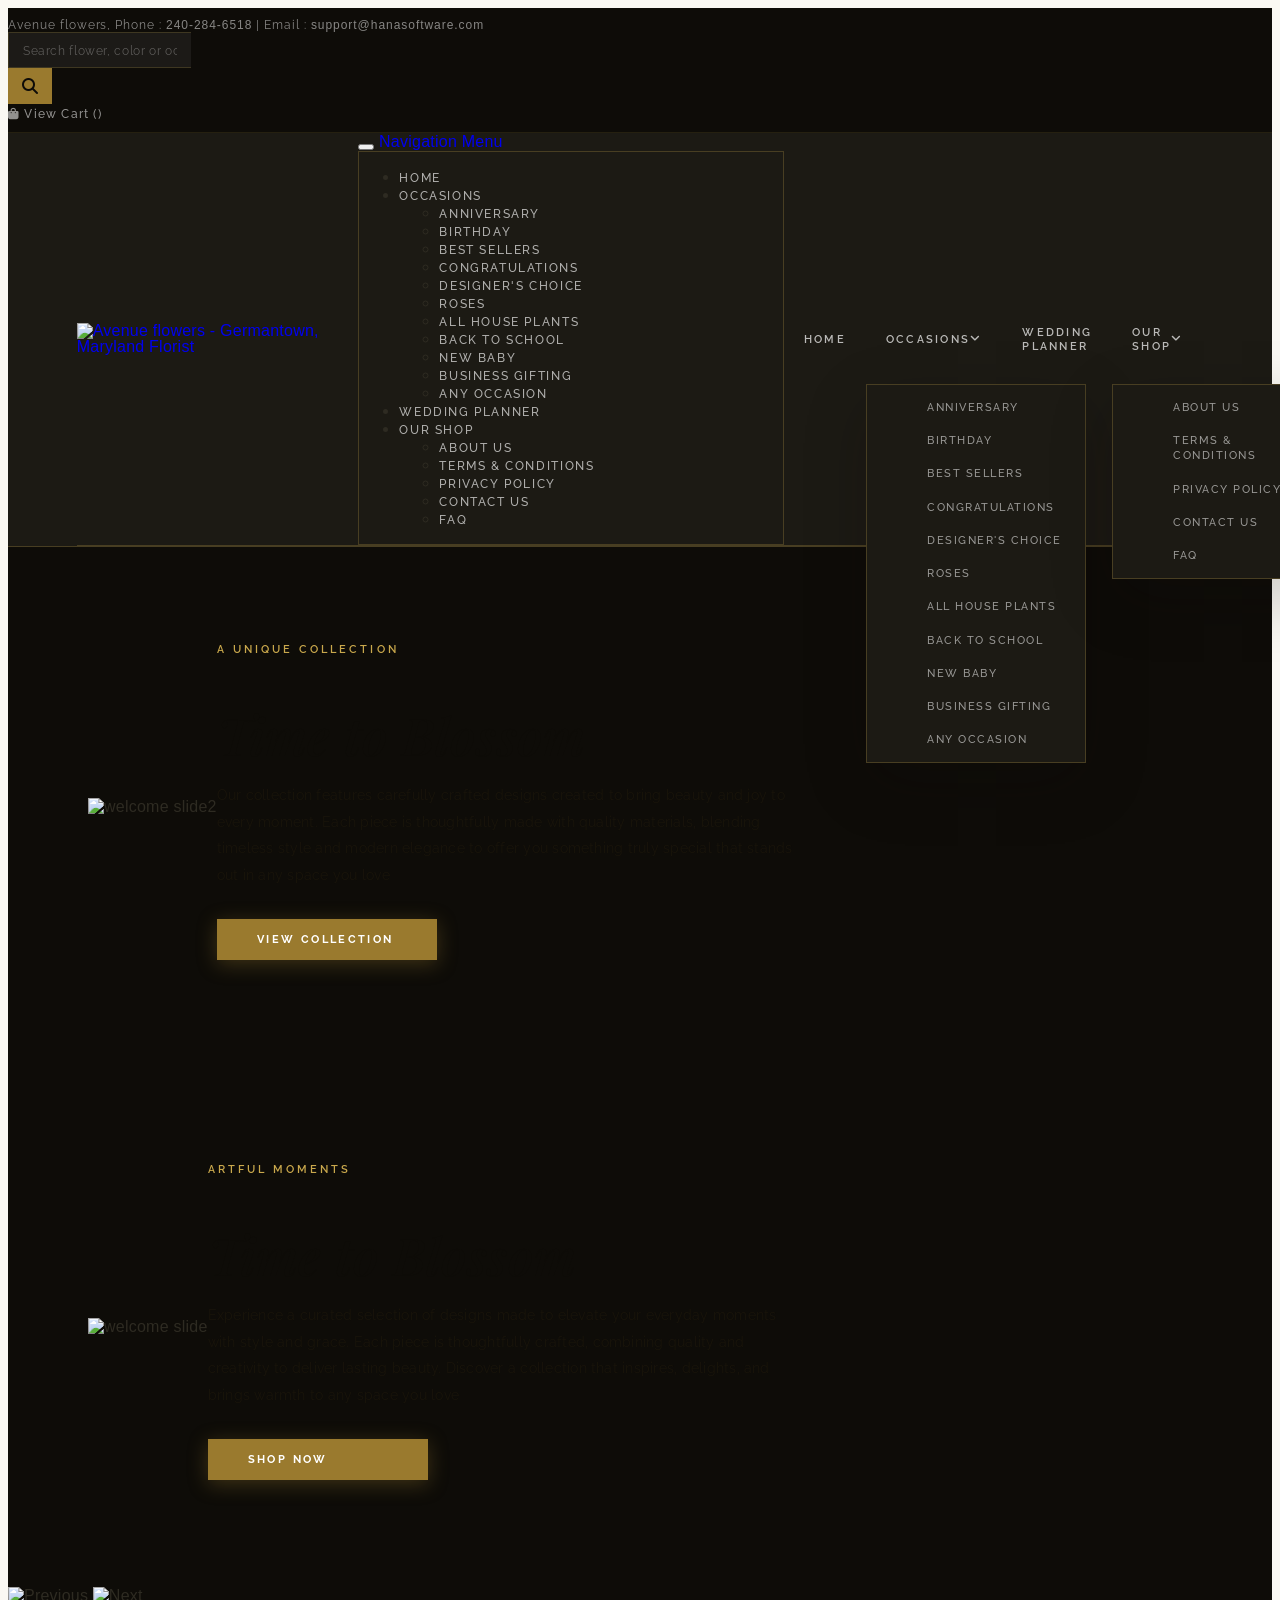
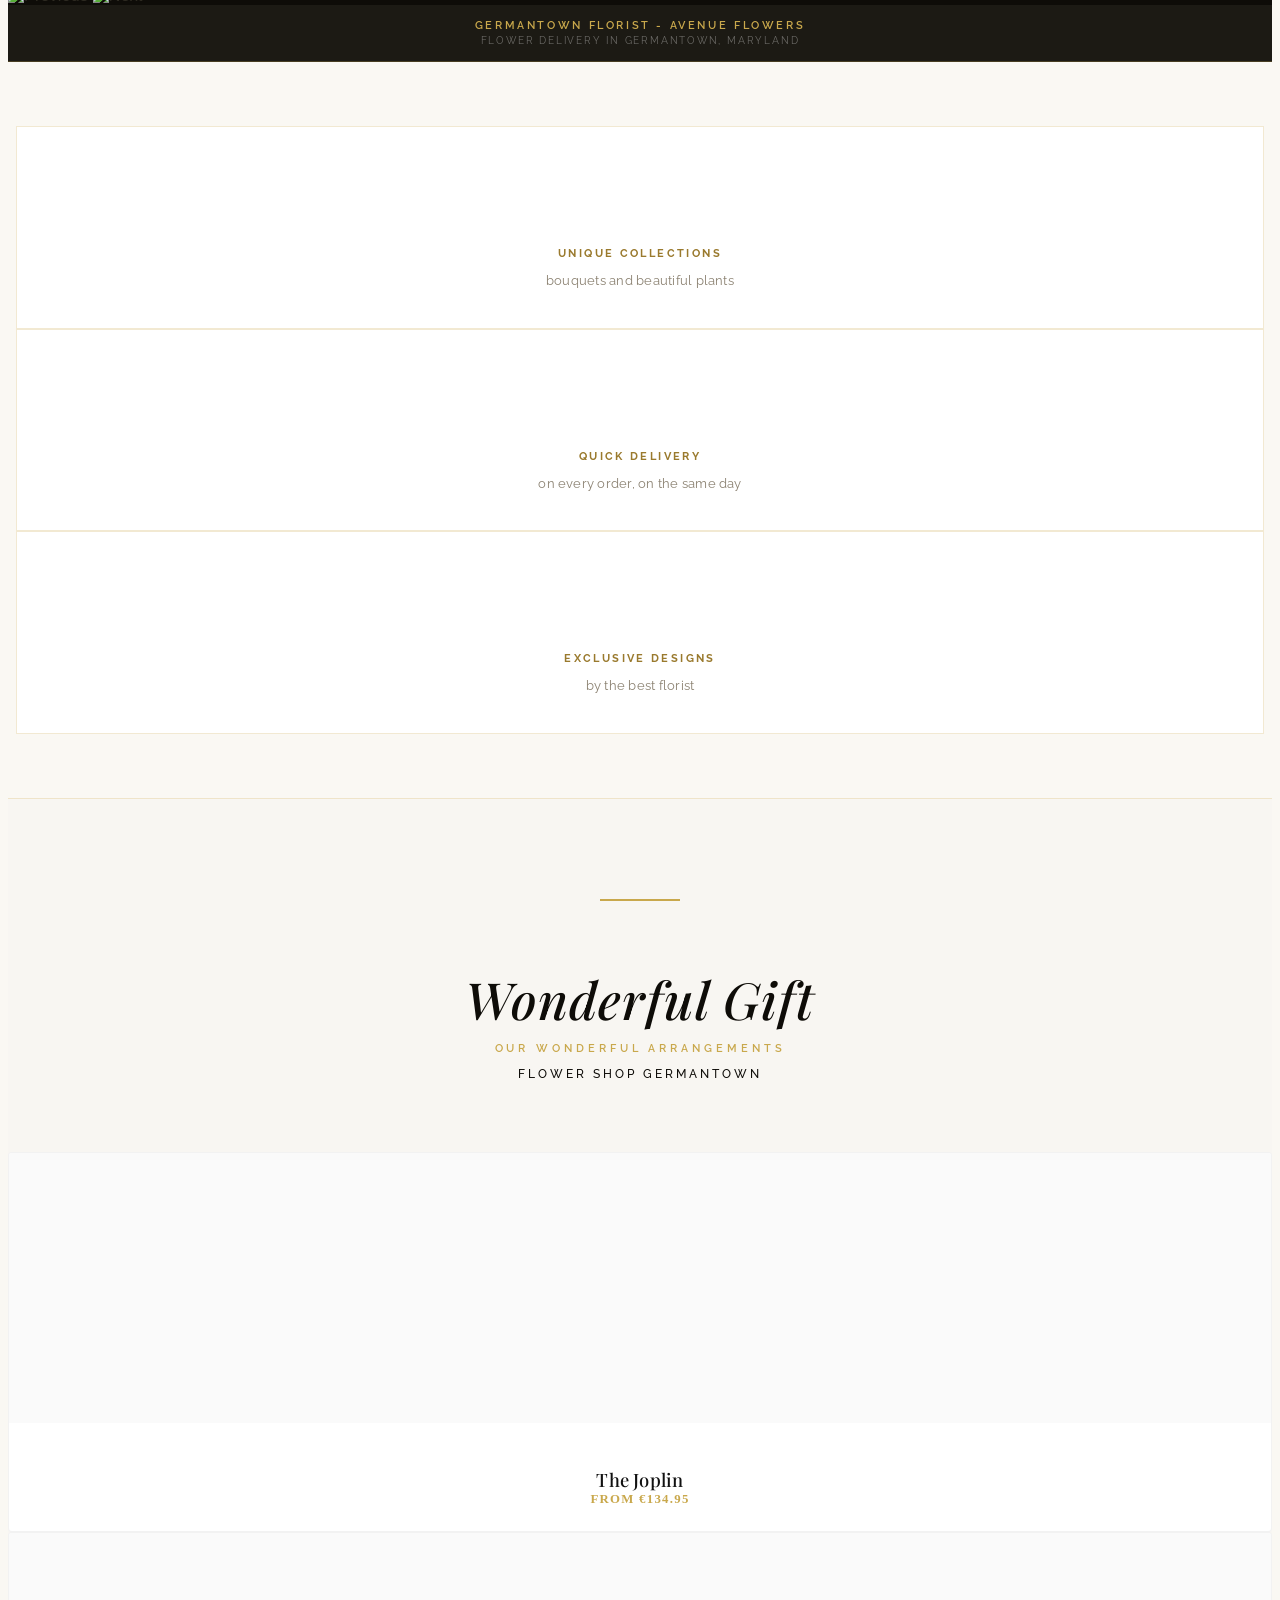
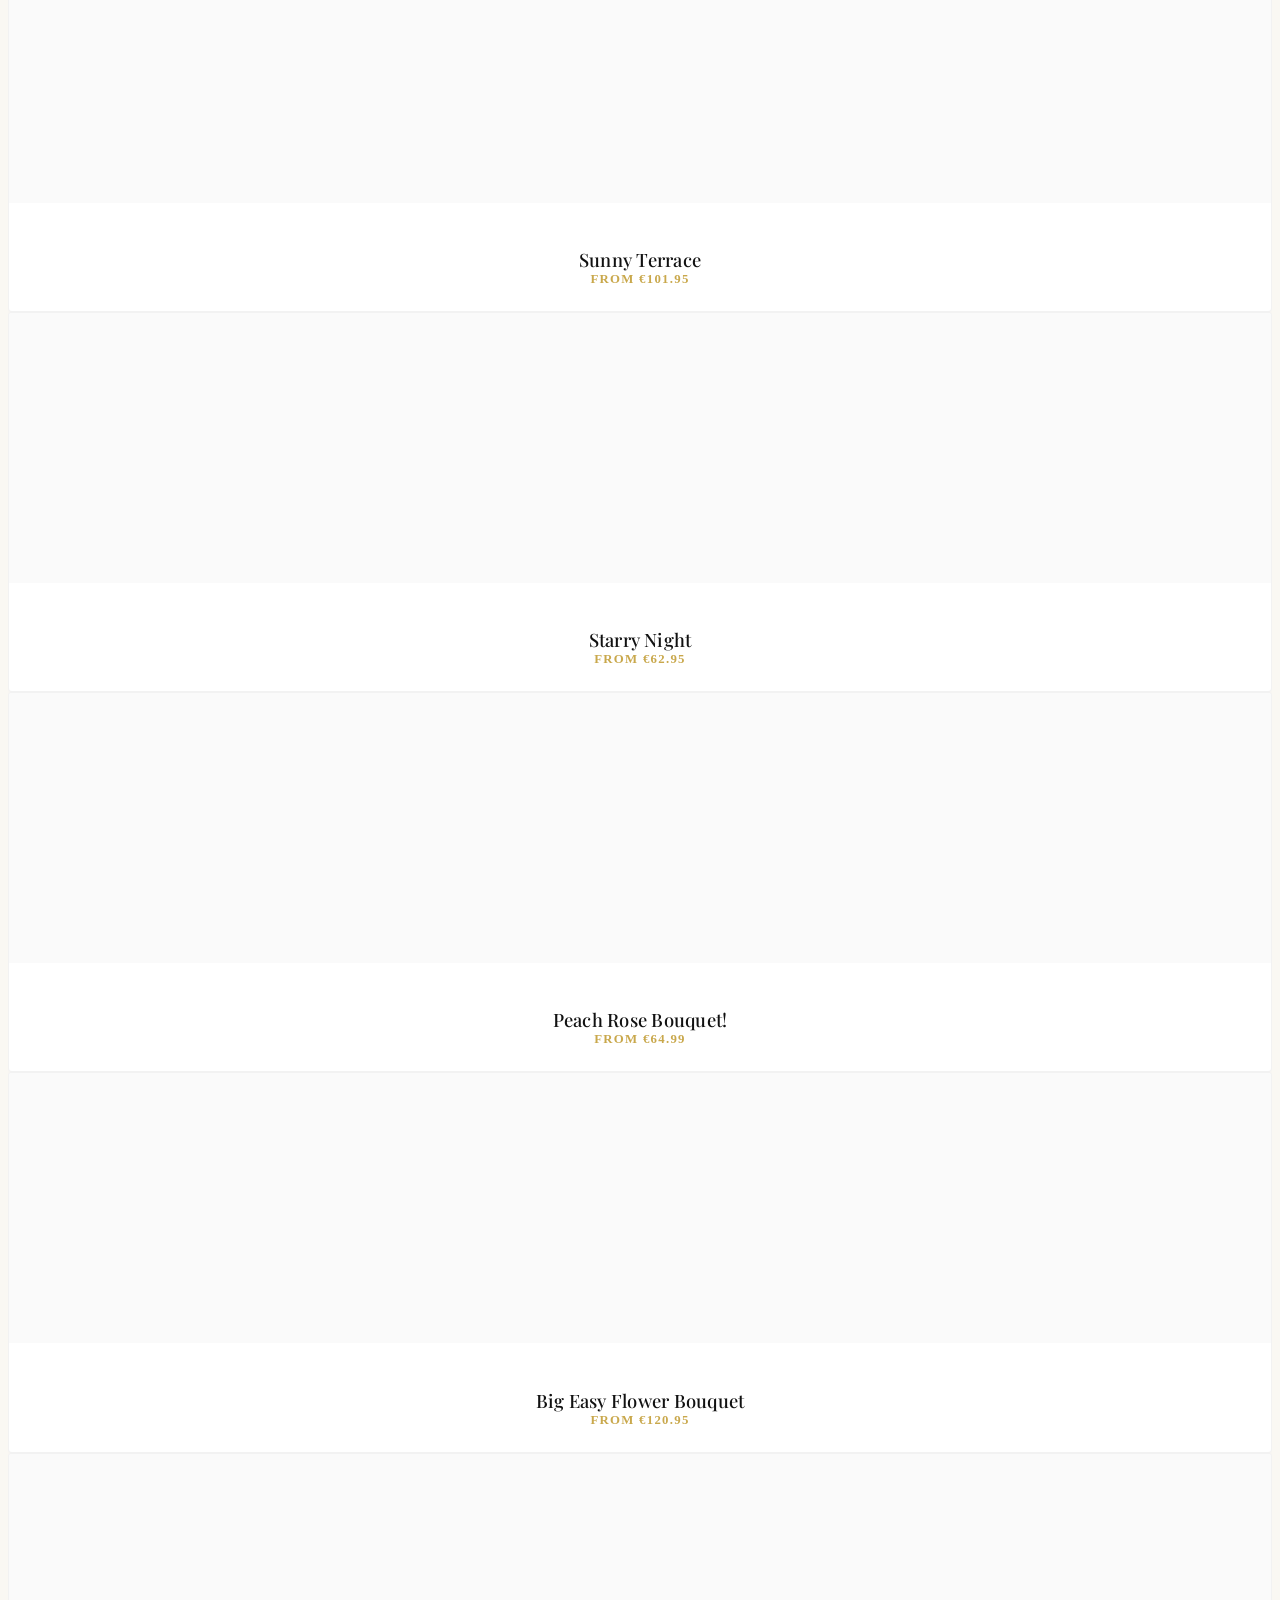
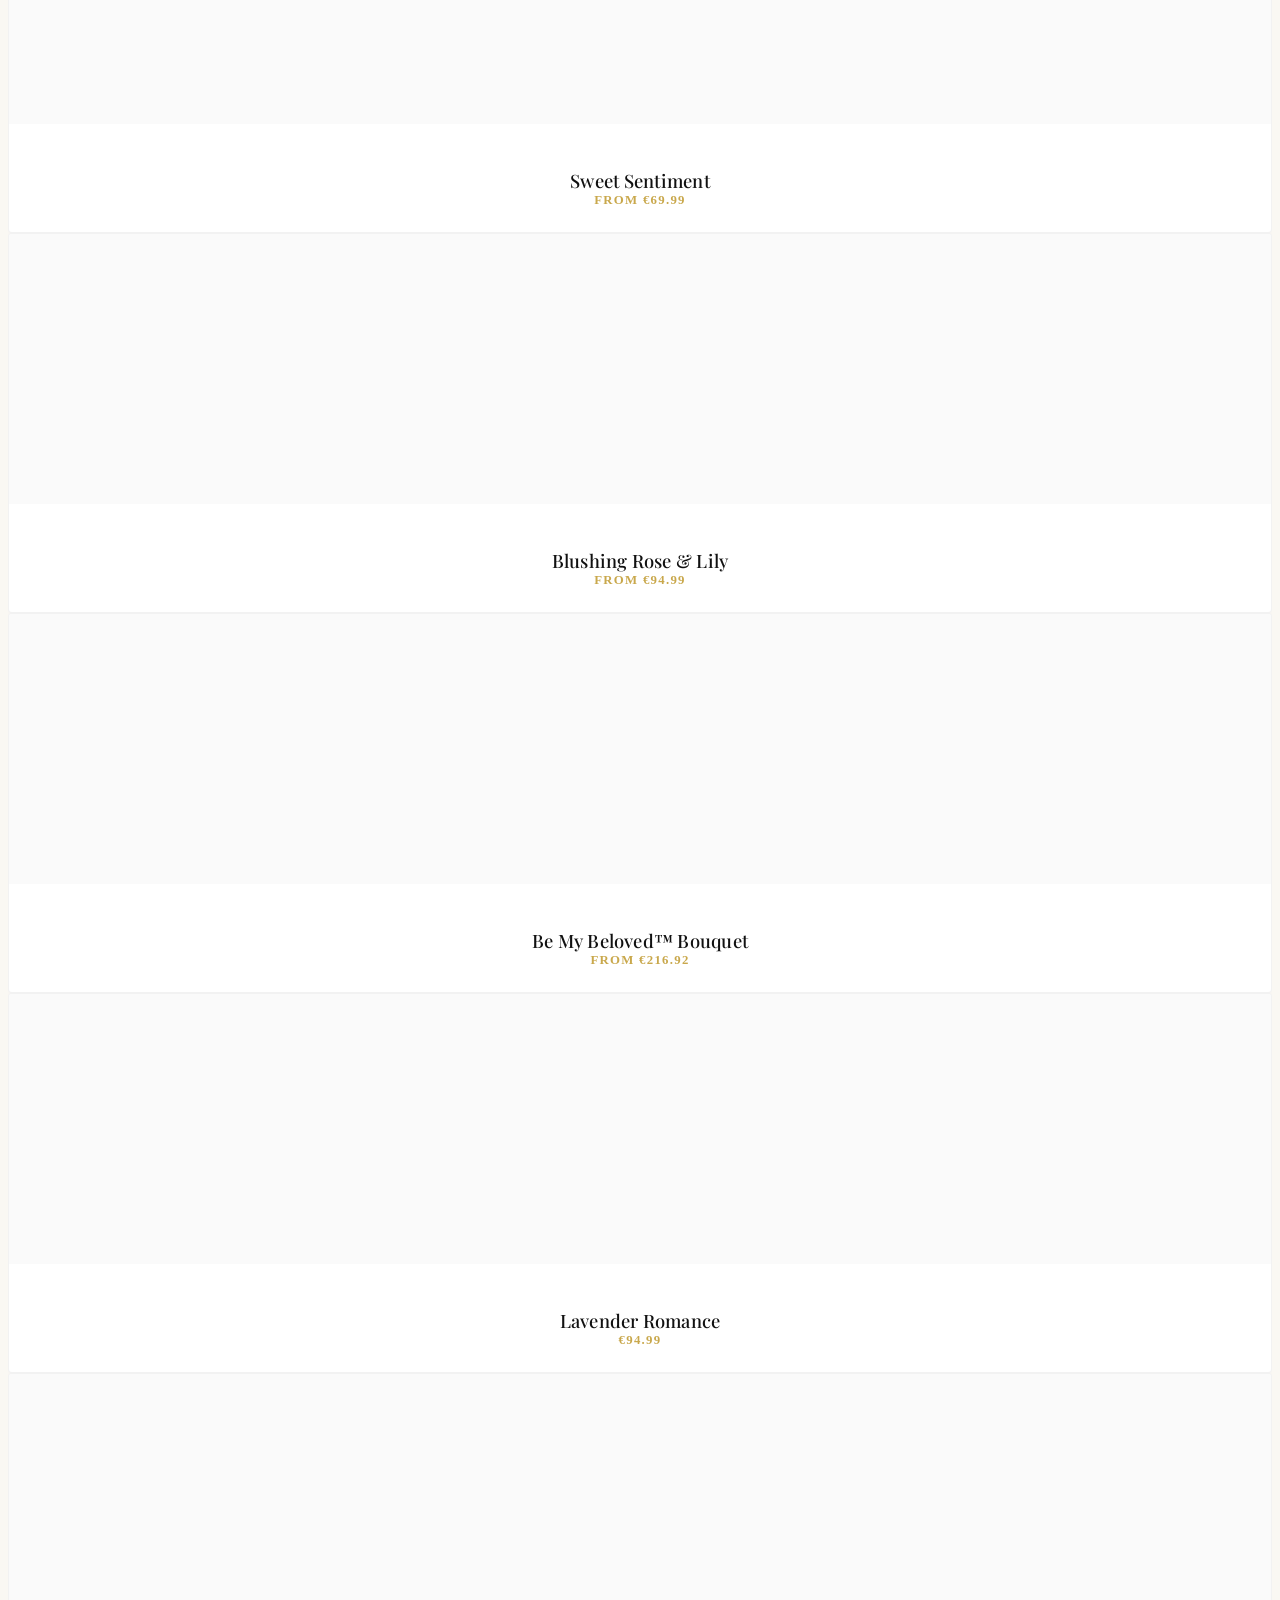
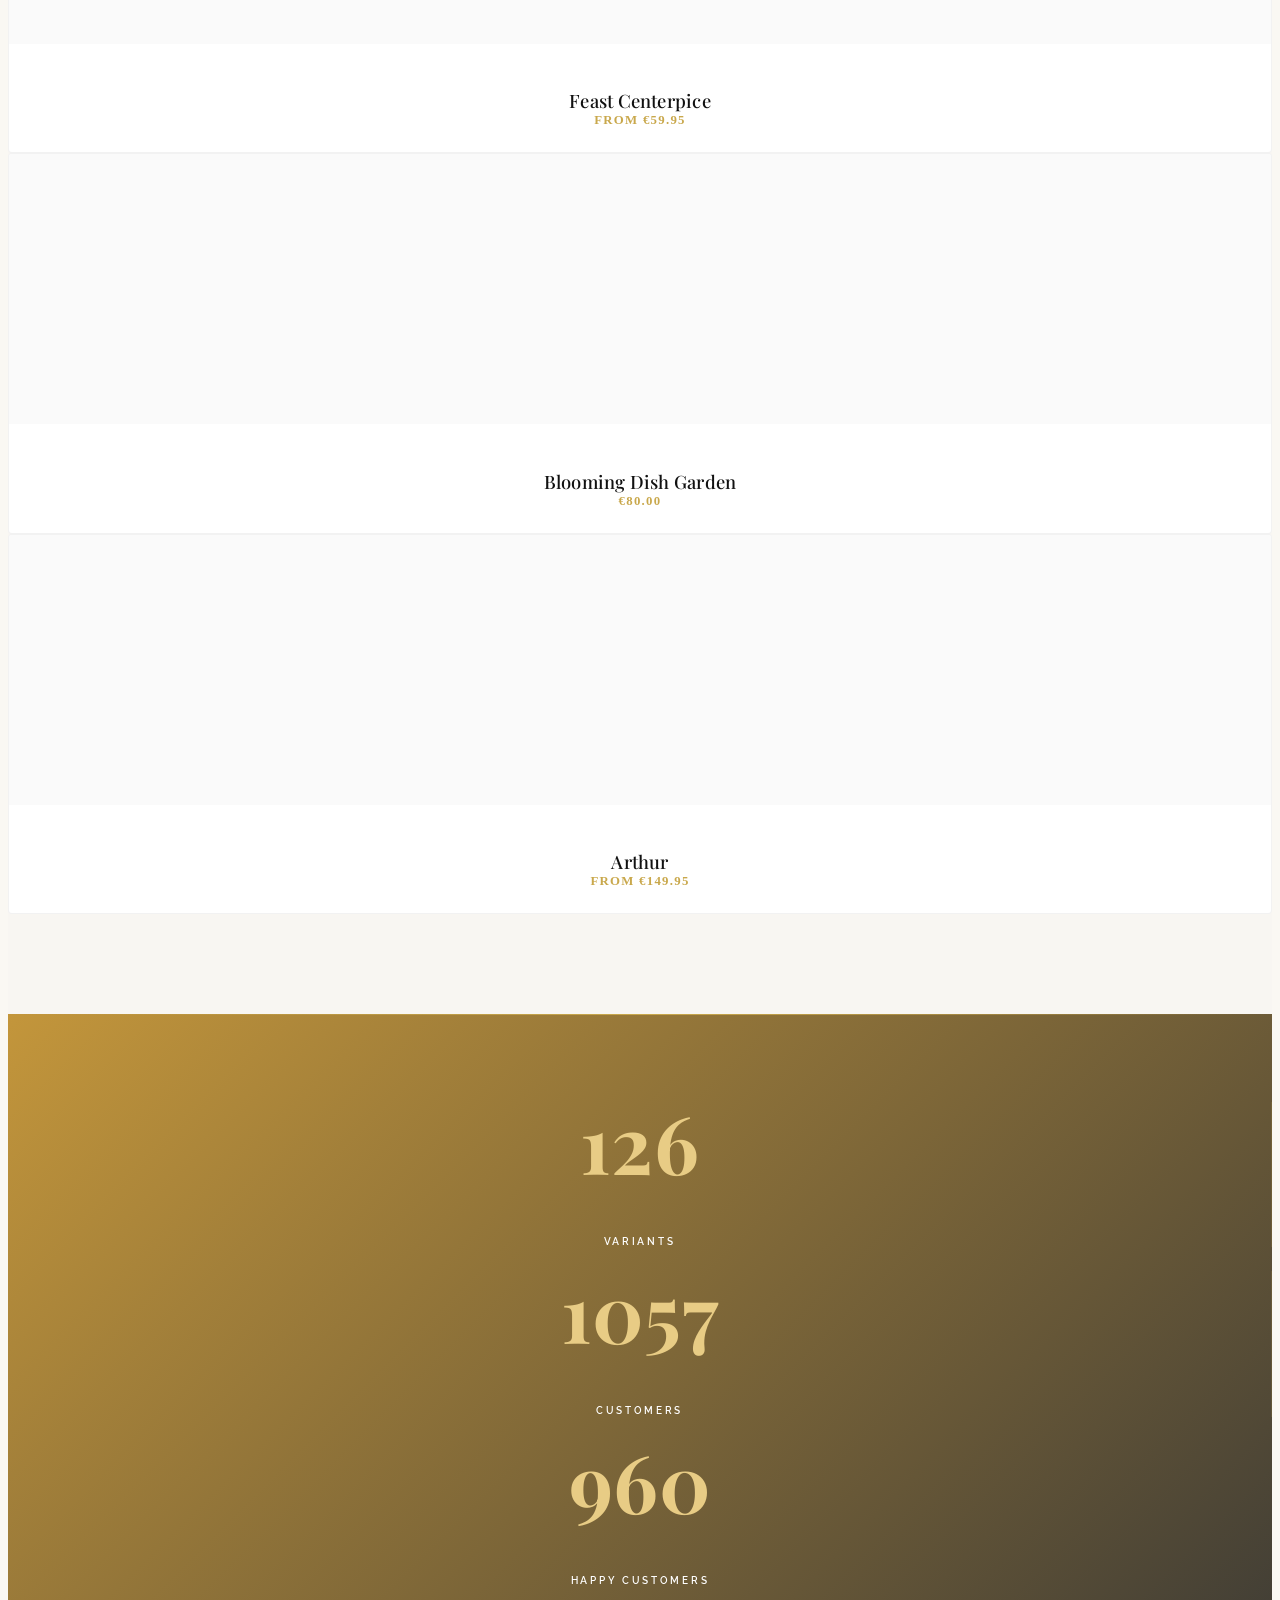
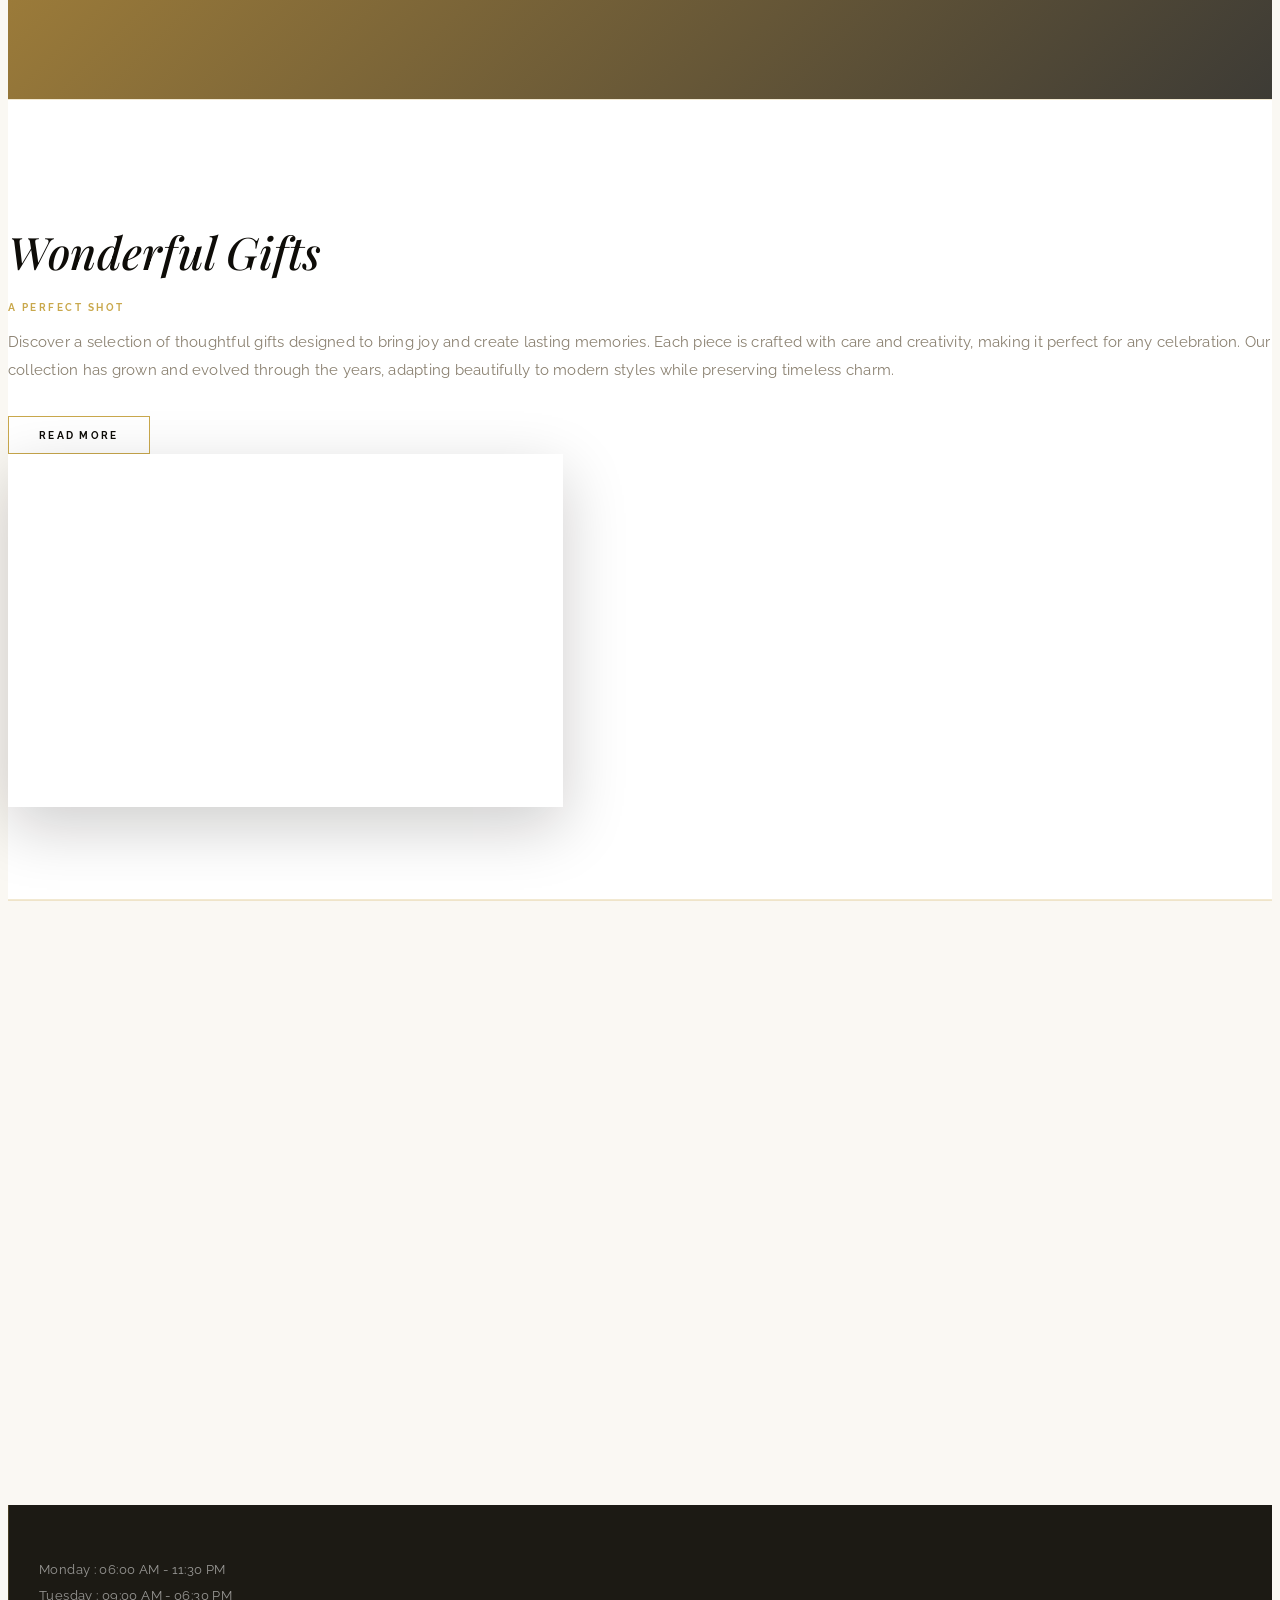
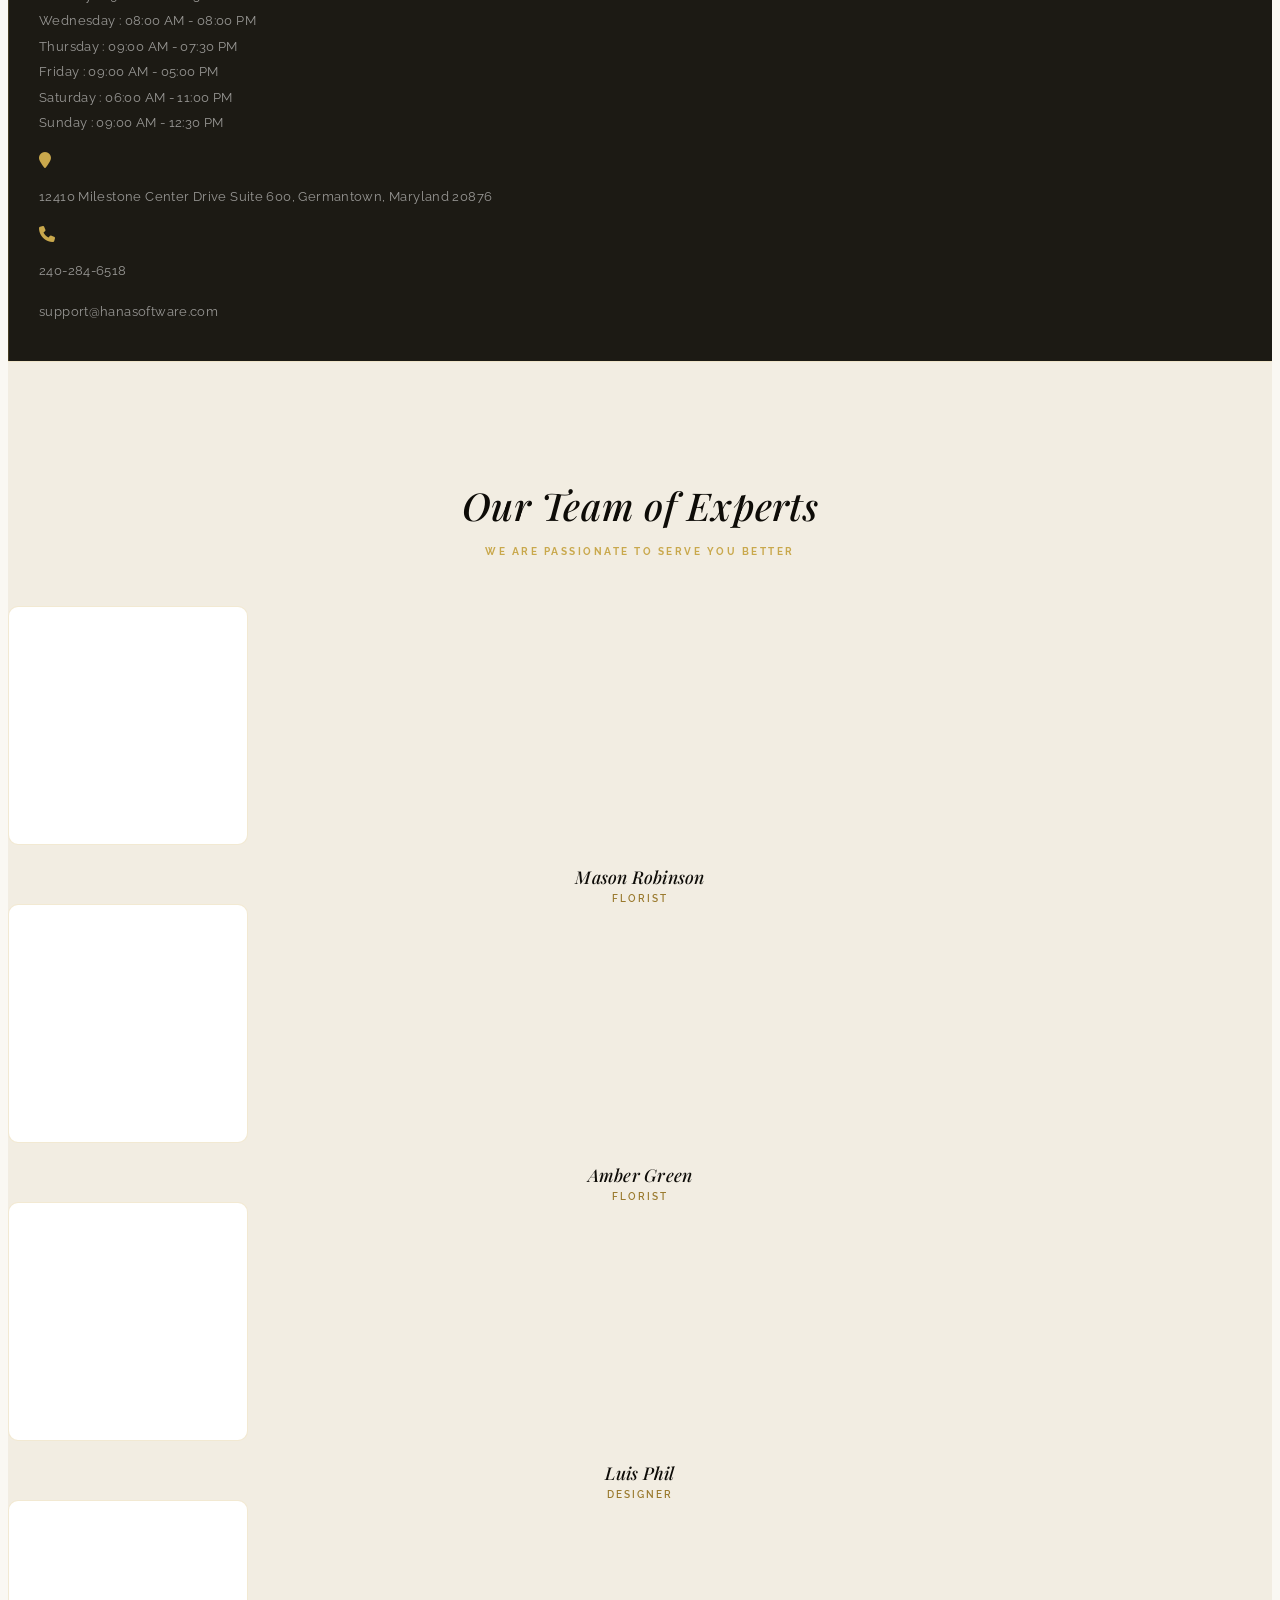
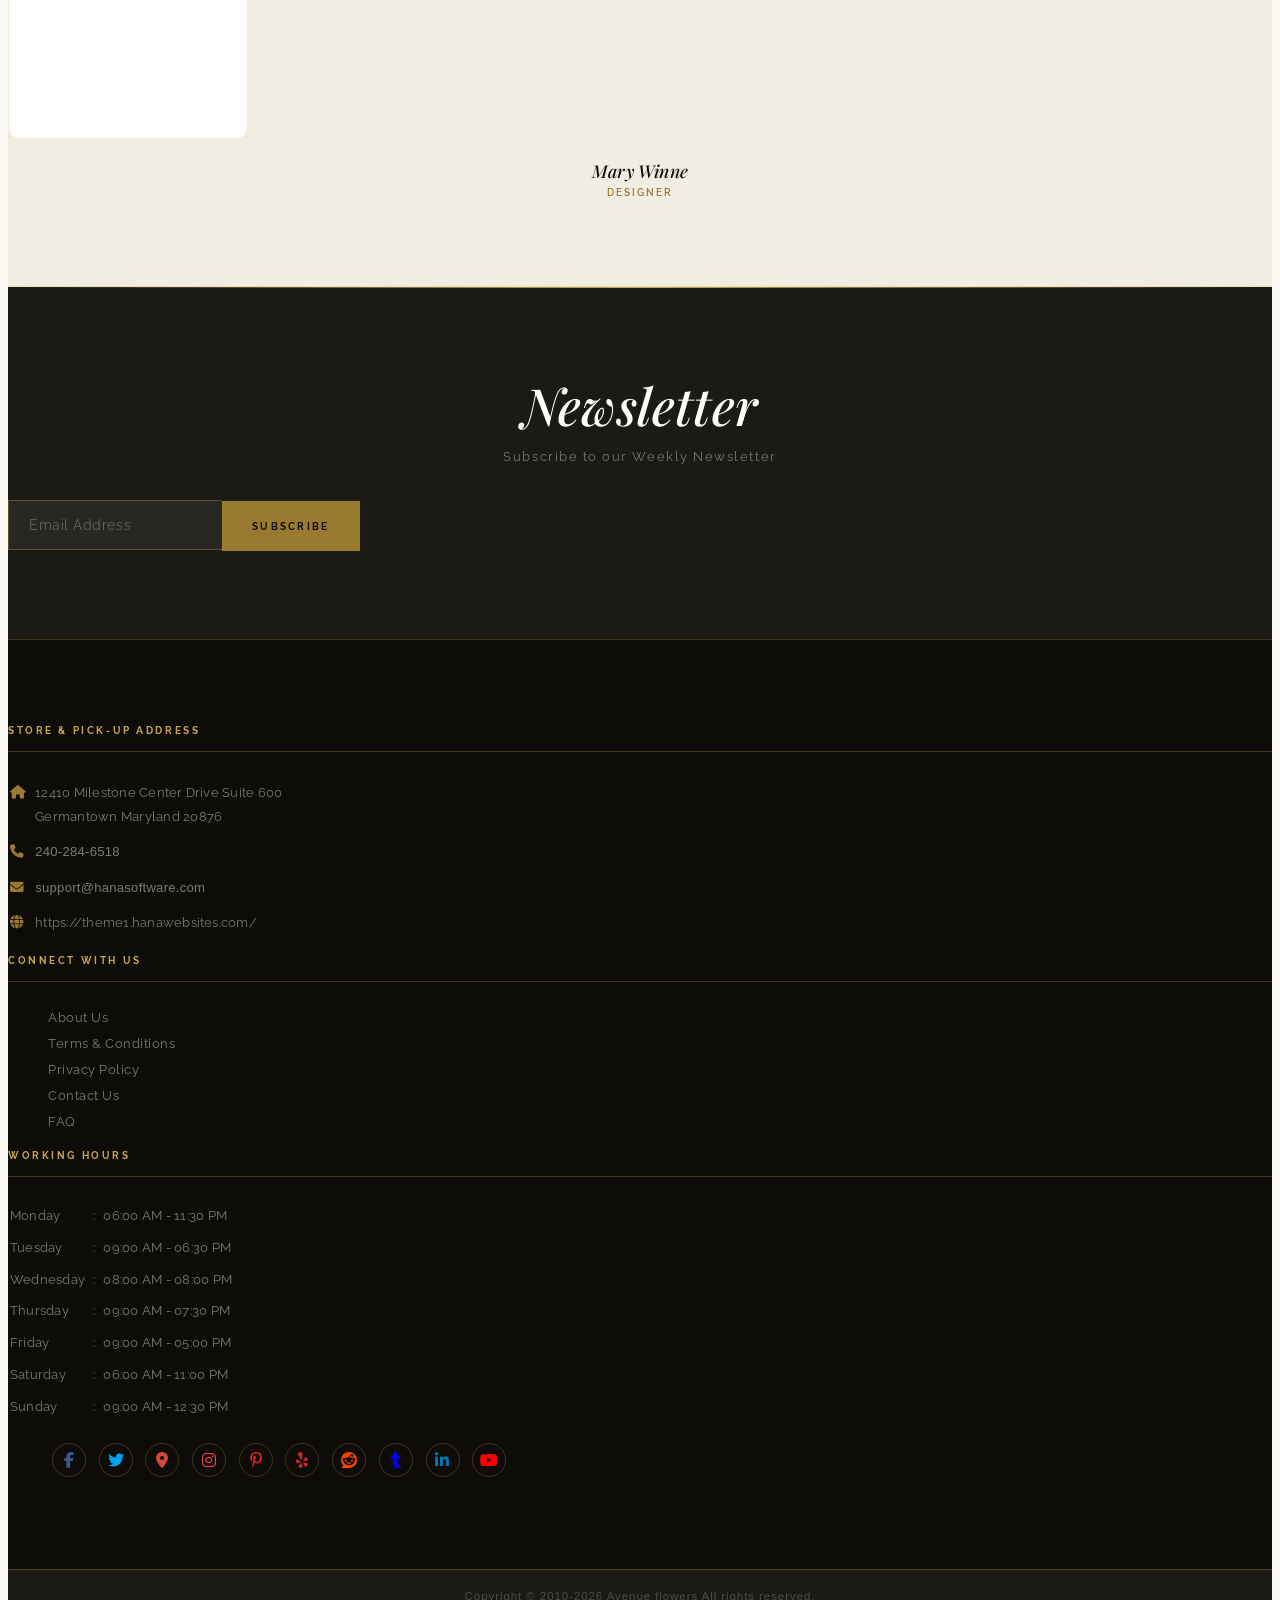
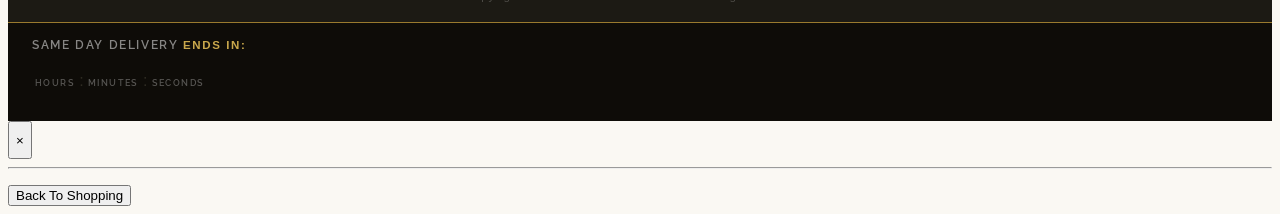
==== avenue.html @ fa71964b "Add files via upload" ====
<!DOCTYPE html>
<html lang="en">
<head>

    <meta http-equiv="content-type" content="text/html; charset=utf-8" />
    <meta name="viewport" content="width=device-width,initial-scale=1.0">

    
    
<script>
    // Ensures the cookie is available on all paths by explicitly setting path=/
    document.cookie = "CurrentBrowserPath=" + encodeURIComponent(window.location.pathname) + "; path=/";
</script>



    <title>Florist McLean - Avenue Flowers McLean VA -test</title>
    <meta name="keywords" content="Florist McLean VA" />
    <meta name="description" content="Online Flower Delivery from Avenue Flowers McLean VA. Flower Shop McLean Florist VA provides Flower Delivery by Avenue Flowers McLean VA." />

<link rel="canonical" href="https://theme1.hanawebsites.com/" />
<link rel="stylesheet" href="https://cdnjs.cloudflare.com/ajax/libs/font-awesome/6.5.1/css/all.min.css" integrity="" crossorigin="anonymous" referrerpolicy="no-referrer" />

<!-- Facebook Meta Tags -->
<meta property='og:site_name' content='Avenue flowers'>
<meta property='og:url' content = 'https://theme1.hanawebsites.com/'>
<meta property='og:type' content='website'>
<meta property='og:title' content = 'Florist McLean - Avenue Flowers McLean VA -test'>
<meta property='og:description' content = 'Online Flower Delivery from Avenue Flowers McLean VA. Flower Shop McLean Florist VA provides Flower Delivery by Avenue Flowers McLean VA.'>
<meta property='og:image' content = 'https://res.cloudinary.com/dizexseir/image/upload/v1641465636/ProImages/xhp5hwuwrxm6uxljllu5.png'>

<!-- Twitter Meta Tags -->
<meta name='twitter: card' content='summary_large_image'>
<meta name='twitter: url' content='https://theme1.hanawebsites.com/'>
<meta name='twitter: title' content='Florist McLean - Avenue Flowers McLean VA -test'>
<meta name='twitter: description' content='Online Flower Delivery from Avenue Flowers McLean VA. Flower Shop McLean Florist VA provides Flower Delivery by Avenue Flowers McLean VA.'>
<meta name='twitter: image' content='https://res.cloudinary.com/dizexseir/image/upload/v1641465636/ProImages/xhp5hwuwrxm6uxljllu5.png'>

<script type='application/ld+json'>{"@context":"https://schema.org/","@type":"Organization","url":"https://theme1.hanawebsites.com/","logo":"https://res.cloudinary.com/dizexseir/image/upload/v1641465636/ProImages/xhp5hwuwrxm6uxljllu5.png","sameAs":["https://avenue.azurewebsites.net/","https://avenue.azurewebsites.net/","https://avenue.azurewebsites.net/","https://avenue.azurewebsites.net/","https://avenue.azurewebsites.net/","https://avenue.azurewebsites.net/","https://avenue.azurewebsites.net/","https://avenue.azurewebsites.net/","https://avenue.azurewebsites.net/","https://avenue.azurewebsites.net/"]}</script>

<script type='application/ld+json'>{"@context":"https://schema.org","@type":["Florist","LocalBusiness"],"name":"Avenue flowers","description":"Online Flower Delivery from Avenue Flowers McLean VA. Flower Shop McLean Florist VA provides Flower Delivery by Avenue Flowers McLean VA.","image":"https://res.cloudinary.com/dizexseir/image/upload/v1641891621/ProImages/u29ivnjfbkffcyfguugd.png","logo":"https://res.cloudinary.com/dizexseir/image/upload/v1641465636/ProImages/xhp5hwuwrxm6uxljllu5.png","@id":"https://theme1.hanawebsites.com/","url":"https://theme1.hanawebsites.com/","sameAs":["https://avenue.azurewebsites.net/","https://avenue.azurewebsites.net/","https://avenue.azurewebsites.net/","https://avenue.azurewebsites.net/","https://avenue.azurewebsites.net/","https://avenue.azurewebsites.net/","https://avenue.azurewebsites.net/","https://avenue.azurewebsites.net/","https://avenue.azurewebsites.net/","https://avenue.azurewebsites.net/"],"telephone":"240-284-6518","email":"support@hanasoftware.com","priceRange":"0.00 - 649.95","address":{"@type":"PostalAddress","streetAddress":"12410 Milestone Center Drive Suite 600","addressLocality":"Germantown","addressRegion":"Maryland","postalCode":"20876","addressCountry":"US"},"geo":{"@type":"GeoCoordinates","latitude":"38.930933","longitude":"-77.173171"},"hasMap":"https://avenue.azurewebsites.net/","openingHoursSpecification":[{"@type":"OpeningHoursSpecification","dayOfWeek":["Monday"],"opens":"06:00 AM","closes":"11:30 PM"},{"@type":"OpeningHoursSpecification","dayOfWeek":["Tuesday"],"opens":"09:00 AM","closes":"06:30 PM"},{"@type":"OpeningHoursSpecification","dayOfWeek":["Wednesday"],"opens":"08:00 AM","closes":"08:00 PM"},{"@type":"OpeningHoursSpecification","dayOfWeek":["Thursday"],"opens":"09:00 AM","closes":"07:30 PM"},{"@type":"OpeningHoursSpecification","dayOfWeek":["Friday"],"opens":"09:00 AM","closes":"05:00 PM"},{"@type":"OpeningHoursSpecification","dayOfWeek":["Saturday"],"opens":"06:00 AM","closes":"11:00 PM"},{"@type":"OpeningHoursSpecification","dayOfWeek":["Sunday"],"opens":"09:00 AM","closes":"12:30 PM"}],"makesOffer":[{"@type":"Offer","name":"Flower Delivery Service Offer","itemOffered":{"@type":"Service","name":"Flower Delivery in Germantown, Maryland","serviceType":"Florist","areaServed":[{"@type":"Place","name":["Arlington National Cemetery","Billy Goat Trail \t","C & O Canal\t","Great Falls Park","Scotts Run Nature Preserve","Test","Tysons Corner Center","Washington National Cathedral ","Wolf Trap National Park for the Performing Arts","WRT"]}]}},{"@type":"Offer","name":"Same day Local Flower Delivery Promotion","price":"0.00","priceCurrency":"USD","eligibleRegion":{"@type":"City","name":"Germantown"},"itemOffered":{"@type":"Service","name":"Flower Delivery"}}]}</script><script type="application/ld+json">
{
  "@context": "https://schema.org",
  "@type": "AggregateRating",
  "itemReviewed": {
    "@type": "LocalBusiness",
    "name": "Avenue flowers",
    "@id": "https://theme1.hanawebsites.com/"
  },
  "ratingValue": 4.0,
  "reviewCount": 45,
  "bestRating": "5",
  "worstRating": "1"
}
</script><script type='application/ld+json'>
{
  "@context": "https://schema.org",
  "@type": "BreadcrumbList",
  "name": "Site Map",
  "itemListElement": [
    {
      "@type": "ListItem",
      "position": 1,
      "item": {
        "name": "Home",
        "@id": "https://theme1.hanawebsites.com/"
      }
    }
    ,
{
  "@type": "ListItem",
  "position": 2,
  "item": {
    "name": "Congratulations",
    "@id": "https://theme1.hanawebsites.com/categories/congratulations/348853"
  }
}
,
{
  "@type": "ListItem",
  "position": 3,
  "item": {
    "name": "Designer's Choice",
    "@id": "https://theme1.hanawebsites.com/categories/designer-s-choice/344204"
  }
}
,
{
  "@type": "ListItem",
  "position": 4,
  "item": {
    "name": "Birthday Gift Baskets",
    "@id": "https://theme1.hanawebsites.com/categories/birthday-gift-baskets/376216"
  }
}
,
{
  "@type": "ListItem",
  "position": 5,
  "item": {
    "name": "Funeral Sprays",
    "@id": "https://theme1.hanawebsites.com/categories/funeral-sprays/348841"
  }
}
,
{
  "@type": "ListItem",
  "position": 6,
  "item": {
    "name": "All House Plants",
    "@id": "https://theme1.hanawebsites.com/categories/all-house-plants/344203"
  }
}
,
{
  "@type": "ListItem",
  "position": 7,
  "item": {
    "name": "Anniversary",
    "@id": "https://theme1.hanawebsites.com/categories/anniversary/348840"
  }
}
,
{
  "@type": "ListItem",
  "position": 8,
  "item": {
    "name": "Any Occasion",
    "@id": "https://theme1.hanawebsites.com/categories/any-occasion/348856"
  }
}
,
{
  "@type": "ListItem",
  "position": 9,
  "item": {
    "name": "Birthday",
    "@id": "https://theme1.hanawebsites.com/categories/birthday/289029"
  }
}
,
{
  "@type": "ListItem",
  "position": 10,
  "item": {
    "name": "New Baby",
    "@id": "https://theme1.hanawebsites.com/categories/new-baby/8105"
  }
}
,
{
  "@type": "ListItem",
  "position": 11,
  "item": {
    "name": "Thank You",
    "@id": "https://theme1.hanawebsites.com/categories/thank-you/8104"
  }
}
,
{
  "@type": "ListItem",
  "position": 12,
  "item": {
    "name": "Back to School",
    "@id": "https://theme1.hanawebsites.com/categories/back-to-school/8126"
  }
}
,
{
  "@type": "ListItem",
  "position": 13,
  "item": {
    "name": "Business Gifting",
    "@id": "https://theme1.hanawebsites.com/categories/business-gifting/348857"
  }
}

  ]
}
</script><script type="application/ld+json">
    {
  "@context": "https://schema.org/",
  "@type": "Product",
  "name": "The Joplin",
  "brand": {
    "@type": "Brand",
    "name": "Avenue flowers"
  },
  "image": "https://res.cloudinary.com/dizexseir/image/upload/v1639070560/ProImages/yrfyjijhkmvunq26gqrj.jpg",
  "description": "Send The Joplin flowers from local Germantown Maryland florist. We offer same-day flower deliveries for The Joplin flowers in Germantown Maryland.",
  "sku": "",
  "offers": [
  {
    "@type": "AggregateOffer",
    "lowPrice": "134.95",
    "highPrice": "164.95",
    "priceCurrency": "USD",
    "offerCount": "1"
  },
  {
    "@type": "Offer",
    "price": "134.95",
    "priceCurrency": "USD",
    "availability": "https://schema.org/InStock",
    "priceValidUntil": "2100-12-31"
  }
]
}

</script><script type="application/ld+json">
    {
  "@context": "https://schema.org/",
  "@type": "Product",
  "name": "Sunny Terrace",
  "brand": {
    "@type": "Brand",
    "name": "Avenue flowers"
  },
  "image": "https://res.cloudinary.com/dizexseir/image/upload/v1639070557/ProImages/tvmrl3eh8wy56l9xt17m.jpg",
  "description": "Send Sunny Terrace flowers from local Germantown Maryland florist. We offer same-day flower deliveries for Sunny Terrace flowers in Germantown Maryland.",
  "sku": "",
  "offers": [
  {
    "@type": "AggregateOffer",
    "lowPrice": "101.95",
    "highPrice": "131.95",
    "priceCurrency": "USD",
    "offerCount": "1"
  },
  {
    "@type": "Offer",
    "price": "101.95",
    "priceCurrency": "USD",
    "availability": "https://schema.org/InStock",
    "priceValidUntil": "2100-12-31"
  }
]
}

</script><script type="application/ld+json">
    {
  "@context": "https://schema.org/",
  "@type": "Product",
  "name": "Starry Night",
  "brand": {
    "@type": "Brand",
    "name": "Avenue flowers"
  },
  "image": "https://res.cloudinary.com/dizexseir/image/upload/v1639070530/ProImages/hipsdwxonpadszn42aig.jpg",
  "description": "Send Starry Night flowers from local Germantown Maryland florist. We offer same-day flower deliveries for Starry Night flowers in Germantown Maryland.",
  "sku": "",
  "offers": [
  {
    "@type": "AggregateOffer",
    "lowPrice": "62.95",
    "highPrice": "82.95",
    "priceCurrency": "USD",
    "offerCount": "1"
  },
  {
    "@type": "Offer",
    "price": "62.95",
    "priceCurrency": "USD",
    "availability": "https://schema.org/InStock",
    "priceValidUntil": "2100-12-31"
  }
]
}

</script><script type="application/ld+json">
    {
  "@context": "https://schema.org/",
  "@type": "Product",
  "name": "Peach Rose Bouquet!",
  "brand": {
    "@type": "Brand",
    "name": "Avenue flowers"
  },
  "image": "https://res.cloudinary.com/dizexseir/image/upload/v1623234518/ProImages/Hana091_thumbnail.png",
  "description": "Send Peach Rose Bouquet! flowers from local Germantown Maryland florist. We offer same-day flower deliveries for Peach Rose Bouquet! flowers in Germantown Maryland.",
  "sku": "",
  "offers": [
  {
    "@type": "AggregateOffer",
    "lowPrice": "64.99",
    "highPrice": "84.99",
    "priceCurrency": "USD",
    "offerCount": "1"
  },
  {
    "@type": "Offer",
    "price": "64.99",
    "priceCurrency": "USD",
    "availability": "https://schema.org/InStock",
    "priceValidUntil": "2100-12-31"
  }
]
}

</script><script type="application/ld+json">
    {
  "@context": "https://schema.org/",
  "@type": "Product",
  "name": "Big Easy Flower Bouquet",
  "brand": {
    "@type": "Brand",
    "name": "Avenue flowers"
  },
  "image": "https://res.cloudinary.com/dizexseir/image/upload/v1639070469/ProImages/yhmzeqrdjdsgeplzbp1u.jpg",
  "description": "Send Big Easy Flower Bouquet flowers from local Germantown Maryland florist. We offer same-day flower deliveries for Big Easy Flower Bouquet flowers in Germantown Maryland.",
  "sku": "",
  "offers": [
  {
    "@type": "AggregateOffer",
    "lowPrice": "120.95",
    "highPrice": "150.95",
    "priceCurrency": "USD",
    "offerCount": "1"
  },
  {
    "@type": "Offer",
    "price": "120.95",
    "priceCurrency": "USD",
    "availability": "https://schema.org/InStock",
    "priceValidUntil": "2100-12-31"
  }
]
}

</script><script type="application/ld+json">
    {
  "@context": "https://schema.org/",
  "@type": "Product",
  "name": "Sweet Sentiment",
  "brand": {
    "@type": "Brand",
    "name": "Avenue flowers"
  },
  "image": "https://res.cloudinary.com/dizexseir/image/upload/v1623234457/ProImages/Hana053_thumbnail.jpg",
  "description": "Send Sweet Sentiment flowers from local Germantown Maryland florist. We offer same-day flower deliveries for Sweet Sentiment flowers in Germantown Maryland.",
  "sku": "",
  "offers": [
  {
    "@type": "AggregateOffer",
    "lowPrice": "69.99",
    "highPrice": "94.99",
    "priceCurrency": "USD",
    "offerCount": "1"
  },
  {
    "@type": "Offer",
    "price": "69.99",
    "priceCurrency": "USD",
    "availability": "https://schema.org/InStock",
    "priceValidUntil": "2100-12-31"
  }
]
}

</script><script type="application/ld+json">
    {
  "@context": "https://schema.org/",
  "@type": "Product",
  "name": "Blushing Rose & Lily ",
  "brand": {
    "@type": "Brand",
    "name": "Avenue flowers"
  },
  "image": "https://res.cloudinary.com/dizexseir/image/upload/v1623234453/ProImages/Hana050_thumbnail.jpg",
  "description": "Send Blushing Rose & Lily  flowers from local Germantown Maryland florist. We offer same-day flower deliveries for Blushing Rose & Lily  flowers in Germantown Maryland.",
  "sku": "",
  "offers": [
  {
    "@type": "AggregateOffer",
    "lowPrice": "94.99",
    "highPrice": "134.99",
    "priceCurrency": "USD",
    "offerCount": "1"
  },
  {
    "@type": "Offer",
    "price": "94.99",
    "priceCurrency": "USD",
    "availability": "https://schema.org/InStock",
    "priceValidUntil": "2100-12-31"
  }
]
}

</script><script type="application/ld+json">
    {
  "@context": "https://schema.org/",
  "@type": "Product",
  "name": "Be My Beloved™ Bouquet",
  "brand": {
    "@type": "Brand",
    "name": "Avenue flowers"
  },
  "image": "https://res.cloudinary.com/dizexseir/image/upload/v1626775907/ProImages/pdtwz8ye3ptkxxetukif.jpg",
  "description": "Send Be My Beloved™ Bouquet flowers from local Germantown Maryland florist. We offer same-day flower deliveries for Be My Beloved™ Bouquet flowers in Germantown Maryland.",
  "sku": "",
  "offers": [
  {
    "@type": "AggregateOffer",
    "lowPrice": "216.92",
    "highPrice": "249.38",
    "priceCurrency": "USD",
    "offerCount": "1"
  },
  {
    "@type": "Offer",
    "price": "216.92",
    "priceCurrency": "USD",
    "availability": "https://schema.org/InStock",
    "priceValidUntil": "2100-12-31"
  }
]
}

</script><script type="application/ld+json">
    {
  "@context": "https://schema.org/",
  "@type": "Product",
  "name": "Lavender Romance",
  "brand": {
    "@type": "Brand",
    "name": "Avenue flowers"
  },
  "image": "https://res.cloudinary.com/dizexseir/image/upload/v1623234915/ProImages/Hana232_thumbnail.jpg",
  "description": "Send Lavender Romance flowers from local Germantown Maryland florist. We offer same-day flower deliveries for Lavender Romance flowers in Germantown Maryland.",
  "sku": "",
  "offers": [
  {
    "@type": "AggregateOffer",
    "lowPrice": "94.99",
    "highPrice": "94.99",
    "priceCurrency": "USD",
    "offerCount": "1"
  },
  {
    "@type": "Offer",
    "price": "94.99",
    "priceCurrency": "USD",
    "availability": "https://schema.org/InStock",
    "priceValidUntil": "2100-12-31"
  }
]
}

</script><script type="application/ld+json">
    {
  "@context": "https://schema.org/",
  "@type": "Product",
  "name": "Feast Centerpice",
  "brand": {
    "@type": "Brand",
    "name": "Avenue flowers"
  },
  "image": "https://res.cloudinary.com/dizexseir/image/upload/v1639070505/ProImages/p9x21eio5fjj3rlgsnhl.jpg",
  "description": "Send Feast Centerpice flowers from local Germantown Maryland florist. We offer same-day flower deliveries for Feast Centerpice flowers in Germantown Maryland.",
  "sku": "",
  "offers": [
  {
    "@type": "AggregateOffer",
    "lowPrice": "59.95",
    "highPrice": "79.95",
    "priceCurrency": "USD",
    "offerCount": "1"
  },
  {
    "@type": "Offer",
    "price": "59.95",
    "priceCurrency": "USD",
    "availability": "https://schema.org/InStock",
    "priceValidUntil": "2100-12-31"
  }
]
}

</script><script type="application/ld+json">
    {
  "@context": "https://schema.org/",
  "@type": "Product",
  "name": "Blooming Dish Garden",
  "brand": {
    "@type": "Brand",
    "name": "Avenue flowers"
  },
  "image": "https://res.cloudinary.com/dizexseir/image/upload/v1623234395/ProImages/Hana010_thumbnail.jpg",
  "description": "Send Blooming Dish Garden flowers from local Germantown Maryland florist. We offer same-day flower deliveries for Blooming Dish Garden flowers in Germantown Maryland.",
  "sku": "",
  "offers": [
  {
    "@type": "AggregateOffer",
    "lowPrice": "80.00",
    "highPrice": "80.00",
    "priceCurrency": "USD",
    "offerCount": "1"
  },
  {
    "@type": "Offer",
    "price": "80.00",
    "priceCurrency": "USD",
    "availability": "https://schema.org/InStock",
    "priceValidUntil": "2100-12-31"
  }
]
}

</script><script type="application/ld+json">
    {
  "@context": "https://schema.org/",
  "@type": "Product",
  "name": "Arthur",
  "brand": {
    "@type": "Brand",
    "name": "Avenue flowers"
  },
  "image": "https://res.cloudinary.com/dizexseir/image/upload/v1639070466/ProImages/nfm6j51naqwd7kjjrumk.jpg",
  "description": "Send Arthur flowers from local Germantown Maryland florist. We offer same-day flower deliveries for Arthur flowers in Germantown Maryland.",
  "sku": "",
  "offers": [
  {
    "@type": "AggregateOffer",
    "lowPrice": "149.95",
    "highPrice": "180.95",
    "priceCurrency": "USD",
    "offerCount": "1"
  },
  {
    "@type": "Offer",
    "price": "149.95",
    "priceCurrency": "USD",
    "availability": "https://schema.org/InStock",
    "priceValidUntil": "2100-12-31"
  }
]
}

</script>


<!--Favicon Icons-->
        <link rel="icon" href="https://www.hanafloralpos2.com/images/proimages/favicon(38).ico" type="image/x-icon" />
        <link rel="shortcut icon" href="https://www.hanafloralpos2.com/images/proimages/favicon(38).ico" type="image/x-icon" />


<!-- Template CSS -->
<link href='https://hana-cdn-g9fcbgbya0azddab.a01.azurefd.net/ecommerce/Content/Theme1/css/style.min.css' rel='stylesheet'/><link href='https://hana-cdn-g9fcbgbya0azddab.a01.azurefd.net/ecommerce/Content/commoncss/ExitIntent.min.css' rel='stylesheet'/>
<link rel="preload" href="/Content/commoncss/font-awesome.min.css?v=0226100059" as="style" onload="this.rel = 'stylesheet'">
<link href='https://hana-cdn-g9fcbgbya0azddab.a01.azurefd.net/ecommerce/Content/commoncss/toastr.min.css' rel='stylesheet'/>
<link href='https://hana-cdn-g9fcbgbya0azddab.a01.azurefd.net/ecommerce/Content/commoncss/labs.min.css' rel='stylesheet'/>
<link href='https://hana-cdn-g9fcbgbya0azddab.a01.azurefd.net/ecommerce/Content/commoncss/masonry.min.css' rel='stylesheet'/>
<link href='https://hana-cdn-g9fcbgbya0azddab.a01.azurefd.net/ecommerce/Content/commoncss/BannerModel.min.css?v=1.1' rel='stylesheet'/> 
<style>
/* ═══════════════════════════════════════════════════════════════════
   AVENUE FLOWERS — LUXURY EDITION
   Gold accents · Mixed dark/light · Premium typography
   Paste into Hana POS → Website Settings → Custom CSS
   ═══════════════════════════════════════════════════════════════════ */

@import url('https://fonts.googleapis.com/css2?family=Playfair+Display:ital,wght@0,400;0,500;0,600;0,700;1,400;1,500&family=Raleway:wght@300;400;500;600&display=swap');

/* ── DESIGN TOKENS ──────────────────────────────────────────────── */
:root {
  --gold:        #c9a84c;
  --gold-light:  #e8cc85;
  --gold-dark:   #9a7a2e;
  --ink:         #0e0c08;
  --ink-mid:     #1c1a14;
  --ink-soft:    #2e2b22;
  --cream:       #faf8f3;
  --cream-dark:  #f2ede2;
  --stone:       #8a8070;
  --white:       #ffffff;
  --border-gold: rgba(201,168,76,0.25);
  --border-dark: rgba(201,168,76,0.12);
  --shadow:      0 8px 32px rgba(14,12,8,0.12);
  --shadow-lg:   0 20px 60px rgba(14,12,8,0.20);
  --ease:        0.30s cubic-bezier(0.4,0,0.2,1);
}

/* ── BASE ───────────────────────────────────────────────────────── */
*, *::before, *::after { box-sizing: border-box; }

body {
  font-family: 'Raleway', sans-serif !important;
  font-weight: 400;
  color: var(--ink-soft);
  background: var(--cream);
  -webkit-font-smoothing: antialiased;
  letter-spacing: 0.015em;
}

h1, h2, h3, h4, h5, h6 {
  font-family: 'Playfair Display', serif !important;
  font-weight: 500 !important;
  color: var(--ink) !important;
  line-height: 1.2 !important;
}

a {
  text-decoration: none !important;
  transition: color var(--ease);
}

/* ── TOP INFO BAR ───────────────────────────────────────────────── */
#top-header .top-bar {
  background: var(--ink) !important;
  border-top: none !important;
  border-bottom: 1px solid var(--border-dark) !important;
  padding: 10px 0 !important;
}

#top-header .top-bar p {
  font-family: 'Raleway', sans-serif !important;
  font-size: 0.75rem !important;
  font-weight: 400 !important;
  letter-spacing: 0.08em !important;
  color: rgba(255,255,255,0.50) !important;
  margin: 0 !important;
}

#top-header .top-bar p a {
  color: rgba(255,255,255,0.50) !important;
  transition: color var(--ease) !important;
}

#top-header .top-bar p a:hover {
  color: var(--gold-light) !important;
}

/* Search */
#top-header .top-bar #txtSearch {
  background: rgba(255,255,255,0.06) !important;
  border: 1px solid rgba(201,168,76,0.20) !important;
  border-right: none !important;
  border-radius: 0 !important;
  color: rgba(255,255,255,0.80) !important;
  font-family: 'Raleway', sans-serif !important;
  font-size: 0.78rem !important;
  height: 36px !important;
  padding: 0 14px !important;
  letter-spacing: 0.05em !important;
  transition: border-color var(--ease) !important;
}

#top-header .top-bar #txtSearch::placeholder {
  color: rgba(255,255,255,0.28) !important;
}

#top-header .top-bar #txtSearch:focus {
  border-color: var(--gold) !important;
  outline: none !important;
}

#top-header .top-bar #BtnSearch {
  background: var(--gold-dark) !important;
  border: none !important;
  border-radius: 0 !important;
  color: var(--ink) !important;
  height: 36px !important;
  padding: 0 14px !important;
  transition: background var(--ease) !important;
}

#top-header .top-bar #BtnSearch:hover {
  background: var(--gold) !important;
}

/* Cart */
#top-header .top-bar .ViewCart,
#top-header .top-bar .ViewCart a,
#top-header .top-bar .ViewCart span {
  font-family: 'Raleway', sans-serif !important;
  font-size: 0.75rem !important;
  font-weight: 500 !important;
  letter-spacing: 0.10em !important;
  color: rgba(255,255,255,0.55) !important;
  border-bottom: none !important;
  transition: color var(--ease) !important;
}

#top-header .top-bar .ViewCart:hover,
#top-header .top-bar #BtnCart:hover,
#top-header .top-bar #BtnCart:hover span {
  color: var(--gold-light) !important;
}

/* ── NAV WRAPPER ────────────────────────────────────────────────── */
#top-navbar-nav,
.topheader-navholder-rg {
  background: var(--ink-mid) !important;
  border-bottom: 1px solid var(--border-gold) !important;
  display: flex !important;
  justify-content: space-around;
}

/* Force the entire header row into a single flex line */
.topheader-navholder-rg .container {
  display: flex !important;
  flex-direction: row !important;
  flex-wrap: nowrap !important;
  align-items: center !important;
  min-height: 90px !important;
  padding-top: 0 !important;
  padding-bottom: 0 !important;
  width: 100% !important;
}

/* Kill Bootstrap float behavior on both columns */
.topheader-navholder-rg .container .col-md-3,
.topheader-navholder-rg .container .col-md-9 {
  float: none !important;
  flex-shrink: 0 !important;
  padding-top: 0 !important;
  padding-bottom: 0 !important;
  display: flex !important;
  align-items: center !important;
}

.topheader-navholder-rg .container .col-md-3 {
  width: 25% !important;
}

.topheader-navholder-rg .container .col-md-9 {
  width: 75% !important;
  flex-shrink: 1 !important;
}

/* Logo */
#vp_logo {
  padding: 0 !important;
  margin: 0 !important;
  min-height: 0 !important;
  display: flex !important;
  align-items: center !important;
}

#vp_logo a,
#vp_logo .hd-logo {
  display: flex !important;
  align-items: center !important;
  line-height: 1 !important;
}

#vp_logo img#ShopLogo {
  max-height: 64px !important;
  width: auto !important;
  display: block !important;
}

/* ── DESKTOP NAV ────────────────────────────────────────────────── */
#MobileMenu {
  width: 100% !important;
}

#MenuList {
  background: transparent !important;
  border: none !important;
  box-shadow: none !important;
  padding: 0 !important;
  width: 100% !important;
  display: block !important;
}

#MenuTemplate,
#navigation-menu {
  width: 100% !important;
}

#navigation-menu > ul {
  display: flex !important;
  flex-direction: row !important;
  flex-wrap: nowrap !important;
  align-items: center !important;
  justify-content: center !important;
  height: 90px !important;
  margin: 0 !important;
  padding: 0 !important;
  float: none !important;
  width: 100% !important;
}

#navigation-menu ul li {
  display: flex !important;
  align-items: center !important;
  height: 100% !important;
}

#navigation-menu ul li a,
#navigation-menu ul li a.MenuLink,
#navigation-menu ul li a.drop-btn {
  font-family: 'Raleway', sans-serif !important;
  font-size: 0.70rem !important;
  font-weight: 600 !important;
  letter-spacing: 0.20em !important;
  text-transform: uppercase !important;
  color: rgba(255,255,255,0.70) !important;
  padding: 0 20px !important;
  height: 90px !important;
  display: flex !important;
  align-items: center !important;
  background: none !important;
  border: none !important;
  position: relative !important;
  transition: color var(--ease) !important;
}

/* Gold underline on hover */
#navigation-menu ul li a::after {
  content: '' !important;
  position: absolute !important;
  bottom: 20px !important;
  left: 20px !important;
  right: 20px !important;
  height: 1px !important;
  background: var(--gold) !important;
  transform: scaleX(0) !important;
  transition: transform var(--ease) !important;
}

#navigation-menu ul li a:hover::after,
#navigation-menu ul li:hover > a::after {
  transform: scaleX(1) !important;
}

#navigation-menu ul li a:hover,
#navigation-menu > ul > li:hover > a {
  color: var(--gold-light) !important;
  background: none !important;
}

/* Dropdown panel */
#navigation-menu .dropdown-menu,
#navigation-menu .custom-dropdown {
  background: var(--ink-mid) !important;
  border: 1px solid var(--border-gold) !important;
  border-radius: 0 !important;
  box-shadow: var(--shadow-lg) !important;
  padding: 6px 0 !important;
  min-width: 220px !important;
  margin-top: 0 !important;
}

/* Remove Bootstrap col padding from the div wrapping each li */
#navigation-menu .dropdown-menu .col-xs-12,
#navigation-menu .custom-dropdown .col-xs-12 {
  padding-left: 0 !important;
  padding-right: 0 !important;
}

#navigation-menu .dropdown-menu li,
#navigation-menu .custom-dropdown ul li {
  height: auto !important;
  display: block !important;
  align-items: unset !important;
}

#navigation-menu .dropdown-menu li a,
#navigation-menu .custom-dropdown ul li a {
  font-family: 'Raleway', sans-serif !important;
  font-size: 0.68rem !important;
  font-weight: 500 !important;
  letter-spacing: 0.14em !important;
  text-transform: uppercase !important;
  color: rgba(255,255,255,0.55) !important;
  padding: 9px 20px !important;
  height: auto !important;
  display: block !important;
  line-height: 1.4 !important;
  transition: color var(--ease), padding-left var(--ease) !important;
}

#navigation-menu .dropdown-menu li a::after,
#navigation-menu .custom-dropdown ul li a::after {
  display: none !important;
}

#navigation-menu .dropdown-menu li a:hover,
#navigation-menu .custom-dropdown ul li a:hover {
  color: var(--gold-light) !important;
  padding-left: 26px !important;
  background: transparent !important;
}

/* Sticky */
#MenuList.sticky {
  background: rgba(14,12,8,0.96) !important;
  backdrop-filter: blur(12px) !important;
  box-shadow: 0 4px 24px rgba(0,0,0,0.4) !important;
  border-bottom: 1px solid var(--border-gold) !important;
}

/* ── HERO SECTION ───────────────────────────────────────────────── */
#Hana_6 { background: var(--ink) !important; }

.mslide {
  min-height: 520px;
  display: flex;
  align-items: center;
  padding: 0 80px;
  background-attachment: fixed !important;
}
.carousel-caption{
  margin-top:-80px !important;
}
.carousel-caption h5 {
  font-family: 'Raleway', sans-serif !important;
  font-size: 0.68rem !important;
  font-weight: 600 !important;
  letter-spacing: 0.28em !important;
  text-transform: uppercase !important;
  color: var(--gold) !important;
  margin-bottom: 16px !important;
  text-align: start;
}

.carousel-caption h3 {
  font-family: 'Playfair Display', serif !important;
  font-size: clamp(2.4rem, 4vw, 4rem) !important;
  font-weight: 500 !important;
  font-style: italic !important;
  color: var(--ink) !important;
  line-height: 1.12 !important;
  margin-bottom: 18px !important;
  text-align: start;
}

.carousel-caption p {
  font-family: 'Raleway', sans-serif !important;
  font-size: 0.90rem !important;
  font-weight: 400 !important;
  line-height: 1.85 !important;
  color: rgba(30,24,12,0.68) !important;
  margin-bottom: 30px !important;
  text-align: start;
}

/* CTA button — gold */
.carousel-caption a {
  font-family: 'Raleway', sans-serif !important;
  font-size: 0.68rem !important;
  font-weight: 700 !important;
  letter-spacing: 0.22em !important;
  text-transform: uppercase !important;
  background: var(--gold-dark) !important;
  color: var(--ink) !important;
  padding: 14px 40px !important;
  border-radius: 0 !important;
  display: flex !important;
  justify-content: flex-start;
  width: 220px;
  border: none !important;
  margin-top: 0 !important;
  transition: background var(--ease), transform var(--ease), box-shadow var(--ease) !important;
  box-shadow: 0 4px 20px rgba(154,122,46,0.35) !important;
}

.carousel-caption a:hover {
  background: var(--gold) !important;
  color: var(--ink) !important;
  transform: translateY(-2px) !important;
  box-shadow: 0 8px 28px rgba(201,168,76,0.45) !important;
}

/* ── BANNER TITLE STRIP ─────────────────────────────────────────── */
.banner-title {
  background: var(--ink-mid) !important;
  text-align: center !important;
  padding: 14px 0 !important;
  border-bottom: 1px solid var(--border-gold) !important;
}

.banner-title h1 {
  font-family: 'Raleway', sans-serif !important;
  font-size: 0.68rem !important;
  font-weight: 600 !important;
  letter-spacing: 0.24em !important;
  text-transform: uppercase !important;
  color: var(--gold) !important;
  margin: 0 0 3px !important;
}

.banner-title h2 {
  font-family: 'Raleway', sans-serif !important;
  font-size: 0.62rem !important;
  font-weight: 400 !important;
  letter-spacing: 0.18em !important;
  text-transform: uppercase !important;
  color: rgba(255,255,255,0.35) !important;
  margin: 0 !important;
}

/* ── ICONIC THUMBS ──────────────────────────────────────────────── */
#Hana_1054 .iconic-thumbs {
  background: var(--cream) !important;
  padding: 64px 0 !important;
  border-bottom: 1px solid var(--border-gold) !important;
}

#Hana_1054 .iconic-thumbs .context {
  text-align: center !important;
  padding: 36px 28px !important;
  border: 1px solid var(--border-gold) !important;
  margin: 0 8px !important;
  background: var(--white) !important;
  position: relative !important;
  transition: box-shadow var(--ease), transform var(--ease) !important;
}

#Hana_1054 .iconic-thumbs .context::before {
  content: '' !important;
  position: absolute !important;
  top: 0; left: 0; right: 0 !important;
  height: 2px !important;
  background: linear-gradient(90deg, transparent, var(--gold), transparent) !important;
  transform: scaleX(0) !important;
  transition: transform var(--ease) !important;
}

#Hana_1054 .iconic-thumbs .context:hover::before { transform: scaleX(1) !important; }

#Hana_1054 .iconic-thumbs .context:hover {
  box-shadow: var(--shadow) !important;
  transform: translateY(-4px) !important;
}

#Hana_1054 .iconic-thumbs .context img {
  margin: 0 auto 18px !important;
  opacity: 0.75 !important;
}

#Hana_1054 .iconic-thumbs .context h5 {
  font-family: 'Raleway', sans-serif !important;
  font-size: 0.68rem !important;
  font-weight: 700 !important;
  letter-spacing: 0.22em !important;
  text-transform: uppercase !important;
  color: var(--gold-dark) !important;
  margin: 0 0 10px !important;
}

#Hana_1054 .iconic-thumbs .context p {
  font-family: 'Raleway', sans-serif !important;
  font-size: 0.84rem !important;
  font-weight: 400 !important;
  color: var(--stone) !important;
  margin: 0 !important;
  line-height: 1.6 !important;
}

/* ── PRODUCTS SECTION (Luxury Modern Style) ───────────────────────── */

#PromoProducts .top-products {
  background: #f8f6f2 !important;
  padding: 100px 0 !important;
  position: relative;
}

/* Elegant top divider */
#PromoProducts .top-products::before {
  content: '';
  display: block;
  width: 80px;
  height: 2px;
  background: #c9a84c;
  margin: 0 auto 40px;
}

/* Section Title */
#PromoProducts .top-products h4.title_block {
  font-family: 'Playfair Display', serif !important;
  font-size: clamp(2.4rem, 4vw, 3.8rem) !important;
  font-style: italic;
  font-weight: 500;
  text-align: center;
  color: #1a1a1a;
  margin-bottom: 10px;
  letter-spacing: 0.02em;
}

/* Tagline */
#PromoProducts .top-products .tagline p {
  font-family: 'Raleway', sans-serif !important;
  font-size: 0.7rem !important;
  font-weight: 600 !important;
  letter-spacing: 0.35em !important;
  text-transform: uppercase;
  text-align: center;
  color: #c9a84c;
  margin-bottom: 10px;
}

/* Subtitle */
#PromoProducts .top-products h3.prod-title {
  font-family: 'Raleway', sans-serif !important;
  font-size: 0.75rem !important;
  letter-spacing: 0.25em;
  text-transform: uppercase;
  text-align: center;
  color: #777;
  margin-bottom: 70px;
}


/* ── PRODUCT CARD ───────────────────────── */

#PromoProducts .product-container {
  background: #ffffff;
  border: 1px solid rgba(0,0,0,0.05);
  border-radius: 4px;
  overflow: hidden;
  transition: all 0.4s ease;
  position: relative;
}

#PromoProducts .product-container:hover {
  transform: translateY(-8px);
  box-shadow: 0 20px 40px rgba(0,0,0,0.08);
  border-color: #c9a84c;
}

/* Image area */
#PromoProducts a.product_img_link {
  height: 270px !important;
  display: flex;
  align-items: center;
  justify-content: center;
  background: #fafafa;
  overflow: hidden;
  position: relative;
}

#PromoProducts a.product_img_link img {
  transition: transform 0.6s ease;
}

#PromoProducts .product-container:hover a.product_img_link img {
  transform: scale(1.08);
}

/* Overlay */
#PromoProducts .product-image-container .description {
  position: absolute;
  inset: 0;
  background: rgba(0,0,0,0.45);
  display: flex;
  align-items: center;
  justify-content: center;
  opacity: 0;
  transition: opacity 0.4s ease;
}

#PromoProducts .product-container:hover .description {
  opacity: 1;
}

#PromoProducts .product-image-container .description .more-link {
  background: #ffffff;
  padding: 10px 20px;
  font-size: 0.65rem;
  letter-spacing: 0.2em;
  text-transform: uppercase;
  color: #c9a84c;
  font-weight: 600;
  transition: all 0.3s ease;
}

#PromoProducts .product-image-container .description .more-link:hover {
  background: #c9a84c;
  color: #ffffff;
}


/* Content area */
#PromoProducts .right-block .product-box {
  padding: 22px 20px 24px;
  text-align: center;
}

/* Product Name */
#PromoProducts .right-block .product-box .name a.product-name {
  font-family: 'Playfair Display', serif !important;
  font-size: 1.15rem;
  font-weight: 500;
  color: #111;
  transition: color 0.3s ease;
}

#PromoProducts .right-block .product-box .name a.product-name:hover {
  color: #c9a84c;
}

/* Price */
#PromoProducts .product-price {
  display: block;
  margin-top: 8px;
  font-family: 'Times New Roman', Times, serif;
  font-size: 0.8rem;
  letter-spacing: 0.1em;
  text-transform: uppercase;
  color: #c9a84c;
  font-weight: 700;
}




/* ── STATS / COUNTABLE ──────────────────────────────────────────── */
#Hana_27 .countable {
  padding: 88px 0 !important;
  background-size: cover !important;
  background-position: center !important;
  position: relative !important;
}

#Hana_27 .countable::before {
  content: '' !important;
  position: absolute !important;
  inset: 0 !important;
  background: linear-gradient(135deg, rgba(189, 139, 39, 0.9) 0%, rgba(28,26,20,0.85) 100%) !important;
}

#Hana_27 .countable .container { position: relative !important; z-index: 1 !important; }

#Hana_27 .countable::after {
  content: '' !important;
  position: absolute !important;
  top: 0; left: 0; right: 0 !important;
  height: 1px !important;
  background: linear-gradient(90deg, transparent, var(--gold), transparent) !important;
}

#Hana_27 .countable .block {
  text-align: center !important;
  padding: 0 20px !important;
  border-right: 1px solid rgba(201,168,76,0.15) !important;
}

#Hana_27 .countable .block:last-child { border-right: none !important; }

#Hana_27 .countable h4.counter {
  font-family: 'Playfair Display', serif !important;
  font-size: 5rem !important;
  font-weight: 700 !important;
  color: var(--gold-light) !important;
  line-height: 1 !important;
  margin: 0 0 8px !important;
}

#Hana_27 .countable img {
  opacity: 0.20 !important;
  filter: sepia(100%) hue-rotate(5deg) !important;
}

#Hana_27 .countable h6 {
  font-family: 'Raleway', sans-serif !important;
  font-size: 0.65rem !important;
  font-weight: 600 !important;
  letter-spacing: 0.26em !important;
  text-transform: uppercase !important;
  color: rgb(255, 255, 255) !important;
  margin-top: 12px !important;
}

/* ── INTRO WITH IMAGE ───────────────────────────────────────────── */
#Hana_48 .intro-with-image {
  background: var(--white) !important;
  padding: 88px 0 !important;
  border-top: 1px solid var(--border-gold) !important;
  border-bottom: 1px solid var(--border-gold) !important;
}

#Hana_48 .intro-with-image h5 {
  font-family: 'Raleway', sans-serif !important;
  font-size: 0.65rem !important;
  font-weight: 700 !important;
  letter-spacing: 0.24em !important;
  text-transform: uppercase !important;
  color: var(--gold) !important;
  margin-bottom: 14px !important;
}

#Hana_48 .intro-with-image h2 {
  font-family: 'Playfair Display', serif !important;
  font-size: clamp(2rem, 3.5vw, 3.2rem) !important;
  font-weight: 500 !important;
  font-style: italic !important;
  color: var(--ink) !important;
  margin-bottom: 22px !important;
}

#Hana_48 .intro-with-image p {
  font-family: 'Raleway', sans-serif !important;
  font-size: 0.92rem !important;
  font-weight: 400 !important;
  line-height: 1.90 !important;
  color: var(--stone) !important;
  margin-bottom: 32px !important;
}

#Hana_48 .intro-with-image a {
  font-family: 'Raleway', sans-serif !important;
  font-size: 0.65rem !important;
  font-weight: 700 !important;
  letter-spacing: 0.22em !important;
  text-transform: uppercase !important;
  color: var(--ink) !important;
  border: 1px solid var(--gold) !important;
  padding: 12px 30px !important;
  display: inline-block !important;
  transition: background var(--ease), color var(--ease) !important;
}

#Hana_48 .intro-with-image a:hover {
  background: var(--gold) !important;
  color: var(--ink) !important;
}

#Hana_48 .intro-with-image img {
  box-shadow: var(--shadow-lg) !important;
  border-radius: 0 !important;
}

/* ── MAP ────────────────────────────────────────────────────────── */
#Hana_41 .embed-map {
  border-top: 1px solid var(--border-gold) !important;
  border-bottom: 1px solid var(--border-gold) !important;
}

#over_map {
  background: var(--ink-mid) !important;
  padding: 36px 30px !important;
  border-left: 1px solid var(--border-gold) !important;
}

#over_map p .fa {
  color: var(--gold) !important;
  font-size: 1rem !important;
  margin-bottom: 10px !important;
  display: block !important;
}

#over_map_shop_timing span,
#over_map_shop_address span,
#over_map_shop_phone span,
#over_map_shop_email span {
  font-family: 'Raleway', sans-serif !important;
  font-size: 0.80rem !important;
  font-weight: 400 !important;
  color: rgba(255,255,255,0.55) !important;
  line-height: 2 !important;
  letter-spacing: 0.03em !important;
}

/* ── TEAM ───────────────────────────────────────────────────────── */
#Hana_49 .meet-the-team {
  background: var(--cream-dark) !important;
  padding: 88px 0 !important;
  border-bottom: 1px solid var(--border-gold) !important;
}

#Hana_49 .meet-the-team h5 {
  font-family: 'Raleway', sans-serif !important;
  font-size: 0.65rem !important;
  font-weight: 700 !important;
  letter-spacing: 0.24em !important;
  text-transform: uppercase !important;
  color: var(--gold) !important;
  text-align: center !important;
  margin-bottom: 48px !important;
}

#Hana_49 .meet-the-team h2 {
  font-family: 'Playfair Display', serif !important;
  font-size: clamp(2rem, 3vw, 3rem) !important;
  font-weight: 500 !important;
  font-style: italic !important;
  color: var(--ink) !important;
  text-align: center !important;
  margin-bottom: 8px !important;
}

#Hana_49 .meet-the-team img {
  border-radius: 0 !important;
  transition: filter 0.45s ease, box-shadow 0.45s ease, transform 0.45s ease !important;
  background: var(--white) !important;
  padding: 0 !important;
  border-radius: 10px !important;
  object-fit: cover !important;
  border: 1px solid var(--border-gold) !important;
}

#Hana_49 .meet-the-team .col-md-3:hover img {
  filter: grayscale(0%) sepia(0%) !important;
  box-shadow: var(--shadow-lg) !important;
  transform: scale(1.02) !important;
}

#Hana_49 .meet-the-team b {
  font-family: 'Playfair Display', serif !important;
  font-size: 1.10rem !important;
  font-weight: 500 !important;
  font-style: italic !important;
  color: var(--ink) !important;
  display: block !important;
  text-align: center !important;
  margin-top: 16px !important;
  background: transparent !important;
  padding: 0 !important;
}

#Hana_49 .meet-the-team p {
  font-family: 'Raleway', sans-serif !important;
  font-size: 0.65rem !important;
  font-weight: 600 !important;
  letter-spacing: 0.20em !important;
  text-transform: uppercase !important;
  color: var(--gold-dark) !important;
  text-align: center !important;
  margin: 4px 0 0 !important;
  background: transparent !important;
  padding: 0 !important;
}

/* ── NEWSLETTER ─────────────────────────────────────────────────── */
#Hana_1055 .newsletter {
  background: var(--ink-mid) !important;
  padding: 88px 0 !important;
  position: relative !important;
  overflow: hidden !important;
}

#Hana_1055 .newsletter::before {
  content: '' !important;
  position: absolute !important;
  top: 0; left: 0; right: 0 !important;
  height: 1px !important;
  background: linear-gradient(90deg, transparent, var(--gold), transparent) !important;
}

#Hana_1055 .newsletter h1 {
  font-family: 'Playfair Display', serif !important;
  font-size: clamp(2.4rem, 4vw, 4rem) !important;
  font-weight: 500 !important;
  font-style: italic !important;
  color: var(--white) !important;
  text-align: center !important;
  margin: 0 0 10px !important;
}

#Hana_1055 .newsletter p {
  font-family: 'Raleway', sans-serif !important;
  font-size: 0.80rem !important;
  font-weight: 400 !important;
  letter-spacing: 0.12em !important;
  color: rgba(255,255,255,0.40) !important;
  text-align: center !important;
  margin-bottom: 36px !important;
}

#Hana_1055 .newsletter #txtEmail {
  background: rgba(255,255,255,0.06) !important;
  border: 1px solid rgba(201,168,76,0.30) !important;
  border-right: none !important;
  border-radius: 0 !important;
  color: rgba(255,255,255,0.85) !important;
  font-family: 'Raleway', sans-serif !important;
  font-size: 0.85rem !important;
  height: 50px !important;
  padding: 0 20px !important;
  letter-spacing: 0.04em !important;
  transition: border-color var(--ease) !important;
}

#Hana_1055 .newsletter #txtEmail::placeholder { color: rgba(255,255,255,0.28) !important; }
#Hana_1055 .newsletter #txtEmail:focus { border-color: var(--gold) !important; outline: none !important; }

#Hana_1055 .newsletter .submit,
#Hana_1055 .newsletter #BtnSubscribe {
  font-family: 'Raleway', sans-serif !important;
  font-size: 0.65rem !important;
  font-weight: 700 !important;
  letter-spacing: 0.22em !important;
  text-transform: uppercase !important;
  background: var(--gold-dark) !important;
  color: var(--ink) !important;
  border: none !important;
  border-radius: 0 !important;
  height: 50px !important;
  padding: 0 30px !important;
  cursor: pointer !important;
  transition: background var(--ease), box-shadow var(--ease) !important;
}

#Hana_1055 .newsletter .submit:hover,
#Hana_1055 .newsletter #BtnSubscribe:hover {
  background: var(--gold) !important;
  box-shadow: 0 4px 20px rgba(201,168,76,0.35) !important;
}

/* ── FOOTER ─────────────────────────────────────────────────────── */
#footer { background: var(--ink) !important; margin-top: 0 !important; }

#vp_footer {
  padding: 72px 0 !important;
  border-top: 1px solid var(--border-gold) !important;
}

#vp_footer .title_block {
  font-family: 'Raleway', sans-serif !important;
  font-size: 0.62rem !important;
  font-weight: 700 !important;
  letter-spacing: 0.26em !important;
  text-transform: uppercase !important;
  color: var(--gold) !important;
  padding-bottom: 14px !important;
  margin-bottom: 22px !important;
  border-bottom: 1px solid var(--border-gold) !important;
}

#vp_footer .footer-details td {
  font-family: 'Raleway', sans-serif !important;
  font-size: 0.82rem !important;
  font-weight: 400 !important;
  color: rgba(255,255,255,0.45) !important;
  padding: 5px 8px 5px 0 !important;
  line-height: 1.8 !important;
  vertical-align: top !important;
}

#vp_footer .footer-details td a { color: rgba(255,255,255,0.45) !important; transition: color var(--ease) !important; }
#vp_footer .footer-details td a:hover { color: var(--gold-light) !important; }

#vp_footer .footer-details .fa { color: var(--gold-dark) !important; font-size: 0.85rem !important; }

#vp_footer .infor-it { padding: 0 !important; margin: 0 !important; }

#vp_footer .infor-it li { list-style: none !important; padding: 4px 0 !important; }

#vp_footer .infor-it li a {
  font-family: 'Raleway', sans-serif !important;
  font-size: 0.82rem !important;
  font-weight: 400 !important;
  color: rgba(255,255,255,0.45) !important;
  letter-spacing: 0.04em !important;
  transition: color var(--ease), padding-left var(--ease) !important;
  display: inline-block !important;
}

#vp_footer .infor-it li a:hover { color: var(--gold-light) !important; padding-left: 6px !important; }

#vp_footer .acc-it td {
  font-family: 'Raleway', sans-serif !important;
  font-size: 0.80rem !important;
  font-weight: 400 !important;
  color: rgba(255,255,255,0.45) !important;
  padding: 4px 6px 4px 0 !important;
  line-height: 1.7 !important;
}

/* Social icons */
#divSocialDetails .ct-icon { margin-top: 16px !important; }

#divSocialDetails .ct-icon a {
  display: inline-flex !important;
  align-items: center !important;
  justify-content: center !important;
  width: 34px !important;
  height: 34px !important;
  border: 1px solid var(--border-gold) !important;
  border-radius: 50% !important;
  margin: 4px !important;
  transition: border-color var(--ease), background var(--ease) !important;
}

#divSocialDetails .ct-icon a .fa {
  font-size: 0.78rem !important;

}

#divSocialDetails .ct-icon a:hover { border-color: var(--gold) !important; background: rgba(201,168,76,0.10) !important; }
#divSocialDetails .ct-icon a:hover .fa { color: var(--gold-light) !important; }

/* Copyright */
.footer-copyright {
  background: var(--ink-mid) !important;
  border-top: 1px solid var(--border-gold) !important;
  padding: 20px 0 !important;
  font-family: 'Raleway', sans-serif !important;
  font-size: 0.72rem !important;
  font-weight: 400 !important;
  letter-spacing: 0.08em !important;
  color: rgba(255,255,255,0.22) !important;
  text-align: center !important;
}

.footer-copyright p {
  font-family: 'Raleway', sans-serif !important;
  font-size: 0.78rem !important;
  color: rgba(255,255,255,0.32) !important;
}

.footer-copyright p a { color: var(--gold-dark) !important; transition: color var(--ease) !important; }
.footer-copyright p a:hover { color: var(--gold-light) !important; }

.footer-copyright img {
  opacity: 0.40 !important;
  filter: grayscale(100%) !important;
  transition: opacity 0.35s, filter 0.35s !important;
  display: block !important;
  margin: 0 auto !important;
}

.footer-copyright img:hover { opacity: 0.80 !important; filter: none !important; }

/* ── COUNTDOWN TIMER ────────────────────────────────────────────── */
#timer { background: var(--ink) !important; border-top: 1px solid var(--gold-dark) !important; }

#countdown-timer { padding: 12px 24px !important; }

#Timer-innerDiv b {
  font-family: 'Raleway', sans-serif !important;
  font-size: 0.72rem !important;
  font-weight: 600 !important;
  letter-spacing: 0.14em !important;
  text-transform: uppercase !important;
  color: rgba(255,255,255,0.50) !important;
}

#Timer-innerDiv b span { color: var(--gold) !important; font-weight: 700 !important; }

.cut-off-deal .timeron p {
  font-family: 'Playfair Display', serif !important;
  font-size: 1.6rem !important;
  font-weight: 600 !important;
  color: var(--gold-light) !important;
  margin: 0 !important;
  line-height: 1 !important;
}

.cut-off-deal .timerdesp {
  font-family: 'Raleway', sans-serif !important;
  font-size: 0.56rem !important;
  font-weight: 600 !important;
  letter-spacing: 0.16em !important;
  text-transform: uppercase !important;
  color: rgba(255,255,255,0.30) !important;
}

/* ── SCROLL TO TOP ──────────────────────────────────────────────── */
.go-up {
  position: fixed !important;
  bottom: 80px !important;
  right: 20px !important;
  z-index: 999 !important;
}

.go-up a {
  display: flex !important;
  align-items: center !important;
  justify-content: center !important;
  width: 40px !important;
  height: 40px !important;
  background: var(--gold-dark) !important;
  color: var(--ink) !important;
  border-radius: 0 !important;
  transition: background var(--ease), transform var(--ease) !important;
}

.go-up a:hover {
  background: var(--gold) !important;
  transform: translateY(-3px) !important;
  color: var(--ink) !important;
}

/* ── MOBILE NAV ─────────────────────────────────────────────────── */
#MobileMenuTemplate .navbar-collapse {
  background: var(--ink-mid) !important;
  border: 1px solid var(--border-gold) !important;
}

#MobileMenuTemplate .navbar-collapse ul li a {
  font-family: 'Raleway', sans-serif !important;
  font-size: 0.72rem !important;
  font-weight: 500 !important;
  letter-spacing: 0.14em !important;
  text-transform: uppercase !important;
  color: rgba(255,255,255,0.65) !important;
}

#MobileMenu .navbar-default .navbar-toggle span {
  background: var(--gold) !important;
  border-radius: 0 !important;
}

/* ── RESPONSIVE ─────────────────────────────────────────────────── */
@media (max-width: 767px) {
  #PromoProducts .top-products { padding: 48px 0 !important; }
  #Hana_49 .meet-the-team { padding: 48px 0 !important; }
  #Hana_1055 .newsletter { padding: 52px 0 !important; }
  #Hana_48 .intro-with-image { padding: 52px 0 !important; }
  #Hana_27 .countable { padding: 52px 0 !important; }
  #Hana_27 .countable h4.counter { font-size: 3.2rem !important; }
  #super-footer { padding: 28px 16px !important; }
  #vp_footer { padding: 48px 0 !important; }
  .carousel-caption h3 { font-size: 2.2rem !important; }
  
  #Hana_27 .countable .block {
    border-right: none !important;
    border-bottom: 1px solid rgba(201,168,76,0.12) !important;
    padding: 28px 0 !important;
    margin-bottom: 0 !important;
  }
}

/* ================================================================
   ✅ DROPDOWN FIX (append only)
   Makes dropdown appear under navbar, not jump to top
   ================================================================ */

/* Make each top-level LI the positioning context */
#navigation-menu > ul > li {
  position: relative !important;
}

/* Prevent parent wrappers from clipping dropdown */
#MenuList,
#top-navbar-nav,
.topheader-navholder-rg,
.topheader-navholder-rg .container,
#navigation-menu,
#navigation-menu > ul {
  overflow: visible !important;
}

/* Force dropdown to open below the 90px navbar row */
#navigation-menu .dropdown-menu,
#navigation-menu .custom-dropdown {
  position: absolute !important;
  top: 90px !important;
  left: 0 !important;
  right: auto !important;
  bottom: auto !important;
  margin-top: 0 !important;
  transform: none !important;
  z-index: 99999 !important;
}

/* Extra safety if dropdown is nested */
#navigation-menu li .dropdown-menu,
#navigation-menu li .custom-dropdown {
  top: 90px !important;
}

/* Keep hover stable */
#navigation-menu > ul > li:hover > .dropdown-menu,
#navigation-menu > ul > li:hover > .custom-dropdown {
  display: block !important;
}
</style>

    


    <!---google analytics--->
    <!--Added by Chand for #100977-->

<!-- Global site tag (gtag.js) - Google Analytics -->
						<script async src="https://www.googletagmanager.com/gtag/js?id=123456789"></script>
						<script>
						  window.dataLayer = window.dataLayer || [];
						  function gtag(){dataLayer.push(arguments);}
						  gtag('js', new Date());
						  gtag('config', '123456789');
						</script>
<!-- Facebook Pixel Code -->
						<script>
						  !function(f,b,e,v,n,t,s)
						  {if(f.fbq)return;n=f.fbq=function(){n.callMethod?n.callMethod.apply(n,arguments):n.queue.push(arguments)};
						  if(!f._fbq)f._fbq=n;n.push=n;n.loaded=!0;n.version='2.0';
						  n.queue=[];t=b.createElement(e);t.async=!0;
						  t.src=v;s=b.getElementsByTagName(e)[0];
						  s.parentNode.insertBefore(t,s)}(window, document,"script","https://connect.facebook.net/en_US/fbevents.js");
						  fbq('init', '123456789');
						  fbq('track', 'PageView');
						</script>
						<noscript>
						  <img height="1" width="1" style="display:none" src="https://www.facebook.com/tr?id=123456789&ev=PageView&noscript=1"/>
						</noscript>
						<!-- End Facebook Pixel Code -->    <!--End #100977-->
    <!------>

</head>
<body class="landing home-1">
    


    <!-- Header -->
<div id="all">

    <div id="HeaderBanner">
    </div>
    
    <div id="HeaderCoupon">
    </div>
    <header id="top-header">
        <div class="header-main ht-header wow slideInDown" data-wow-duration="1s" data-wow-delay="0.5s">
            <div class="top-bar">
                <div class="container">

                    <div class="col-md-7">
                        <p>Avenue flowers, Phone : <a href="tel:240-284-6518">240-284-6518</a> | Email : <a href="mailto:support@hanasoftware.com">support@hanasoftware.com</a></p>
                    </div>

                    <div class="col-md-3 col-sm-6">
                        

<div class="row quick-search" style="margin-top: 0%;">
    <div class="col-md-12 col-xs-12 pull-right">
        <div class="ui-widget">
            <div class="input-group">
                <input id="txtSearch" placeholder="Search flower, color or occasion" class="form-control" aria-label="Text input with multiple buttons"> 
                <div class="input-group-btn"><button id="BtnSearch" type="button" class="btn btn-default"><i class="fa fa-search" aria-hidden="true" style="font-size: 16px;"></i></button></div>
            </div>
        </div>
    </div>
</div>

                    </div>
                    <div class="col-md-2 text-left col-sm-6">
                        <span onclick="VeiwCartDetails()" class="ViewCart"><a id="BtnCart"><i class="fa-solid fa-bag-shopping"></i> <span>View Cart (<span id="CartitemCount"></span>)</span></a></span>
                    </div>
                </div>
            </div>
            
            <div class="topheader-navholder clearfix" id="top-navbar-nav">
                <div class="topheader-navholder-rg">
                    <div class="container">
                        <div class="col-md-3 text-center">
                            <!--Begin | Logo-->
                                <div class="logo" id="vp_logo">

                                    <a class="hd-logo" href="https://theme1.hanawebsites.com/">
                                                <img id="ShopLogo" class="logo cld-responsive lazyload" src="https://res.cloudinary.com/dizexseir/image/upload/w_300,c_limit,f_auto,q_auto/v1641465636/ProImages/xhp5hwuwrxm6uxljllu5.png" loading="lazy" alt="Avenue flowers - Germantown, Maryland Florist">


                                    </a>
                                </div>
                            <!--End | Logo-->
                        </div>

                        <div class="col-md-9">
                            <div id="MobileMenu">
                                <div id="MobileMenuTemplate">
    <!--Mobile menu-->
    <nav class="navbar navbar-default">
        <div class="container-fluid">
            <!--Toggle Button-->
            <div class="navbar-header">
                <button type="button" class="navbar-toggle collapsed" data-toggle="collapse" data-target="#bs-example-navbar-collapse-1" aria-expanded="false">
                    <span class="sr-only">Toggle navigation</span>
                    <span class="icon-bar"></span>
                    <span class="icon-bar"></span>
                    <span class="icon-bar"></span>
                </button>
                <a class="navbar-brand" href="#">Navigation Menu</a>
            </div>
            <!-- Navigation Menu -->
            <div class="collapse navbar-collapse" id="bs-example-navbar-collapse-1">
                <ul class="nav navbar-nav">
                                    <li>

                                            <a class="MenuLink" href='/home'>Home</a>
                                    </li>
                                    <li>
                                            <a href="#" class="dropdown-toggle" data-toggle="dropdown" role="button" aria-haspopup="true" aria-expanded="false">Occasions <span class="caret"></span></a>


                                        <ul class="dropdown-menu">
                                                <div class="col-md-12">
                                                    <li>
                                                            <a target="_self" href='https://theme1.hanawebsites.com/categories/anniversary/348840'>Anniversary</a>


                                                    </li>
                                                </div>
                                                <div class="col-md-12">
                                                    <li>
                                                            <a target="_self" href='https://theme1.hanawebsites.com/categories/birthday/289029'>Birthday</a>


                                                    </li>
                                                </div>
                                                <div class="col-md-12">
                                                    <li>
                                                            <a target="_self" href='https://theme1.hanawebsites.com/categories/best-sellers/8111'>Best Sellers</a>


                                                    </li>
                                                </div>
                                                <div class="col-md-12">
                                                    <li>
                                                            <a target="_self" href='https://theme1.hanawebsites.com/categories/congratulations/348853'>Congratulations</a>


                                                    </li>
                                                </div>
                                                <div class="col-md-12">
                                                    <li>
                                                            <a target="_self" href='https://theme1.hanawebsites.com/categories/designer-s-choice/344204'>Designer&#39;s Choice</a>


                                                    </li>
                                                </div>
                                                <div class="col-md-12">
                                                    <li>
                                                            <a target="_self" href='https://theme1.hanawebsites.com/categories/roses/8118'>Roses</a>


                                                    </li>
                                                </div>
                                                <div class="col-md-12">
                                                    <li>
                                                            <a target="_self" href='https://theme1.hanawebsites.com/categories/all-house-plants/344203'>All House Plants</a>


                                                    </li>
                                                </div>
                                                <div class="col-md-12">
                                                    <li>
                                                            <a target="_self" href='https://theme1.hanawebsites.com/categories/back-to-school/8126'>Back to School</a>


                                                    </li>
                                                </div>
                                                <div class="col-md-12">
                                                    <li>
                                                            <a target="_self" href='https://theme1.hanawebsites.com/categories/new-baby/8105'>New Baby</a>


                                                    </li>
                                                </div>
                                                <div class="col-md-12">
                                                    <li>
                                                            <a target="_self" href='https://theme1.hanawebsites.com/categories/business-gifting/348857'>Business Gifting</a>


                                                    </li>
                                                </div>
                                                <div class="col-md-12">
                                                    <li>
                                                            <a target="_self" href='https://theme1.hanawebsites.com/categories/any-occasion/348856'>Any Occasion</a>


                                                    </li>
                                                </div>

                                        </ul>
                                    </li>
                                    <li>

                                                <a class="MenuLink" target="_self" href='https://theme1.hanawebsites.com/wedding-planner-form/index'>Wedding Planner</a>
                                    </li>
                                    <li>
                                            <a href="#" class="dropdown-toggle" data-toggle="dropdown" role="button" aria-haspopup="true" aria-expanded="false">Our Shop <span class="caret"></span></a>


                                        <ul class="dropdown-menu">
                                                <div class="col-md-12">
                                                    <li>
                                                            <a target="_self" href='https://theme1.hanawebsites.com/content/about-us'>About Us</a>


                                                    </li>
                                                </div>
                                                <div class="col-md-12">
                                                    <li>
                                                            <a target="_self" href='https://theme1.hanawebsites.com/content/terms-and-conditions'>Terms &amp; Conditions</a>


                                                    </li>
                                                </div>
                                                <div class="col-md-12">
                                                    <li>
                                                            <a target="_self" href='https://theme1.hanawebsites.com/content/privacy-policy'>Privacy Policy</a>


                                                    </li>
                                                </div>
                                                <div class="col-md-12">
                                                    <li>
                                                            <a target="_self" href='https://theme1.hanawebsites.com/contact'>Contact Us</a>


                                                    </li>
                                                </div>
                                                <div class="col-md-12">
                                                    <li>
                                                            <a target="_self" href='https://theme1.hanawebsites.com/content/faq'>FAQ</a>


                                                    </li>
                                                </div>

                                        </ul>
                                    </li>


                </ul>

            </div><!-- /.navbar-collapse -->
        </div><!-- /.container-fluid -->
    </nav>
    <!--end mobile menu-->
</div>
                            </div>
                            <div class="nav-menu">
                                <!--Navigation-->
                                <div id="MenuList" class="collapse navbar-collapse">
                                    


<!-- Top Banner: Only shows when at top -->
<div id="top-banner" style="background-color: #3c3c3c; color: white; padding: 10px 20px; border-bottom: 1px solid #ccc; display:none;">
    <div style="display: flex; justify-content: space-between; align-items: center; max-width: 60%; margin: 0 auto;">
        <div style="font-size: 20px; font-weight: bold;">
            <a style="color:white;" href="/" title="Avenue flowers - Flower Delivery Germantown Maryland"> Avenue flowers</a>
        </div>
        <div style="font-size: 14px;">
            Exclusive Design &amp; Hand Delivered!
        </div>
    </div>
</div>

<div id="MenuTemplate">
    <nav id="navigation-menu">
        <ul class="nav navbar-nav megamenu">
                        <li>
                                <a class="MenuLink" href='/home'>Home</a>

                        </li>
                            <li class="dropdown">
                                    <a href='https://theme1.hanawebsites.com/' target="_self" class="drop-btn MenuLink">Occasions<span class="fa fa-angle-down"></span></a>

                                <div class="dropdown-menu custom-dropdown">
                                    <ul class="row">
                                            <div class="col-xs-12">
                                            <li>
                                                    <a class="MenuLink" target="_self" href='https://theme1.hanawebsites.com/categories/anniversary/348840'>Anniversary</a>
                                            </li>
                                    </div>
                                            <div class="col-xs-12">
                                            <li>
                                                    <a class="MenuLink" target="_self" href='https://theme1.hanawebsites.com/categories/birthday/289029'>Birthday</a>
                                            </li>
                                    </div>
                                            <div class="col-xs-12">
                                            <li>
                                                    <a class="MenuLink" target="_self" href='https://theme1.hanawebsites.com/categories/best-sellers/8111'>Best Sellers</a>
                                            </li>
                                    </div>
                                            <div class="col-xs-12">
                                            <li>
                                                    <a class="MenuLink" target="_self" href='https://theme1.hanawebsites.com/categories/congratulations/348853'>Congratulations</a>
                                            </li>
                                    </div>
                                            <div class="col-xs-12">
                                            <li>
                                                    <a class="MenuLink" target="_self" href='https://theme1.hanawebsites.com/categories/designer-s-choice/344204'>Designer&#39;s Choice</a>
                                            </li>
                                    </div>
                                            <div class="col-xs-12">
                                            <li>
                                                    <a class="MenuLink" target="_self" href='https://theme1.hanawebsites.com/categories/roses/8118'>Roses</a>
                                            </li>
                                    </div>
                                            <div class="col-xs-12">
                                            <li>
                                                    <a class="MenuLink" target="_self" href='https://theme1.hanawebsites.com/categories/all-house-plants/344203'>All House Plants</a>
                                            </li>
                                    </div>
                                            <div class="col-xs-12">
                                            <li>
                                                    <a class="MenuLink" target="_self" href='https://theme1.hanawebsites.com/categories/back-to-school/8126'>Back to School</a>
                                            </li>
                                    </div>
                                            <div class="col-xs-12">
                                            <li>
                                                    <a class="MenuLink" target="_self" href='https://theme1.hanawebsites.com/categories/new-baby/8105'>New Baby</a>
                                            </li>
                                    </div>
                                            <div class="col-xs-12">
                                            <li>
                                                    <a class="MenuLink" target="_self" href='https://theme1.hanawebsites.com/categories/business-gifting/348857'>Business Gifting</a>
                                            </li>
                                    </div>
                                            <div class="col-xs-12">
                                            <li>
                                                    <a class="MenuLink" target="_self" href='https://theme1.hanawebsites.com/categories/any-occasion/348856'>Any Occasion</a>
                                            </li>
                                    </div>

                                </ul>
                        </div>
                        </li>
                        <li>
                                    <a class="MenuLink" target="_self" href='https://theme1.hanawebsites.com/wedding-planner-form/index'>Wedding Planner</a>

                        </li>
                            <li class="dropdown">
                                    <a href='https://theme1.hanawebsites.com/' target="_self" class="drop-btn MenuLink">Our Shop<span class="fa fa-angle-down"></span></a>

                                <div class="dropdown-menu custom-dropdown">
                                    <ul class="row">
                                            <div class="col-xs-12">
                                            <li>
                                                    <a class="MenuLink" target="_self" href='https://theme1.hanawebsites.com/content/about-us'>About Us</a>
                                            </li>
                                    </div>
                                            <div class="col-xs-12">
                                            <li>
                                                    <a class="MenuLink" target="_self" href='https://theme1.hanawebsites.com/content/terms-and-conditions'>Terms &amp; Conditions</a>
                                            </li>
                                    </div>
                                            <div class="col-xs-12">
                                            <li>
                                                    <a class="MenuLink" target="_self" href='https://theme1.hanawebsites.com/content/privacy-policy'>Privacy Policy</a>
                                            </li>
                                    </div>
                                            <div class="col-xs-12">
                                            <li>
                                                    <a class="MenuLink" target="_self" href='https://theme1.hanawebsites.com/contact'>Contact Us</a>
                                            </li>
                                    </div>
                                            <div class="col-xs-12">
                                            <li>
                                                    <a class="MenuLink" target="_self" href='https://theme1.hanawebsites.com/content/faq'>FAQ</a>
                                            </li>
                                    </div>

                                </ul>
                        </div>
                        </li>

            </ul>

            </nav>
            </div>

                                </div>
                                <!--End | Navigation-->
                            </div>
                        </div>
                    </div>
                    <!-- end vp_horomenu -->
                </div><!-- end topheader-navholder-rg -->
            </div><!-- end topheader-navholder -->
        </div>
    </header><!-- end header -->

    <div class="container inner-contianer">
        <div class="bread-crumb" style="margin-top: 10px;"></div>
        <link rel="preconnect" href="https://fonts.googleapis.com">
<link rel="preconnect" href="https://fonts.gstatic.com" crossorigin>
<link href="https://fonts.googleapis.com/css2?family=Sacramento&family=Unna:wght@700&display=swap" rel="stylesheet">
<style>
    .bread-crumb {
        display: none !important;
    }

    .product-name {
        overflow: hidden !important;
        white-space: nowrap;
        width: 100% !important;
        text-overflow: ellipsis !important;
    }

    .product-box .name {
        margin-bottom: 0px !important;
        line-height: initial !important;
    }

    .product-price {
        margin-top: 0 !important;
    }

    @media only screen and (max-width: 480px) {
        .carousel-caption {
            position: relative !important;
            background: #f377b4;
            left: 0 !important;
        }
    }
    .carousel-caption h5 {
        font-family: "Unna", serif;
        color: #ff5fb4;
        font-size: 3em;        
        font-weight: 600;
        text-transform: uppercase;
    }
    .carousel-caption h3 {
        font-family: "Sacramento", cursive;
        font-size: 50px;
        color: #000;
    }
    .carousel-caption p {
        color: #000;
    }
    #myCarousel1 .carousel-caption {
        left: 30%;
        max-width: 600px;
    }
    .carousel-caption a {
        background: #ff5fb4;
        color: #ffffff !important;
        padding: 12px;
        min-width: 200px;
        text-transform: initial;
        border: none;
        margin-top: 15px;
        display: inline-block;
    }
    #myCarousel1 .carousel-caption {
        bottom: auto !important;
        transform: none;
        left: auto;
        right: auto;
        top: auto;
        padding-top: 50px;
        max-width: 600px;
        margin: auto;
        text-align: center;
        position: relative;
    }
    .mslide {
        background: url(https://hanaimages.blob.core.windows.net/livepos/20240731133838332theme-1-background.jpg);
        background-size: cover;
    }
</style>
</div>
<!--Bootstrap Slider-->





        <div id="Hana_6">
            

<div id="myCarousel1" class="carousel slide carousel-fade min-vh-80">
    <!-- Wrapper for slides -->
    <div class="carousel-inner">
                    <!--slide content-->
                    <div class="item active">
                        <!--slide image-->


                        <!--slide captions-->
                    <div class="row mslide">
                        <div class="col-md-6 pull-right">
                                <link rel="preload" as="image" href="https://res.cloudinary.com/dizexseir/image/upload/w_auto,c_limit,f_auto,q_auto/v1722598398/ProImages/esgoejwdvqu6ofh8c7oc.png" />
                                <img src="https://res.cloudinary.com/dizexseir/image/upload/w_auto,c_limit,f_auto,q_auto/v1722598398/ProImages/esgoejwdvqu6ofh8c7oc.png" loading="lazy" alt="welcome slide2" class=" cld-responsive lazyload" style="width:100%; ">
                        </div>
                        <div class="col-md-6">
                            <div class="carousel-caption">
                                <!--slide main heading-->
                                <h5>A Unique Collection</h5>
                                <!--slide sub heading-->
                                <h3>Time to Blossom </h3>
                                <!--slide description-->
                                <p>Our collection features carefully crafted designs created to bring beauty and joy to every moment. Each piece is thoughtfully made with quality materials, blending timeless style and modern elegance to offer you something truly special that stands out in any space you love</p>
                                <!--slide read more link-->
                                <a href="/categories/any-occasion/348856">View Collection</a>
                            </div>
                        </div>
                    </div>
                      
                    </div>
                    <!--slide content-->
                    <div class="item ">
                        <!--slide image-->


                        <!--slide captions-->
                    <div class="row mslide">
                        <div class="col-md-6 pull-right">
                                <link rel="preload" as="image" href="https://res.cloudinary.com/dizexseir/image/upload/w_auto,c_limit,f_auto,q_auto/v1722598453/ProImages/ifnc1epvwziap7ojwai2.png" />
                                <img src="https://res.cloudinary.com/dizexseir/image/upload/w_auto,c_limit,f_auto,q_auto/v1722598453/ProImages/ifnc1epvwziap7ojwai2.png" loading="lazy" alt="welcome slide" class=" cld-responsive lazyload" style="width:100%; ">
                        </div>
                        <div class="col-md-6">
                            <div class="carousel-caption">
                                <!--slide main heading-->
                                <h5>Artful Moments</h5>
                                <!--slide sub heading-->
                                <h3>Time to Blossom</h3>
                                <!--slide description-->
                                <p>Experience a curated selection of designs made to elevate your everyday moments with style and grace. Each piece is thoughtfully crafted, combining quality and creativity to deliver lasting beauty. Discover a collection that inspires, delights, and brings warmth to any space you love</p>
                                <!--slide read more link-->
                                <a href="/AllCategory">Shop Now</a>
                            </div>
                        </div>
                    </div>
                      
                    </div>

    </div>
    
        <!--left arrow to go prev slide-->
        <a class="left carousel-control" style="cursor:pointer;" data-slide="prev" onclick="$('#myCarousel1').carousel('prev')">
            <img src="https://cdn-icons-png.flaticon.com/512/271/271220.png" width="37" height="91" alt="Previous" />
            <span class="sr-only">Previous</span>
        </a>
        <!--right arrow to go next slide-->
        <a class="right carousel-control" style="cursor:pointer;" data-slide="next" onclick="$('#myCarousel1').carousel('next')">
            <img src="https://cdn-icons-png.flaticon.com/512/271/271228.png" width="37" height="91" alt="Next" />
            <span class="sr-only">Next</span>
        </a>
</div>


        </div>
    <div class="banner-title">
        <h1>Germantown Florist - Avenue flowers</h1>
        <h2>Flower Delivery In Germantown, Maryland</h2> 
    </div>

<!--iconic thumbs with headings-->
<div id="Hana_1054">
    <section class="iconic-thumbs">
    <div class="container">
        <div class="row">
                        <!--short info thumbnail with related image-->
                        <div class="col-md-4 col-sm-6">
                            <!--main contetn block-->
                            <div class="context">
                                <!--related image-->

                                <img src="[data-uri]" loading="lazy" data-src="https://res.cloudinary.com/dizexseir/image/upload/w_auto,c_limit,f_auto,q_auto/v1629377717/ProImages/bwmblbkxtrjt1augvku7.jpg" alt="Special Caption1"  class=" cld-responsive lazyload" width="72" height="62" style="width:70px;"/>
                                <!--info title-->
                                <h5>Unique Collections</h5>
                                <!--info description-->
                                <p>bouquets and beautiful plants</p>
                            </div>
                        </div>
                        <!--short info thumbnail with related image-->
                        <div class="col-md-4 col-sm-6">
                            <!--main contetn block-->
                            <div class="context">
                                <!--related image-->

                                <img src="[data-uri]" loading="lazy" data-src="https://res.cloudinary.com/dizexseir/image/upload/w_auto,c_limit,f_auto,q_auto/v1629377720/ProImages/asuo8sdenffvluy1twv6.jpg" alt="Special Caption3"  class=" cld-responsive lazyload" width="72" height="62" style="width:70px;"/>
                                <!--info title-->
                                <h5>Quick Delivery</h5>
                                <!--info description-->
                                <p>on every order, on the same day</p>
                            </div>
                        </div>
                        <!--short info thumbnail with related image-->
                        <div class="col-md-4 col-sm-6">
                            <!--main contetn block-->
                            <div class="context">
                                <!--related image-->

                                <img src="[data-uri]" loading="lazy" data-src="https://res.cloudinary.com/dizexseir/image/upload/w_auto,c_limit,f_auto,q_auto/v1629377719/ProImages/pzaointenbztqn8mab93.jpg" alt="Special Caption2"  class=" cld-responsive lazyload" width="72" height="62" style="width:70px;"/>
                                <!--info title-->
                                <h5>Exclusive Designs</h5>
                                <!--info description-->
                                <p>by the best florist</p>
                            </div>
                        </div>

        </div>
    </div>
</section>
</div>
<!--Top Products-->
<div id="PromoProducts">
    
<section class="top-products">
    <div class="container">
        <!--Top products title-->
        <h4 class="title_block home-title">Wonderful Gift</h4>
        <!--tagline-->
        <div class="tagline"><p>OUR WONDERFUL ARRANGEMENTS</p></div>

        <h3 class="prod-title">Flower Shop Germantown </h3>
    <div class="row">


                <div class="col-lg-3 col-md-3 col-sm-6">
                    <div class="product-container">
                        <div class="left-block">
                            <div class="product-image-container" style="cursor:pointer">
                                
                                <a class="product_img_link " href="/flower/the-joplin/3545404" title="More About The Joplin Floral Arrangements" choice="" arrangement'="" prodimagesbycat="">

                                    
                                    <img src="[data-uri]" loading="lazy" data-src="https://res.cloudinary.com/dizexseir/image/upload/w_auto,c_limit,f_auto,q_auto/v1639070560/ProImages/yrfyjijhkmvunq26gqrj.jpg" alt="The Joplin Flower Bouquet" choice="" arrangement="" class="img-responsive cld-responsive lazyload" width="200" height="250">
                                    <div class="description"><span class="more-link">View details</span></div>
                                </a>
                            </div>
                        </div>
                        <!--end left block -->
                        <div class="right-block">
                            <div class="product-box">
                                <h5 class="name" style="cursor:pointer;"><a class="product-name" href="/flower/the-joplin/3545404" title="More About The Joplin Floral Arrangements" s="" choice="" arrangement'="">The Joplin</a></h5>
                                <div class="content_price">
                                    
                                    

                                    
                                    <span class="price product-price">From €134.95</span>
                                </div>
                                
                            </div>
                            <!-- end product-box -->
                        </div>
                        <!--end right block -->
                    </div>
                    <!-- end product-container-->
                </div>
                <div class="col-lg-3 col-md-3 col-sm-6">
                    <div class="product-container">
                        <div class="left-block">
                            <div class="product-image-container" style="cursor:pointer">
                                
                                <a class="product_img_link " href="/flower/sunny-terrace/3545392" title="More About Sunny Terrace Floral Arrangements" choice="" arrangement'="" prodimagesbycat="">

                                    
                                    <img src="[data-uri]" loading="lazy" data-src="https://res.cloudinary.com/dizexseir/image/upload/w_auto,c_limit,f_auto,q_auto/v1639070557/ProImages/tvmrl3eh8wy56l9xt17m.jpg" alt="Sunny Terrace Flower Bouquet" choice="" arrangement="" class="img-responsive cld-responsive lazyload" width="200" height="250">
                                    <div class="description"><span class="more-link">View details</span></div>
                                </a>
                            </div>
                        </div>
                        <!--end left block -->
                        <div class="right-block">
                            <div class="product-box">
                                <h5 class="name" style="cursor:pointer;"><a class="product-name" href="/flower/sunny-terrace/3545392" title="More About Sunny Terrace Floral Arrangements" s="" choice="" arrangement'="">Sunny Terrace</a></h5>
                                <div class="content_price">
                                    
                                    

                                    
                                    <span class="price product-price">From €101.95</span>
                                </div>
                                
                            </div>
                            <!-- end product-box -->
                        </div>
                        <!--end right block -->
                    </div>
                    <!-- end product-container-->
                </div>
                <div class="col-lg-3 col-md-3 col-sm-6">
                    <div class="product-container">
                        <div class="left-block">
                            <div class="product-image-container" style="cursor:pointer">
                                
                                <a class="product_img_link " href="/flower/starry-night/3545388" title="More About Starry Night Floral Arrangements" choice="" arrangement'="" prodimagesbycat="">

                                    
                                    <img src="[data-uri]" loading="lazy" data-src="https://res.cloudinary.com/dizexseir/image/upload/w_auto,c_limit,f_auto,q_auto/v1639070530/ProImages/hipsdwxonpadszn42aig.jpg" alt="Starry Night Flower Bouquet" choice="" arrangement="" class="img-responsive cld-responsive lazyload" width="200" height="250">
                                    <div class="description"><span class="more-link">View details</span></div>
                                </a>
                            </div>
                        </div>
                        <!--end left block -->
                        <div class="right-block">
                            <div class="product-box">
                                <h5 class="name" style="cursor:pointer;"><a class="product-name" href="/flower/starry-night/3545388" title="More About Starry Night Floral Arrangements" s="" choice="" arrangement'="">Starry Night</a></h5>
                                <div class="content_price">
                                    
                                    

                                    
                                    <span class="price product-price">From €62.95</span>
                                </div>
                                
                            </div>
                            <!-- end product-box -->
                        </div>
                        <!--end right block -->
                    </div>
                    <!-- end product-container-->
                </div>
                <div class="col-lg-3 col-md-3 col-sm-6">
                    <div class="product-container">
                        <div class="left-block">
                            <div class="product-image-container" style="cursor:pointer">
                                
                                <a class="product_img_link " href="/flower/peach-rose-bouquet-/3545108" title="More About Peach Rose Bouquet! Floral Arrangements" choice="" arrangement'="" prodimagesbycat="">

                                    
                                    <img src="[data-uri]" loading="lazy" data-src="https://res.cloudinary.com/dizexseir/image/upload/w_auto,c_limit,f_auto,q_auto/v1623234518/ProImages/Hana091_thumbnail.png" alt="Peach Rose Bouquet! Flower Bouquet" choice="" arrangement="" class="img-responsive cld-responsive lazyload" width="200" height="250">
                                    <div class="description"><span class="more-link">View details</span></div>
                                </a>
                            </div>
                        </div>
                        <!--end left block -->
                        <div class="right-block">
                            <div class="product-box">
                                <h5 class="name" style="cursor:pointer;"><a class="product-name" href="/flower/peach-rose-bouquet-/3545108" title="More About Peach Rose Bouquet! Floral Arrangements" s="" choice="" arrangement'="">Peach Rose Bouquet!</a></h5>
                                <div class="content_price">
                                    
                                    

                                    
                                    <span class="price product-price">From €64.99</span>
                                </div>
                                
                            </div>
                            <!-- end product-box -->
                        </div>
                        <!--end right block -->
                    </div>
                    <!-- end product-container-->
                </div>
                <div class="col-lg-3 col-md-3 col-sm-6">
                    <div class="product-container">
                        <div class="left-block">
                            <div class="product-image-container" style="cursor:pointer">
                                
                                <a class="product_img_link " href="/flower/big-easy-flower-bouquet/3545284" title="More About Big Easy Flower Bouquet Floral Arrangements" choice="" arrangement'="" prodimagesbycat="">

                                    
                                    <img src="[data-uri]" loading="lazy" data-src="https://res.cloudinary.com/dizexseir/image/upload/w_auto,c_limit,f_auto,q_auto/v1639070469/ProImages/yhmzeqrdjdsgeplzbp1u.jpg" alt="Big Easy Flower Bouquet Flower Bouquet" choice="" arrangement="" class="img-responsive cld-responsive lazyload" width="200" height="250">
                                    <div class="description"><span class="more-link">View details</span></div>
                                </a>
                            </div>
                        </div>
                        <!--end left block -->
                        <div class="right-block">
                            <div class="product-box">
                                <h5 class="name" style="cursor:pointer;"><a class="product-name" href="/flower/big-easy-flower-bouquet/3545284" title="More About Big Easy Flower Bouquet Floral Arrangements" s="" choice="" arrangement'="">Big Easy Flower Bouquet</a></h5>
                                <div class="content_price">
                                    
                                    

                                    
                                    <span class="price product-price">From €120.95</span>
                                </div>
                                
                            </div>
                            <!-- end product-box -->
                        </div>
                        <!--end right block -->
                    </div>
                    <!-- end product-container-->
                </div>
                <div class="col-lg-3 col-md-3 col-sm-6">
                    <div class="product-container">
                        <div class="left-block">
                            <div class="product-image-container" style="cursor:pointer">
                                
                                <a class="product_img_link " href="/flower/sweet-sentiment/3545086" title="More About Sweet Sentiment Floral Arrangements" choice="" arrangement'="" prodimagesbycat="">

                                    
                                    <img src="[data-uri]" loading="lazy" data-src="https://res.cloudinary.com/dizexseir/image/upload/w_auto,c_limit,f_auto,q_auto/v1623234457/ProImages/Hana053_thumbnail.jpg" alt="Sweet Sentiment Flower Bouquet" choice="" arrangement="" class="img-responsive cld-responsive lazyload" width="200" height="250">
                                    <div class="description"><span class="more-link">View details</span></div>
                                </a>
                            </div>
                        </div>
                        <!--end left block -->
                        <div class="right-block">
                            <div class="product-box">
                                <h5 class="name" style="cursor:pointer;"><a class="product-name" href="/flower/sweet-sentiment/3545086" title="More About Sweet Sentiment Floral Arrangements" s="" choice="" arrangement'="">Sweet Sentiment</a></h5>
                                <div class="content_price">
                                    
                                    

                                    
                                    <span class="price product-price">From €69.99</span>
                                </div>
                                
                            </div>
                            <!-- end product-box -->
                        </div>
                        <!--end right block -->
                    </div>
                    <!-- end product-container-->
                </div>
                <div class="col-lg-3 col-md-3 col-sm-6">
                    <div class="product-container">
                        <div class="left-block">
                            <div class="product-image-container" style="cursor:pointer">
                                
                                <a class="product_img_link " href="/flower/blushing-rose-lily/3545083" title="More About Blushing Rose &amp; Lily  Floral Arrangements" choice="" arrangement'="" prodimagesbycat="">

                                    
                                    <img src="[data-uri]" loading="lazy" data-src="https://res.cloudinary.com/dizexseir/image/upload/w_auto,c_limit,f_auto,q_auto/v1623234453/ProImages/Hana050_thumbnail.jpg" alt="Blushing Rose &amp; Lily  Flower Bouquet" choice="" arrangement="" class="img-responsive cld-responsive lazyload" width="200" height="250">
                                    <div class="description"><span class="more-link">View details</span></div>
                                </a>
                            </div>
                        </div>
                        <!--end left block -->
                        <div class="right-block">
                            <div class="product-box">
                                <h5 class="name" style="cursor:pointer;"><a class="product-name" href="/flower/blushing-rose-lily/3545083" title="More About Blushing Rose &amp; Lily  Floral Arrangements" s="" choice="" arrangement'="">Blushing Rose &amp; Lily</a></h5>
                                <div class="content_price">
                                    
                                    

                                    
                                    <span class="price product-price">From €94.99</span>
                                </div>
                                
                            </div>
                            <!-- end product-box -->
                        </div>
                        <!--end right block -->
                    </div>
                    <!-- end product-container-->
                </div>
                <div class="col-lg-3 col-md-3 col-sm-6">
                    <div class="product-container">
                        <div class="left-block">
                            <div class="product-image-container" style="cursor:pointer">
                                
                                <a class="product_img_link " href="/flower/be-my-beloved-bouquet/183437" title="More About Be My Beloved™ Bouquet Floral Arrangements" choice="" arrangement'="" prodimagesbycat="">

                                    
                                    <img src="[data-uri]" loading="lazy" data-src="https://res.cloudinary.com/dizexseir/image/upload/w_auto,c_limit,f_auto,q_auto/v1626775907/ProImages/pdtwz8ye3ptkxxetukif.jpg" alt="Be My Beloved™ Bouquet Flower Bouquet" choice="" arrangement="" class="img-responsive cld-responsive lazyload" width="200" height="250">
                                    <div class="description"><span class="more-link">View details</span></div>
                                </a>
                            </div>
                        </div>
                        <!--end left block -->
                        <div class="right-block">
                            <div class="product-box">
                                <h5 class="name" style="cursor:pointer;"><a class="product-name" href="/flower/be-my-beloved-bouquet/183437" title="More About Be My Beloved™ Bouquet Floral Arrangements" s="" choice="" arrangement'="">Be My Beloved™ Bouquet</a></h5>
                                <div class="content_price">
                                    
                                    

                                    
                                    <span class="price product-price">From €216.92</span>
                                </div>
                                
                            </div>
                            <!-- end product-box -->
                        </div>
                        <!--end right block -->
                    </div>
                    <!-- end product-container-->
                </div>
                <div class="col-lg-3 col-md-3 col-sm-6">
                    <div class="product-container">
                        <div class="left-block">
                            <div class="product-image-container" style="cursor:pointer">
                                
                                <a class="product_img_link " href="/flower/lavender-romance/3545202" title="More About Lavender Romance Floral Arrangements" choice="" arrangement'="" prodimagesbycat="">

                                    
                                    <img src="[data-uri]" loading="lazy" data-src="https://res.cloudinary.com/dizexseir/image/upload/w_auto,c_limit,f_auto,q_auto/v1623234915/ProImages/Hana232_thumbnail.jpg" alt="Lavender Romance Flower Bouquet" choice="" arrangement="" class="img-responsive cld-responsive lazyload" width="200" height="250">
                                    <div class="description"><span class="more-link">View details</span></div>
                                </a>
                            </div>
                        </div>
                        <!--end left block -->
                        <div class="right-block">
                            <div class="product-box">
                                <h5 class="name" style="cursor:pointer;"><a class="product-name" href="/flower/lavender-romance/3545202" title="More About Lavender Romance Floral Arrangements" s="" choice="" arrangement'="">Lavender Romance</a></h5>
                                <div class="content_price">
                                    
                                    

                                    
                                    <span class="price product-price">€94.99</span>
                                </div>
                                
                            </div>
                            <!-- end product-box -->
                        </div>
                        <!--end right block -->
                    </div>
                    <!-- end product-container-->
                </div>
                <div class="col-lg-3 col-md-3 col-sm-6">
                    <div class="product-container">
                        <div class="left-block">
                            <div class="product-image-container" style="cursor:pointer">
                                
                                <a class="product_img_link " href="/flower/feast-centerpice/3545315" title="More About Feast Centerpice Floral Arrangements" choice="" arrangement'="" prodimagesbycat="">

                                    
                                    <img src="[data-uri]" loading="lazy" data-src="https://res.cloudinary.com/dizexseir/image/upload/w_auto,c_limit,f_auto,q_auto/v1639070505/ProImages/p9x21eio5fjj3rlgsnhl.jpg" alt="Feast Centerpice Flower Bouquet" choice="" arrangement="" class="img-responsive cld-responsive lazyload" width="200" height="250">
                                    <div class="description"><span class="more-link">View details</span></div>
                                </a>
                            </div>
                        </div>
                        <!--end left block -->
                        <div class="right-block">
                            <div class="product-box">
                                <h5 class="name" style="cursor:pointer;"><a class="product-name" href="/flower/feast-centerpice/3545315" title="More About Feast Centerpice Floral Arrangements" s="" choice="" arrangement'="">Feast Centerpice</a></h5>
                                <div class="content_price">
                                    
                                    

                                    
                                    <span class="price product-price">From €59.95</span>
                                </div>
                                
                            </div>
                            <!-- end product-box -->
                        </div>
                        <!--end right block -->
                    </div>
                    <!-- end product-container-->
                </div>
                <div class="col-lg-3 col-md-3 col-sm-6">
                    <div class="product-container">
                        <div class="left-block">
                            <div class="product-image-container" style="cursor:pointer">
                                
                                <a class="product_img_link " href="/flower/blooming-dish-garden/3545061" title="More About Blooming Dish Garden Floral Arrangements" choice="" arrangement'="" prodimagesbycat="">

                                    
                                    <img src="[data-uri]" loading="lazy" data-src="https://res.cloudinary.com/dizexseir/image/upload/w_auto,c_limit,f_auto,q_auto/v1623234395/ProImages/Hana010_thumbnail.jpg" alt="Blooming Dish Garden Flower Bouquet" choice="" arrangement="" class="img-responsive cld-responsive lazyload" width="200" height="250">
                                    <div class="description"><span class="more-link">View details</span></div>
                                </a>
                            </div>
                        </div>
                        <!--end left block -->
                        <div class="right-block">
                            <div class="product-box">
                                <h5 class="name" style="cursor:pointer;"><a class="product-name" href="/flower/blooming-dish-garden/3545061" title="More About Blooming Dish Garden Floral Arrangements" s="" choice="" arrangement'="">Blooming Dish Garden</a></h5>
                                <div class="content_price">
                                    
                                    

                                    
                                    <span class="price product-price">€80.00</span>
                                </div>
                                
                            </div>
                            <!-- end product-box -->
                        </div>
                        <!--end right block -->
                    </div>
                    <!-- end product-container-->
                </div>
                <div class="col-lg-3 col-md-3 col-sm-6">
                    <div class="product-container">
                        <div class="left-block">
                            <div class="product-image-container" style="cursor:pointer">
                                
                                <a class="product_img_link " href="/flower/arthur/3545277" title="More About Arthur Floral Arrangements" choice="" arrangement'="" prodimagesbycat="">

                                    
                                    <img src="[data-uri]" loading="lazy" data-src="https://res.cloudinary.com/dizexseir/image/upload/w_auto,c_limit,f_auto,q_auto/v1639070466/ProImages/nfm6j51naqwd7kjjrumk.jpg" alt="Arthur Flower Bouquet" choice="" arrangement="" class="img-responsive cld-responsive lazyload" width="200" height="250">
                                    <div class="description"><span class="more-link">View details</span></div>
                                </a>
                            </div>
                        </div>
                        <!--end left block -->
                        <div class="right-block">
                            <div class="product-box">
                                <h5 class="name" style="cursor:pointer;"><a class="product-name" href="/flower/arthur/3545277" title="More About Arthur Floral Arrangements" s="" choice="" arrangement'="">Arthur</a></h5>
                                <div class="content_price">
                                    
                                    

                                    
                                    <span class="price product-price">From €149.95</span>
                                </div>
                                
                            </div>
                            <!-- end product-box -->
                        </div>
                        <!--end right block -->
                    </div>
                    <!-- end product-container-->
                </div>
    </div>
    </div>
</section>  
</div>

<!---Top Categories-->
<div>

</div>
<!--Countable Number Spefic Blocks-->
<div id="Hana_27">
    <div>
                <section class="countable" style="background-image:url('https://res.cloudinary.com/dizexseir/image/upload/v1764850605/ProImages/x7wkdsvpbzabad67idql.png');">
                    <div class="container">
                        <div class="row">
                                    <!--Achivement Count Block-->
                                    <div class="col-md-4 col-sm-4 block">
                                        <!--Number-->
                                        <h4 style="font-weight: 800;" class="counter">126</h4>
                                        <!--divider image-->
                                        <img src="[data-uri]" data-src="https://res.cloudinary.com/dizexseir/image/upload/v1624266794/Common/skills_border_efyeoh.png" height="29" width="181" alt="border" class="cld-responsive lazyload"/>
                                        <!--achivement title-->
                                        <h6>Variants</h6>
                                    </div>
                                    <!--Achivement Count Block-->
                                    <div class="col-md-4 col-sm-4 block">
                                        <!--Number-->
                                        <h4 style="font-weight: 800;" class="counter">1057</h4>
                                        <!--divider image-->
                                        <img src="[data-uri]" data-src="https://res.cloudinary.com/dizexseir/image/upload/v1624266794/Common/skills_border_efyeoh.png" height="29" width="181" alt="border" class="cld-responsive lazyload"/>
                                        <!--achivement title-->
                                        <h6>Customers</h6>
                                    </div>
                                    <!--Achivement Count Block-->
                                    <div class="col-md-4 col-sm-4 block">
                                        <!--Number-->
                                        <h4 style="font-weight: 800;" class="counter">960</h4>
                                        <!--divider image-->
                                        <img src="[data-uri]" data-src="https://res.cloudinary.com/dizexseir/image/upload/v1624266794/Common/skills_border_efyeoh.png" height="29" width="181" alt="border" class="cld-responsive lazyload"/>
                                        <!--achivement title-->
                                        <h6>Happy Customers</h6>
                                    </div>
                        </div>
                    </div>
                </section>

</div>
</div>
<!--introduction on left and image on right-->
<div id="Hana_48">
        <!--Introduction with short info on leftside and respective image on right side-->
            <section class="intro-with-image">
                <div class="container">
                    <div class="row">
                        <!--Content Part-->
                        <div class="col-md-6 col-sm-6">
                            <h2>Wonderful Gifts</h2>
                            <h5>A Perfect Shot</h5>
                            <p>Discover a selection of thoughtful gifts designed to bring joy and create lasting memories. Each piece is crafted with care and creativity, making it perfect for any celebration. Our collection has grown and evolved through the years, adapting beautifully to modern styles while preserving timeless charm.</p>
                            <a href="/Content/About-Us">Read More</a>
                        </div>
                        <!--Related Image-->
                        <div class="col-md-6 col-sm-6">

                            <img src="[data-uri]" loading="lazy" data-src="https://img.freepik.com/free-photo/waist-up-shot-good-looking-smiling-brunette-woman-expresses-happiness_176532-10153.jpg" alt="Introduction Bg"  class="img-responsive cld-responsive lazyload"  width="555" height="353"/>
                        </div>
                    </div>
                </div>
            </section>

</div>
<!--testimonials slider-->

<!--Map Feature--> <!--Added by shailja for #115685-->
<div id="Hana_41"><!--Store map to lacte easily for customers-->
<section class="embed-map">
                <input type="hidden" id="hdnMapSrc" value="https://www.google.com/maps/embed?pb=!1m18!1m12!1m3!1d3091.8585370809164!2d-77.26562962534075!3d39.200663028755436!2m3!1f0!2f0!3f0!3m2!1i1024!2i768!4f13.1!3m3!1m2!1s0x89b62b9b331fde45%3A0xf36527612dedba54!2sMilestone%20Business%20Park%2C%2012410%20Milestone%20Center%20Dr%20Suite%20600%2C%20Germantown%2C%20MD%2020876%2C%20USA!5e0!3m2!1sen!2sin!4v1766637941680!5m2!1sen!2sin" />
                <iframe id="map_iframe" src="" width="100%" height="600" frameborder="0" style="border:0;position: relative;" allowfullscreen></iframe>

    
        <div id="over_map" class="col-md-4 col-lg-3">
            <div id="over_map_inner">
                    <div id="over_map_shop_timing" class="">
                        <p><i class="fa fa-clock-o" aria-hidden="true"></i></p>
                            <span>Monday : 06:00 AM - 11:30 PM</span><br />
                            <span>Tuesday : 09:00 AM - 06:30 PM</span><br />
                            <span>Wednesday : 08:00 AM - 08:00 PM</span><br />
                            <span>Thursday : 09:00 AM - 07:30 PM</span><br />
                            <span>Friday : 09:00 AM - 05:00 PM</span><br />
                            <span>Saturday : 06:00 AM - 11:00 PM</span><br />
                            <span>Sunday : 09:00 AM - 12:30 PM</span><br />
                    </div>
                <div id="over_map_shop_address" class="row">
                    <p><i class="fa fa-map-marker" aria-hidden="true"></i></p>
                    <span>12410 Milestone Center Drive Suite 600, Germantown, Maryland 20876</span>
                </div>
                    <div id="over_map_shop_phone" class="row">
                        <p><i class="fa fa-phone" aria-hidden="true"></i></p>
                        <span>240-284-6518</span>
                    </div>
                                    <div id="over_map_shop_email" class="row">
                        <p><i class="fa fa-envelope-o" aria-hidden="true"></i></p>
                        <span>support@hanasoftware.com</span>
                    </div>
            </div>
        </div>
</section>

</div>
<!--Team Members Feature-->
<div id="Hana_49">
    <section class="meet-the-team">
                <div class="container">

                    <div class="row">
                        <h2>Our Team of Experts</h2>
                        <h5>We are passionate to serve you better</h5>
                        <div class="col-md-12">
                            <div class="row clearfix">
                                <div class="col-md-3 col-sm-6">
                                    <!--team member picture-->

                                    <img   src="[data-uri]" loading="lazy" data-src="https://res.cloudinary.com/dizexseir/image/upload/w_auto,c_limit,f_auto,q_auto/v1764910189/ProImages/qwjvwfb6i8linmoltfpf.jpg" alt="Mason Robinson" class="img-responsive cld-responsive lazyload" width="240" height="239"  />
                                    <!--team memeber name-->
                                    <b>Mason Robinson</b>
                                    <!--team member designation-->
                                    <p>Florist</p>
                                </div>
                                <div class="col-md-3 col-sm-6">
                                    <!--team member picture-->

                                    <img   src="[data-uri]" loading="lazy" data-src="https://res.cloudinary.com/dizexseir/image/upload/w_auto,c_limit,f_auto,q_auto/v1764855216/ProImages/rkecfzbpao1nsdpjbgvj.jpg" alt="Amber Green" class="img-responsive cld-responsive lazyload" width="240" height="239"  />
                                    <!--team memeber name-->
                                    <b>Amber Green</b>
                                    <!--team member designation-->
                                    <p>Florist</p>
                                </div>
                                <div class="col-md-3 col-sm-6">
                                    <!--team member picture-->

                                    <img   src="[data-uri]" loading="lazy" data-src="https://res.cloudinary.com/dizexseir/image/upload/w_auto,c_limit,f_auto,q_auto/v1764855808/ProImages/dxv78ifrmomwkqe5zx7t.jpg" alt="Luis Phil" class="img-responsive cld-responsive lazyload" width="240" height="239"  />
                                    <!--team memeber name-->
                                    <b>Luis Phil</b>
                                    <!--team member designation-->
                                    <p>Designer</p>
                                </div>
                                <div class="col-md-3 col-sm-6">
                                    <!--team member picture-->

                                    <img   src="[data-uri]" loading="lazy" data-src="https://res.cloudinary.com/dizexseir/image/upload/w_auto,c_limit,f_auto,q_auto/v1764855451/ProImages/cxumilaeq5qhxtntbdkr.jpg" alt="" class="img-responsive cld-responsive lazyload" width="240" height="239"  />
                                    <!--team memeber name-->
                                    <b>Mary Winne</b>
                                    <!--team member designation-->
                                    <p>Designer</p>
                                </div>
                            </div>
                        </div>
                    </div>
                </div>

</section>
</div>
<!--Newsletter Feature-->
<div id="Hana_1055">
        <!--Newsletter Feature-->
            <section class="newsletter">
                <div class="container">
                    <!--Title and Description-->
                    <h1>Newsletter</h1>
                    <p>Subscribe to our Weekly Newsletter</p>
                    <!--Email Input field-->
                    <div class="news-fields">
                        <input type="email" id="txtEmail" placeholder="Email Address" class="form-control email" /><input class="submit" type="button" value="Subscribe" id="BtnSubscribe" />
                        <span id="SubscriptionMsg"></span>
                    </div>
                </div>
            </section>


</div>
<div class="container">
    
    


    
    
    

    
    <!--Added for #186409-->
    



    <!--#186409-->
</div>

<!--Homepage Styles-->
<style>
    @media only screen and (min-width:768px) and (max-width:992px) {
        #top-header {           
            position: relative !important;
        }

        #MenuList {
            padding: 0em 0 0 0 !important;
        }

        .countable h6 {
            font-size: 1.5em !important;
        }
        .carousel-caption h3 {
            font-size: 2.5em !important;
        }

        .carousel-caption h5 {
            font-size: 2.5em !important;
        }

        .carousel-caption p {
            font-size: 14px !important;
        }
    }

    @media only screen and (min-width:992px) {
        #top-header {
            background: #00000096 !important;           
        }
    }

    #footer {
        margin-top: 0em !important;
    }

    .inner-contianer {
        margin-top: 0em !important;
    }

    .owl-carousel .owl-nav button.owl-next, .owl-carousel .owl-nav button.owl-prev {
        position: absolute;
        top: 30%;
    }

    .owl-carousel .owl-nav button.owl-prev {
        left: -30px;
    }

    .owl-carousel .owl-nav button.owl-next {
        right: -30px;
    }
</style>

        <!---Loader-->
        <div id='loader' style='display:none;text-align:center;position: fixed;height: 100%;left:0%;z-index:11111; background:rgba(243, 241, 239, 0.86);top: 0%;width: 100%;'>
            <img src='/images/EcommLoader.gif' class="lazyload" height="100" width="100" alt="loader" style="margin-top: 15%;" />
        </div>
    </div>

    <!-- Footer Start-->
    <!-- Footer -->
</div>
<div class="container">
    <p id="FooterCatdescription" style="margin: 0;"></p>
</div>

    <footer id="footer" class="ht-footer">
        
        <div id="FooterCoupon">
        </div>

        <div class="footer-center" id="vp_footer">
            <div class="container">
                <div class="row">
                    <div class="col-lg-5 col-md-5 col-sm-6 col-xs-12 col-sp-12">
                        <div class="block-keep block">
                            <h4 class="title_block">Store & Pick-Up Address</h4>
                            <div class="block_content">
                                <table class="footer-details">
                                    <tr>
                                        <td><i class="fa fa-home"></i></td>
                                        <td>
                                            12410 Milestone Center Drive Suite 600 <br />
                                            Germantown  Maryland  20876
                                        </td>
                                    </tr>
                                    <tr><td><i class="fa fa-phone"></i></td><td><a href="tel:240-284-6518">240-284-6518</a></td></tr>
                                    <tr><td><i class="fa fa-envelope"></i></td><td><a href="mailto:support@hanasoftware.com">support@hanasoftware.com</a></td></tr>
                                    <tr><td><i class="fa fa-globe"></i></td><td>https://theme1.hanawebsites.com/</td></tr>
                                </table>
                            </div>
                        </div>
                    </div>
                    <div class="col-lg-3 col-md-3 col-sm-6 col-xs-12 col-sp-12">
                        <div class="footer-block block">
                            <h4 class="title_block">Connect With Us</h4>
                            <ul class="toggle-footer list-group bullet">
                                <div id="divMenuItems">
                                    <ul class="infor-it">
                                        
            <li><a href="https://theme1.hanawebsites.com/content/about-us" target="_self">About Us</a></li>
            <li><a href="https://theme1.hanawebsites.com/content/terms-and-conditions" target="_blank">Terms &amp; Conditions</a></li>
            <li><a href="https://theme1.hanawebsites.com/content/privacy-policy" target="_blank">Privacy Policy</a></li>
            <li><a href="https://theme1.hanawebsites.com/contact" target="_self">Contact Us</a></li>
            <li><a href="https://theme1.hanawebsites.com/content/faq" target="_blank">FAQ</a></li>

                                    </ul>
                                </div>
                            </ul>
                        </div>
                    </div>
                    <div class="col-lg-4 col-md-4 col-sm-12 col-xs-12 col-sp-12">
                        <div class="block-html block">
                            <h4 class="title_block">Working Hours</h4>
                            <div class="block_content">
                                <div id="divShopTimings">
                                    <table class="acc-it">
                                        

        <tr><td>Monday </td><td> : </td><td style="padding-left:3px;"> 06:00 AM - 11:30 PM</td></tr>
        <tr><td>Tuesday </td><td> : </td><td style="padding-left:3px;"> 09:00 AM - 06:30 PM</td></tr>
        <tr><td>Wednesday </td><td> : </td><td style="padding-left:3px;"> 08:00 AM - 08:00 PM</td></tr>
        <tr><td>Thursday </td><td> : </td><td style="padding-left:3px;"> 09:00 AM - 07:30 PM</td></tr>
        <tr><td>Friday </td><td> : </td><td style="padding-left:3px;"> 09:00 AM - 05:00 PM</td></tr>
        <tr><td>Saturday </td><td> : </td><td style="padding-left:3px;"> 06:00 AM - 11:00 PM</td></tr>
        <tr><td>Sunday </td><td> : </td><td style="padding-left:3px;"> 09:00 AM - 12:30 PM</td></tr>

                                    </table>
                                </div>
                            </div>
                        </div><!-- end block-gallery -->
                    </div>
                </div><!-- end row -->
                <div class="row">
                    <div class="col-md-12">
                        <div class="social_block">
                            <ul class="links">
                                <div id="divSocialDetails">
                                    <div class="ct-icon">
                                        <!--Added Social Links by Chand Dakhara for #100977-->

    <a target="_blank" href="https://avenue.azurewebsites.net/" rel="noopener"><i class="fa-brands fa-facebook-f" aria-hidden="true" data-toggle="tooltip" data-placement="top" title="Facebook" style="color: #3a5793;"></i></a>

    <a target="_blank" href="https://avenue.azurewebsites.net/" rel="noopener"><i class="fa-brands fa-twitter" aria-hidden="true" data-toggle="tooltip" data-placement="top" title="Twitter" style="color: #01a2f0;"></i></a>

    <a target="_blank" href="https://avenue.azurewebsites.net/" rel="noopener"><i class="fa-solid fa-location-dot" aria-hidden="true" data-toggle="tooltip" data-placement="top" title="Google Maps" style="color: #d7483c;"></i></a>
    <a target="_blank" href="https://avenue.azurewebsites.net/" rel="noopener"><i class="fa-brands fa-instagram" aria-hidden="true" data-toggle="tooltip" data-placement="top" title="Instagram" style="color: #ef4146;"></i></a>

    <a target="_blank" href="https://avenue.azurewebsites.net/" rel="noopener"><i class="fa-brands fa-pinterest-p" aria-hidden="true" data-toggle="tooltip" data-placement="top" title="Pinterest" style="color: #d21f25;"></i></a>

    <a target="_blank" href="https://avenue.azurewebsites.net/" rel="noopener"><i class="fa-brands fa-yelp" aria-hidden="true" data-toggle="tooltip" data-placement="top" title="Yelp" style="color: #d0272e;"></i></a>

    <a target="_blank" href="https://avenue.azurewebsites.net/" rel="noopener"><i class="fa-brands fa-reddit" aria-hidden="true" data-toggle="tooltip" data-placement="top" title="Reddit" style="color: #f64302;"></i></a>

    <a target="_blank" href="https://avenue.azurewebsites.net/" rel="noopener"><i class="fa-brands fa-tumblr" aria-hidden="true" data-toggle="tooltip" data-placement="top" title="Tumblr" style="color: #0000f6;"></i></a>
    <a target="_blank" href="https://avenue.azurewebsites.net/" rel="noopener"><i class="fa-brands fa-linkedin-in" aria-hidden="true" data-toggle="tooltip" data-placement="top" title="LinkedIn" style="color: #0079b4;"></i></a>
    <a target="_blank" href="https://avenue.azurewebsites.net/" rel="noopener"><i class="fa-brands fa-youtube" aria-hidden="true" data-toggle="tooltip" data-placement="top" title="YouTube" style="color: #fe0000;"></i></a>


                                    </div>
                                </div>
                            </ul>
                        </div><!-- end social_block -->
                    </div>
                </div>
            </div>
        </div><!-- end footer-center -->

        <div class="footer-copyright">
            <div class="container">
                <div class="row">
                    <div class="text-center col-lg-12 col-md-12 col-sm-12 col-xs-12 col-sp-12">
                        Copyright &copy; 2010-<span id="year"></span> Avenue flowers All rights reserved.
                    </div>
                </div>
            </div><!-- end footer-copyright -->
    </footer><!-- end footer -->




</section>

    </div>

<script>
    var year = new Date();
    document.getElementById("year").innerHTML = year.getFullYear();
</script>
    

<style>
    .seotags a {
        background: #ffffff;
        padding: 5px 15px;
        display: inline-block;
        border-left: 4px solid #a7a7a7;
        margin: 5px 12px 5px 0px;
    }

    .seotags {
        background: #ececec;
    }
    .seotagsSub {
        padding: 20px;
    }
    .seotags h4 {
        text-transform: initial;
        border-bottom: 1px solid #b1b1b1;
    }

    /* ================================================================
   ✅ TEAM MEMBERS — RESPONSIVE ONLY (ADD ONLY)
   Desktop unchanged, only improves mobile/tablet
   ================================================================ */

@media (max-width: 991px) {
  #Hana_49 .meet-the-team {
    padding: 56px 0 !important;
  }

  /* spacing between cards */
  #Hana_49 .meet-the-team .col-md-3 {
    margin-bottom: 22px !important;
  }

  /* make images fit properly on small screens */
  #Hana_49 .meet-the-team img {
    width: 100% !important;
    height: auto !important;
    max-width: 420px !important;
    margin: 0 auto !important;
    display: block !important;
  }

  /* text alignment stays nice */
  #Hana_49 .meet-the-team b,
  #Hana_49 .meet-the-team p {
    text-align: center !important;
  }
}

@media (max-width: 576px) {
  #Hana_49 .meet-the-team {
    padding: 44px 0 !important;
  }

  #Hana_49 .meet-the-team img {
    max-width: 100% !important;
  }
}


</style>

     



    <style>
    @media (max-width: 720px) {
        #Timer-innerDiv b {
            display: block;
        }
    }

    .seotagsSub {
        margin-bottom: 3rem;
    }
</style>


    <input type="hidden" value="3/2/2026 12:45:36 AM" id="hdnSameDayShopCurrentTime" />
    <input type="hidden" value="10PM" id="hdnSameDayShopCutOff" />
    <!--begin | deal of the day-->
    <div id="timer">
        <div id="countdown-timer">
            <div class="row" id="Timer-innerDiv">
                <div class="col-md-7 col-xs-5">
                        <b>Same Day Delivery <span>ENDS IN:</span></b>
                </div>
                <div class="col-md-5 col-xs-7">
                    <div class="cut-off-deal">
                        <table>
                            <tr>
                                <td class="timeron">
                                    <p class="cut-off-hr"></p><span class="timerdesp">Hours</span>
                                </td>
                                <td style="display: flex;"><p>:</p></td>
                                <td class="timeron"><p class="cut-off-min"></p><span class="timerdesp">Minutes</span></td>
                                <td style="display: flex;"><p>:</p></td>
                                <td class="timeron"><p class="cut-off-sec"></p><span class="timerdesp">Seconds</span></td>
                            </tr>
                        </table>
                    </div>
                </div>
            </div>
        </div>
    </div>
    <!--end | deal of the day-->
  


<style>
    @import url('https://fonts.googleapis.com/css2?family=Inter:ital,opsz,wght@0,14..32,100..900;1,14..32,100..900&display=swap');
    @import url('https://fonts.cdnfonts.com/css/made-mirage');

    * {
        font-family: "Inter", sans-serif;
        font-family: 'MADE Mirage', sans-serif;
    }

    #reg_login .container {
        position: relative;
        width: 800px;
        height: 500px;
        background: #fff;
        box-shadow: 0 15px 50px rgba(0, 0, 0, 0.1);
        overflow: hidden;
    }

        #reg_login .container .user {
            position: absolute;
            top: 0;
            left: 0;
            width: 100%;
            height: 100%;
            display: flex;
        }

            #reg_login .container .user .imgBx {
                position: relative;
                width: 50%;
                height: 100%;
                transition: 0.5s;
            }

                #reg_login .container .user .imgBx img {
                    position: absolute;
                    top: 0;
                    left: 0;
                    width: 100%;
                    height: 100%;
                    object-fit: cover;
                }

            #reg_login .container .user .formBx {
                position: relative;
                width: 50%;
                height: 100%;
                background: #fff;
                display: flex;
                justify-content: center;
                align-items: center;
                padding: 40px;
                transition: 0.5s;
            }



    popup-right {
        flex: 1;
        padding: 40px;
        background-color: #ffffff;
        position: relative;
        display: flex;
        flex-direction: column;
        justify-content: center;
    }

    .close-btn {
        position: absolute;
        top: 20px;
        right: 20px;
        background: none;
        font-size: 24px;
        border: none;
        cursor: pointer;
    }

    .subtitle {
        font-weight: bold;
        font-size: 18px;
        margin-bottom: 10px;
        text-align: center;
        font-weight: 500;
    }

    .discount-text {
        font-size: 34px;
        font-weight: bold;
        margin-bottom: 20px;
        text-align: center;
        margin-top: 20px;
        font-size: 34px;
    }

    .exitintentpopup-description {
        color: #555;
        margin-bottom: 30px;
        text-align: center;
        margin-left: 40px;
        white-space: normal;
        font-size: 20px !important;
        width: 235px;
    }

    .activate-btn {
        background-color: #027364;
        color: white;
        padding: 14px 24px;
        font-size: 16px;
        border: none;
        border-radius: 4px;
        cursor: pointer;
        width: fit-content;
        margin-left: 40px;
    }

        .activate-btn:hover {
            background-color: #005f3c;
        }


    @media (max-width: 991px) {
        #reg_login .container {
            max-width: 400px;
        }

            #reg_login .container .imgBx {
                display: none;
            }

            #reg_login .container .user .formBx {
                width: 100%;
            }

        .activate-btn {
            margin-left: 45px;
        }

        #ExitIntentPopup .modal-dialog {
            right: 0px;
        }
    }

    #ExitIntentPopup.modal {
        z-index: 999999 !important;
    }

</style>

  

<input type="hidden" value="True" id="IsHome" />
<div class="modal fade fade-fast" id="BannerPopup" tabindex="-1" role="dialog" aria-labelledby="modalLabel" aria-hidden="true">
    <div class="modal-dialog" role="document">
        <div class="modal-content">
            <div class="modal-header">
                <div style="display: flex;">
                    <h3 id="PopUpTitle"></h3>
                    <button type="button" class="close" data-dismiss="modal" aria-label="Close">
                        <span aria-hidden="true">&times;</span>
                    </button>
                </div>
            </div>
            <div class="modal-body">
               
                <hr />
                <p id="PopUpText"></p>
            </div>
            <div class="modal-footer">
                <button class="shopNow" id="BackToShop" data-dismiss="modal" aria-label="Close"> Back To Shopping </button>
            </div>
        </div>
    </div>
</div>
    


    <!-- Footer End-->
    <!--Common Js file Excuting all Functions-->
    
    

<input id="EcommServiceURL" type="hidden" value="https://hanaecommservice-hjhwhcccbdhzezht.a01.azurefd.net/HanaEcommWebservice.asmx/" />
<input id="AdminServiceMenuURL" type="hidden" value="https://hanaadminservice-bkaudee7cmhmhje8.a01.azurefd.net/Models/" />






<script type='text/javascript' src='https://hana-cdn-g9fcbgbya0azddab.a01.azurefd.net/ecommerce/Scripts/plugins/plugin-js/jquery-3.5.1.min.js?v=02262026'></script>

<script type='text/javascript' src='https://hana-cdn-g9fcbgbya0azddab.a01.azurefd.net/ecommerce/Scripts/plugins/plugin-js/jquery-ui.min.js?v=02262026'></script>

<script type='text/javascript' src='https://hana-cdn-g9fcbgbya0azddab.a01.azurefd.net/ecommerce/Scripts/common/bootstrap.min.js?v=02262026'></script>

<script type='text/javascript' src='https://hana-cdn-g9fcbgbya0azddab.a01.azurefd.net/ecommerce/Scripts/plugins/plugin-js/handlebars.min.js?v=02262026'></script>



<script type='text/javascript' src='https://hana-cdn-g9fcbgbya0azddab.a01.azurefd.net/ecommerce/Scripts/plugin/handlebars/handlebars-custom.min.js?v=02262026'></script>
<script type='text/javascript' src='https://hana-cdn-g9fcbgbya0azddab.a01.azurefd.net/ecommerce/Scripts/common/jquery.elevatezoom.min.js?v=02262026'></script>
<script type='text/javascript' src='https://hana-cdn-g9fcbgbya0azddab.a01.azurefd.net/ecommerce/Scripts/common/fancybox.pack.min.js?v=02262026'></script>
<script type='text/javascript' src='https://hana-cdn-g9fcbgbya0azddab.a01.azurefd.net/ecommerce/Scripts/common/owl.carousel.min.js?v=02262026'></script>
<script type='text/javascript' src='https://hana-cdn-g9fcbgbya0azddab.a01.azurefd.net/ecommerce/Scripts/plugin/sweetalert/sweetalert.min.js?v=02262026'></script>
<script type='text/javascript' src='https://hana-cdn-g9fcbgbya0azddab.a01.azurefd.net/ecommerce/Scripts/common/lazysizes.min.js?v=02262026'></script>
<script type='text/javascript' src='https://hana-cdn-g9fcbgbya0azddab.a01.azurefd.net/ecommerce/Scripts/common/cloudinary-core-shrinkwrap.min.js?v=02262026'></script>
<script type='text/javascript' src='https://hana-cdn-g9fcbgbya0azddab.a01.azurefd.net/ecommerce/Scripts/plugin/toastr/toastr.min.js?v=02262026'></script>
<script type='text/javascript' src='https://hana-cdn-g9fcbgbya0azddab.a01.azurefd.net/ecommerce/Scripts/plugin/Exit-Intent-Popup/jquery.exitintent.min.js?v=02262026'></script>
<script type='text/javascript' src='/Scripts/custom/Global.js?v=0226100105'></script>
<script type='text/javascript' src='https://hana-cdn-g9fcbgbya0azddab.a01.azurefd.net/ecommerce/Scripts/custom/_CommonHome.min.js?v=02262026'></script>

    <!--Added by Chand Dakhara for #100977-->

    

    
<script>
    var cl = cloudinary.Cloudinary.new({ cloud_name: "dizexseir" })
    cl.responsive();

    var StoreMatch = null;
    var ShopDetails = null;
    var ConfigurationDetails = null;
</script>
<script id="loadDataSection">

    StoreMatch = 'Avenue';
    ShopDetails = {"Store_ID":121,"productmatch":"Avenue","Store_Name":"Avenue flowers","Store_Slogan":"Avenueflowers","Store_Phone":"240-284-6518","Store_Phone1":"","Store_Address":"12410 Milestone Center Drive Suite 600","Store_Address1":"","Store_State":"Maryland","Store_City":"Germantown","Store_Country":"US","Store_Zip":"20876","Store_Url":"https://theme1.hanawebsites.com/","storematch":"Avenue","defaultflg":"Y","SMTPServer":null,"MailUsername":null,"MailPass":null,"smtpport":null,"ManagerEmail":"murali.nethi@hanasoftware.com","Store_EMAIL":"support@hanasoftware.com","CONFIG_TABLE":null,"SUSPEND_FLG":null,"SUSPEND_UPDATE_FLG":null,"DOMAIN_PATH":"C:\\inetpub\\wwwroot\\Avenueflowers.net","SERVER_NAME":null,"FeedbackEmail_Flg":null,"Email_Flg":null,"Fax_Flg":null,"mercury_Flg":null,"VisualTicket_Flg":null,"Hana_Flg":null,"SEO_META_TITLE":null,"SEO_META_DESC":null,"SEO_META_KEYWORD":null,"VT_FTP_PATH":null,"Mercurytxt":null,"confseed":null,"Seqseed":null,"security_token":null,"mercury_Print_Flg":null,"Fax":null,"store_open_desc":null,"Logo_Path":"https://res.cloudinary.com/dizexseir/image/upload/v1641465636/ProImages/xhp5hwuwrxm6uxljllu5.png","Facebook":"https://avenue.azurewebsites.net/","GooglePlus":"https://avenue.azurewebsites.net/","Twitter":"https://avenue.azurewebsites.net/","instagram":"https://avenue.azurewebsites.net/","flickr":"https://avenue.azurewebsites.net/","pinterest":"https://avenue.azurewebsites.net/","Yelp":"https://avenue.azurewebsites.net/","Reddit":"https://avenue.azurewebsites.net/","Tumblr":"https://avenue.azurewebsites.net/","Google_Anal_Code":"\r\n\u003c!-- Global site tag (gtag.js) - Google Analytics --\u003e\r\n\t\t\t\t\t\t\u003cscript async src=\"https://www.googletagmanager.com/gtag/js?id=123456789\"\u003e\u003c/script\u003e\r\n\t\t\t\t\t\t\u003cscript\u003e\r\n\t\t\t\t\t\t  window.dataLayer = window.dataLayer || [];\r\n\t\t\t\t\t\t  function gtag(){dataLayer.push(arguments);}\r\n\t\t\t\t\t\t  gtag(\u0027js\u0027, new Date());\r\n\t\t\t\t\t\t  gtag(\u0027config\u0027, \u0027123456789\u0027);\r\n\t\t\t\t\t\t\u003c/script\u003e\r\n\u003c!-- Facebook Pixel Code --\u003e\r\n\t\t\t\t\t\t\u003cscript\u003e\r\n\t\t\t\t\t\t  !function(f,b,e,v,n,t,s)\r\n\t\t\t\t\t\t  {if(f.fbq)return;n=f.fbq=function(){n.callMethod?n.callMethod.apply(n,arguments):n.queue.push(arguments)};\r\n\t\t\t\t\t\t  if(!f._fbq)f._fbq=n;n.push=n;n.loaded=!0;n.version=\u00272.0\u0027;\r\n\t\t\t\t\t\t  n.queue=[];t=b.createElement(e);t.async=!0;\r\n\t\t\t\t\t\t  t.src=v;s=b.getElementsByTagName(e)[0];\r\n\t\t\t\t\t\t  s.parentNode.insertBefore(t,s)}(window, document,\"script\",\"https://connect.facebook.net/en_US/fbevents.js\");\r\n\t\t\t\t\t\t  fbq(\u0027init\u0027, \u0027123456789\u0027);\r\n\t\t\t\t\t\t  fbq(\u0027track\u0027, \u0027PageView\u0027);\r\n\t\t\t\t\t\t\u003c/script\u003e\r\n\t\t\t\t\t\t\u003cnoscript\u003e\r\n\t\t\t\t\t\t  \u003cimg height=\"1\" width=\"1\" style=\"display:none\" src=\"https://www.facebook.com/tr?id=123456789\u0026ev=PageView\u0026noscript=1\"/\u003e\r\n\t\t\t\t\t\t\u003c/noscript\u003e\r\n\t\t\t\t\t\t\u003c!-- End Facebook Pixel Code --\u003e","LinkedIn":"https://avenue.azurewebsites.net/","Youtube":"https://avenue.azurewebsites.net/","RSS":"","IsCustomURLs":true,"MarketPlace":false,"SiteUniqueName":"Avenue flowers","BannerTitle1":"Germantown Florist - Avenue flowers","BannerTitle2":"Flower Delivery In Germantown, Maryland","ProductTitle":"Flower Shop Germantown","HanaPOS_Url":"https://www.hanafloristpos.com/websites/","SnapbloomsWebsite_Url":"https://www.snapblooms.com/","MarketPlacePlatform":false,"IsAllowDelivery":true,"SchemaImage":"https://res.cloudinary.com/dizexseir/image/upload/v1641891621/ProImages/u29ivnjfbkffcyfguugd.png","BestRating":"5","RatingValue":"4.0","ReviewCount":"45","Currency":"€","Lat":"38.930933","Long":"-77.173171","ExitIntentDiscount":false,"DiscountPercentage":0.0,"DiscountInterval":0,"Header_Tag_Manager_Code":"","Body_Tag_Manager_Code":"","ZipCodeValidation":false,"SocialKit":"","Favicon_Path":"https://www.hanafloralpos2.com/images/proimages/favicon(38).ico","BestSeller":false,"Recipient_Msg_Flg":"N","DeliveryDateSuppress":false,"IsShowItemCode":false,"HeaderUSPText":"Exclusive Design \u0026 Hand Delivered!","PriceRange":"0.00 - 649.95","FloristOffersFreeDelivery":false,"GoogleMapSrc":"https://www.google.com/maps/embed?pb=!1m18!1m12!1m3!1d3103.703026451666!2d-77.17579848534619!3d38.9307647795655!2m3!1f0!2f0!3f0!3m2!1i1024!2i768!4f13.1!3m3!1m2!1s0x89b7b542c2c3fb05%3A0xff8ace3636ae92f4!2s6623+Old+Dominion+Dr%2C+McLean%2C+VA+22101%2C+USA!5e0!3m2!1sen!2sin!4v1531484304328","FeedbackCount":8,"HomeCityDlvFee":"0.00","CurrencyName":"USD","MerchantId":""};
    ConfigurationDetails = [{"id":0,"fieldname":"xWebsitePromoCategoryDisplayCount","fieldvalue":"","fieldgroup":null,"fieldyesno":null,"showfield":null,"fieldgroup2":null,"newfieldgroup":null,"newfieldgroup2":null,"message":null,"isimage":null,"storematch":"Avenue"},{"id":0,"fieldname":"xSubstitutionalMessage","fieldvalue":"We may represent an overall theme or look and include a one-of-a-kind vase which cannot be exactly replicated. Even if we cannot guarantee precise match with the representational photo, its feel and theme will match. Substitutions of flowers or containers might happen due to weather, seasonality and market conditions. We always ensure that the style, theme and color scheme of your arrangement is preserved and will only substitute items of equal or higher value.","fieldgroup":null,"fieldyesno":null,"showfield":null,"fieldgroup2":null,"newfieldgroup":null,"newfieldgroup2":null,"message":"","isimage":null,"storematch":"Avenue"},{"id":0,"fieldname":"xGuaranteeIcon","fieldvalue":"Y","fieldgroup":null,"fieldyesno":null,"showfield":null,"fieldgroup2":null,"newfieldgroup":null,"newfieldgroup2":null,"message":"","isimage":null,"storematch":"Avenue"},{"id":0,"fieldname":"xRestrictCheckoutZipCodes","fieldvalue":"Y","fieldgroup":null,"fieldyesno":null,"showfield":null,"fieldgroup2":null,"newfieldgroup":null,"newfieldgroup2":null,"message":null,"isimage":null,"storematch":"Avenue"},{"id":0,"fieldname":"xWebsiteThemeColor","fieldvalue":"da44b2","fieldgroup":null,"fieldyesno":null,"showfield":null,"fieldgroup2":null,"newfieldgroup":null,"newfieldgroup2":null,"message":"theme colour for Checkout page","isimage":null,"storematch":"Avenue"},{"id":0,"fieldname":"xHideAddOn","fieldvalue":"Y","fieldgroup":null,"fieldyesno":null,"showfield":null,"fieldgroup2":null,"newfieldgroup":null,"newfieldgroup2":null,"message":null,"isimage":null,"storematch":"Avenue"},{"id":0,"fieldname":"xGauranteeText","fieldvalue":"SATISFACTION GUARANTEE test","fieldgroup":null,"fieldyesno":null,"showfield":null,"fieldgroup2":null,"newfieldgroup":null,"newfieldgroup2":null,"message":"","isimage":null,"storematch":"Avenue"},{"id":0,"fieldname":"xBannerStartDate","fieldvalue":"24-Jul-2023","fieldgroup":null,"fieldyesno":null,"showfield":null,"fieldgroup2":null,"newfieldgroup":null,"newfieldgroup2":null,"message":"","isimage":null,"storematch":"Avenue"},{"id":0,"fieldname":"xBannerEndDate","fieldvalue":"24-Jul-2023","fieldgroup":null,"fieldyesno":null,"showfield":null,"fieldgroup2":null,"newfieldgroup":null,"newfieldgroup2":null,"message":"","isimage":null,"storematch":"Avenue"},{"id":0,"fieldname":"xBannerText","fieldvalue":"","fieldgroup":null,"fieldyesno":null,"showfield":null,"fieldgroup2":null,"newfieldgroup":null,"newfieldgroup2":null,"message":"","isimage":null,"storematch":"Avenue"},{"id":0,"fieldname":"xEnableClock","fieldvalue":"Y","fieldgroup":null,"fieldyesno":null,"showfield":null,"fieldgroup2":null,"newfieldgroup":null,"newfieldgroup2":null,"message":null,"isimage":null,"storematch":"Avenue"},{"id":0,"fieldname":"xClockText","fieldvalue":"Same Day Delivery","fieldgroup":null,"fieldyesno":null,"showfield":null,"fieldgroup2":null,"newfieldgroup":null,"newfieldgroup2":null,"message":null,"isimage":null,"storematch":"Avenue"},{"id":0,"fieldname":"xWebsitePromoProductsDisplayCount","fieldvalue":"12","fieldgroup":null,"fieldyesno":null,"showfield":null,"fieldgroup2":null,"newfieldgroup":null,"newfieldgroup2":null,"message":"Front page promo products Display Count","isimage":null,"storematch":"Avenue"},{"id":0,"fieldname":"xWebsiteCurrencySymbol","fieldvalue":"$","fieldgroup":null,"fieldyesno":null,"showfield":null,"fieldgroup2":null,"newfieldgroup":null,"newfieldgroup2":null,"message":"currency symbol","isimage":null,"storematch":"Avenue"},{"id":0,"fieldname":"xMinOrder","fieldvalue":"10.00","fieldgroup":null,"fieldyesno":null,"showfield":null,"fieldgroup2":null,"newfieldgroup":null,"newfieldgroup2":null,"message":null,"isimage":null,"storematch":"Avenue"},{"id":0,"fieldname":"wedding-title","fieldvalue":"Wedding Planner Germantown Maryland | Best Germantown Wedding Florist to Customize Your Dream |Avenue flowers","fieldgroup":null,"fieldyesno":null,"showfield":null,"fieldgroup2":null,"newfieldgroup":null,"newfieldgroup2":null,"message":null,"isimage":null,"storematch":"Avenue"},{"id":0,"fieldname":"xGoogleMapLatitude","fieldvalue":"40.049844","fieldgroup":null,"fieldyesno":null,"showfield":null,"fieldgroup2":null,"newfieldgroup":null,"newfieldgroup2":null,"message":"latitude value","isimage":null,"storematch":"Avenue"},{"id":0,"fieldname":"xGoogleMapLongitude","fieldvalue":"82.432851","fieldgroup":null,"fieldyesno":null,"showfield":null,"fieldgroup2":null,"newfieldgroup":null,"newfieldgroup2":null,"message":"latitude value","isimage":null,"storematch":"Avenue"},{"id":0,"fieldname":"XWebsiteCheckoutURL","fieldvalue":"https://floristcheckout.azurewebsites.net/global/CheckOut?Orderid=","fieldgroup":null,"fieldyesno":null,"showfield":null,"fieldgroup2":null,"newfieldgroup":null,"newfieldgroup2":null,"message":"Check out page url","isimage":null,"storematch":"Avenue"},{"id":0,"fieldname":"xItemSummary","fieldvalue":"Y","fieldgroup":null,"fieldyesno":null,"showfield":null,"fieldgroup2":null,"newfieldgroup":null,"newfieldgroup2":null,"message":null,"isimage":null,"storematch":"Avenue"},{"id":0,"fieldname":"wedding-description","fieldvalue":"Contact Avenue flowers, the best wedding planner in Germantown Maryland to design your perfect dream wedding. Fill Form \u0026 get quotes for the event from professional wedding Florist \u0026 planner Germantown.","fieldgroup":null,"fieldyesno":null,"showfield":null,"fieldgroup2":null,"newfieldgroup":null,"newfieldgroup2":null,"message":null,"isimage":null,"storematch":"Avenue"},{"id":0,"fieldname":"xPickupOption","fieldvalue":"Y","fieldgroup":null,"fieldyesno":null,"showfield":null,"fieldgroup2":null,"newfieldgroup":null,"newfieldgroup2":null,"message":"Show Pick up Option in cart","isimage":null,"storematch":"Avenue"},{"id":0,"fieldname":"xGoogleMapSrc","fieldvalue":"https://www.google.com/maps/embed?pb=!1m18!1m12!1m3!1d3103.703026451666!2d-77.17579848534619!3d38.9307647795655!2m3!1f0!2f0!3f0!3m2!1i1024!2i768!4f13.1!3m3!1m2!1s0x89b7b542c2c3fb05%3A0xff8ace3636ae92f4!2s6623+Old+Dominion+Dr%2C+McLean%2C+VA+22101%2C+USA!5e0!3m2!1sen!2sin!4v1531484304328","fieldgroup":null,"fieldyesno":null,"showfield":null,"fieldgroup2":null,"newfieldgroup":null,"newfieldgroup2":null,"message":"Google map source","isimage":null,"storematch":"Avenue"},{"id":0,"fieldname":"xTitle","fieldvalue":"Florist McLean - Avenue Flowers McLean VA -test","fieldgroup":null,"fieldyesno":null,"showfield":null,"fieldgroup2":null,"newfieldgroup":null,"newfieldgroup2":null,"message":"title of website","isimage":null,"storematch":"Avenue"},{"id":0,"fieldname":"xMetaDescription","fieldvalue":"Online Flower Delivery from Avenue Flowers McLean VA. Flower Shop McLean Florist VA provides Flower Delivery by Avenue Flowers McLean VA.","fieldgroup":null,"fieldyesno":null,"showfield":null,"fieldgroup2":null,"newfieldgroup":null,"newfieldgroup2":null,"message":"MetaDescription for website","isimage":null,"storematch":"Avenue"},{"id":0,"fieldname":"xMetakeywords","fieldvalue":"Florist McLean VA","fieldgroup":null,"fieldyesno":null,"showfield":null,"fieldgroup2":null,"newfieldgroup":null,"newfieldgroup2":null,"message":"MetaKeywords for website","isimage":null,"storematch":"Avenue"},{"id":0,"fieldname":"xShowTip","fieldvalue":"Y","fieldgroup":null,"fieldyesno":null,"showfield":null,"fieldgroup2":null,"newfieldgroup":null,"newfieldgroup2":null,"message":null,"isimage":null,"storematch":"Avenue"},{"id":0,"fieldname":"xAllowInternationalBilling","fieldvalue":"Y","fieldgroup":null,"fieldyesno":null,"showfield":null,"fieldgroup2":null,"newfieldgroup":null,"newfieldgroup2":null,"message":null,"isimage":null,"storematch":"Avenue"},{"id":0,"fieldname":"XFortyFiveDays","fieldvalue":"N","fieldgroup":null,"fieldyesno":null,"showfield":null,"fieldgroup2":null,"newfieldgroup":null,"newfieldgroup2":null,"message":null,"isimage":null,"storematch":"Avenue"},{"id":0,"fieldname":"contact-description","fieldvalue":"Contact Avenue flowers, your trusted local Florist Shop in Germantown Maryland. Give us a call at 240-284-6518 or send us a message online. Visit our website today!!","fieldgroup":null,"fieldyesno":null,"showfield":null,"fieldgroup2":null,"newfieldgroup":null,"newfieldgroup2":null,"message":null,"isimage":null,"storematch":"Avenue"},{"id":0,"fieldname":"xSendAbandonment","fieldvalue":"N","fieldgroup":null,"fieldyesno":null,"showfield":null,"fieldgroup2":null,"newfieldgroup":null,"newfieldgroup2":null,"message":null,"isimage":null,"storematch":"Avenue"},{"id":0,"fieldname":"xShowOccasion","fieldvalue":"Y","fieldgroup":null,"fieldyesno":null,"showfield":null,"fieldgroup2":null,"newfieldgroup":null,"newfieldgroup2":null,"message":" display Occasion dropdown in the cart page","isimage":null,"storematch":"Avenue"},{"id":0,"fieldname":"contact-title","fieldvalue":"Contact Us | Get in Touch with Avenue flowers","fieldgroup":null,"fieldyesno":null,"showfield":null,"fieldgroup2":null,"newfieldgroup":null,"newfieldgroup2":null,"message":null,"isimage":null,"storematch":"Avenue"}];
    $("#loadDataSection").remove();

</script>


    <!--Script for Sticky Header-->
    <script>

        $(document).ready(function () {
            $(window).scroll(function () {
                if ($(this).scrollTop() > 150) {
                    $("#MenuList").addClass("sticky");
                    $("#MobileMenu").addClass("sticky");
                    $("#vp_logo").css("margin", "0.5em 0");
                    $("#MenuList").css("padding", "0em 0 0 0");
                } else {
                    $("#MenuList").removeClass("sticky");
                    $("#MobileMenu").removeClass("sticky");
                    $("#MenuList").css("padding", "1em 0 0 0");
                    $("#vp_logo").css("margin", "1em 0");
                }
            });
            $('#myCarousel1').carousel({
                interval: 3000,
                autoplay: true
            })
            $('#myCarousel2').carousel({
                interval: 4000,
                autoplay: true
            });
            if (window.innerWidth < 767) {
                $(".desktoppro").remove();
                $(".desk").hide();
                $(".mob").show();
            }
            $(".DateDivUsingCode").addClass("col-xs-5 col-sm-3 col-md-3 dateDiv DateDivUsingCode");
            $('.weddingpics .brick a').each(function () {
                var newUrl = $(this).attr("href");
                $(this).children(".cld-responsive").attr("src", newUrl);
            });
        });
    </script>

    

</body>
</html>
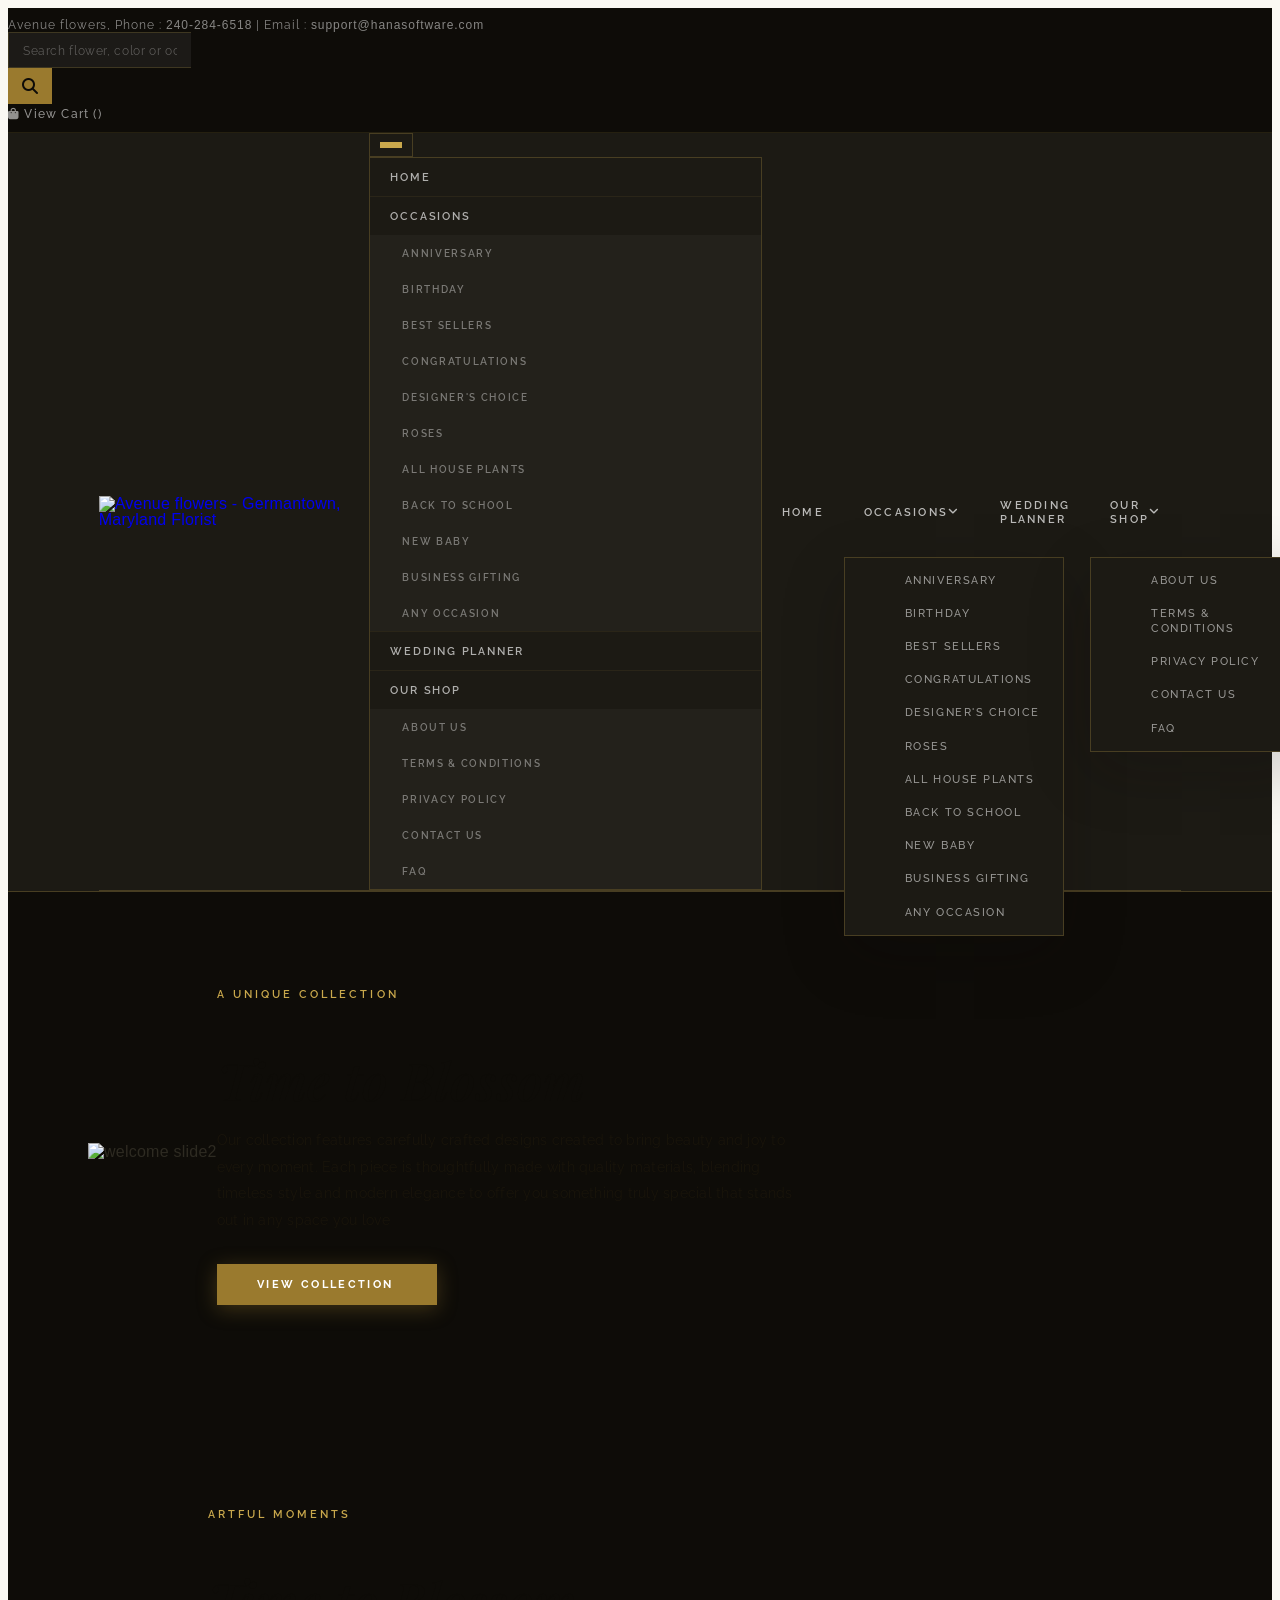
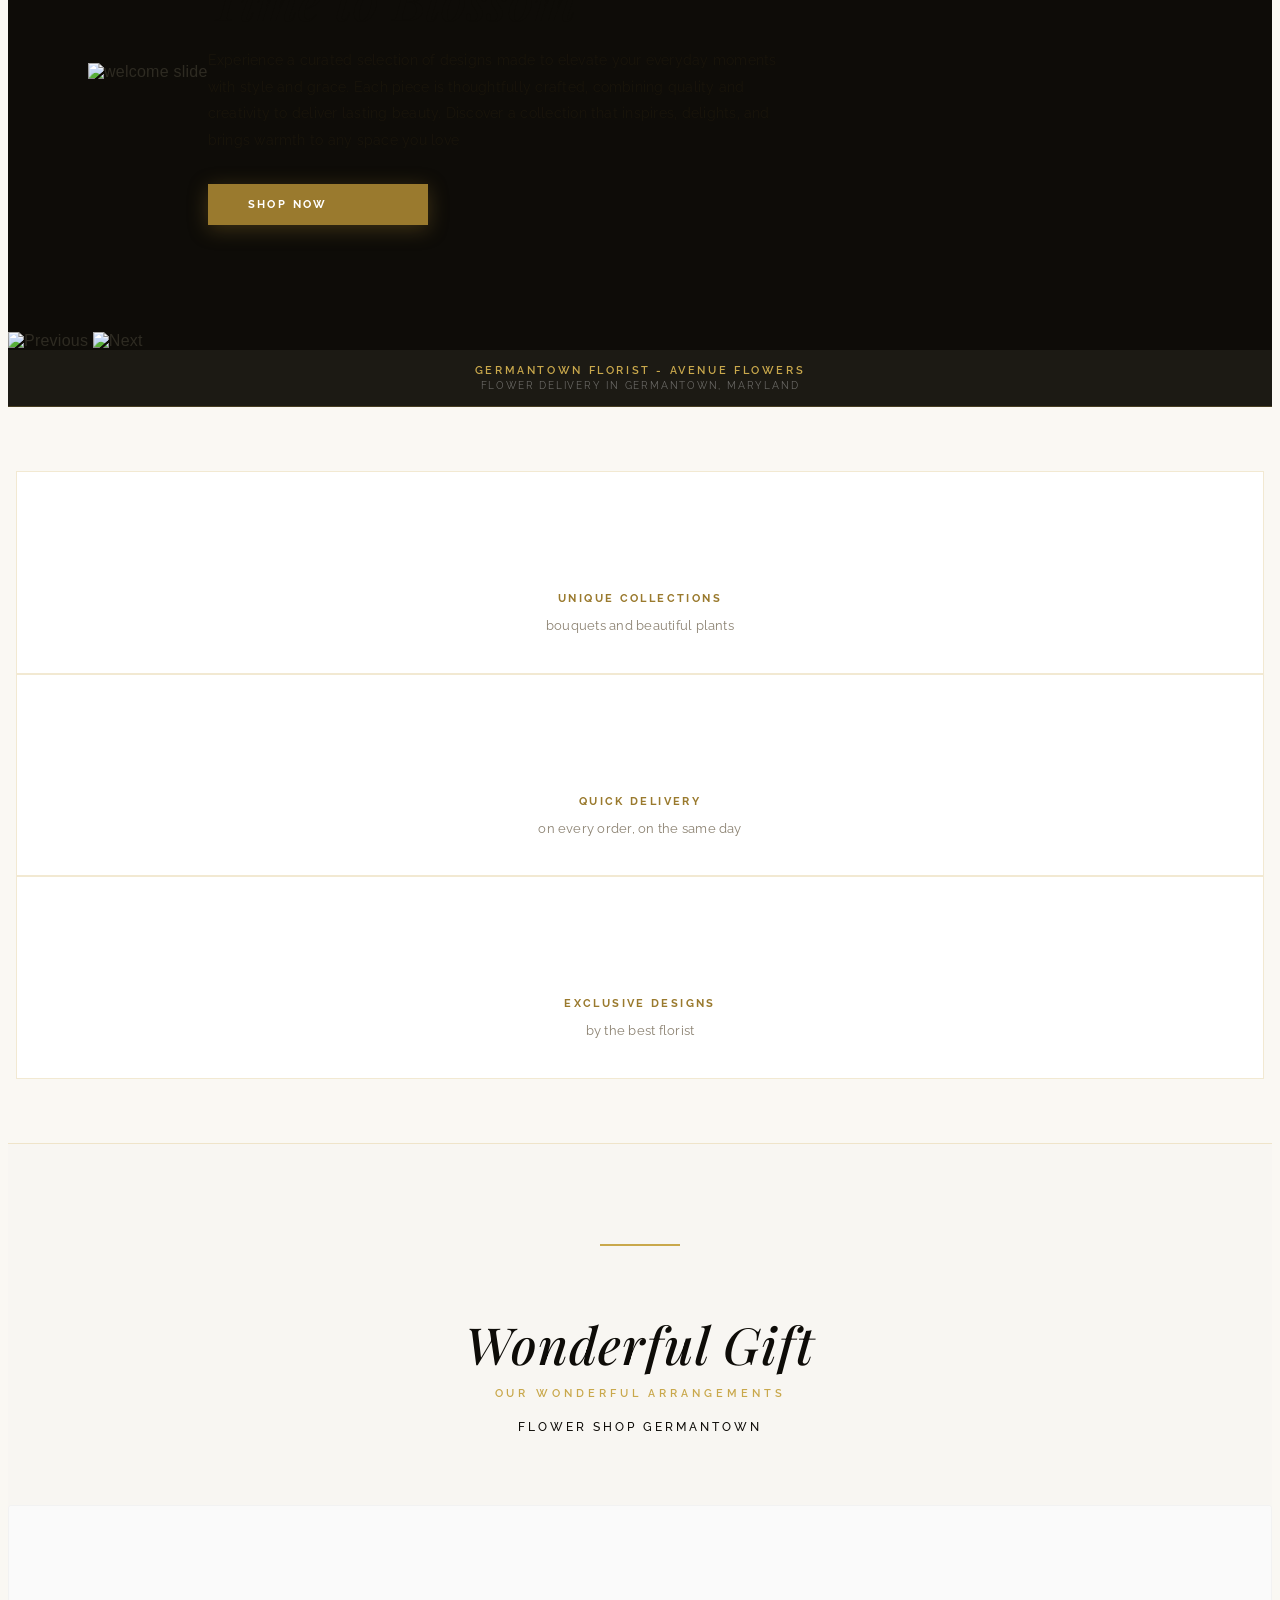
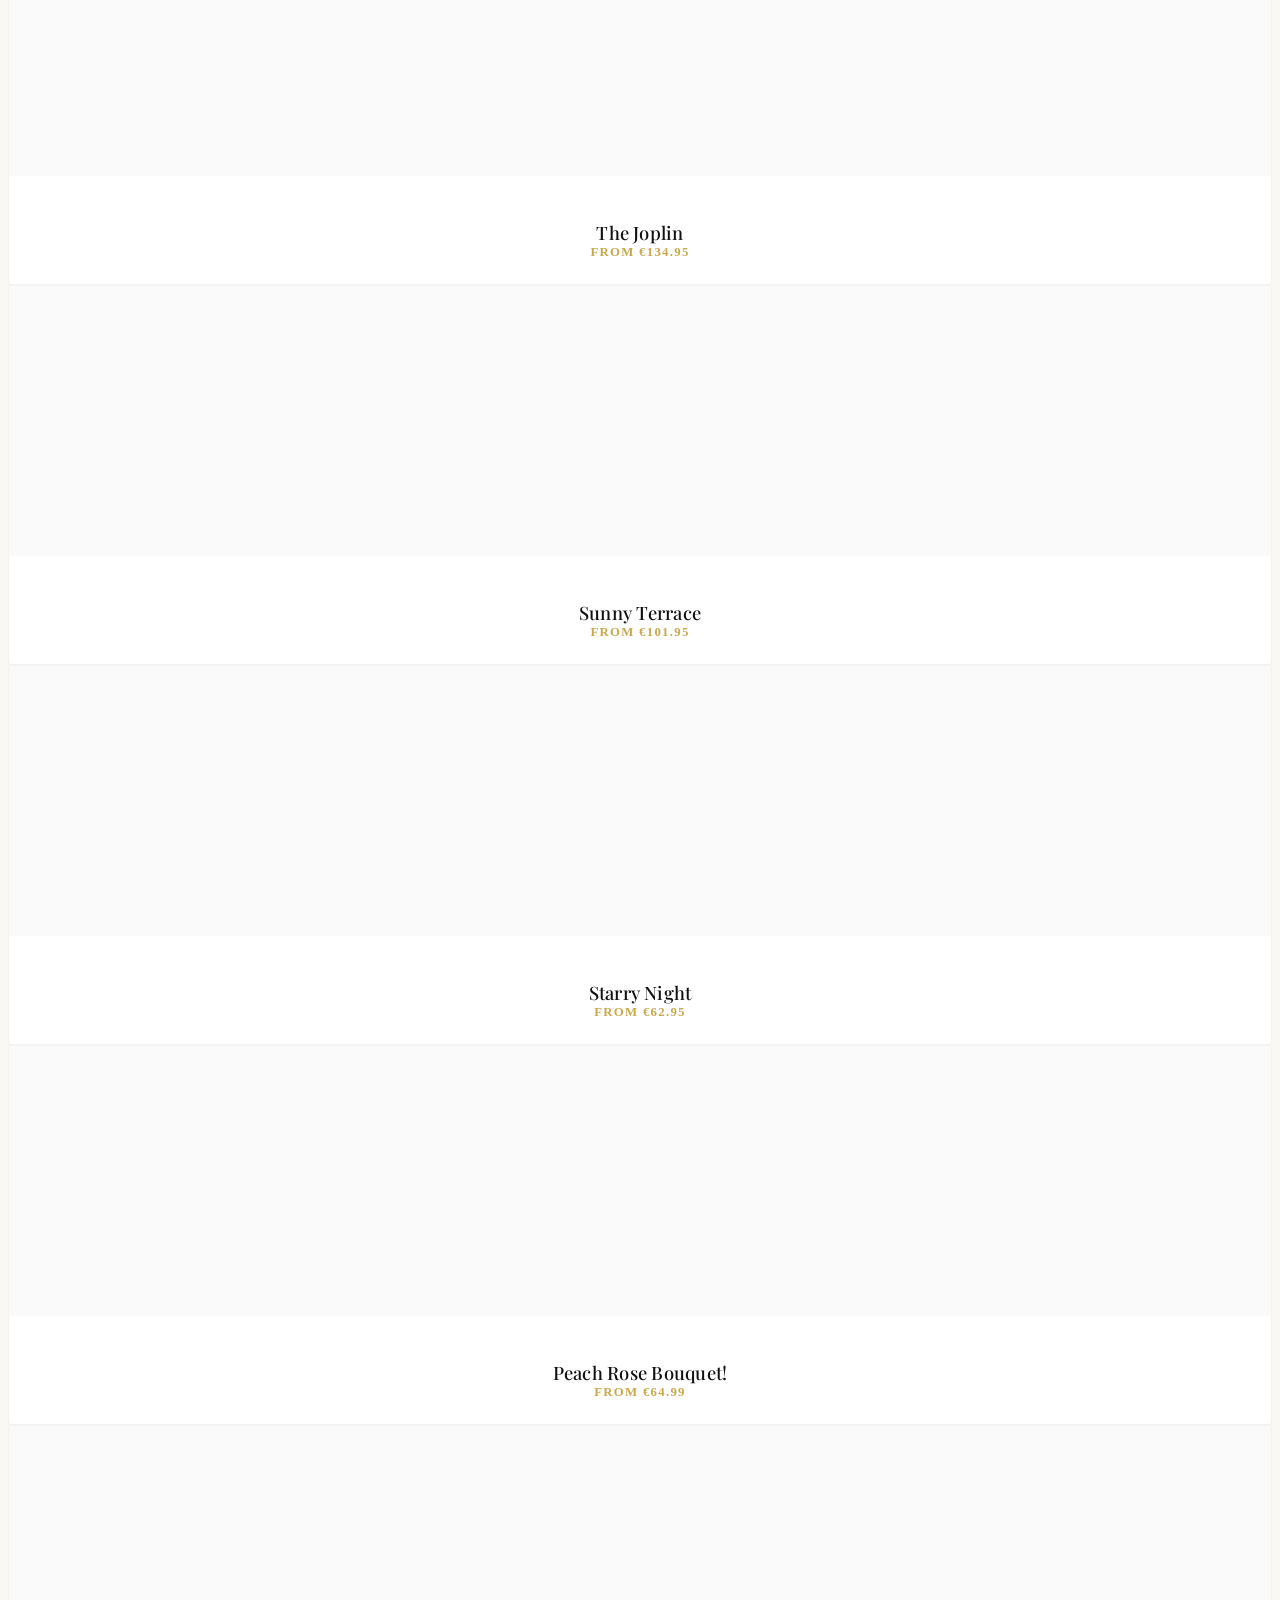
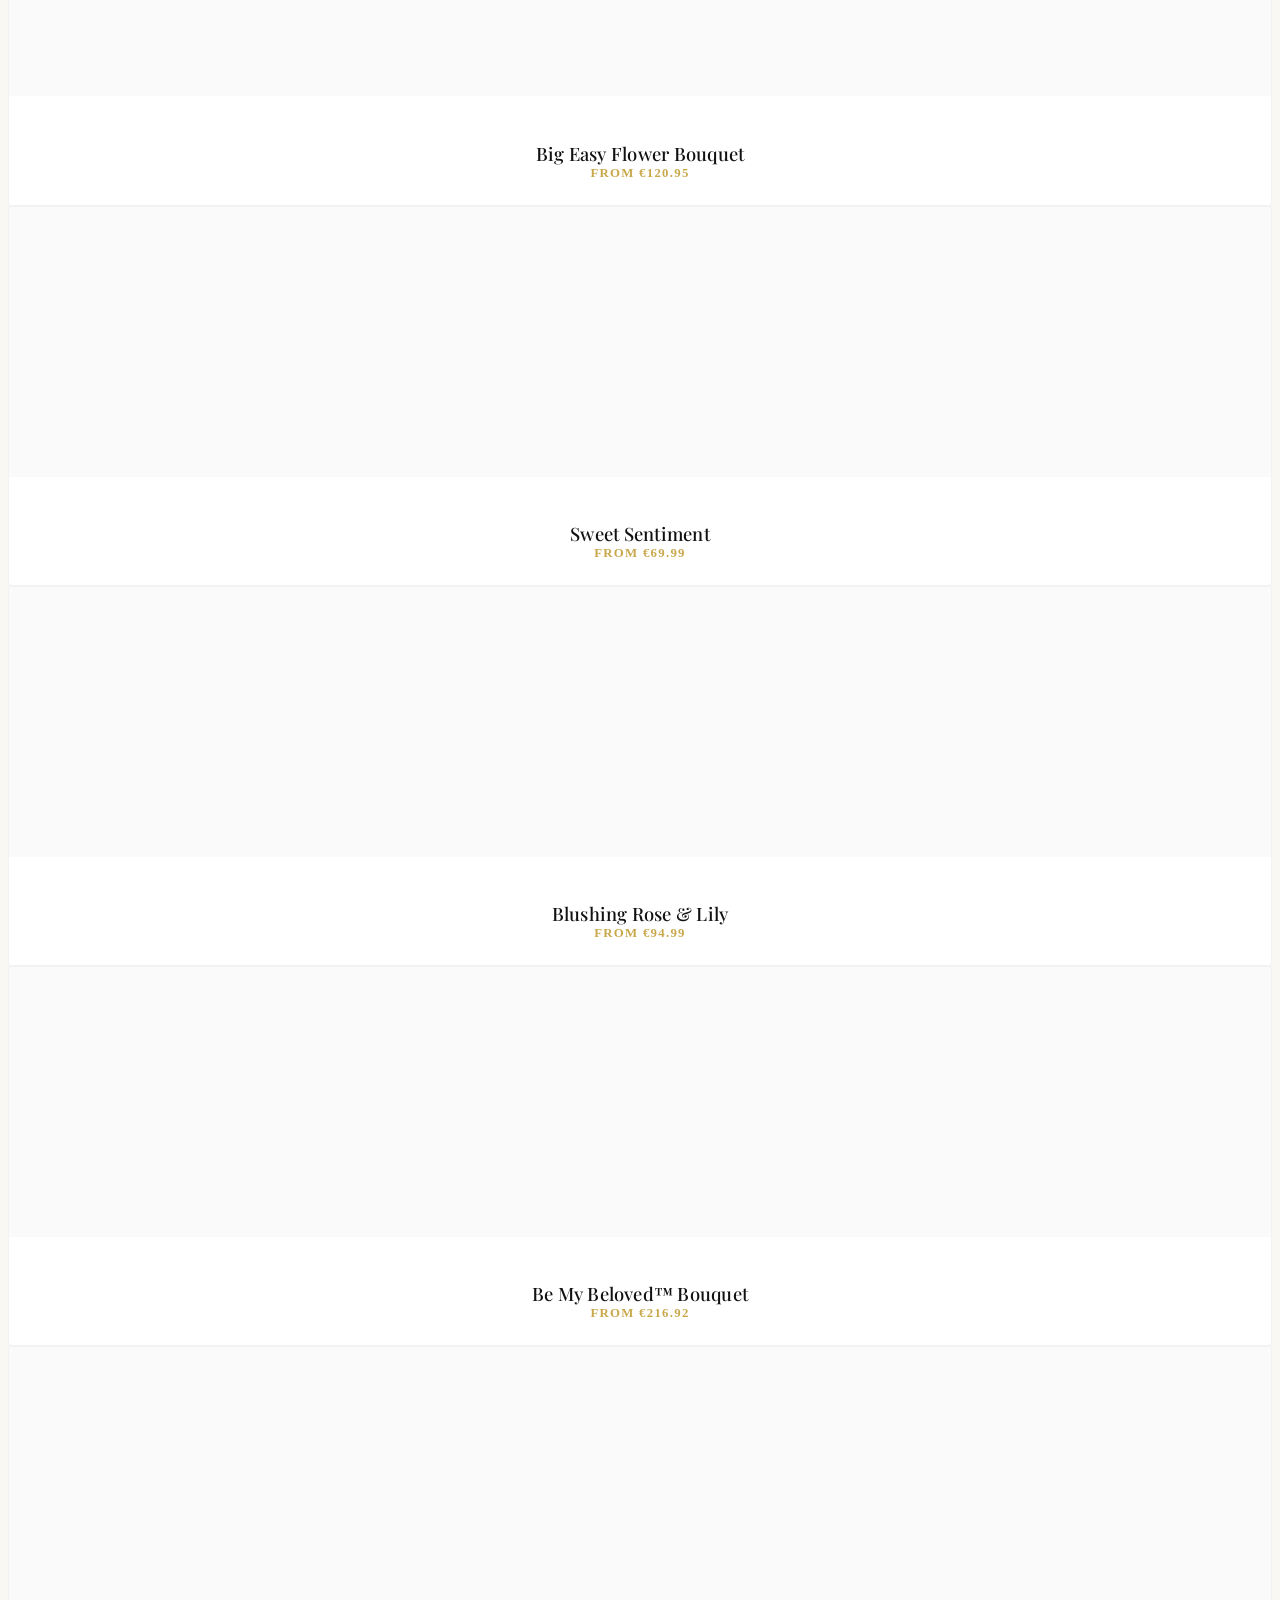
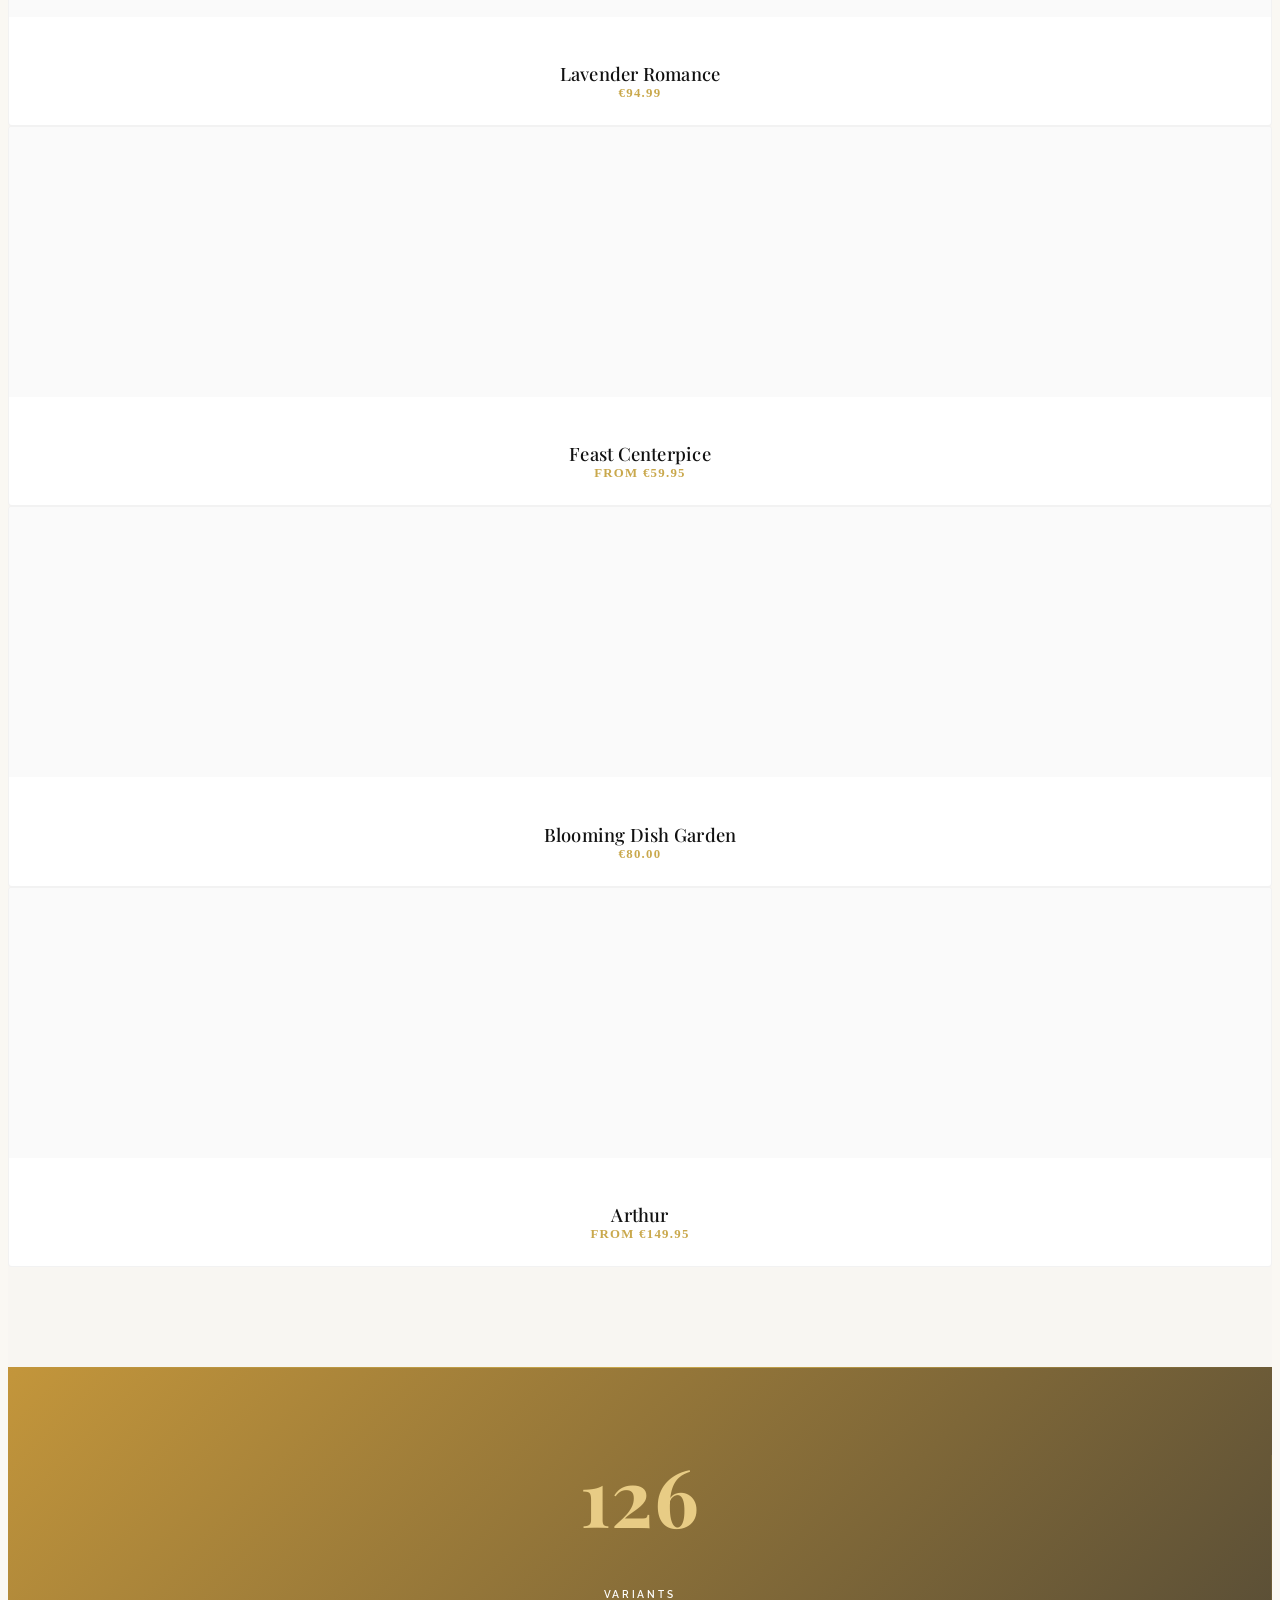
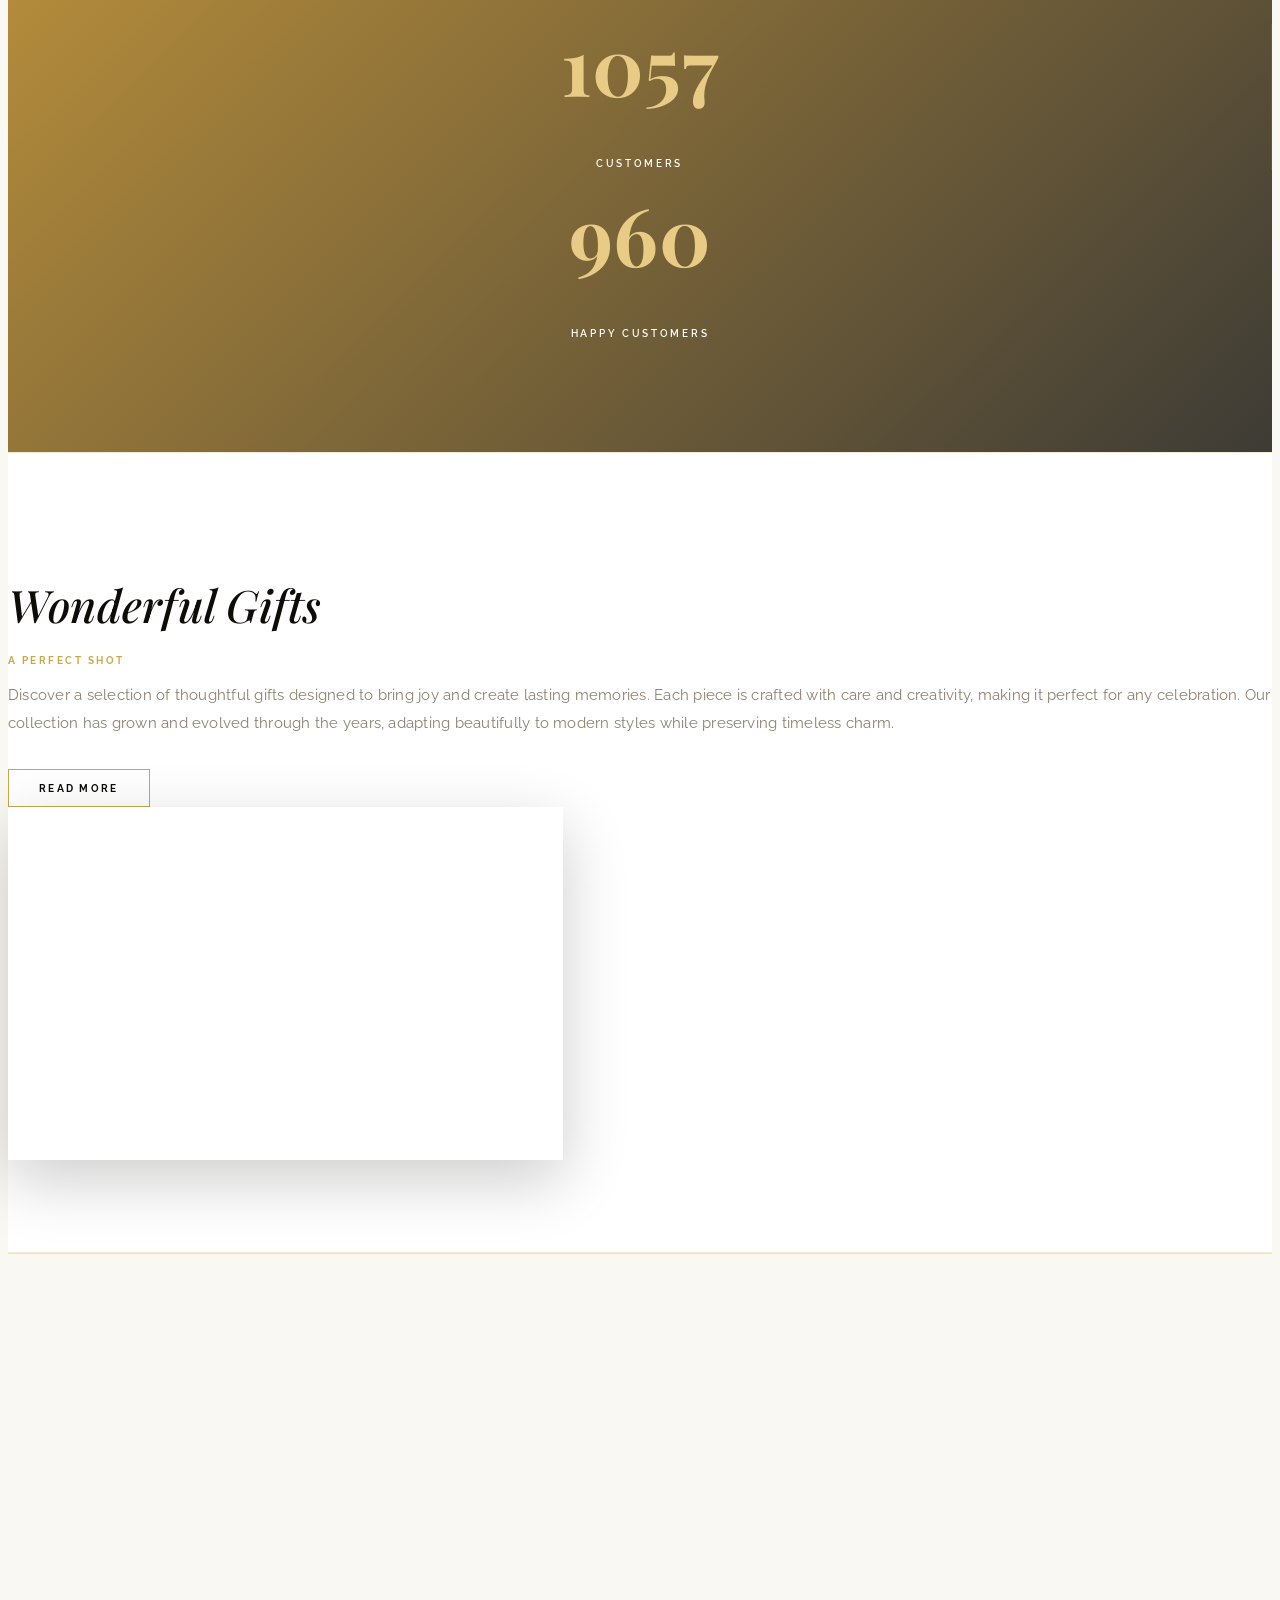
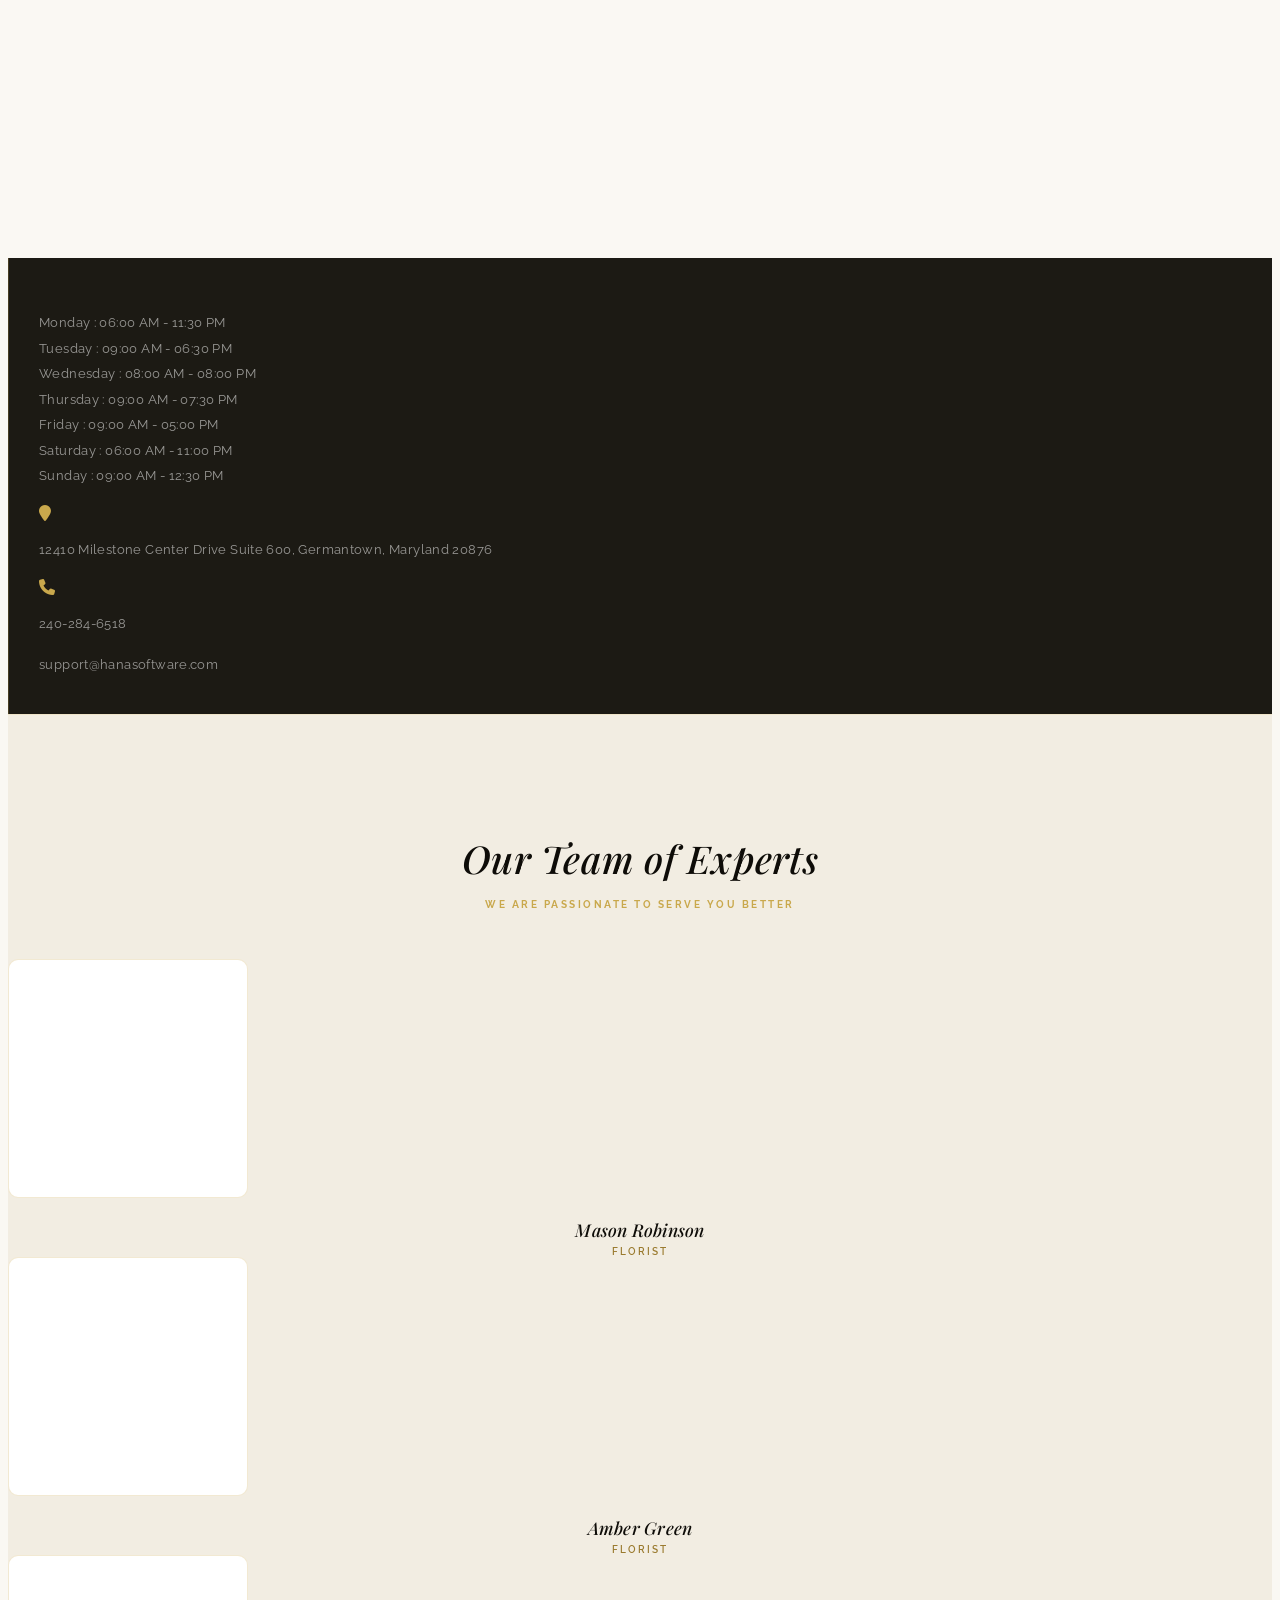
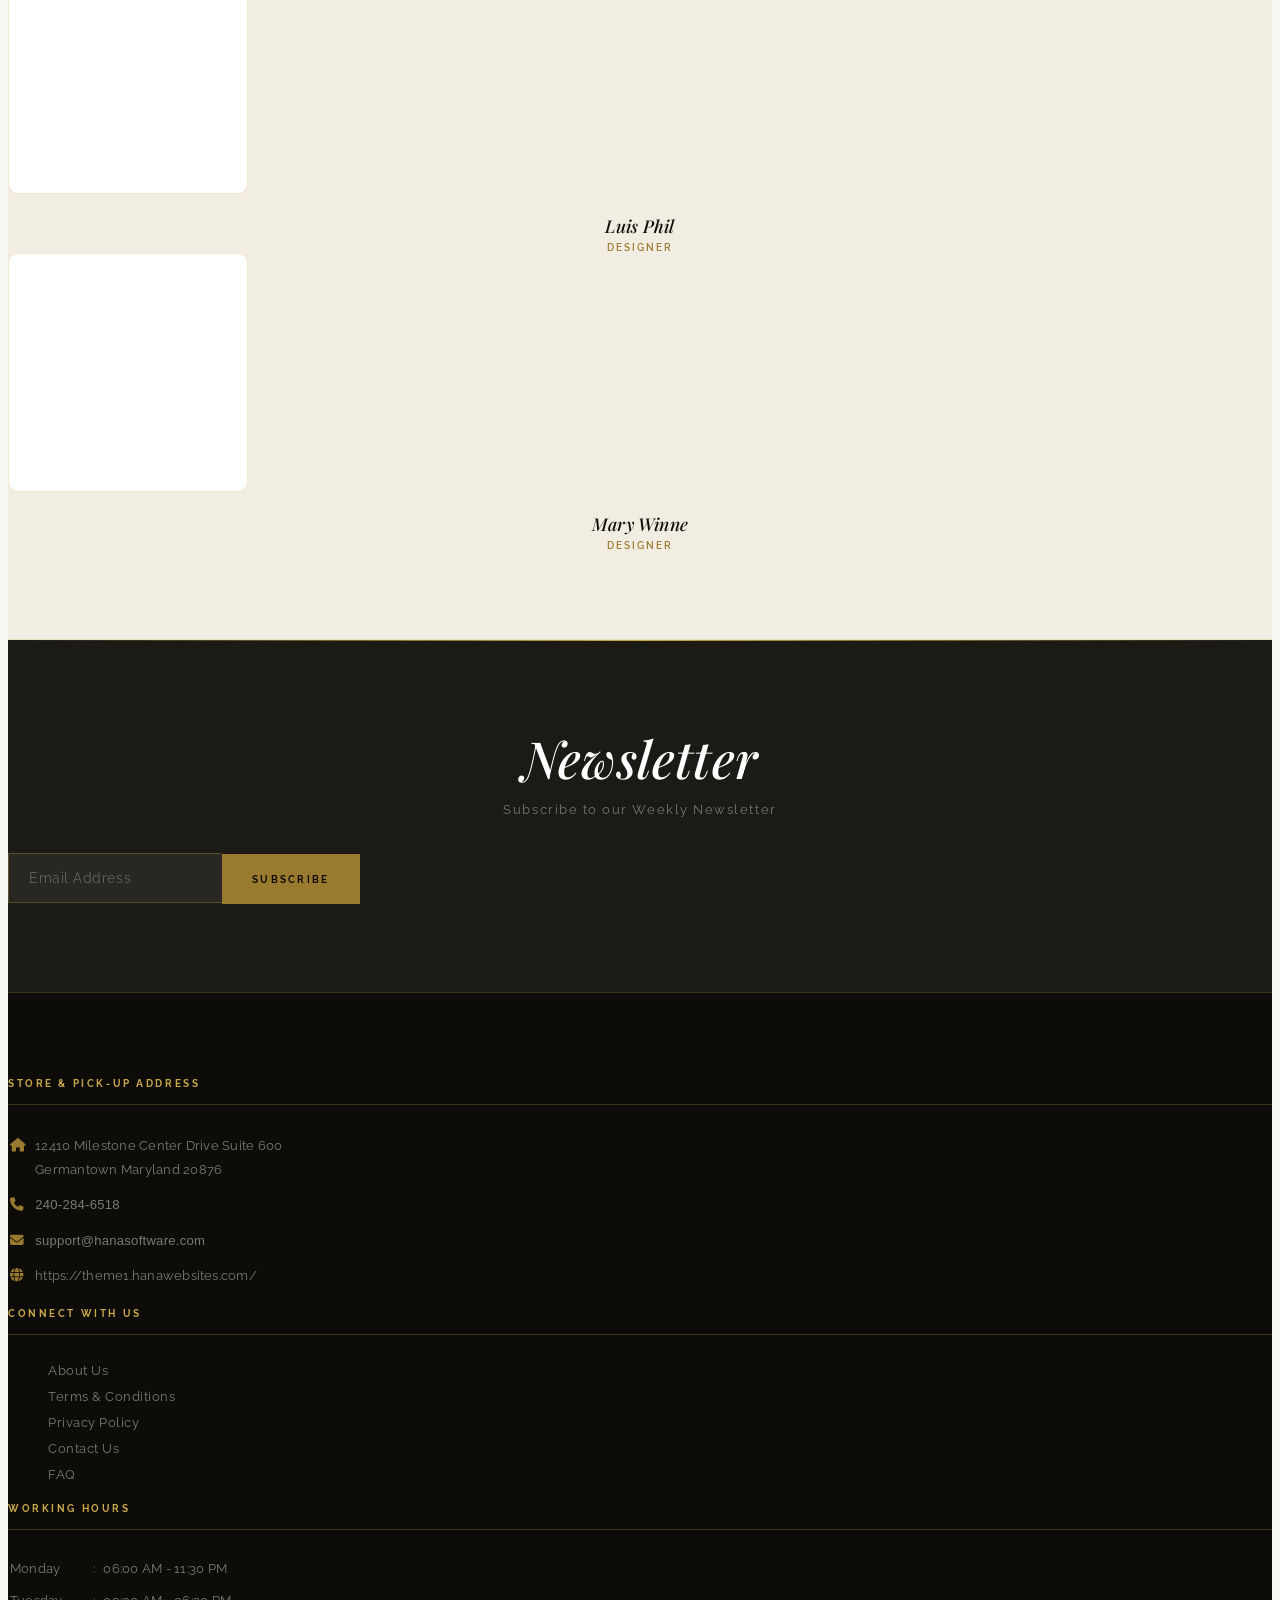
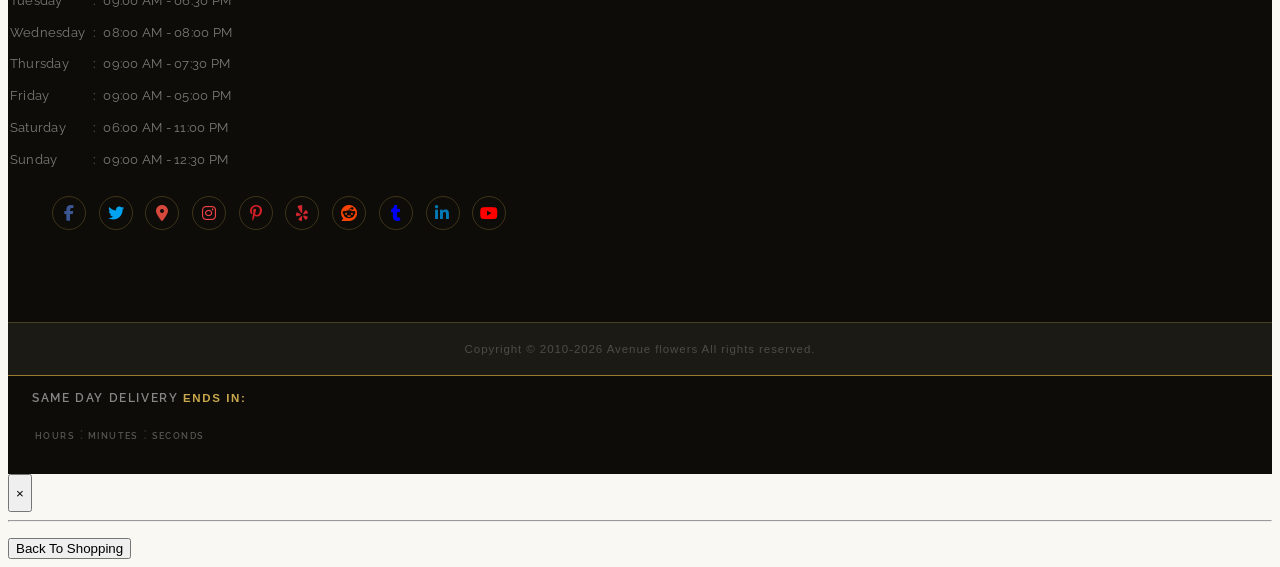
==== commit 70365ee5: "Update Responsive Design Style." ====
--- a/avenue.html
+++ b/avenue.html
@@ -964,6 +964,220 @@
   transform: translateY(-2px) !important;
   box-shadow: 0 8px 28px rgba(201,168,76,0.45) !important;
 }
+/*--------------------------------------------------------------------------------------------------*/
+/* ================================================================
+   NAVBAR + BANNER RESPONSIVE FIX
+   Paste this at the END of your existing Custom CSS
+   ================================================================ */
+
+/* ── MOBILE NAV CHROME ──────────────────────────────────────────── */
+#MobileMenu .navbar-brand { display: none !important; }
+
+#MobileMenu .navbar-default,
+#MobileMenu .navbar {
+  background: transparent !important;
+  border: none !important;
+  box-shadow: none !important;
+  margin: 0 !important;
+  padding: 0 !important;
+  min-height: 0 !important;
+}
+
+#MobileMenu .navbar-default .container-fluid { padding: 0 !important; }
+#MobileMenu .navbar-default .navbar-header { margin: 0 !important; float: none !important; }
+
+/* Hamburger toggle styling */
+#MobileMenu .navbar-default .navbar-toggle {
+  background: transparent !important;
+  border: 1px solid rgba(201,168,76,0.25) !important;
+  border-radius: 0 !important;
+  padding: 8px 10px !important;
+  margin: 0 !important;
+}
+
+#MobileMenu .navbar-default .navbar-toggle:hover,
+#MobileMenu .navbar-default .navbar-toggle:focus {
+  background: rgba(201,168,76,0.10) !important;
+}
+
+#MobileMenu .navbar-default .navbar-toggle .icon-bar {
+  background: #c9a84c !important;
+  height: 2px !important;
+  width: 22px !important;
+  display: block !important;
+  border-radius: 0 !important;
+}
+
+/* Mobile collapse panel — styled dark/gold */
+#MobileMenuTemplate #bs-example-navbar-collapse-1.in,
+#MobileMenuTemplate #bs-example-navbar-collapse-1.collapsing {
+  background: #1c1a14 !important;
+  border: 1px solid rgba(201,168,76,0.25) !important;
+  border-top: none !important;
+  box-shadow: 0 20px 60px rgba(14,12,8,0.35) !important;
+  padding: 8px 0 !important;
+}
+
+#MobileMenuTemplate #bs-example-navbar-collapse-1 ul { margin: 0 !important; padding: 0 !important; }
+
+#MobileMenuTemplate #bs-example-navbar-collapse-1 ul li {
+  border-bottom: 1px solid rgba(201,168,76,0.08) !important;
+  height: auto !important;
+  display: block !important;
+}
+
+#MobileMenuTemplate #bs-example-navbar-collapse-1 ul li:last-child { border-bottom: none !important; }
+
+#MobileMenuTemplate #bs-example-navbar-collapse-1 ul li a {
+  font-family: 'Raleway', sans-serif !important;
+  font-size: 0.70rem !important;
+  font-weight: 600 !important;
+  letter-spacing: 0.16em !important;
+  text-transform: uppercase !important;
+  color: rgba(255,255,255,0.65) !important;
+  padding: 12px 20px !important;
+  display: block !important;
+  height: auto !important;
+}
+
+#MobileMenuTemplate #bs-example-navbar-collapse-1 ul li a:hover {
+  color: #e8cc85 !important;
+  background: rgba(201,168,76,0.06) !important;
+  padding-left: 26px !important;
+}
+
+/* Mobile sub-dropdown — static not absolute */
+#MobileMenuTemplate #bs-example-navbar-collapse-1 .dropdown-menu {
+  position: static !important;
+  float: none !important;
+  width: 100% !important;
+  background: rgba(255,255,255,0.03) !important;
+  border: none !important;
+  box-shadow: none !important;
+  padding: 0 !important;
+  display: block !important;
+}
+
+#MobileMenuTemplate #bs-example-navbar-collapse-1 .dropdown-menu li a {
+  padding-left: 32px !important;
+  font-size: 0.65rem !important;
+  color: rgba(255,255,255,0.40) !important;
+}
+
+/* ── RESPONSIVE (≤ 991px) ───────────────────────────────────────── */
+@media (max-width: 991px) {
+
+  /* Show mobile nav, hide desktop nav */
+  #MobileMenu {
+    display: block !important;
+    width: 100% !important;
+  }
+
+  #MobileMenu .navbar-default .navbar-toggle {
+    display: block !important;
+    float: right !important;
+  }
+
+  .nav-menu,
+  #MenuList,
+  #MenuTemplate,
+  #navigation-menu {
+    display: none !important;
+  }
+
+  /* Header: logo left, hamburger right */
+  .topheader-navholder-rg .container {
+    min-height: 70px !important;
+    padding: 0 15px !important;
+    justify-content: space-between !important;
+  }
+
+  .topheader-navholder-rg .container .col-md-3 {
+    width: auto !important;
+    flex: 1 !important;
+  }
+
+  .topheader-navholder-rg .container .col-md-9 {
+    width: auto !important;
+    flex: 0 0 auto !important;
+    display: flex !important;
+    align-items: center !important;
+    justify-content: flex-end !important;
+  }
+
+  #vp_logo img#ShopLogo { max-height: 50px !important; }
+
+  /* ── BANNER FIX ─────────────────────────────────────────────────
+     Page inline <style> sets background:#f377b4 at 480px.
+     Higher-specificity selectors override it.
+  ─────────────────────────────────────────────────────────────── */
+  .mslide {
+    display: block !important;
+    padding: 0 !important;
+    min-height: auto !important;
+  }
+
+  .mslide .col-md-6.pull-right {
+    float: none !important;
+    width: 100% !important;
+    padding: 0 !important;
+    display: block !important;
+  }
+
+  .mslide .col-md-6.pull-right img {
+    width: 100% !important;
+    height: 220px !important;
+    object-fit: cover !important;
+    object-position: center top !important;
+    display: block !important;
+  }
+
+  .mslide .col-md-6:not(.pull-right) {
+    float: none !important;
+    width: 100% !important;
+    padding: 0 !important;
+    display: block !important;
+  }
+
+  div#Hana_6 div#myCarousel1 .mslide .col-md-6 div.carousel-caption,
+  #myCarousel1 .carousel-caption,
+  .mslide .carousel-caption {
+    background: #faf8f3 !important;
+    background-color: #faf8f3 !important;
+    position: relative !important;
+    left: 0 !important;
+    right: 0 !important;
+    padding: 24px 20px 32px !important;
+    margin-top: 0 !important;
+    text-align: left !important;
+  }
+
+  .carousel-caption h3 { font-size: 1.8rem !important; }
+  .carousel-caption h5 { font-size: 0.60rem !important; letter-spacing: 0.22em !important; }
+  .carousel-caption p  { font-size: 0.82rem !important; margin-bottom: 20px !important; }
+  .carousel-caption a  { width: auto !important; display: inline-block !important; padding: 12px 28px !important; }
+}
+
+/* 480px: beat the inline pink background */
+@media only screen and (max-width: 480px) {
+  div#Hana_6 div#myCarousel1 .mslide .col-md-6 div.carousel-caption,
+  #myCarousel1 .carousel-caption,
+  .mslide .carousel-caption,
+  .carousel-caption {
+    background: #faf8f3 !important;
+    background-color: #faf8f3 !important;
+    position: relative !important;
+    left: 0 !important;
+  }
+  #Hana_48 .intro-with-image img {
+  margin-top:30px;
+  width: 100%;
+  height: 100%;
+}
+.intro-with-image p{
+    text-align: justify;
+}
+}
 
 /* ── BANNER TITLE STRIP ─────────────────────────────────────────── */
 .banner-title {
@@ -1100,6 +1314,7 @@
   letter-spacing: 0.25em;
   text-transform: uppercase;
   text-align: center;
+  margin-top: 20px;
   color: #777;
   margin-bottom: 70px;
 }
@@ -3553,4 +3768,4 @@
     
 
 </body>
-</html>+</html>
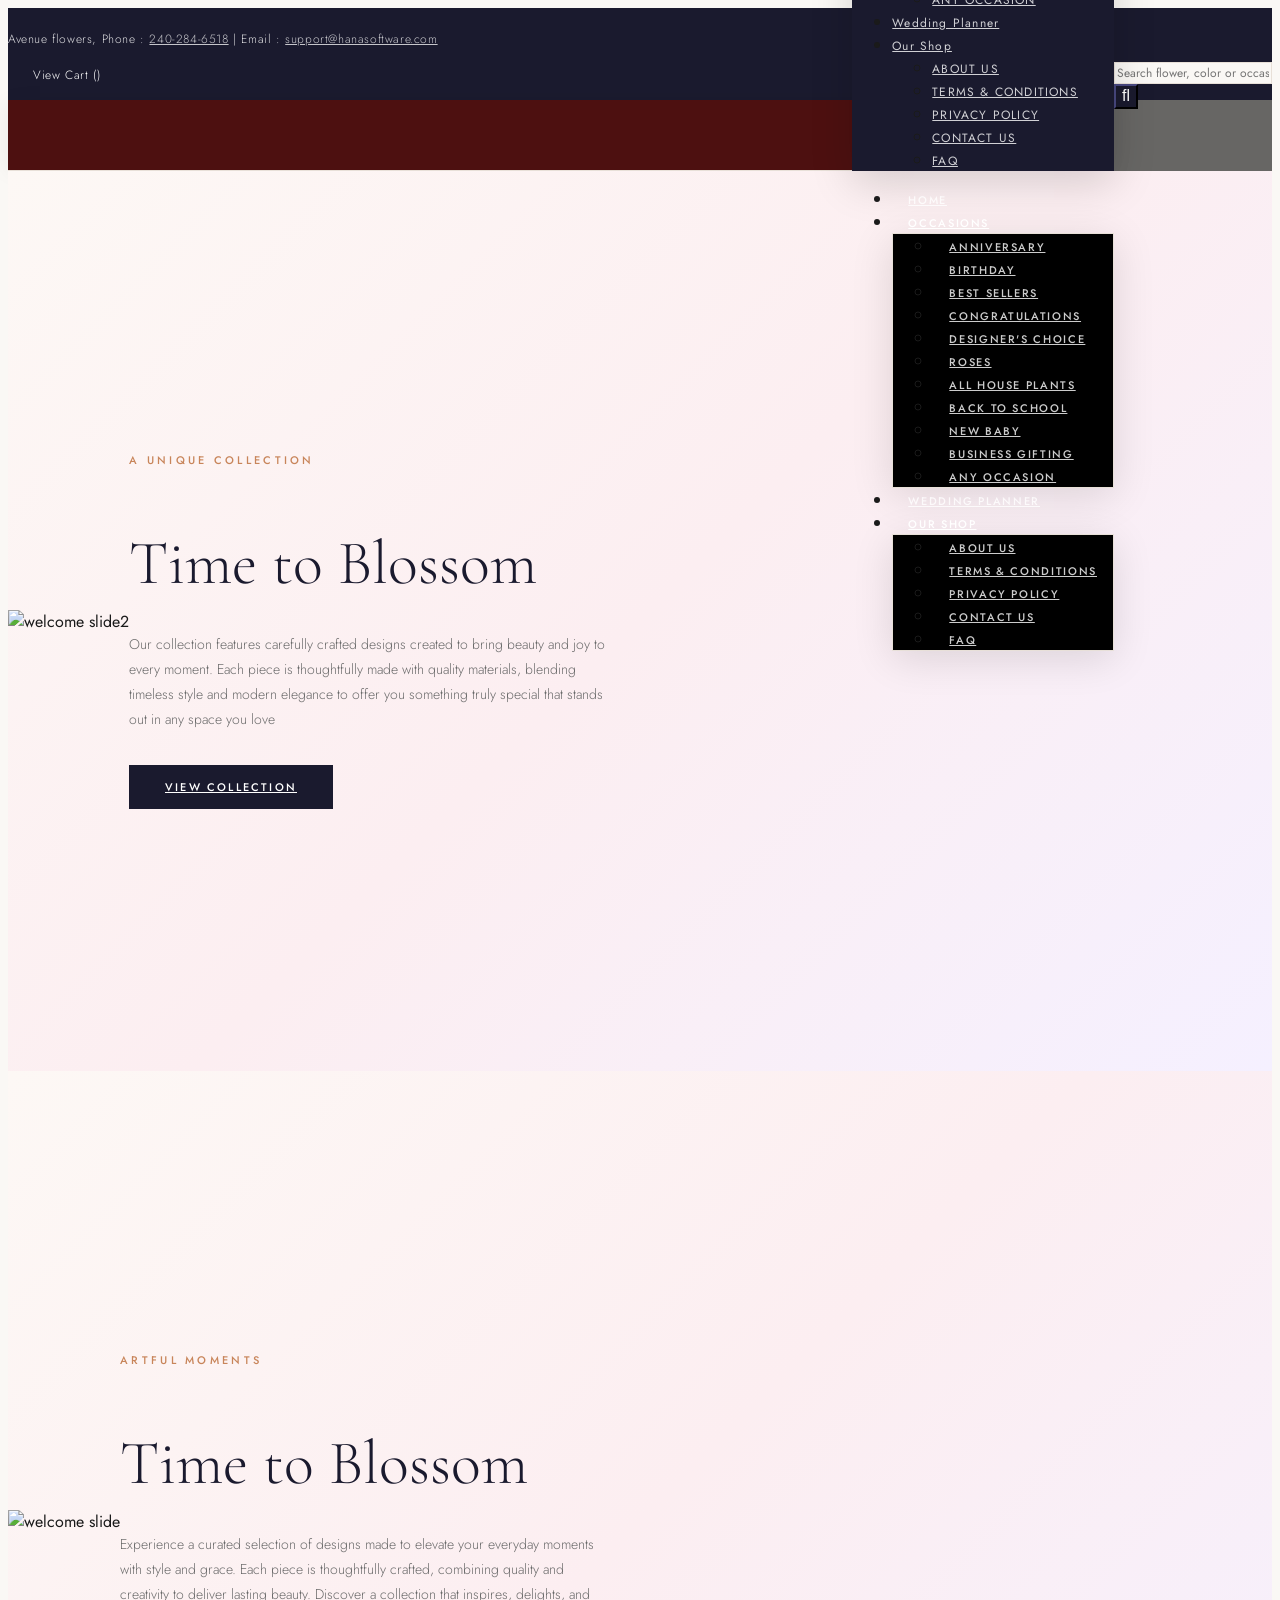
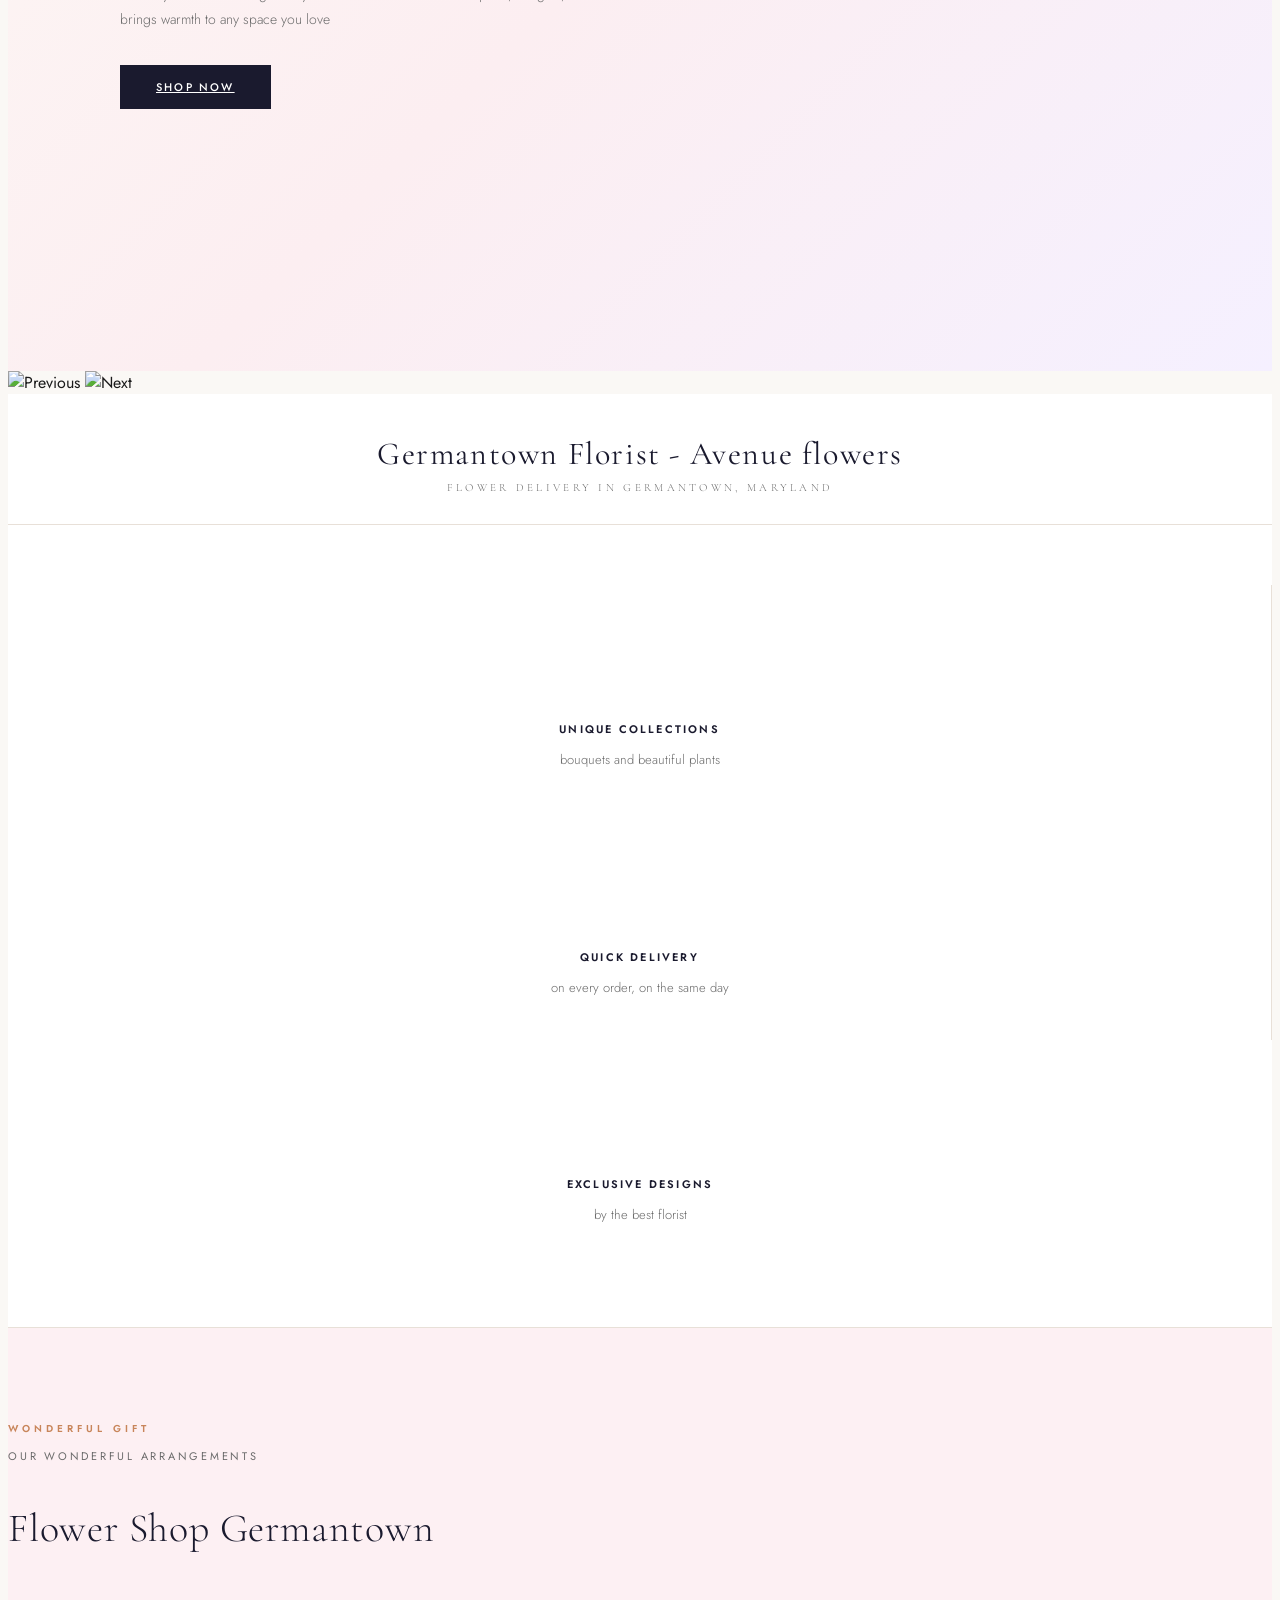
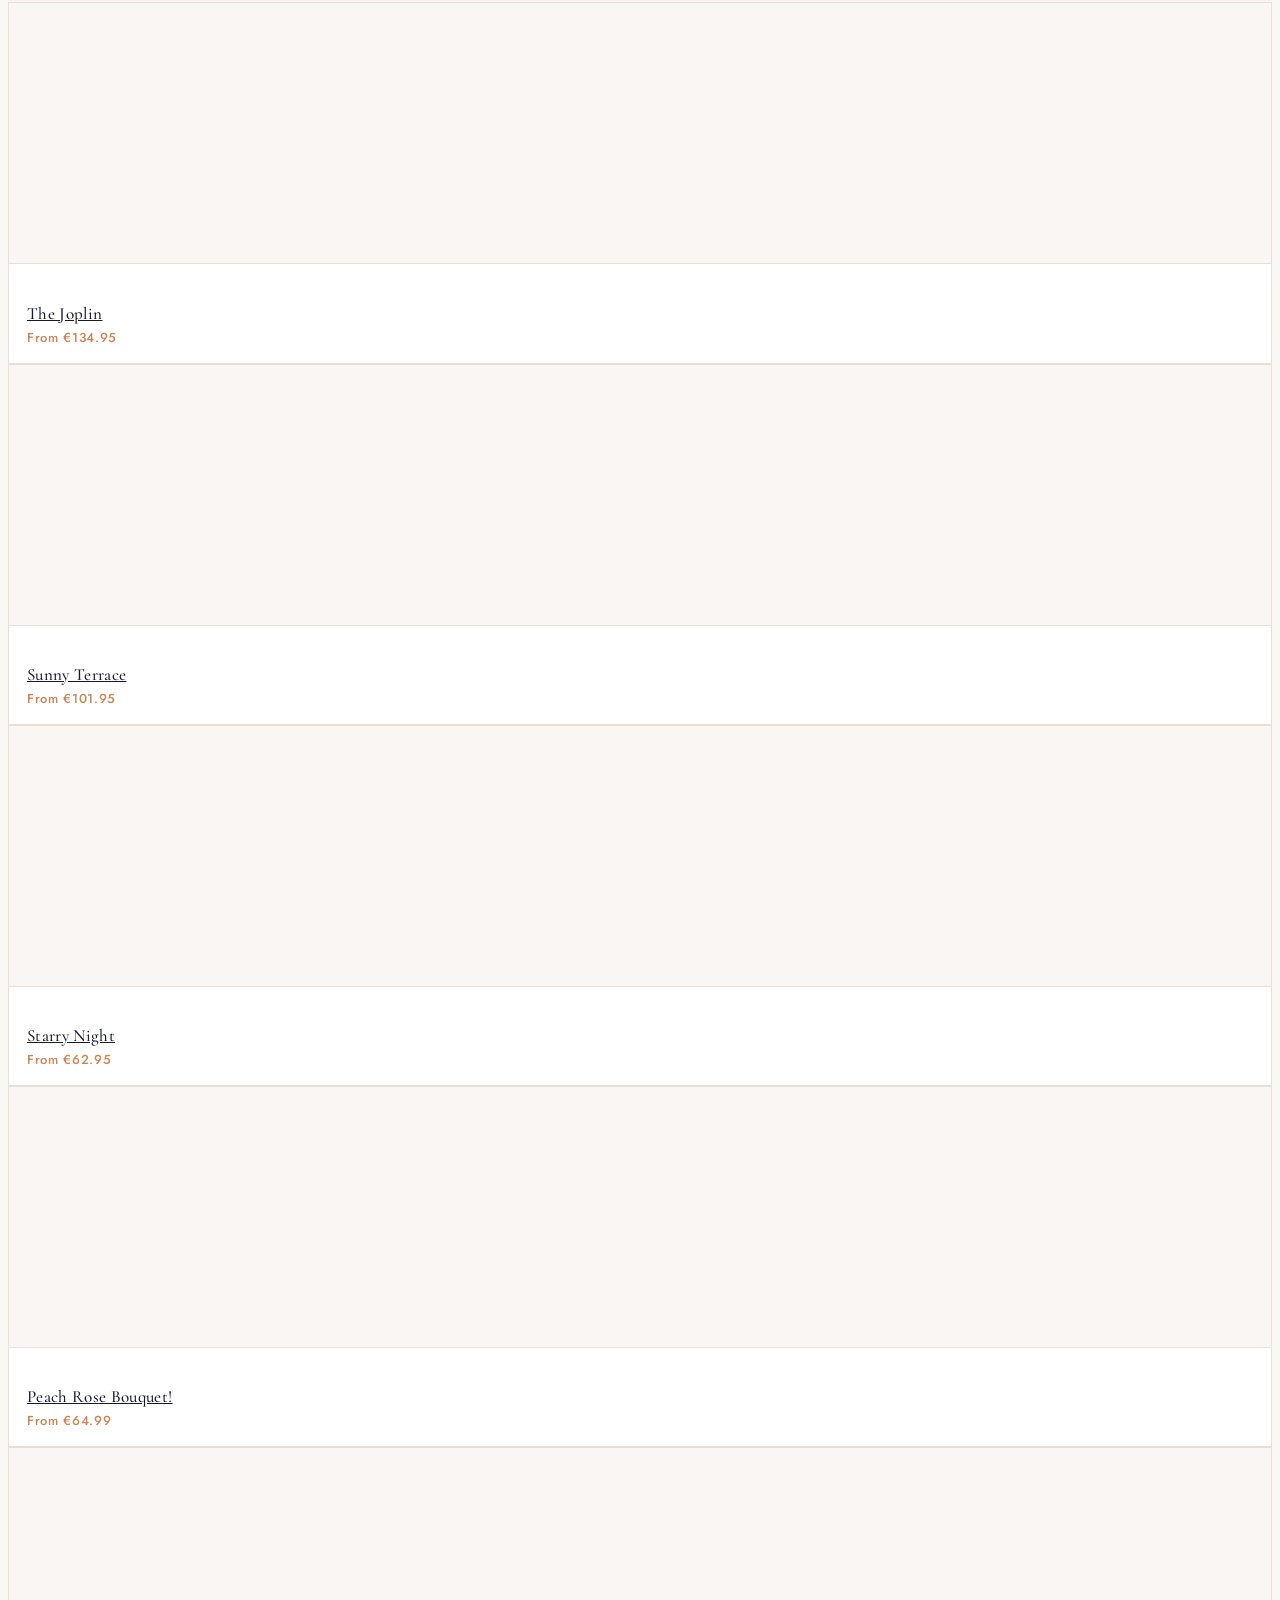
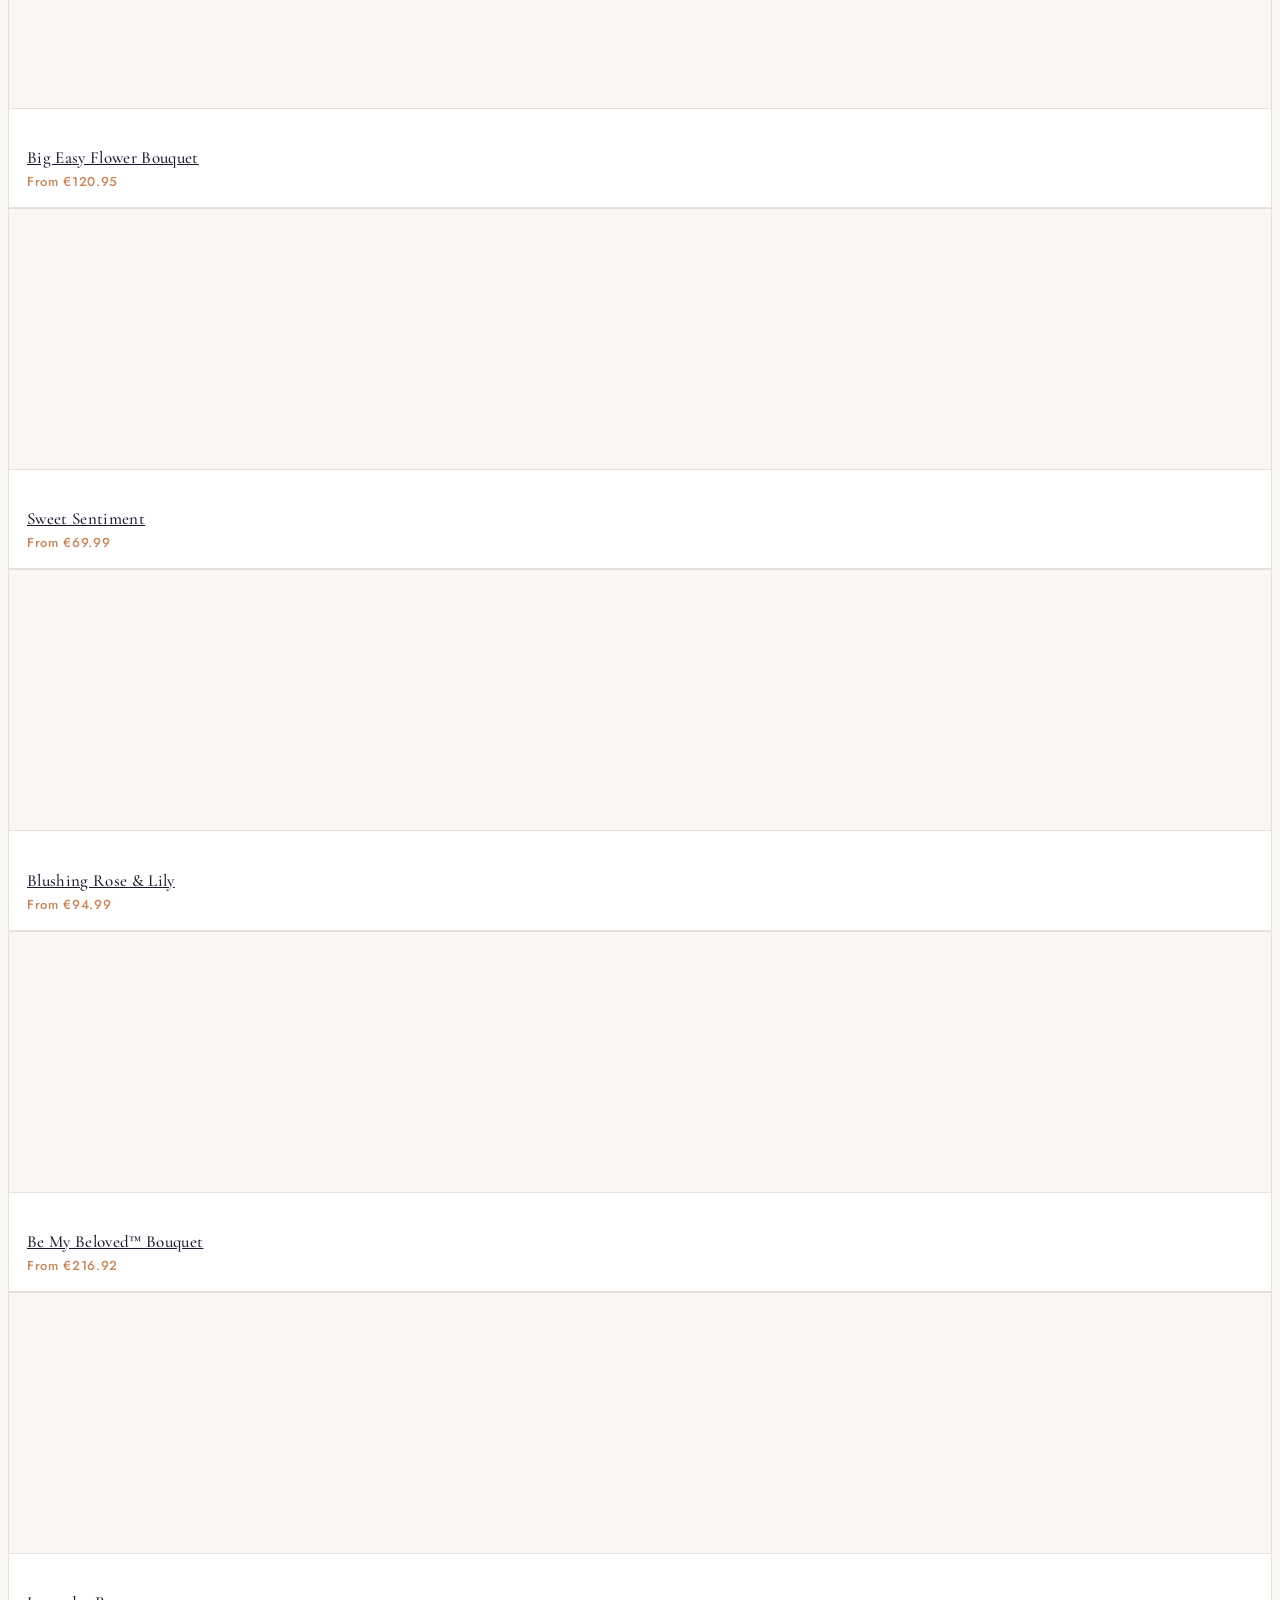
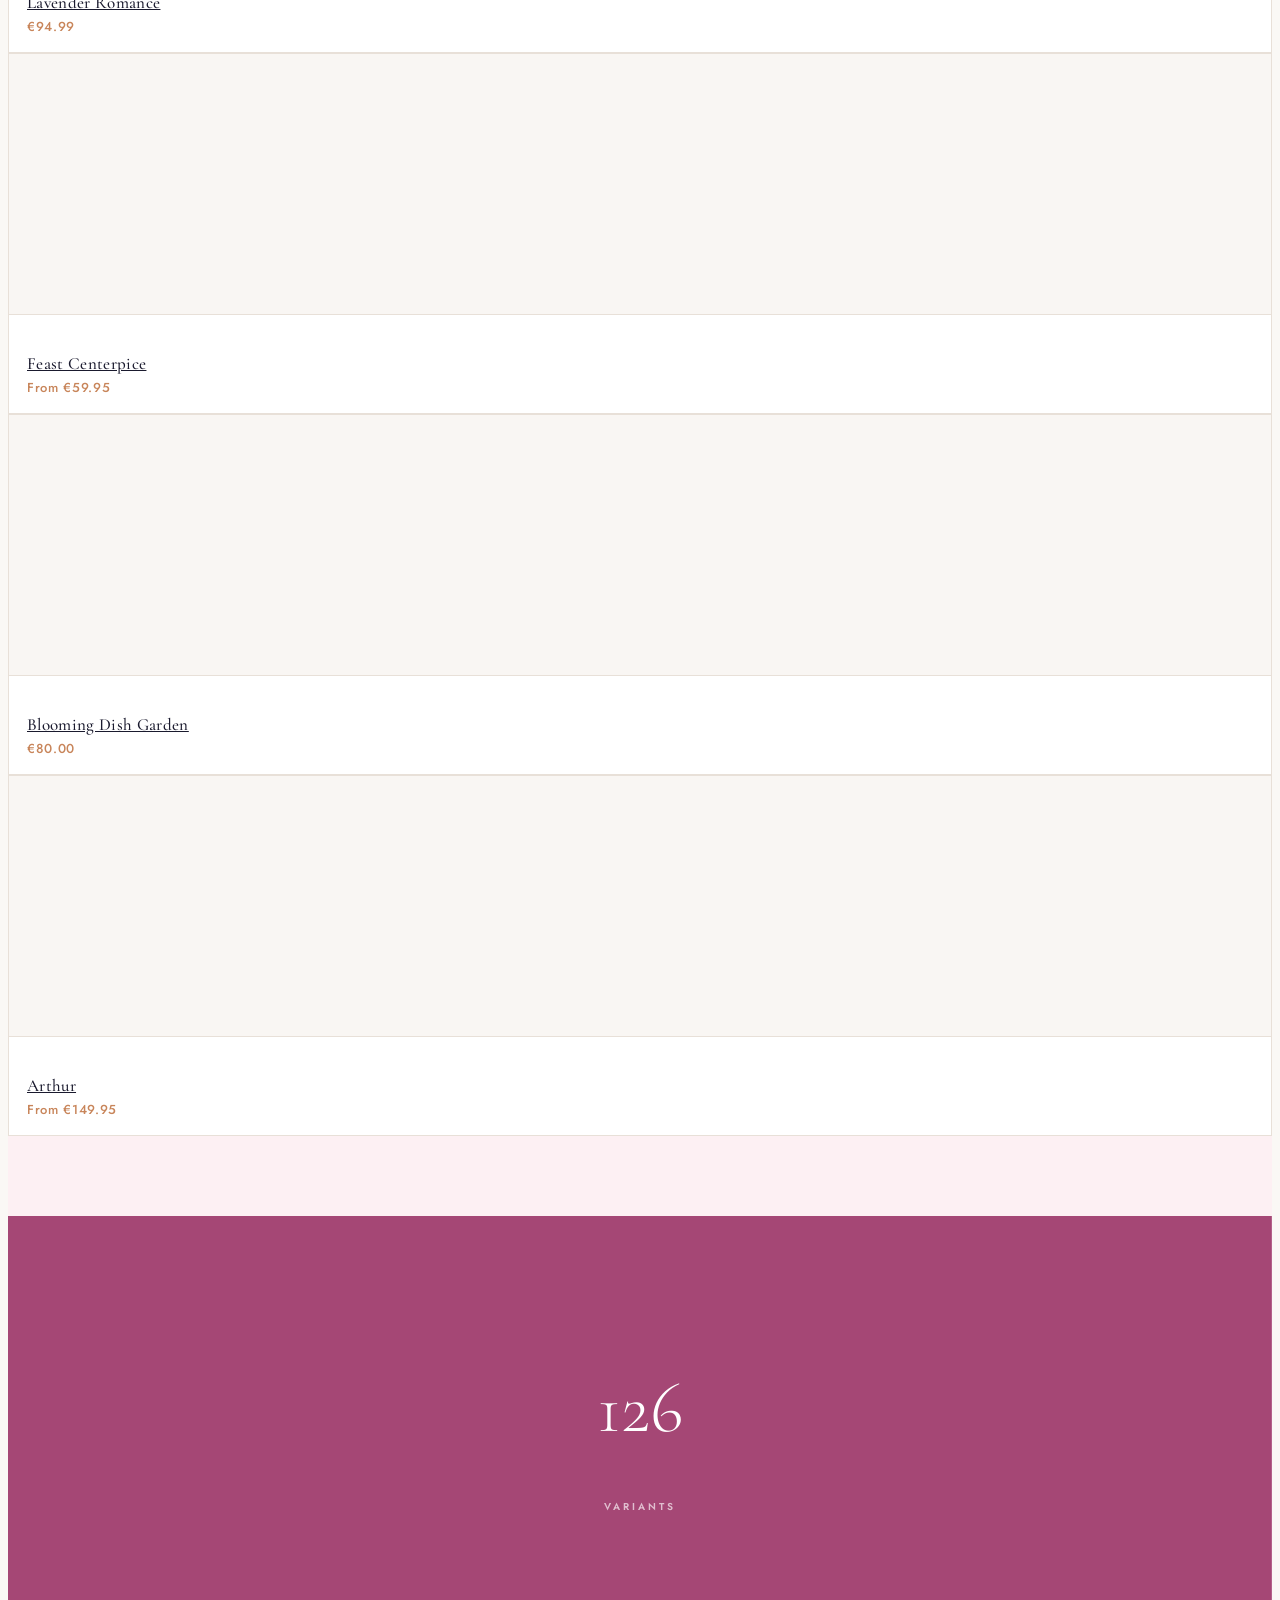
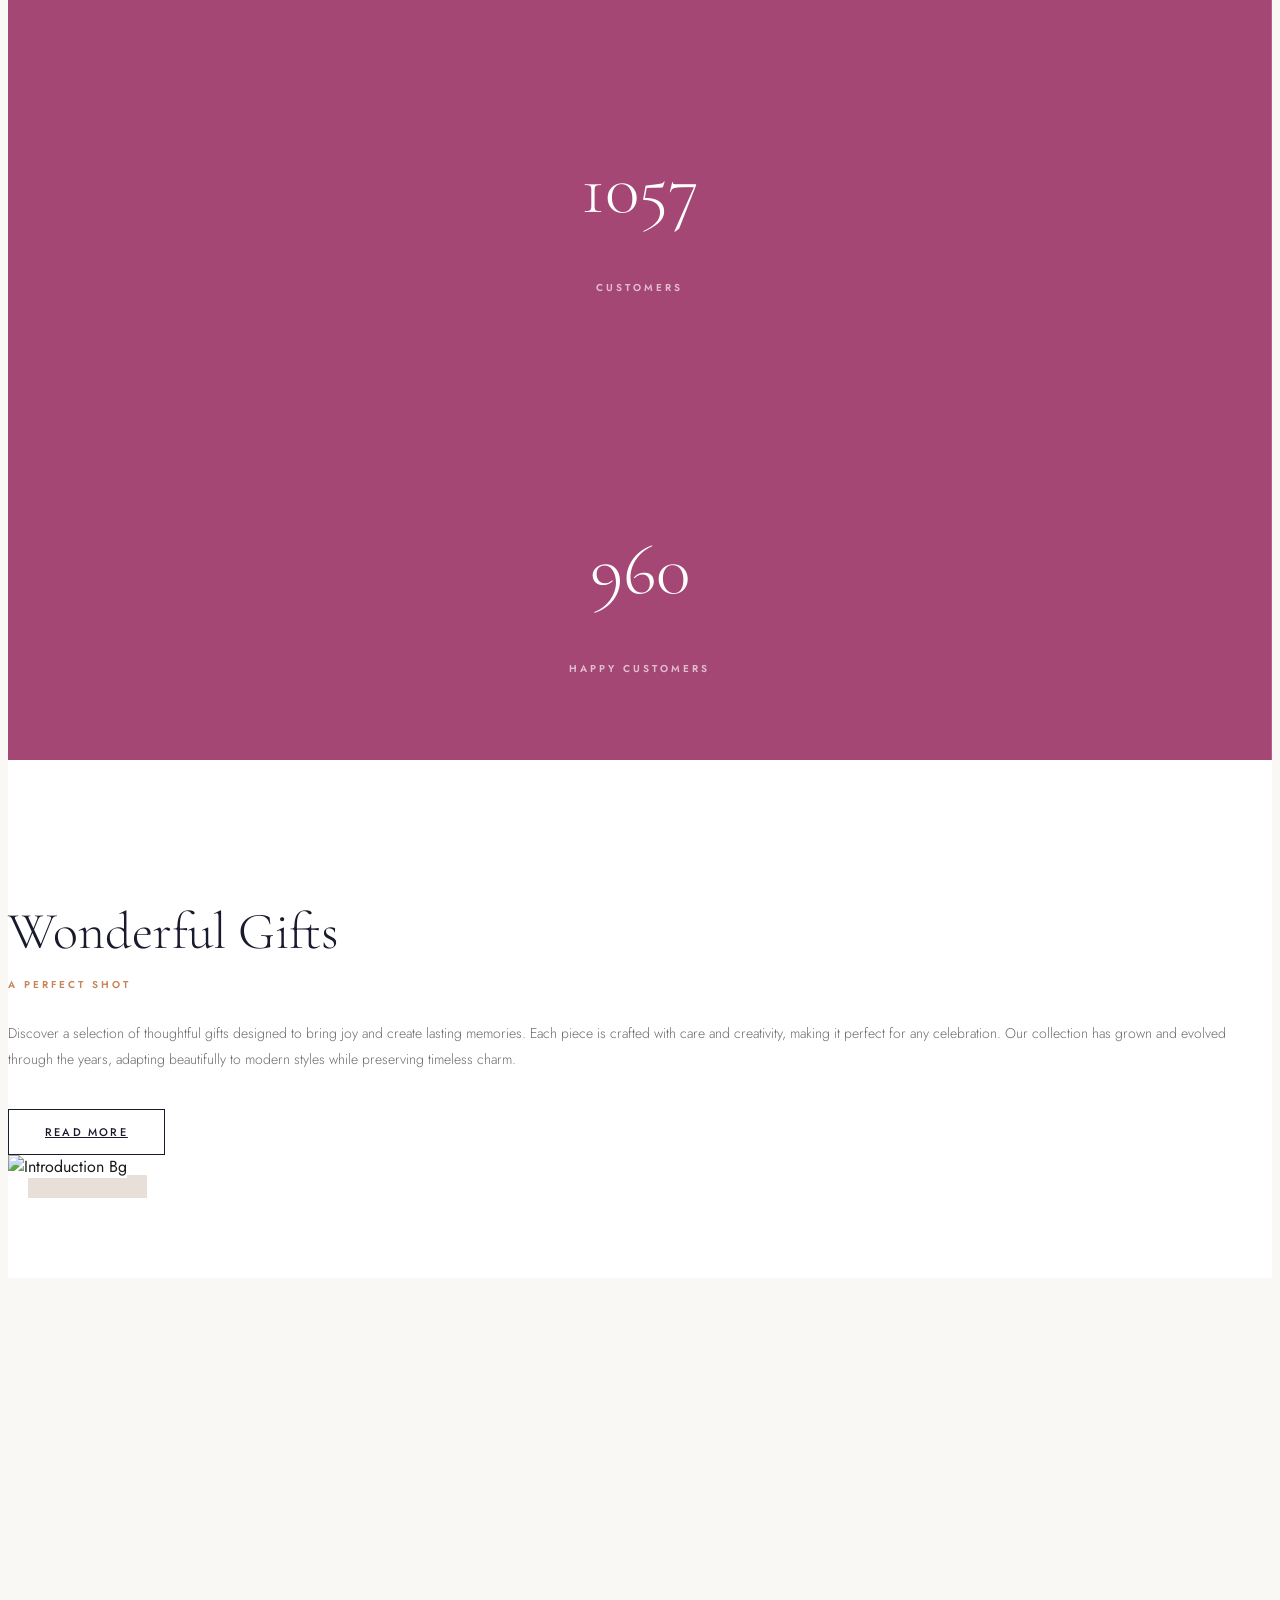
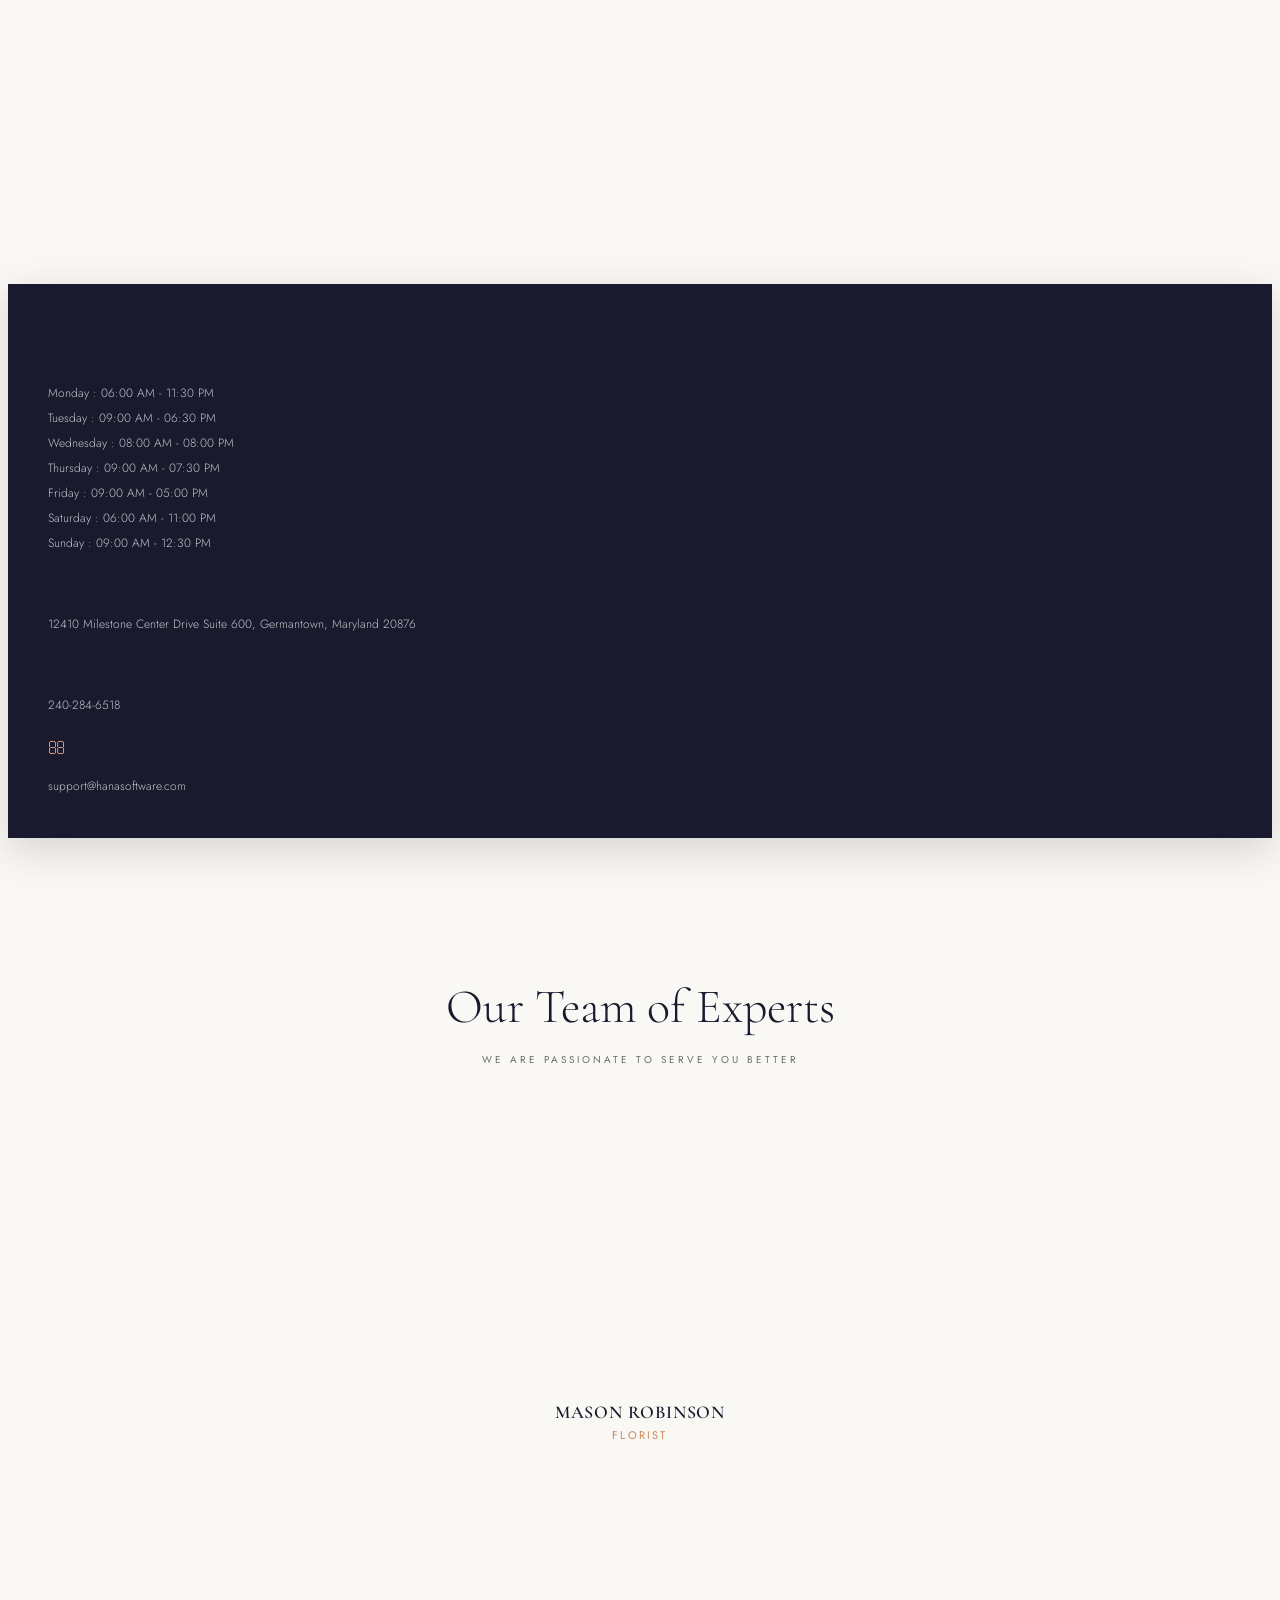
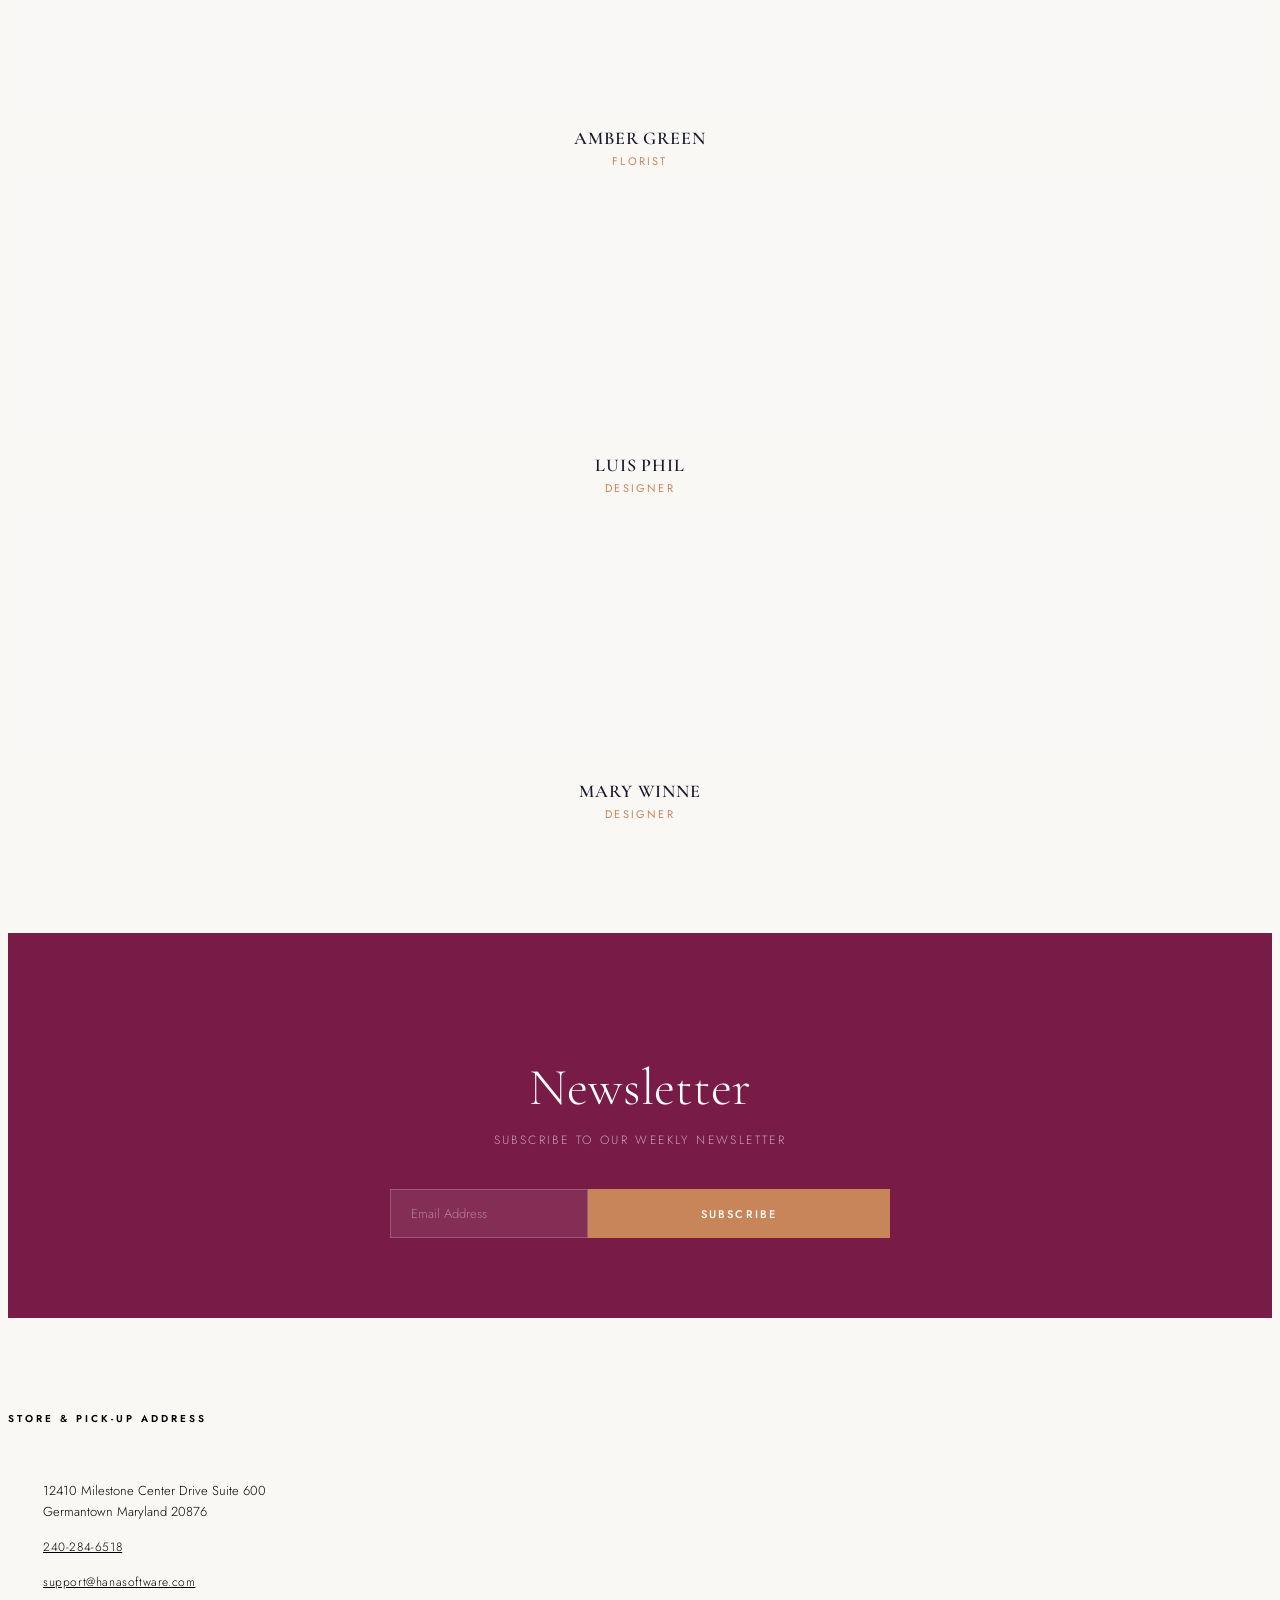
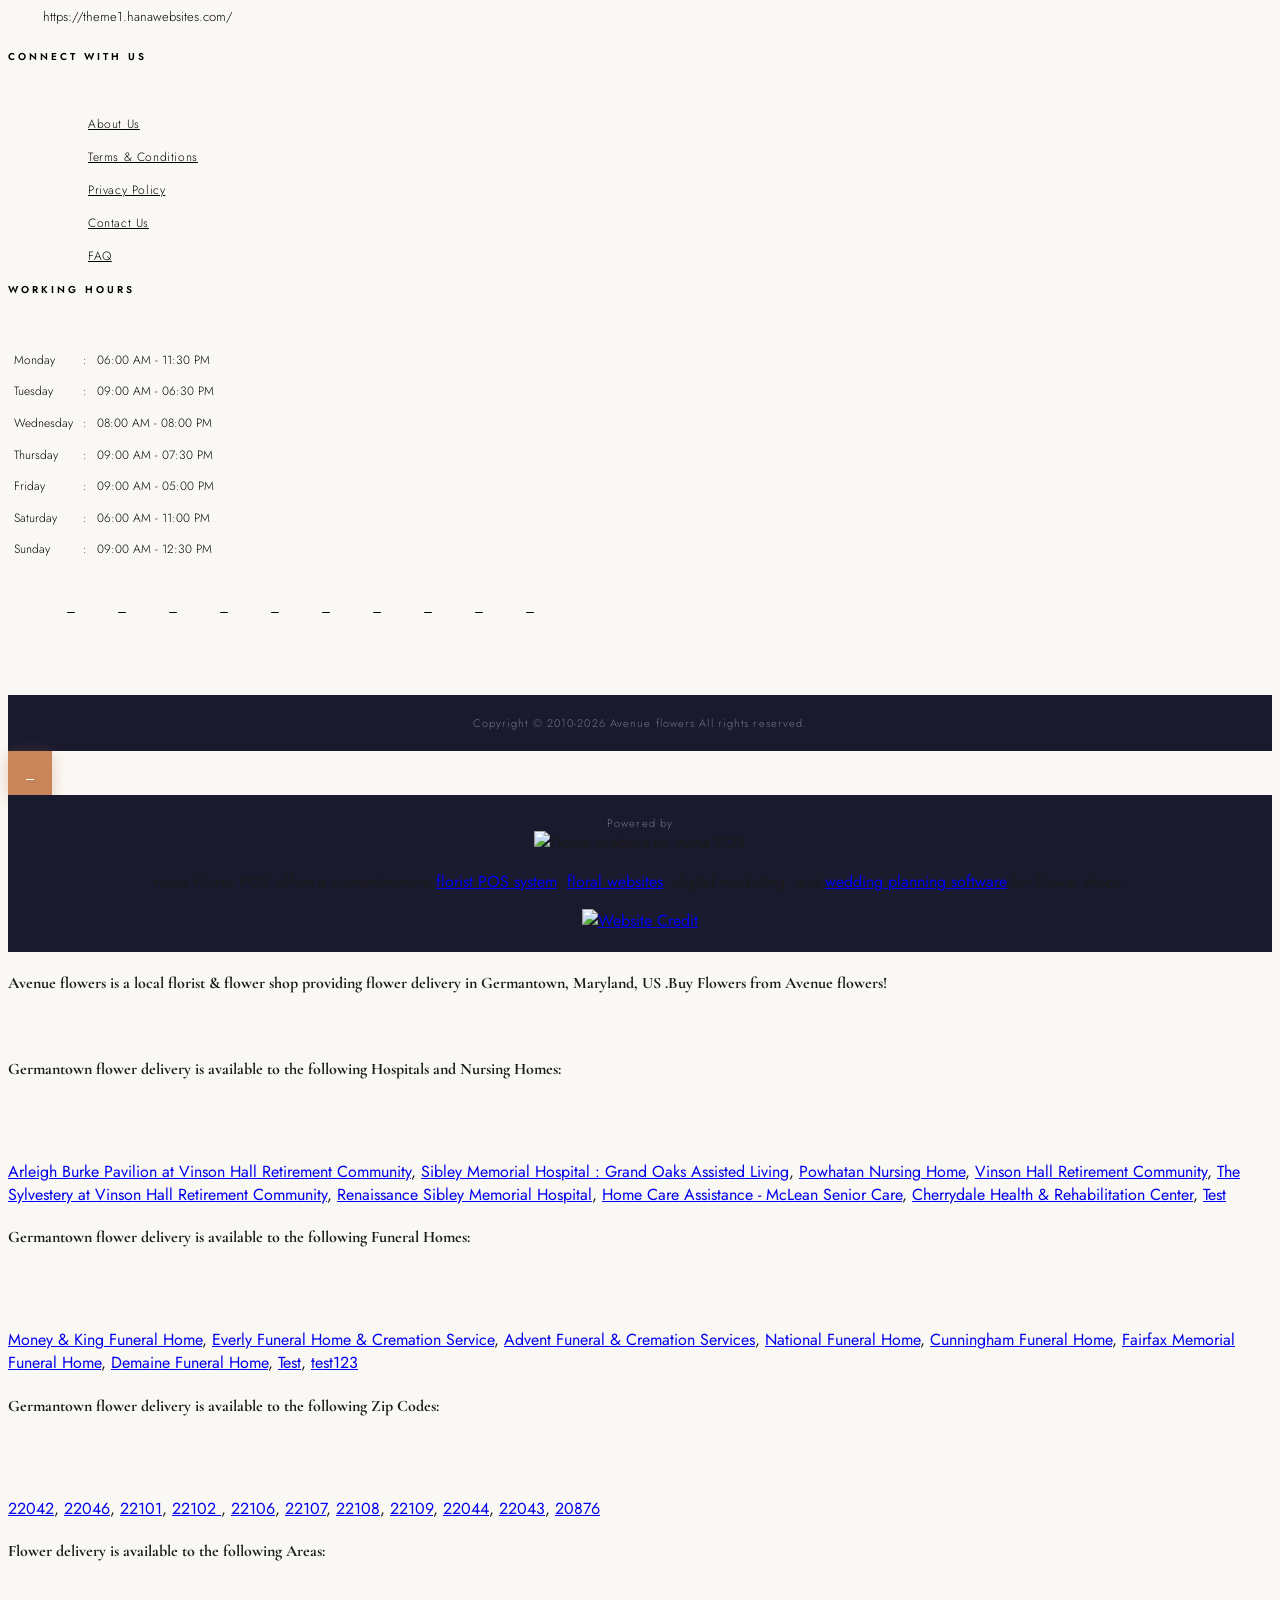
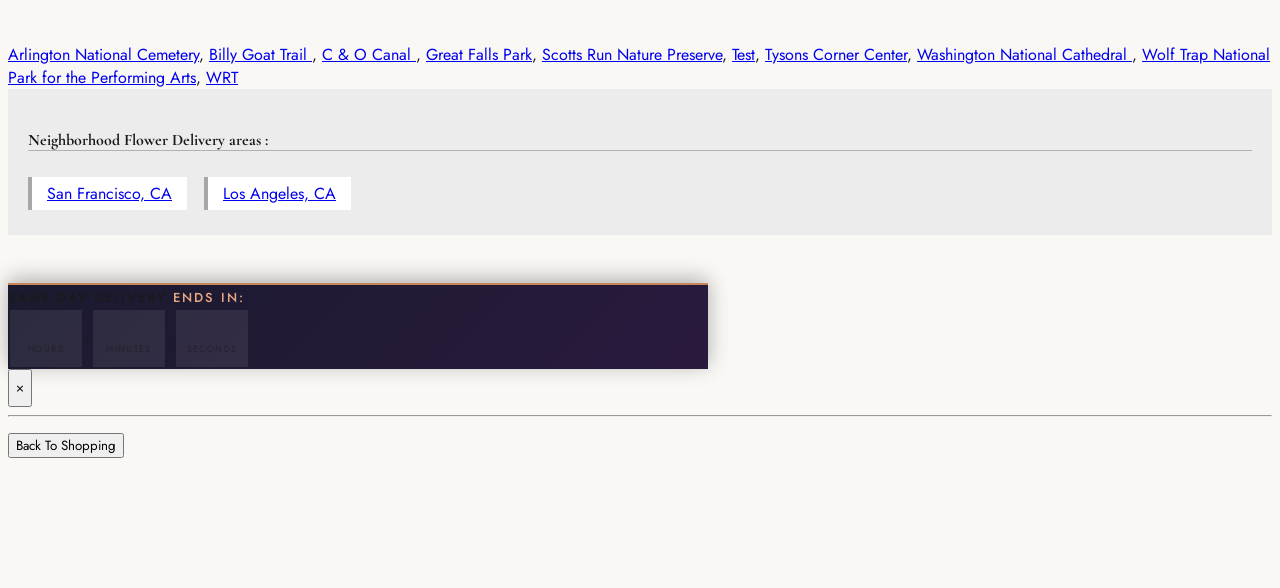
==== commit d375874a: "Update avenue.html" ====
--- a/avenue.html
+++ b/avenue.html
@@ -20,7 +20,7 @@
     <meta name="description" content="Online Flower Delivery from Avenue Flowers McLean VA. Flower Shop McLean Florist VA provides Flower Delivery by Avenue Flowers McLean VA." />
 
 <link rel="canonical" href="https://theme1.hanawebsites.com/" />
-<link rel="stylesheet" href="https://cdnjs.cloudflare.com/ajax/libs/font-awesome/6.5.1/css/all.min.css" integrity="" crossorigin="anonymous" referrerpolicy="no-referrer" />
+<link rel="stylesheet" href="https://cdnjs.cloudflare.com/ajax/libs/font-awesome/4.7.0/css/font-awesome.min.css">
 
 <!-- Facebook Meta Tags -->
 <meta property='og:site_name' content='Avenue flowers'>
@@ -548,1434 +548,1038 @@
 
 <!-- Template CSS -->
 <link href='https://hana-cdn-g9fcbgbya0azddab.a01.azurefd.net/ecommerce/Content/Theme1/css/style.min.css' rel='stylesheet'/><link href='https://hana-cdn-g9fcbgbya0azddab.a01.azurefd.net/ecommerce/Content/commoncss/ExitIntent.min.css' rel='stylesheet'/>
-<link rel="preload" href="/Content/commoncss/font-awesome.min.css?v=0226100059" as="style" onload="this.rel = 'stylesheet'">
+<link rel="preload" href="/Content/commoncss/font-awesome.min.css?v=0304055145" as="style" onload="this.rel = 'stylesheet'">
 <link href='https://hana-cdn-g9fcbgbya0azddab.a01.azurefd.net/ecommerce/Content/commoncss/toastr.min.css' rel='stylesheet'/>
 <link href='https://hana-cdn-g9fcbgbya0azddab.a01.azurefd.net/ecommerce/Content/commoncss/labs.min.css' rel='stylesheet'/>
 <link href='https://hana-cdn-g9fcbgbya0azddab.a01.azurefd.net/ecommerce/Content/commoncss/masonry.min.css' rel='stylesheet'/>
 <link href='https://hana-cdn-g9fcbgbya0azddab.a01.azurefd.net/ecommerce/Content/commoncss/BannerModel.min.css?v=1.1' rel='stylesheet'/> 
 <style>
-/* ═══════════════════════════════════════════════════════════════════
-   AVENUE FLOWERS — LUXURY EDITION
-   Gold accents · Mixed dark/light · Premium typography
-   Paste into Hana POS → Website Settings → Custom CSS
-   ═══════════════════════════════════════════════════════════════════ */
-
-@import url('https://fonts.googleapis.com/css2?family=Playfair+Display:ital,wght@0,400;0,500;0,600;0,700;1,400;1,500&family=Raleway:wght@300;400;500;600&display=swap');
-
-/* ── DESIGN TOKENS ──────────────────────────────────────────────── */
+   /* ============================================
+   AVENUE FLOWERS - PROFESSIONAL STYLE OVERRIDES
+   Only CSS changes - no HTML structure changes
+   ============================================ */
+
+@import url('https://fonts.googleapis.com/css2?family=Cormorant+Garamond:ital,wght@0,300;0,400;0,500;0,600;1,300;1,400&family=Jost:wght@300;400;500;600&display=swap');
+
 :root {
-  --gold:        #c9a84c;
-  --gold-light:  #e8cc85;
-  --gold-dark:   #9a7a2e;
-  --ink:         #0e0c08;
-  --ink-mid:     #1c1a14;
-  --ink-soft:    #2e2b22;
-  --cream:       #faf8f3;
-  --cream-dark:  #f2ede2;
-  --stone:       #8a8070;
-  --white:       #ffffff;
-  --border-gold: rgba(201,168,76,0.25);
-  --border-dark: rgba(201,168,76,0.12);
-  --shadow:      0 8px 32px rgba(14,12,8,0.12);
-  --shadow-lg:   0 20px 60px rgba(14,12,8,0.20);
-  --ease:        0.30s cubic-bezier(0.4,0,0.2,1);
-}
-
-/* ── BASE ───────────────────────────────────────────────────────── */
-*, *::before, *::after { box-sizing: border-box; }
+  --primary: #1a1a2e;
+  --accent: #c8855a;
+  --accent-light: #e8a882;
+  --rose: #d4617a;
+  --cream: #faf8f5;
+  --soft-pink: #fdf0f3;
+  --text-dark: #1a1a1a;
+  --text-muted: #6b6b6b;
+  --white: #ffffff;
+  --border: #e8e0d8;
+  --shadow: 0 4px 30px rgba(0,0,0,0.08);
+  --shadow-hover: 0 12px 40px rgba(0,0,0,0.15);
+  --radius: 2px;
+  --transition: all 0.35s cubic-bezier(0.25, 0.46, 0.45, 0.94);
+}
+
+* {
+  font-family: 'Jost', sans-serif !important;
+}
+
+h1, h2, h3, h4, h5, .carousel-caption h3, .carousel-caption h5,
+.meet-the-team h2, .newsletter h1, .intro-with-image h2, .intro-with-image h5 {
+  font-family: 'Cormorant Garamond', serif !important;
+}
 
 body {
-  font-family: 'Raleway', sans-serif !important;
-  font-weight: 400;
-  color: var(--ink-soft);
-  background: var(--cream);
-  -webkit-font-smoothing: antialiased;
-  letter-spacing: 0.015em;
-}
-
-h1, h2, h3, h4, h5, h6 {
-  font-family: 'Playfair Display', serif !important;
+  background-color: var(--cream) !important;
+  color: var(--text-dark) !important;
+}
+
+/* ─── TOP BAR ─── */
+#top-header .top-bar {
+  background: var(--primary) !important;
+  border-top: none !important;
+  padding: 10px 0 !important;
+}
+
+#top-header .top-bar p,
+#top-header .top-bar a {
+  color: rgba(255,255,255,0.75) !important;
+  font-size: 12px !important;
+  letter-spacing: 0.05em !important;
+  font-weight: 300 !important;
+}
+
+#top-header .top-bar a:hover {
+  color: var(--accent-light) !important;
+}
+
+#top-header .top-bar p {
+  color: rgba(255,255,255,0.85) !important;
+}
+
+/* ─── NAVIGATION ─── */
+.topheader-navholder,
+#top-navbar-nav .topheader-navholder {
+  background-color: rgb(77, 16, 16);
+  border-bottom: 1px solid var(--border) !important;
+  box-shadow: 0 2px 20px rgba(0,0,0,0.06) !important;
+  height: 70px !important;
+  display: flex;
+  justify-content: end;
+  align-items: center;
+}
+
+#navigation-menu > ul > li > a,
+#navigation-menu ul li a {
+  color: white;
+  font-size: 11px !important;
   font-weight: 500 !important;
-  color: var(--ink) !important;
-  line-height: 1.2 !important;
-}
-
-a {
-  text-decoration: none !important;
-  transition: color var(--ease);
-}
-
-/* ── TOP INFO BAR ───────────────────────────────────────────────── */
-#top-header .top-bar {
-  background: var(--ink) !important;
-  border-top: none !important;
-  border-bottom: 1px solid var(--border-dark) !important;
-  padding: 10px 0 !important;
-}
-
-#top-header .top-bar p {
-  font-family: 'Raleway', sans-serif !important;
-  font-size: 0.75rem !important;
+  letter-spacing: 0.15em !important;
+  text-transform: uppercase !important;
+  padding: 8px 16px !important;
+  transition: var(--transition) !important;
+}
+
+#navigation-menu > ul > li > a:hover,
+#navigation-menu ul li a:hover {
+  color: var(--accent) !important;
+  background: transparent !important;
+}
+
+#navigation-menu .dropdown:hover > a,
+#navigation-menu > ul > li.dropdown > a {
+  color: white !important;
+}
+
+.dropdown-menu.custom-dropdown {
+  background: black;
+  border: 1px solid var(--border) !important;
+  border-radius: 0 !important;
+  box-shadow: 0 8px 40px rgba(0,0,0,0.12) !important;
+  top: 100% !important;
+}
+
+.dropdown-menu li a {
+  font-size: 11px !important;
+  letter-spacing: 0.1em !important;
+  text-transform: uppercase !important;
+  color: var(--text-dark) !important;
   font-weight: 400 !important;
-  letter-spacing: 0.08em !important;
-  color: rgba(255,255,255,0.50) !important;
-  margin: 0 !important;
-}
-
-#top-header .top-bar p a {
-  color: rgba(255,255,255,0.50) !important;
-  transition: color var(--ease) !important;
-}
-
-#top-header .top-bar p a:hover {
-  color: var(--gold-light) !important;
-}
+  transition: var(--transition) !important;
+}
+
+.dropdown-menu li a:hover {
+  color: var(--accent) !important;
+  background: var(--cream) !important;
+  padding-left: 30px !important;
+}
+
+/* ─── LOGO ─── */
+.logo, #vp_logo {
+  min-height: auto !important;
+  width: 200px;
+}
+
 
 /* Search */
-#top-header .top-bar #txtSearch {
-  background: rgba(255,255,255,0.06) !important;
-  border: 1px solid rgba(201,168,76,0.20) !important;
-  border-right: none !important;
+#txtSearch {
+  border: 1px solid var(--border) !important;
   border-radius: 0 !important;
-  color: rgba(255,255,255,0.80) !important;
-  font-family: 'Raleway', sans-serif !important;
-  font-size: 0.78rem !important;
-  height: 36px !important;
-  padding: 0 14px !important;
-  letter-spacing: 0.05em !important;
-  transition: border-color var(--ease) !important;
-}
-
-#top-header .top-bar #txtSearch::placeholder {
-  color: rgba(255,255,255,0.28) !important;
-}
-
-#top-header .top-bar #txtSearch:focus {
-  border-color: var(--gold) !important;
+  font-size: 12px !important;
+  background: var(--cream) !important;
+  color: white;
+  box-shadow: none !important;
+}
+
+#txtSearch:focus {
+  border-color: var(--accent) !important;
+  box-shadow: none !important;
   outline: none !important;
 }
 
-#top-header .top-bar #BtnSearch {
-  background: var(--gold-dark) !important;
-  border: none !important;
+#BtnSearch {
+  background: var(--primary) !important;
+  border-color: var(--primary) !important;
   border-radius: 0 !important;
-  color: var(--ink) !important;
-  height: 36px !important;
-  padding: 0 14px !important;
-  transition: background var(--ease) !important;
-}
-
-#top-header .top-bar #BtnSearch:hover {
-  background: var(--gold) !important;
-}
-
-/* Cart */
-#top-header .top-bar .ViewCart,
-#top-header .top-bar .ViewCart a,
-#top-header .top-bar .ViewCart span {
-  font-family: 'Raleway', sans-serif !important;
-  font-size: 0.75rem !important;
+  color: var(--white) !important;
+  transition: var(--transition) !important;
+}
+
+#BtnSearch:hover {
+  background: var(--accent) !important;
+  border-color: var(--accent) !important;
+}
+
+/* View Cart */
+.ViewCart a, #BtnCart {
+  color: white !important;
+  font-size: 12px !important;
+  letter-spacing: 0.1em !important;
   font-weight: 500 !important;
-  letter-spacing: 0.10em !important;
-  color: rgba(255,255,255,0.55) !important;
-  border-bottom: none !important;
-  transition: color var(--ease) !important;
-}
-
-#top-header .top-bar .ViewCart:hover,
-#top-header .top-bar #BtnCart:hover,
-#top-header .top-bar #BtnCart:hover span {
-  color: var(--gold-light) !important;
-}
-
-/* ── NAV WRAPPER ────────────────────────────────────────────────── */
-#top-navbar-nav,
-.topheader-navholder-rg {
-  background: var(--ink-mid) !important;
-  border-bottom: 1px solid var(--border-gold) !important;
-  display: flex !important;
-  justify-content: space-around;
-}
-
-/* Force the entire header row into a single flex line */
-.topheader-navholder-rg .container {
-  display: flex !important;
-  flex-direction: row !important;
-  flex-wrap: nowrap !important;
-  align-items: center !important;
-  min-height: 90px !important;
-  padding-top: 0 !important;
-  padding-bottom: 0 !important;
-  width: 100% !important;
-}
-
-/* Kill Bootstrap float behavior on both columns */
-.topheader-navholder-rg .container .col-md-3,
-.topheader-navholder-rg .container .col-md-9 {
-  float: none !important;
-  flex-shrink: 0 !important;
-  padding-top: 0 !important;
-  padding-bottom: 0 !important;
-  display: flex !important;
-  align-items: center !important;
-}
-
-.topheader-navholder-rg .container .col-md-3 {
-  width: 25% !important;
-}
-
-.topheader-navholder-rg .container .col-md-9 {
-  width: 75% !important;
-  flex-shrink: 1 !important;
-}
-
-/* Logo */
-#vp_logo {
-  padding: 0 !important;
-  margin: 0 !important;
-  min-height: 0 !important;
-  display: flex !important;
-  align-items: center !important;
-}
-
-#vp_logo a,
-#vp_logo .hd-logo {
-  display: flex !important;
-  align-items: center !important;
-  line-height: 1 !important;
-}
-
-#vp_logo img#ShopLogo {
-  max-height: 64px !important;
-  width: auto !important;
-  display: block !important;
-}
-
-/* ── DESKTOP NAV ────────────────────────────────────────────────── */
-#MobileMenu {
-  width: 100% !important;
-}
-
-#MenuList {
-  background: transparent !important;
-  border: none !important;
-  box-shadow: none !important;
-  padding: 0 !important;
-  width: 100% !important;
-  display: block !important;
-}
-
-#MenuTemplate,
-#navigation-menu {
-  width: 100% !important;
-}
-
-#navigation-menu > ul {
-  display: flex !important;
-  flex-direction: row !important;
-  flex-wrap: nowrap !important;
-  align-items: center !important;
-  justify-content: center !important;
-  height: 90px !important;
-  margin: 0 !important;
-  padding: 0 !important;
-  float: none !important;
-  width: 100% !important;
-}
-
-#navigation-menu ul li {
-  display: flex !important;
-  align-items: center !important;
-  height: 100% !important;
-}
-
-#navigation-menu ul li a,
-#navigation-menu ul li a.MenuLink,
-#navigation-menu ul li a.drop-btn {
-  font-family: 'Raleway', sans-serif !important;
-  font-size: 0.70rem !important;
-  font-weight: 600 !important;
-  letter-spacing: 0.20em !important;
-  text-transform: uppercase !important;
-  color: rgba(255,255,255,0.70) !important;
-  padding: 0 20px !important;
-  height: 90px !important;
-  display: flex !important;
-  align-items: center !important;
-  background: none !important;
-  border: none !important;
-  position: relative !important;
-  transition: color var(--ease) !important;
-}
-
-/* Gold underline on hover */
-#navigation-menu ul li a::after {
-  content: '' !important;
-  position: absolute !important;
-  bottom: 20px !important;
-  left: 20px !important;
-  right: 20px !important;
-  height: 1px !important;
-  background: var(--gold) !important;
-  transform: scaleX(0) !important;
-  transition: transform var(--ease) !important;
-}
-
-#navigation-menu ul li a:hover::after,
-#navigation-menu ul li:hover > a::after {
-  transform: scaleX(1) !important;
-}
-
-#navigation-menu ul li a:hover,
-#navigation-menu > ul > li:hover > a {
-  color: var(--gold-light) !important;
-  background: none !important;
-}
-
-/* Dropdown panel */
-#navigation-menu .dropdown-menu,
-#navigation-menu .custom-dropdown {
-  background: var(--ink-mid) !important;
-  border: 1px solid var(--border-gold) !important;
+  transition: var(--transition) !important;
+  padding: 6px 14px !important;
+  display: inline-block !important;
   border-radius: 0 !important;
-  box-shadow: var(--shadow-lg) !important;
-  padding: 6px 0 !important;
-  min-width: 220px !important;
-  margin-top: 0 !important;
-}
-
-/* Remove Bootstrap col padding from the div wrapping each li */
-#navigation-menu .dropdown-menu .col-xs-12,
-#navigation-menu .custom-dropdown .col-xs-12 {
-  padding-left: 0 !important;
-  padding-right: 0 !important;
-}
-
-#navigation-menu .dropdown-menu li,
-#navigation-menu .custom-dropdown ul li {
-  height: auto !important;
-  display: block !important;
-  align-items: unset !important;
-}
-
-#navigation-menu .dropdown-menu li a,
-#navigation-menu .custom-dropdown ul li a {
-  font-family: 'Raleway', sans-serif !important;
-  font-size: 0.68rem !important;
-  font-weight: 500 !important;
-  letter-spacing: 0.14em !important;
-  text-transform: uppercase !important;
-  color: rgba(255,255,255,0.55) !important;
-  padding: 9px 20px !important;
-  height: auto !important;
-  display: block !important;
-  line-height: 1.4 !important;
-  transition: color var(--ease), padding-left var(--ease) !important;
-}
-
-#navigation-menu .dropdown-menu li a::after,
-#navigation-menu .custom-dropdown ul li a::after {
-  display: none !important;
-}
-
-#navigation-menu .dropdown-menu li a:hover,
-#navigation-menu .custom-dropdown ul li a:hover {
-  color: var(--gold-light) !important;
-  padding-left: 26px !important;
-  background: transparent !important;
-}
-
-/* Sticky */
-#MenuList.sticky {
-  background: rgba(14,12,8,0.96) !important;
-  backdrop-filter: blur(12px) !important;
-  box-shadow: 0 4px 24px rgba(0,0,0,0.4) !important;
-  border-bottom: 1px solid var(--border-gold) !important;
-}
-
-/* ── HERO SECTION ───────────────────────────────────────────────── */
-#Hana_6 { background: var(--ink) !important; }
+}
+#BtnCart span{
+    color: white;
+}
+
+.ViewCart a:hover, #BtnCart:hover {
+  background: var(--primary) !important;
+  color: var(--white) !important;
+  border-color: var(--primary) !important;
+}
+
+/* ─── HERO SLIDER ─── */
+#Hana_6 {
+  background-color: var(--cream) !important;
+}
 
 .mslide {
-  min-height: 520px;
+  background: linear-gradient(135deg, #fdf8f5 0%, #fceef1 50%, #f5f0ff 100%) !important;
   display: flex;
   align-items: center;
-  padding: 0 80px;
-  background-attachment: fixed !important;
-}
-.carousel-caption{
-  margin-top:-80px !important;
-}
+  min-height: 90vh !important;
+}
+
+.carousel-caption {
+  text-align: left !important;
+}
+
 .carousel-caption h5 {
-  font-family: 'Raleway', sans-serif !important;
-  font-size: 0.68rem !important;
+  font-family: 'Jost', sans-serif !important;
+  font-size: 11px !important;
+  font-weight: 500 !important;
+  letter-spacing: 0.3em !important;
+  text-transform: uppercase !important;
+  color: var(--accent) !important;
+  margin-bottom: 16px !important;
+}
+
+.carousel-caption h3 {
+  font-family: 'Cormorant Garamond', serif !important;
+  font-size: 62px !important;
+  font-weight: 300 !important;
+  color: var(--primary) !important;
+  line-height: 1.1 !important;
+  margin-bottom: 20px !important;
+}
+
+.carousel-caption p {
+  color: var(--text-muted) !important;
+  font-size: 14px !important;
+  font-weight: 300 !important;
+  line-height: 1.8 !important;
+  max-width: 480px !important;
+  margin-bottom: 32px !important;
+  display:inline-block
+}
+
+.carousel-caption a {
+  background: var(--primary) !important;
+  color: var(--white) !important;
+  padding: 14px 36px !important;
+  font-size: 11px !important;
+  letter-spacing: 0.2em !important;
+  text-transform: uppercase !important;
+  font-weight: 500 !important;
+  border: none !important;
+  display: inline-block !important;
+  transition: var(--transition) !important;
+  margin-top: 0 !important;
+  border-radius: 0 !important;
+}
+
+.carousel-caption a:hover {
+  background: var(--accent) !important;
+  color: var(--white) !important;
+}
+
+/* Banner title */
+.banner-title {
+  text-align: center !important;
+  padding: 40px 20px 30px !important;
+  background: var(--white) !important;
+  border-bottom: 1px solid var(--border) !important;
+}
+
+.banner-title h1 {
+  font-family: 'Cormorant Garamond', serif !important;
+  font-size: 32px !important;
+  font-weight: 400 !important;
+  color: var(--primary) !important;
+  letter-spacing: 0.05em !important;
+  margin: 0 0 8px !important;
+}
+
+.banner-title h2 {
+  font-size: 11px !important;
+  letter-spacing: 0.3em !important;
+  text-transform: uppercase !important;
+  color: var(--text-muted) !important;
+  font-weight: 300 !important;
+  margin: 0 !important;
+}
+
+/* ─── ICONIC THUMBS ─── */
+.iconic-thumbs {
+  background: var(--white) !important;
+  padding: 60px 0 !important;
+  border-bottom: 1px solid var(--border) !important;
+}
+
+.iconic-thumbs .context {
+  text-align: center !important;
+  padding: 30px 20px !important;
+  border-right: 1px solid var(--border) !important;
+  transition: var(--transition) !important;
+}
+
+.iconic-thumbs .col-md-4:last-child .context {
+  border-right: none !important;
+}
+
+.iconic-thumbs .context:hover {
+  transform: translateY(-4px) !important;
+}
+
+.iconic-thumbs .context img {
+  filter: none !important;
+  opacity: 0.7 !important;
+  margin-bottom: 20px !important;
+  transition: var(--transition) !important;
+}
+
+.iconic-thumbs .context:hover img {
+  opacity: 1 !important;
+}
+
+.iconic-thumbs .context h5 {
+  font-family: 'Jost', sans-serif !important;
+  font-size: 11px !important;
   font-weight: 600 !important;
-  letter-spacing: 0.28em !important;
+  letter-spacing: 0.2em !important;
   text-transform: uppercase !important;
-  color: var(--gold) !important;
-  margin-bottom: 16px !important;
-  text-align: start;
-}
-
-.carousel-caption h3 {
-  font-family: 'Playfair Display', serif !important;
-  font-size: clamp(2.4rem, 4vw, 4rem) !important;
-  font-weight: 500 !important;
-  font-style: italic !important;
-  color: var(--ink) !important;
-  line-height: 1.12 !important;
-  margin-bottom: 18px !important;
-  text-align: start;
-}
-
-.carousel-caption p {
-  font-family: 'Raleway', sans-serif !important;
-  font-size: 0.90rem !important;
+  color: var(--primary) !important;
+  margin-bottom: 10px !important;
+}
+
+.iconic-thumbs .context p {
+  font-size: 13px !important;
+  color: var(--text-muted) !important;
+  font-weight: 300 !important;
+}
+
+/* ─── PRODUCTS SECTION ─── */
+#PromoProducts {
+  background: var(--soft-pink) !important;
+}
+
+#PromoProducts .top-products {
+  padding: 80px 0 !important;
+}
+
+.title_block.home-title {
+  font-family: 'Jost', sans-serif !important;
+  font-size: 10px !important;
+  font-weight: 600 !important;
+  letter-spacing: 0.4em !important;
+  text-transform: uppercase !important;
+  color: var(--accent) !important;
+  margin-bottom: 12px !important;
+}
+
+.tagline p {
+  font-size: 11px !important;
+  letter-spacing: 0.25em !important;
+  text-transform: uppercase !important;
+  color: var(--text-muted) !important;
   font-weight: 400 !important;
-  line-height: 1.85 !important;
-  color: rgba(30,24,12,0.68) !important;
-  margin-bottom: 30px !important;
-  text-align: start;
-}
-
-/* CTA button — gold */
-.carousel-caption a {
-  font-family: 'Raleway', sans-serif !important;
-  font-size: 0.68rem !important;
-  font-weight: 700 !important;
-  letter-spacing: 0.22em !important;
-  text-transform: uppercase !important;
-  background: var(--gold-dark) !important;
-  color: var(--ink) !important;
-  padding: 14px 40px !important;
+  margin-bottom: 10px !important;
+}
+
+.prod-title {
+  font-family: 'Cormorant Garamond', serif !important;
+  font-size: 40px !important;
+  font-weight: 300 !important;
+  color: var(--primary) !important;
+  margin-bottom: 50px !important;
+  letter-spacing: 0.02em !important;
+}
+
+/* Product Cards */
+.product-container {
+  background: var(--white) !important;
+  border: 1px solid var(--border) !important;
   border-radius: 0 !important;
-  display: flex !important;
-  justify-content: flex-start;
-  width: 220px;
-  border: none !important;
-  margin-top: 0 !important;
-  transition: background var(--ease), transform var(--ease), box-shadow var(--ease) !important;
-  box-shadow: 0 4px 20px rgba(154,122,46,0.35) !important;
-}
-
-.carousel-caption a:hover {
-  background: var(--gold) !important;
-  color: var(--ink) !important;
-  transform: translateY(-2px) !important;
-  box-shadow: 0 8px 28px rgba(201,168,76,0.45) !important;
-}
-/*--------------------------------------------------------------------------------------------------*/
-/* ================================================================
-   NAVBAR + BANNER RESPONSIVE FIX
-   Paste this at the END of your existing Custom CSS
-   ================================================================ */
-
-/* ── MOBILE NAV CHROME ──────────────────────────────────────────── */
-#MobileMenu .navbar-brand { display: none !important; }
-
-#MobileMenu .navbar-default,
-#MobileMenu .navbar {
-  background: transparent !important;
-  border: none !important;
+  overflow: hidden !important;
+  transition: var(--transition) !important;
   box-shadow: none !important;
-  margin: 0 !important;
-  padding: 0 !important;
-  min-height: 0 !important;
-}
-
-#MobileMenu .navbar-default .container-fluid { padding: 0 !important; }
-#MobileMenu .navbar-default .navbar-header { margin: 0 !important; float: none !important; }
-
-/* Hamburger toggle styling */
-#MobileMenu .navbar-default .navbar-toggle {
-  background: transparent !important;
-  border: 1px solid rgba(201,168,76,0.25) !important;
-  border-radius: 0 !important;
-  padding: 8px 10px !important;
-  margin: 0 !important;
-}
-
-#MobileMenu .navbar-default .navbar-toggle:hover,
-#MobileMenu .navbar-default .navbar-toggle:focus {
-  background: rgba(201,168,76,0.10) !important;
-}
-
-#MobileMenu .navbar-default .navbar-toggle .icon-bar {
-  background: #c9a84c !important;
-  height: 2px !important;
-  width: 22px !important;
+}
+
+.product-container:hover {
+  box-shadow: var(--shadow-hover) !important;
+  transform: translateY(-6px) !important;
+  border-color: var(--accent-light) !important;
+}
+
+a.product_img_link {
+  height: 260px !important;
   display: block !important;
-  border-radius: 0 !important;
-}
-
-/* Mobile collapse panel — styled dark/gold */
-#MobileMenuTemplate #bs-example-navbar-collapse-1.in,
-#MobileMenuTemplate #bs-example-navbar-collapse-1.collapsing {
-  background: #1c1a14 !important;
-  border: 1px solid rgba(201,168,76,0.25) !important;
-  border-top: none !important;
-  box-shadow: 0 20px 60px rgba(14,12,8,0.35) !important;
-  padding: 8px 0 !important;
-}
-
-#MobileMenuTemplate #bs-example-navbar-collapse-1 ul { margin: 0 !important; padding: 0 !important; }
-
-#MobileMenuTemplate #bs-example-navbar-collapse-1 ul li {
-  border-bottom: 1px solid rgba(201,168,76,0.08) !important;
-  height: auto !important;
-  display: block !important;
-}
-
-#MobileMenuTemplate #bs-example-navbar-collapse-1 ul li:last-child { border-bottom: none !important; }
-
-#MobileMenuTemplate #bs-example-navbar-collapse-1 ul li a {
-  font-family: 'Raleway', sans-serif !important;
-  font-size: 0.70rem !important;
-  font-weight: 600 !important;
-  letter-spacing: 0.16em !important;
-  text-transform: uppercase !important;
-  color: rgba(255,255,255,0.65) !important;
-  padding: 12px 20px !important;
-  display: block !important;
-  height: auto !important;
-}
-
-#MobileMenuTemplate #bs-example-navbar-collapse-1 ul li a:hover {
-  color: #e8cc85 !important;
-  background: rgba(201,168,76,0.06) !important;
-  padding-left: 26px !important;
-}
-
-/* Mobile sub-dropdown — static not absolute */
-#MobileMenuTemplate #bs-example-navbar-collapse-1 .dropdown-menu {
-  position: static !important;
-  float: none !important;
-  width: 100% !important;
-  background: rgba(255,255,255,0.03) !important;
-  border: none !important;
-  box-shadow: none !important;
-  padding: 0 !important;
-  display: block !important;
-}
-
-#MobileMenuTemplate #bs-example-navbar-collapse-1 .dropdown-menu li a {
-  padding-left: 32px !important;
-  font-size: 0.65rem !important;
-  color: rgba(255,255,255,0.40) !important;
-}
-
-/* ── RESPONSIVE (≤ 991px) ───────────────────────────────────────── */
-@media (max-width: 991px) {
-
-  /* Show mobile nav, hide desktop nav */
-  #MobileMenu {
-    display: block !important;
-    width: 100% !important;
-  }
-
-  #MobileMenu .navbar-default .navbar-toggle {
-    display: block !important;
-    float: right !important;
-  }
-
-  .nav-menu,
-  #MenuList,
-  #MenuTemplate,
-  #navigation-menu {
-    display: none !important;
-  }
-
-  /* Header: logo left, hamburger right */
-  .topheader-navholder-rg .container {
-    min-height: 70px !important;
-    padding: 0 15px !important;
-    justify-content: space-between !important;
-  }
-
-  .topheader-navholder-rg .container .col-md-3 {
-    width: auto !important;
-    flex: 1 !important;
-  }
-
-  .topheader-navholder-rg .container .col-md-9 {
-    width: auto !important;
-    flex: 0 0 auto !important;
-    display: flex !important;
-    align-items: center !important;
-    justify-content: flex-end !important;
-  }
-
-  #vp_logo img#ShopLogo { max-height: 50px !important; }
-
-  /* ── BANNER FIX ─────────────────────────────────────────────────
-     Page inline <style> sets background:#f377b4 at 480px.
-     Higher-specificity selectors override it.
-  ─────────────────────────────────────────────────────────────── */
-  .mslide {
-    display: block !important;
-    padding: 0 !important;
-    min-height: auto !important;
-  }
-
-  .mslide .col-md-6.pull-right {
-    float: none !important;
-    width: 100% !important;
-    padding: 0 !important;
-    display: block !important;
-  }
-
-  .mslide .col-md-6.pull-right img {
-    width: 100% !important;
-    height: 220px !important;
-    object-fit: cover !important;
-    object-position: center top !important;
-    display: block !important;
-  }
-
-  .mslide .col-md-6:not(.pull-right) {
-    float: none !important;
-    width: 100% !important;
-    padding: 0 !important;
-    display: block !important;
-  }
-
-  div#Hana_6 div#myCarousel1 .mslide .col-md-6 div.carousel-caption,
-  #myCarousel1 .carousel-caption,
-  .mslide .carousel-caption {
-    background: #faf8f3 !important;
-    background-color: #faf8f3 !important;
-    position: relative !important;
-    left: 0 !important;
-    right: 0 !important;
-    padding: 24px 20px 32px !important;
-    margin-top: 0 !important;
-    text-align: left !important;
-  }
-
-  .carousel-caption h3 { font-size: 1.8rem !important; }
-  .carousel-caption h5 { font-size: 0.60rem !important; letter-spacing: 0.22em !important; }
-  .carousel-caption p  { font-size: 0.82rem !important; margin-bottom: 20px !important; }
-  .carousel-caption a  { width: auto !important; display: inline-block !important; padding: 12px 28px !important; }
-}
-
-/* 480px: beat the inline pink background */
-@media only screen and (max-width: 480px) {
-  div#Hana_6 div#myCarousel1 .mslide .col-md-6 div.carousel-caption,
-  #myCarousel1 .carousel-caption,
-  .mslide .carousel-caption,
-  .carousel-caption {
-    background: #faf8f3 !important;
-    background-color: #faf8f3 !important;
-    position: relative !important;
-    left: 0 !important;
-  }
-  #Hana_48 .intro-with-image img {
-  margin-top:30px;
-  width: 100%;
-  height: 100%;
-}
-.intro-with-image p{
-    text-align: justify;
-}
-}
-
-/* ── BANNER TITLE STRIP ─────────────────────────────────────────── */
-.banner-title {
-  background: var(--ink-mid) !important;
-  text-align: center !important;
-  padding: 14px 0 !important;
-  border-bottom: 1px solid var(--border-gold) !important;
-}
-
-.banner-title h1 {
-  font-family: 'Raleway', sans-serif !important;
-  font-size: 0.68rem !important;
-  font-weight: 600 !important;
-  letter-spacing: 0.24em !important;
-  text-transform: uppercase !important;
-  color: var(--gold) !important;
-  margin: 0 0 3px !important;
-}
-
-.banner-title h2 {
-  font-family: 'Raleway', sans-serif !important;
-  font-size: 0.62rem !important;
-  font-weight: 400 !important;
-  letter-spacing: 0.18em !important;
-  text-transform: uppercase !important;
-  color: rgba(255,255,255,0.35) !important;
-  margin: 0 !important;
-}
-
-/* ── ICONIC THUMBS ──────────────────────────────────────────────── */
-#Hana_1054 .iconic-thumbs {
-  background: var(--cream) !important;
-  padding: 64px 0 !important;
-  border-bottom: 1px solid var(--border-gold) !important;
-}
-
-#Hana_1054 .iconic-thumbs .context {
-  text-align: center !important;
-  padding: 36px 28px !important;
-  border: 1px solid var(--border-gold) !important;
-  margin: 0 8px !important;
-  background: var(--white) !important;
-  position: relative !important;
-  transition: box-shadow var(--ease), transform var(--ease) !important;
-}
-
-#Hana_1054 .iconic-thumbs .context::before {
-  content: '' !important;
-  position: absolute !important;
-  top: 0; left: 0; right: 0 !important;
-  height: 2px !important;
-  background: linear-gradient(90deg, transparent, var(--gold), transparent) !important;
-  transform: scaleX(0) !important;
-  transition: transform var(--ease) !important;
-}
-
-#Hana_1054 .iconic-thumbs .context:hover::before { transform: scaleX(1) !important; }
-
-#Hana_1054 .iconic-thumbs .context:hover {
-  box-shadow: var(--shadow) !important;
-  transform: translateY(-4px) !important;
-}
-
-#Hana_1054 .iconic-thumbs .context img {
-  margin: 0 auto 18px !important;
-  opacity: 0.75 !important;
-}
-
-#Hana_1054 .iconic-thumbs .context h5 {
-  font-family: 'Raleway', sans-serif !important;
-  font-size: 0.68rem !important;
-  font-weight: 700 !important;
-  letter-spacing: 0.22em !important;
-  text-transform: uppercase !important;
-  color: var(--gold-dark) !important;
-  margin: 0 0 10px !important;
-}
-
-#Hana_1054 .iconic-thumbs .context p {
-  font-family: 'Raleway', sans-serif !important;
-  font-size: 0.84rem !important;
-  font-weight: 400 !important;
-  color: var(--stone) !important;
-  margin: 0 !important;
-  line-height: 1.6 !important;
-}
-
-/* ── PRODUCTS SECTION (Luxury Modern Style) ───────────────────────── */
-
-#PromoProducts .top-products {
-  background: #f8f6f2 !important;
-  padding: 100px 0 !important;
-  position: relative;
-}
-
-/* Elegant top divider */
-#PromoProducts .top-products::before {
-  content: '';
-  display: block;
-  width: 80px;
-  height: 2px;
-  background: #c9a84c;
-  margin: 0 auto 40px;
-}
-
-/* Section Title */
-#PromoProducts .top-products h4.title_block {
-  font-family: 'Playfair Display', serif !important;
-  font-size: clamp(2.4rem, 4vw, 3.8rem) !important;
-  font-style: italic;
-  font-weight: 500;
-  text-align: center;
-  color: #1a1a1a;
-  margin-bottom: 10px;
-  letter-spacing: 0.02em;
-}
-
-/* Tagline */
-#PromoProducts .top-products .tagline p {
-  font-family: 'Raleway', sans-serif !important;
-  font-size: 0.7rem !important;
-  font-weight: 600 !important;
-  letter-spacing: 0.35em !important;
-  text-transform: uppercase;
-  text-align: center;
-  color: #c9a84c;
-  margin-bottom: 10px;
-}
-
-/* Subtitle */
-#PromoProducts .top-products h3.prod-title {
-  font-family: 'Raleway', sans-serif !important;
-  font-size: 0.75rem !important;
-  letter-spacing: 0.25em;
-  text-transform: uppercase;
-  text-align: center;
-  margin-top: 20px;
-  color: #777;
-  margin-bottom: 70px;
-}
-
-
-/* ── PRODUCT CARD ───────────────────────── */
-
-#PromoProducts .product-container {
-  background: #ffffff;
-  border: 1px solid rgba(0,0,0,0.05);
-  border-radius: 4px;
-  overflow: hidden;
-  transition: all 0.4s ease;
-  position: relative;
-}
-
-#PromoProducts .product-container:hover {
-  transform: translateY(-8px);
-  box-shadow: 0 20px 40px rgba(0,0,0,0.08);
-  border-color: #c9a84c;
-}
-
-/* Image area */
-#PromoProducts a.product_img_link {
-  height: 270px !important;
-  display: flex;
-  align-items: center;
-  justify-content: center;
-  background: #fafafa;
-  overflow: hidden;
-  position: relative;
-}
-
-#PromoProducts a.product_img_link img {
-  transition: transform 0.6s ease;
-}
-
-#PromoProducts .product-container:hover a.product_img_link img {
-  transform: scale(1.08);
-}
-
-/* Overlay */
-#PromoProducts .product-image-container .description {
-  position: absolute;
-  inset: 0;
-  background: rgba(0,0,0,0.45);
-  display: flex;
-  align-items: center;
-  justify-content: center;
-  opacity: 0;
-  transition: opacity 0.4s ease;
-}
-
-#PromoProducts .product-container:hover .description {
-  opacity: 1;
-}
-
-#PromoProducts .product-image-container .description .more-link {
-  background: #ffffff;
-  padding: 10px 20px;
-  font-size: 0.65rem;
-  letter-spacing: 0.2em;
-  text-transform: uppercase;
-  color: #c9a84c;
-  font-weight: 600;
-  transition: all 0.3s ease;
-}
-
-#PromoProducts .product-image-container .description .more-link:hover {
-  background: #c9a84c;
-  color: #ffffff;
-}
-
-
-/* Content area */
-#PromoProducts .right-block .product-box {
-  padding: 22px 20px 24px;
-  text-align: center;
-}
-
-/* Product Name */
-#PromoProducts .right-block .product-box .name a.product-name {
-  font-family: 'Playfair Display', serif !important;
-  font-size: 1.15rem;
-  font-weight: 500;
-  color: #111;
-  transition: color 0.3s ease;
-}
-
-#PromoProducts .right-block .product-box .name a.product-name:hover {
-  color: #c9a84c;
-}
-
-/* Price */
-#PromoProducts .product-price {
-  display: block;
-  margin-top: 8px;
-  font-family: 'Times New Roman', Times, serif;
-  font-size: 0.8rem;
-  letter-spacing: 0.1em;
-  text-transform: uppercase;
-  color: #c9a84c;
-  font-weight: 700;
-}
-
-
-
-
-/* ── STATS / COUNTABLE ──────────────────────────────────────────── */
-#Hana_27 .countable {
-  padding: 88px 0 !important;
-  background-size: cover !important;
+  overflow: hidden !important;
+  background-color: #f9f6f3 !important;
+  background-size: contain !important;
   background-position: center !important;
   position: relative !important;
 }
 
-#Hana_27 .countable::before {
+a.product_img_link::after {
   content: '' !important;
   position: absolute !important;
   inset: 0 !important;
-  background: linear-gradient(135deg, rgba(189, 139, 39, 0.9) 0%, rgba(28,26,20,0.85) 100%) !important;
-}
-
-#Hana_27 .countable .container { position: relative !important; z-index: 1 !important; }
-
-#Hana_27 .countable::after {
+  background: rgba(26, 26, 46, 0) !important;
+  transition: var(--transition) !important;
+}
+
+.product-container:hover a.product_img_link::after {
+  background: rgba(26, 26, 46, 0.08) !important;
+}
+
+.description {
+  background: var(--primary) !important;
+  opacity: 0 !important;
+  transition: var(--transition) !important;
+}
+
+.product-container:hover .description {
+  opacity: 1 !important;
+}
+
+.description .more-link {
+  font-size: 11px !important;
+  letter-spacing: 0.15em !important;
+  font-weight: 500 !important;
+  text-transform: uppercase !important;
+}
+
+#BindCategories .right-block .product-box,
+#BindProductImages .right-block .product-box,
+#PromoProducts .product-container .right-block .product-box {
+  padding: 16px 18px !important;
+  border-top: 1px solid var(--border) !important;
+  background: var(--white) !important;
+}
+
+.product-name, .product-box .name a {
+  font-family: 'Cormorant Garamond', serif !important;
+  font-size: 17px !important;
+  font-weight: 500 !important;
+  color: var(--primary) !important;
+  letter-spacing: 0.02em !important;
+  transition: var(--transition) !important;
+  white-space: nowrap !important;
+  overflow: hidden !important;
+  text-overflow: ellipsis !important;
+}
+
+.product-name:hover, .product-box .name a:hover {
+  color: var(--accent) !important;
+}
+
+.price.product-price {
+  font-size: 13px !important;
+  font-weight: 500 !important;
+  color: var(--accent) !important;
+  letter-spacing: 0.05em !important;
+  margin-top: 4px !important;
+  display: block !important;
+}
+
+/* ─── COUNTABLE / STATS ─── */
+.countable {
+  background-attachment: fixed !important;
+  background-size: cover !important;
+  position: relative !important;
+}
+
+.countable::before {
   content: '' !important;
   position: absolute !important;
-  top: 0; left: 0; right: 0 !important;
-  height: 1px !important;
-  background: linear-gradient(90deg, transparent, var(--gold), transparent) !important;
-}
-
-#Hana_27 .countable .block {
+  inset: 0 !important;
+  background: rgba(133, 3, 68, 0.72) !important;
+}
+
+.countable .container {
+  position: relative !important;
+  z-index: 1 !important;
+}
+
+.countable .block {
+  padding: 60px 20px !important;
   text-align: center !important;
-  padding: 0 20px !important;
-  border-right: 1px solid rgba(201,168,76,0.15) !important;
-}
-
-#Hana_27 .countable .block:last-child { border-right: none !important; }
-
-#Hana_27 .countable h4.counter {
-  font-family: 'Playfair Display', serif !important;
-  font-size: 5rem !important;
-  font-weight: 700 !important;
-  color: var(--gold-light) !important;
+  border-right: 1px solid rgba(255,255,255,0.15) !important;
+}
+
+.countable .col-md-4:last-child .block {
+  border-right: none !important;
+}
+
+.countable h4.counter {
+  font-family: 'Cormorant Garamond', serif !important;
+  font-size: 72px !important;
+  font-weight: 300 !important;
+  color: var(--white) !important;
   line-height: 1 !important;
-  margin: 0 0 8px !important;
-}
-
-#Hana_27 .countable img {
-  opacity: 0.20 !important;
-  filter: sepia(100%) hue-rotate(5deg) !important;
-}
-
-#Hana_27 .countable h6 {
-  font-family: 'Raleway', sans-serif !important;
-  font-size: 0.65rem !important;
+  margin-bottom: 12px !important;
+}
+
+.countable h6 {
+  font-size: 10px !important;
   font-weight: 600 !important;
-  letter-spacing: 0.26em !important;
+  letter-spacing: 0.3em !important;
   text-transform: uppercase !important;
-  color: rgb(255, 255, 255) !important;
-  margin-top: 12px !important;
-}
-
-/* ── INTRO WITH IMAGE ───────────────────────────────────────────── */
-#Hana_48 .intro-with-image {
+  color: rgba(255,255,255,0.65) !important;
+  margin-top: 8px !important;
+}
+
+.countable img[alt="border"] {
+  opacity: 0.3 !important;
+}
+
+/* ─── INTRO WITH IMAGE ─── */
+.intro-with-image {
+  padding: 100px 0 !important;
   background: var(--white) !important;
-  padding: 88px 0 !important;
-  border-top: 1px solid var(--border-gold) !important;
-  border-bottom: 1px solid var(--border-gold) !important;
-}
-
-#Hana_48 .intro-with-image h5 {
-  font-family: 'Raleway', sans-serif !important;
-  font-size: 0.65rem !important;
-  font-weight: 700 !important;
-  letter-spacing: 0.24em !important;
+}
+
+.intro-with-image h2 {
+  font-family: 'Cormorant Garamond', serif !important;
+  font-size: 52px !important;
+  font-weight: 300 !important;
+  color: var(--primary) !important;
+  line-height: 1.1 !important;
+  margin-bottom: 12px !important;
+}
+
+.intro-with-image h5 {
+  font-family: 'Jost', sans-serif !important;
+  font-size: 10px !important;
+  font-weight: 600 !important;
+  letter-spacing: 0.3em !important;
   text-transform: uppercase !important;
-  color: var(--gold) !important;
-  margin-bottom: 14px !important;
-}
-
-#Hana_48 .intro-with-image h2 {
-  font-family: 'Playfair Display', serif !important;
-  font-size: clamp(2rem, 3.5vw, 3.2rem) !important;
+  color: var(--accent) !important;
+  margin-bottom: 28px !important;
+}
+
+.intro-with-image p {
+  font-size: 14px !important;
+  line-height: 1.9 !important;
+  color: var(--text-muted) !important;
+  font-weight: 300 !important;
+  margin-bottom: 36px !important;
+}
+
+.intro-with-image a {
+  display: inline-block !important;
+  padding: 14px 36px !important;
+  background: transparent !important;
+  border: 1px solid var(--primary) !important;
+  color: var(--primary) !important;
+  font-size: 11px !important;
+  letter-spacing: 0.2em !important;
+  text-transform: uppercase !important;
   font-weight: 500 !important;
-  font-style: italic !important;
-  color: var(--ink) !important;
-  margin-bottom: 22px !important;
-}
-
-#Hana_48 .intro-with-image p {
-  font-family: 'Raleway', sans-serif !important;
-  font-size: 0.92rem !important;
-  font-weight: 400 !important;
-  line-height: 1.90 !important;
-  color: var(--stone) !important;
-  margin-bottom: 32px !important;
-}
-
-#Hana_48 .intro-with-image a {
-  font-family: 'Raleway', sans-serif !important;
-  font-size: 0.65rem !important;
-  font-weight: 700 !important;
-  letter-spacing: 0.22em !important;
-  text-transform: uppercase !important;
-  color: var(--ink) !important;
-  border: 1px solid var(--gold) !important;
-  padding: 12px 30px !important;
-  display: inline-block !important;
-  transition: background var(--ease), color var(--ease) !important;
-}
-
-#Hana_48 .intro-with-image a:hover {
-  background: var(--gold) !important;
-  color: var(--ink) !important;
-}
-
-#Hana_48 .intro-with-image img {
-  box-shadow: var(--shadow-lg) !important;
+  transition: var(--transition) !important;
+}
+
+.intro-with-image a:hover {
+  background: var(--primary) !important;
+  color: var(--white) !important;
+}
+
+.intro-with-image img {
   border-radius: 0 !important;
-}
-
-/* ── MAP ────────────────────────────────────────────────────────── */
-#Hana_41 .embed-map {
-  border-top: 1px solid var(--border-gold) !important;
-  border-bottom: 1px solid var(--border-gold) !important;
+  box-shadow: 20px 20px 0 var(--border) !important;
+}
+
+/* ─── MAP ─── */
+.embed-map {
+  position: relative !important;
 }
 
 #over_map {
-  background: var(--ink-mid) !important;
-  padding: 36px 30px !important;
-  border-left: 1px solid var(--border-gold) !important;
-}
-
-#over_map p .fa {
-  color: var(--gold) !important;
-  font-size: 1rem !important;
-  margin-bottom: 10px !important;
-  display: block !important;
+  background: var(--primary) !important;
+  color: var(--white) !important;
+  padding: 40px !important;
+  box-shadow: var(--shadow-hover) !important;
+}
+
+#over_map_inner p {
+  color: var(--accent-light) !important;
+  font-size: 18px !important;
+  margin-bottom: 12px !important;
 }
 
 #over_map_shop_timing span,
 #over_map_shop_address span,
 #over_map_shop_phone span,
 #over_map_shop_email span {
-  font-family: 'Raleway', sans-serif !important;
-  font-size: 0.80rem !important;
-  font-weight: 400 !important;
-  color: rgba(255,255,255,0.55) !important;
+  font-size: 12px !important;
+  color: rgba(255,255,255,0.75) !important;
   line-height: 2 !important;
-  letter-spacing: 0.03em !important;
-}
-
-/* ── TEAM ───────────────────────────────────────────────────────── */
-#Hana_49 .meet-the-team {
-  background: var(--cream-dark) !important;
-  padding: 88px 0 !important;
-  border-bottom: 1px solid var(--border-gold) !important;
-}
-
-#Hana_49 .meet-the-team h5 {
-  font-family: 'Raleway', sans-serif !important;
-  font-size: 0.65rem !important;
-  font-weight: 700 !important;
-  letter-spacing: 0.24em !important;
-  text-transform: uppercase !important;
-  color: var(--gold) !important;
-  text-align: center !important;
-  margin-bottom: 48px !important;
-}
-
-#Hana_49 .meet-the-team h2 {
-  font-family: 'Playfair Display', serif !important;
-  font-size: clamp(2rem, 3vw, 3rem) !important;
-  font-weight: 500 !important;
-  font-style: italic !important;
-  color: var(--ink) !important;
+  font-weight: 300 !important;
+}
+
+/* ─── TEAM ─── */
+.meet-the-team {
+  background: var(--cream) !important;
+  padding: 100px 0 !important;
+}
+
+.meet-the-team h2 {
+  font-family: 'Cormorant Garamond', serif !important;
+  font-size: 48px !important;
+  font-weight: 300 !important;
+  color: var(--primary) !important;
   text-align: center !important;
   margin-bottom: 8px !important;
 }
 
-#Hana_49 .meet-the-team img {
-  border-radius: 0 !important;
-  transition: filter 0.45s ease, box-shadow 0.45s ease, transform 0.45s ease !important;
-  background: var(--white) !important;
+.meet-the-team h5 {
+  font-family: 'Jost', sans-serif !important;
+  font-size: 10px !important;
+  letter-spacing: 0.3em !important;
+  text-transform: uppercase !important;
+  color: var(--text-muted) !important;
+  text-align: center !important;
+  font-weight: 400 !important;
+  margin-bottom: 60px !important;
+}
+
+.meet-the-team .col-md-3 {
+  text-align: center !important;
+  padding: 0 10px !important;
+}
+
+.meet-the-team img {
+  width: 100% !important;
+  height: 280px !important;
+  object-fit: cover !important;
+  object-position: top !important;
   padding: 0 !important;
-  border-radius: 10px !important;
-  object-fit: cover !important;
-  border: 1px solid var(--border-gold) !important;
-}
-
-#Hana_49 .meet-the-team .col-md-3:hover img {
-  filter: grayscale(0%) sepia(0%) !important;
-  box-shadow: var(--shadow-lg) !important;
+  margin-bottom: 0 !important;
+  filter: grayscale(20%) !important;
+  transition: var(--transition) !important;
+  background: var(--cream) !important;
+}
+
+.meet-the-team .col-md-3:hover img {
+  filter: grayscale(0%) !important;
   transform: scale(1.02) !important;
 }
 
-#Hana_49 .meet-the-team b {
-  font-family: 'Playfair Display', serif !important;
-  font-size: 1.10rem !important;
-  font-weight: 500 !important;
-  font-style: italic !important;
-  color: var(--ink) !important;
+.meet-the-team b {
   display: block !important;
-  text-align: center !important;
-  margin-top: 16px !important;
+  font-family: 'Cormorant Garamond', serif !important;
+  font-size: 18px !important;
+  font-weight: 600 !important;
+  color: var(--primary) !important;
+  letter-spacing: 0.05em !important;
+  text-transform: uppercase !important;
+  margin-top: 18px !important;
+  padding: 0 !important;
   background: transparent !important;
+}
+
+.meet-the-team p {
+  font-size: 11px !important;
+  letter-spacing: 0.2em !important;
+  text-transform: uppercase !important;
+  color: var(--accent) !important;
+  font-weight: 400 !important;
+  margin-top: 4px !important;
   padding: 0 !important;
-}
-
-#Hana_49 .meet-the-team p {
-  font-family: 'Raleway', sans-serif !important;
-  font-size: 0.65rem !important;
-  font-weight: 600 !important;
-  letter-spacing: 0.20em !important;
-  text-transform: uppercase !important;
-  color: var(--gold-dark) !important;
-  text-align: center !important;
-  margin: 4px 0 0 !important;
   background: transparent !important;
-  padding: 0 !important;
-}
-
-/* ── NEWSLETTER ─────────────────────────────────────────────────── */
-#Hana_1055 .newsletter {
-  background: var(--ink-mid) !important;
-  padding: 88px 0 !important;
-  position: relative !important;
-  overflow: hidden !important;
-}
-
-#Hana_1055 .newsletter::before {
-  content: '' !important;
-  position: absolute !important;
-  top: 0; left: 0; right: 0 !important;
-  height: 1px !important;
-  background: linear-gradient(90deg, transparent, var(--gold), transparent) !important;
-}
-
-#Hana_1055 .newsletter h1 {
-  font-family: 'Playfair Display', serif !important;
-  font-size: clamp(2.4rem, 4vw, 4rem) !important;
-  font-weight: 500 !important;
-  font-style: italic !important;
+}
+
+/* ─── NEWSLETTER ─── */
+.newsletter {
+    background-color: #791b47;
+  padding: 80px 0 !important;
+}
+
+.newsletter h1 {
+  font-family: 'Cormorant Garamond', serif !important;
+  font-size: 52px !important;
+  font-weight: 300 !important;
   color: var(--white) !important;
   text-align: center !important;
-  margin: 0 0 10px !important;
-}
-
-#Hana_1055 .newsletter p {
-  font-family: 'Raleway', sans-serif !important;
-  font-size: 0.80rem !important;
-  font-weight: 400 !important;
-  letter-spacing: 0.12em !important;
-  color: rgba(255,255,255,0.40) !important;
+  margin-bottom: 12px !important;
+}
+
+.newsletter p {
+  font-size: 12px !important;
+  letter-spacing: 0.2em !important;
+  text-transform: uppercase !important;
+  color: rgba(255,255,255,0.6) !important;
   text-align: center !important;
-  margin-bottom: 36px !important;
-}
-
-#Hana_1055 .newsletter #txtEmail {
-  background: rgba(255,255,255,0.06) !important;
-  border: 1px solid rgba(201,168,76,0.30) !important;
-  border-right: none !important;
+  font-weight: 300 !important;
+  margin-bottom: 40px !important;
+}
+
+.newsletter .email {
+  background: rgba(255,255,255,0.08) !important;
+  border: 1px solid rgba(255,255,255,0.2) !important;
+  color: var(--white) !important;
   border-radius: 0 !important;
-  color: rgba(255,255,255,0.85) !important;
-  font-family: 'Raleway', sans-serif !important;
-  font-size: 0.85rem !important;
-  height: 50px !important;
-  padding: 0 20px !important;
-  letter-spacing: 0.04em !important;
-  transition: border-color var(--ease) !important;
-}
-
-#Hana_1055 .newsletter #txtEmail::placeholder { color: rgba(255,255,255,0.28) !important; }
-#Hana_1055 .newsletter #txtEmail:focus { border-color: var(--gold) !important; outline: none !important; }
-
-#Hana_1055 .newsletter .submit,
-#Hana_1055 .newsletter #BtnSubscribe {
-  font-family: 'Raleway', sans-serif !important;
-  font-size: 0.65rem !important;
-  font-weight: 700 !important;
-  letter-spacing: 0.22em !important;
-  text-transform: uppercase !important;
-  background: var(--gold-dark) !important;
-  color: var(--ink) !important;
+  padding: 14px 20px !important;
+  font-size: 13px !important;
+  font-weight: 300 !important;
+  height: auto !important;
+}
+
+.newsletter .email::placeholder {
+  color: rgba(255,255,255,0.4) !important;
+}
+
+.newsletter .email:focus {
+  border-color: var(--accent-light) !important;
+  outline: none !important;
+  box-shadow: none !important;
+}
+
+.newsletter .submit {
+  background: var(--accent) !important;
+  width: 150px;
+  color: var(--white) !important;
   border: none !important;
   border-radius: 0 !important;
-  height: 50px !important;
-  padding: 0 30px !important;
+  padding: 14px 32px !important;
+  font-size: 11px !important;
+  letter-spacing: 0.2em !important;
+  text-transform: uppercase !important;
+  font-weight: 500 !important;
+  transition: var(--transition) !important;
   cursor: pointer !important;
-  transition: background var(--ease), box-shadow var(--ease) !important;
-}
-
-#Hana_1055 .newsletter .submit:hover,
-#Hana_1055 .newsletter #BtnSubscribe:hover {
-  background: var(--gold) !important;
-  box-shadow: 0 4px 20px rgba(201,168,76,0.35) !important;
-}
-
-/* ── FOOTER ─────────────────────────────────────────────────────── */
-#footer { background: var(--ink) !important; margin-top: 0 !important; }
-
-#vp_footer {
-  padding: 72px 0 !important;
-  border-top: 1px solid var(--border-gold) !important;
-}
-
-#vp_footer .title_block {
-  font-family: 'Raleway', sans-serif !important;
-  font-size: 0.62rem !important;
-  font-weight: 700 !important;
-  letter-spacing: 0.26em !important;
+}
+
+.newsletter .submit:hover {
+  background: var(--accent-light) !important;
+}
+
+.newsletter .news-fields {
+  display: flex !important;
+  gap: 0 !important;
+  max-width: 500px !important;
+  margin: 0 auto !important;
+}
+
+.newsletter .news-fields .email {
+  flex: 1 !important;
+}
+
+/* ─── FOOTER ─── */
+.footer-center#vp_footer {
+  background-color: var(--cream);
+  color: black;
+  padding: 80px 0 50px !important;
+}
+.footer-center h4{
+    color: black !important;
+    font-style: normal !important;
+}
+
+.footer-center .title_block {
+  font-family: 'Jost', sans-serif !important;
+  font-size: 10px !important;
+  color: black;
+  font-weight: 600 !important;
+  letter-spacing: 0.3em !important;
   text-transform: uppercase !important;
-  color: var(--gold) !important;
-  padding-bottom: 14px !important;
-  margin-bottom: 22px !important;
-  border-bottom: 1px solid var(--border-gold) !important;
-}
-
-#vp_footer .footer-details td {
-  font-family: 'Raleway', sans-serif !important;
-  font-size: 0.82rem !important;
-  font-weight: 400 !important;
-  color: rgba(255,255,255,0.45) !important;
-  padding: 5px 8px 5px 0 !important;
+  margin-bottom: 30px !important;
+  padding-bottom: 16px !important;
+  border-bottom: 1px solid rgba(255,255,255,0.1) !important;
+}
+
+.footer-center .footer-details td {
+  font-size: 13px !important;
+  font-weight: 300 !important;
+  color: black;
+  padding: 6px 0 6px 12px !important;
+  line-height: 1.6 !important;
+  vertical-align: top !important;
+}
+
+.footer-center .footer-details .fa {
+  color: var(--accent) !important;
+  font-size: 13px !important;
+}
+
+.footer-center a {
+  color: black;
+  font-size: 12px !important;
+  letter-spacing: 0.05em !important;
+  font-weight: 300 !important;
+  transition: var(--transition) !important;
+}
+
+.footer-center a:hover {
+ color: black;
+}
+
+.footer-center .infor-it li {
+  list-style: none !important;
+  margin-bottom: 10px !important;
+}
+
+.footer-center .acc-it td {
+  color: black;
+  font-size: 12px !important;
+  font-weight: 300 !important;
+  padding: 4px 4px !important;
   line-height: 1.8 !important;
-  vertical-align: top !important;
-}
-
-#vp_footer .footer-details td a { color: rgba(255,255,255,0.45) !important; transition: color var(--ease) !important; }
-#vp_footer .footer-details td a:hover { color: var(--gold-light) !important; }
-
-#vp_footer .footer-details .fa { color: var(--gold-dark) !important; font-size: 0.85rem !important; }
-
-#vp_footer .infor-it { padding: 0 !important; margin: 0 !important; }
-
-#vp_footer .infor-it li { list-style: none !important; padding: 4px 0 !important; }
-
-#vp_footer .infor-it li a {
-  font-family: 'Raleway', sans-serif !important;
-  font-size: 0.82rem !important;
-  font-weight: 400 !important;
-  color: rgba(255,255,255,0.45) !important;
-  letter-spacing: 0.04em !important;
-  transition: color var(--ease), padding-left var(--ease) !important;
-  display: inline-block !important;
-}
-
-#vp_footer .infor-it li a:hover { color: var(--gold-light) !important; padding-left: 6px !important; }
-
-#vp_footer .acc-it td {
-  font-family: 'Raleway', sans-serif !important;
-  font-size: 0.80rem !important;
-  font-weight: 400 !important;
-  color: rgba(255,255,255,0.45) !important;
-  padding: 4px 6px 4px 0 !important;
-  line-height: 1.7 !important;
-}
-
-/* Social icons */
-#divSocialDetails .ct-icon { margin-top: 16px !important; }
-
-#divSocialDetails .ct-icon a {
+}
+
+/* Social */
+.social_block .ct-icon a {
   display: inline-flex !important;
   align-items: center !important;
   justify-content: center !important;
-  width: 34px !important;
-  height: 34px !important;
-  border: 1px solid var(--border-gold) !important;
-  border-radius: 50% !important;
+  width: 36px !important;
+  height: 36px !important;
+  border: 1px solid rgba(255,255,255,0.15) !important;
   margin: 4px !important;
-  transition: border-color var(--ease), background var(--ease) !important;
-}
-
-#divSocialDetails .ct-icon a .fa {
-  font-size: 0.78rem !important;
-
-}
-
-#divSocialDetails .ct-icon a:hover { border-color: var(--gold) !important; background: rgba(201,168,76,0.10) !important; }
-#divSocialDetails .ct-icon a:hover .fa { color: var(--gold-light) !important; }
+  transition: var(--transition) !important;
+}
+
+.social_block .ct-icon a:hover {
+  border-color: var(--accent) !important;
+  background: var(--accent) !important;
+}
+
+.social_block .ct-icon .fa {
+  font-size: 14px !important;
+  color: black;
+  transition: var(--transition) !important;
+}
+
+.social_block .ct-icon a:hover .fa {
+ color: black;
+}
 
 /* Copyright */
 .footer-copyright {
-  background: var(--ink-mid) !important;
-  border-top: 1px solid var(--border-gold) !important;
+  background: var(--primary) !important;
   padding: 20px 0 !important;
-  font-family: 'Raleway', sans-serif !important;
-  font-size: 0.72rem !important;
-  font-weight: 400 !important;
-  letter-spacing: 0.08em !important;
-  color: rgba(255,255,255,0.22) !important;
   text-align: center !important;
 }
 
-.footer-copyright p {
-  font-family: 'Raleway', sans-serif !important;
-  font-size: 0.78rem !important;
-  color: rgba(255,255,255,0.32) !important;
-}
-
-.footer-copyright p a { color: var(--gold-dark) !important; transition: color var(--ease) !important; }
-.footer-copyright p a:hover { color: var(--gold-light) !important; }
-
-.footer-copyright img {
-  opacity: 0.40 !important;
-  filter: grayscale(100%) !important;
-  transition: opacity 0.35s, filter 0.35s !important;
-  display: block !important;
-  margin: 0 auto !important;
-}
-
-.footer-copyright img:hover { opacity: 0.80 !important; filter: none !important; }
-
-/* ── COUNTDOWN TIMER ────────────────────────────────────────────── */
-#timer { background: var(--ink) !important; border-top: 1px solid var(--gold-dark) !important; }
-
-#countdown-timer { padding: 12px 24px !important; }
-
-#Timer-innerDiv b {
-  font-family: 'Raleway', sans-serif !important;
-  font-size: 0.72rem !important;
-  font-weight: 600 !important;
-  letter-spacing: 0.14em !important;
+.footer-copyright .text-center {
+  color: rgba(255,255,255,0.4) !important;
+  font-size: 11px !important;
+  letter-spacing: 0.1em !important;
+  font-weight: 300 !important;
+}
+
+
+/* ─── COUNTDOWN TIMER ─── */
+#timer #countdown-timer {
+  background: linear-gradient(135deg, var(--primary), #2a1a3e) !important;
+  border-top: 2px solid var(--accent) !important;
+  width: 700px;
+  box-shadow: 0 -4px 20px rgba(0,0,0,0.3) !important;
+}
+
+#countdown-timer .col-md-7 b {
+  font-size: 13px !important;
+  font-weight: 500 !important;
+  letter-spacing: 0.15em !important;
   text-transform: uppercase !important;
-  color: rgba(255,255,255,0.50) !important;
-}
-
-#Timer-innerDiv b span { color: var(--gold) !important; font-weight: 700 !important; }
-
-.cut-off-deal .timeron p {
-  font-family: 'Playfair Display', serif !important;
-  font-size: 1.6rem !important;
-  font-weight: 600 !important;
-  color: var(--gold-light) !important;
-  margin: 0 !important;
-  line-height: 1 !important;
-}
-
-.cut-off-deal .timerdesp {
-  font-family: 'Raleway', sans-serif !important;
-  font-size: 0.56rem !important;
-  font-weight: 600 !important;
-  letter-spacing: 0.16em !important;
+}
+
+#countdown-timer b span {
+  color: var(--accent-light) !important;
+}
+
+.timeron {
+  background: rgba(255,255,255,0.08) !important;
+  border-radius: 0 !important;
+  margin: 0 4px !important;
+  padding: 6px 10px !important;
+  min-width: 52px !important;
+  text-align: center !important;
+}
+
+.timerdesp {
+  font-size: 9px !important;
+  letter-spacing: 0.15em !important;
   text-transform: uppercase !important;
-  color: rgba(255,255,255,0.30) !important;
-}
-
-/* ── SCROLL TO TOP ──────────────────────────────────────────────── */
-.go-up {
-  position: fixed !important;
-  bottom: 80px !important;
-  right: 20px !important;
-  z-index: 999 !important;
-}
-
+  opacity: 0.6 !important;
+}
+
+/* ─── GO UP BUTTON ─── */
 .go-up a {
+  background: var(--accent) !important;
+  border-radius: 0 !important;
+  color: var(--white) !important;
+  width: 44px !important;
+  height: 44px !important;
   display: flex !important;
   align-items: center !important;
   justify-content: center !important;
-  width: 40px !important;
-  height: 40px !important;
-  background: var(--gold-dark) !important;
-  color: var(--ink) !important;
-  border-radius: 0 !important;
-  transition: background var(--ease), transform var(--ease) !important;
+  transition: var(--transition) !important;
+  box-shadow: 0 4px 15px rgba(200, 133, 90, 0.4) !important;
 }
 
 .go-up a:hover {
-  background: var(--gold) !important;
-  transform: translateY(-3px) !important;
-  color: var(--ink) !important;
-}
-
-/* ── MOBILE NAV ─────────────────────────────────────────────────── */
+  background: var(--primary) !important;
+  box-shadow: var(--shadow-hover) !important;
+}
+
+/* ─── STICKY NAV ─── */
+#MenuList.sticky {
+  background: rgba(0, 0, 0, 0.97) !important;
+  backdrop-filter: blur(10px) !important;
+  box-shadow: 0 4px 30px rgba(0,0,0,0.08) !important;
+  border-bottom: 1px solid var(--border) !important;
+}
+
+/* ─── MOBILE MENU ─── */
+
+#MobileMenu .navbar-default {
+  background: transparent !important;
+  margin: 0;
+  border: none !important;
+}
+
+#MobileMenu .navbar-default .navbar-toggle .icon-bar {
+  background-color: var(--primary) !important;
+}
+
 #MobileMenuTemplate .navbar-collapse {
-  background: var(--ink-mid) !important;
-  border: 1px solid var(--border-gold) !important;
-}
-
-#MobileMenuTemplate .navbar-collapse ul li a {
-  font-family: 'Raleway', sans-serif !important;
-  font-size: 0.72rem !important;
-  font-weight: 500 !important;
-  letter-spacing: 0.14em !important;
-  text-transform: uppercase !important;
-  color: rgba(255,255,255,0.65) !important;
-}
-
-#MobileMenu .navbar-default .navbar-toggle span {
-  background: var(--gold) !important;
-  border-radius: 0 !important;
-}
-
-/* ── RESPONSIVE ─────────────────────────────────────────────────── */
+  background: var(--primary) !important;
+  box-shadow: var(--shadow-hover) !important;
+}
+
+.navbar-collapse ul li a {
+  color: rgba(255,255,255,0.8) !important;
+  font-size: 12px !important;
+  letter-spacing: 0.1em !important;
+}
+
+/* ─── SMOOTH SCROLLING ─── */
+html {
+  scroll-behavior: smooth !important;
+}
+
+/* ─── GENERAL TRANSITIONS ─── */
+a {
+  transition: var(--transition) !important;
+}
+
+/* Mobile responsive tweaks */
 @media (max-width: 767px) {
-  #PromoProducts .top-products { padding: 48px 0 !important; }
-  #Hana_49 .meet-the-team { padding: 48px 0 !important; }
-  #Hana_1055 .newsletter { padding: 52px 0 !important; }
-  #Hana_48 .intro-with-image { padding: 52px 0 !important; }
-  #Hana_27 .countable { padding: 52px 0 !important; }
-  #Hana_27 .countable h4.counter { font-size: 3.2rem !important; }
-  #super-footer { padding: 28px 16px !important; }
-  #vp_footer { padding: 48px 0 !important; }
-  .carousel-caption h3 { font-size: 2.2rem !important; }
+    
+  .carousel-caption h3 {
+    font-size: 38px !important;
+  }
+  .carousel-caption h5 {
+    font-size: 10px !important;
+  }
+  .carousel-caption p {
+    font-size: 13px !important;
+  }
+  .meet-the-team img {
+    height: 220px !important;
+  }
+  .countable h4.counter {
+    font-size: 52px !important;
+  }
+  .newsletter h1 {
+    font-size: 38px !important;
+  }
+  .intro-with-image h2 {
+    font-size: 38px !important;
+  }
+  .newsletter .news-fields {
+    flex-direction: column !important;
+  }
+  .newsletter .news-fields .email,
+  .newsletter .news-fields .submit {
+    width: 100% !important;
+  }
+  .mslide {
+    min-height: auto !important;
+  }
+
+}
+
+@media (min-width: 768px) and (max-width: 1024px) {
+  .carousel-caption h3 {
+    font-size: 44px !important;
+  }
   
-  #Hana_27 .countable .block {
-    border-right: none !important;
-    border-bottom: 1px solid rgba(201,168,76,0.12) !important;
-    padding: 28px 0 !important;
-    margin-bottom: 0 !important;
-  }
-}
-
-/* ================================================================
-   ✅ DROPDOWN FIX (append only)
-   Makes dropdown appear under navbar, not jump to top
-   ================================================================ */
-
-/* Make each top-level LI the positioning context */
-#navigation-menu > ul > li {
-  position: relative !important;
-}
-
-/* Prevent parent wrappers from clipping dropdown */
-#MenuList,
-#top-navbar-nav,
-.topheader-navholder-rg,
-.topheader-navholder-rg .container,
-#navigation-menu,
-#navigation-menu > ul {
-  overflow: visible !important;
-}
-
-/* Force dropdown to open below the 90px navbar row */
-#navigation-menu .dropdown-menu,
-#navigation-menu .custom-dropdown {
-  position: absolute !important;
-  top: 90px !important;
-  left: 0 !important;
-  right: auto !important;
-  bottom: auto !important;
-  margin-top: 0 !important;
-  transform: none !important;
-  z-index: 99999 !important;
-}
-
-/* Extra safety if dropdown is nested */
-#navigation-menu li .dropdown-menu,
-#navigation-menu li .custom-dropdown {
-  top: 90px !important;
-}
-
-/* Keep hover stable */
-#navigation-menu > ul > li:hover > .dropdown-menu,
-#navigation-menu > ul > li:hover > .custom-dropdown {
-  display: block !important;
-}
-</style>
+}
+@media (max-width: 480px){
+
+  .topheader-navholder,
+  .topheader-navholder-rg{
+    display: block;
+    position: relative !important;
+  }
+
+  /* Put hamburger always at the top-right of the maroon bar */
+  #MobileMenu,
+ 
+  #MobileMenu .navbar,
+  #MobileMenuTemplate .navbar{
+    position: absolute !important;
+    right: 30px !important;          
+    top: 55% !important;          
+    transform: translateY(-50%) !important;
+
+    width: auto !important;
+    margin: 0 !important;
+    background: transparent !important;
+    border: 0 !important;
+    min-height: 0 !important;
+    z-index: 99999 !important;
+  }
+
+  /* remove extra padding from bootstrap container */
+  #MobileMenuTemplate .container,
+  #MobileMenuTemplate .container-fluid,
+  #MobileMenu .container,
+  #MobileMenu .container-fluid{
+    padding: 0 !important;
+  }
+
+  #MobileMenu .navbar-toggle,
+  #MobileMenuTemplate .navbar-toggle{
+    margin: 0 !important;
+    border: 0 !important;
+  }
+
+  #MobileMenu .navbar-toggle .icon-bar,
+  #MobileMenuTemplate .navbar-toggle .icon-bar{
+    background: #fff !important;
+  }
+  #MobileMenuTemplate .navbar-collapse{
+    position: absolute !important;
+    right: 0 !important;
+    left: auto !important;
+    top: calc(100% + 10px) !important;
+    width: 92vw !important;
+    max-width: 320px !important;
+    background: #1f1f21 !important;
+    z-index: 99998 !important;
+  }
+
+  #MobileMenuTemplate .navbar,
+  .topheader-navholder-rg .col-md-9{
+    position: static !important;
+  }  
+}
+    </style>
 
     
 
@@ -2046,7 +1650,7 @@
 
                     </div>
                     <div class="col-md-2 text-left col-sm-6">
-                        <span onclick="VeiwCartDetails()" class="ViewCart"><a id="BtnCart"><i class="fa-solid fa-bag-shopping"></i> <span>View Cart (<span id="CartitemCount"></span>)</span></a></span>
+                        <span onclick="VeiwCartDetails()" class="ViewCart"><a id="BtnCart"><i class="fa fa-shopping-cart"></i> <span>View Cart (<span id="CartitemCount"></span>)</span></a></span>
                     </div>
                 </div>
             </div>
@@ -2081,7 +1685,6 @@
                     <span class="icon-bar"></span>
                     <span class="icon-bar"></span>
                 </button>
-                <a class="navbar-brand" href="#">Navigation Menu</a>
             </div>
             <!-- Navigation Menu -->
             <div class="collapse navbar-collapse" id="bs-example-navbar-collapse-1">
@@ -2401,12 +2004,26 @@
     .product-price {
         margin-top: 0 !important;
     }
-
+    
     @media only screen and (max-width: 480px) {
         .carousel-caption {
-            position: relative !important;
-            background: #f377b4;
-            left: 0 !important;
+            width: 100% !important;
+        }
+        .mslide {
+            background: linear-gradient(135deg, #fdf8f5 0%, #fceef1 50%, #f5f0ff 100%) !important;
+            display: inline;
+            width: 100%;
+            justify-content: center;
+            min-height: 90vh !important;
+        }
+        .intro-with-image p{
+            text-align: justify;
+        }
+        .top-products .tagline{
+            margin-top: 20px;
+        }
+        .top-products .prod-title{
+            margin-top: 20px;
         }
     }
     .carousel-caption h5 {
@@ -2428,30 +2045,21 @@
         left: 30%;
         max-width: 600px;
     }
-    .carousel-caption a {
-        background: #ff5fb4;
-        color: #ffffff !important;
-        padding: 12px;
-        min-width: 200px;
-        text-transform: initial;
-        border: none;
-        margin-top: 15px;
-        display: inline-block;
-    }
     #myCarousel1 .carousel-caption {
         bottom: auto !important;
         transform: none;
         left: auto;
         right: auto;
-        top: auto;
-        padding-top: 50px;
         max-width: 600px;
         margin: auto;
         text-align: center;
         position: relative;
     }
     .mslide {
-        background: url(https://hanaimages.blob.core.windows.net/livepos/20240731133838332theme-1-background.jpg);
+        /*background: url(https://hanaimages.blob.core.windows.net/livepos/20240731133838332theme-1-background.jpg);*/
+        
+        height: 100vh;
+        width: 100%;
         background-size: cover;
     }
 </style>
@@ -2525,12 +2133,12 @@
     
         <!--left arrow to go prev slide-->
         <a class="left carousel-control" style="cursor:pointer;" data-slide="prev" onclick="$('#myCarousel1').carousel('prev')">
-            <img src="https://cdn-icons-png.flaticon.com/512/271/271220.png" width="37" height="91" alt="Previous" />
+            <img src="../content/comimages/prev.png" width="37" height="91" alt="Previous" />
             <span class="sr-only">Previous</span>
         </a>
         <!--right arrow to go next slide-->
         <a class="right carousel-control" style="cursor:pointer;" data-slide="next" onclick="$('#myCarousel1').carousel('next')">
-            <img src="https://cdn-icons-png.flaticon.com/512/271/271228.png" width="37" height="91" alt="Next" />
+            <img src="../content/comimages/next.png" width="37" height="91" alt="Next" />
             <span class="sr-only">Next</span>
         </a>
 </div>
@@ -3053,7 +2661,7 @@
                         <!--Related Image-->
                         <div class="col-md-6 col-sm-6">
 
-                            <img src="[data-uri]" loading="lazy" data-src="https://img.freepik.com/free-photo/waist-up-shot-good-looking-smiling-brunette-woman-expresses-happiness_176532-10153.jpg" alt="Introduction Bg"  class="img-responsive cld-responsive lazyload"  width="555" height="353"/>
+                            <img src="https://img.freepik.com/free-photo/waist-up-shot-good-looking-smiling-brunette-woman-expresses-happiness_176532-10153.jpg" loading="lazy" data-src="https://img.freepik.com/free-photo/waist-up-shot-good-looking-smiling-brunette-woman-expresses-happiness_176532-10153.jpg" alt="Introduction Bg"  class="img-responsive cld-responsive lazyload"  width="555" height="353"/>
                         </div>
                     </div>
                 </div>
@@ -3201,6 +2809,7 @@
         .countable h6 {
             font-size: 1.5em !important;
         }
+
         .carousel-caption h3 {
             font-size: 2.5em !important;
         }
@@ -3330,22 +2939,22 @@
                                     <div class="ct-icon">
                                         <!--Added Social Links by Chand Dakhara for #100977-->
 
-    <a target="_blank" href="https://avenue.azurewebsites.net/" rel="noopener"><i class="fa-brands fa-facebook-f" aria-hidden="true" data-toggle="tooltip" data-placement="top" title="Facebook" style="color: #3a5793;"></i></a>
-
-    <a target="_blank" href="https://avenue.azurewebsites.net/" rel="noopener"><i class="fa-brands fa-twitter" aria-hidden="true" data-toggle="tooltip" data-placement="top" title="Twitter" style="color: #01a2f0;"></i></a>
-
-    <a target="_blank" href="https://avenue.azurewebsites.net/" rel="noopener"><i class="fa-solid fa-location-dot" aria-hidden="true" data-toggle="tooltip" data-placement="top" title="Google Maps" style="color: #d7483c;"></i></a>
-    <a target="_blank" href="https://avenue.azurewebsites.net/" rel="noopener"><i class="fa-brands fa-instagram" aria-hidden="true" data-toggle="tooltip" data-placement="top" title="Instagram" style="color: #ef4146;"></i></a>
-
-    <a target="_blank" href="https://avenue.azurewebsites.net/" rel="noopener"><i class="fa-brands fa-pinterest-p" aria-hidden="true" data-toggle="tooltip" data-placement="top" title="Pinterest" style="color: #d21f25;"></i></a>
-
-    <a target="_blank" href="https://avenue.azurewebsites.net/" rel="noopener"><i class="fa-brands fa-yelp" aria-hidden="true" data-toggle="tooltip" data-placement="top" title="Yelp" style="color: #d0272e;"></i></a>
-
-    <a target="_blank" href="https://avenue.azurewebsites.net/" rel="noopener"><i class="fa-brands fa-reddit" aria-hidden="true" data-toggle="tooltip" data-placement="top" title="Reddit" style="color: #f64302;"></i></a>
-
-    <a target="_blank" href="https://avenue.azurewebsites.net/" rel="noopener"><i class="fa-brands fa-tumblr" aria-hidden="true" data-toggle="tooltip" data-placement="top" title="Tumblr" style="color: #0000f6;"></i></a>
-    <a target="_blank" href="https://avenue.azurewebsites.net/" rel="noopener"><i class="fa-brands fa-linkedin-in" aria-hidden="true" data-toggle="tooltip" data-placement="top" title="LinkedIn" style="color: #0079b4;"></i></a>
-    <a target="_blank" href="https://avenue.azurewebsites.net/" rel="noopener"><i class="fa-brands fa-youtube" aria-hidden="true" data-toggle="tooltip" data-placement="top" title="YouTube" style="color: #fe0000;"></i></a>
+    <a target="_blank" href="https://avenue.azurewebsites.net/" rel="noopener"><i class="fa fa-facebook" aria-hidden="true" data-toggle="tooltip" data-placement="top" title="Facebook" style="color: #3a5793;"></i></a>
+
+    <a target="_blank" href="https://avenue.azurewebsites.net/" rel="noopener"><i class="fa fa-twitter" aria-hidden="true" data-toggle="tooltip" data-placement="top" title="Twitter" style="color: #01a2f0;"></i></a>
+
+    <a target="_blank" href="https://avenue.azurewebsites.net/" rel="noopener"><i class="fa fa-map-marker" aria-hidden="true" data-toggle="tooltip" data-placement="top" title="Google Maps" style="color: #d7483c;"></i></a>
+    <a target="_blank" href="https://avenue.azurewebsites.net/" rel="noopener"><i class="fa fa-instagram" aria-hidden="true" data-toggle="tooltip" data-placement="top" title="Instagram" style="color: #ef4146;"></i></a>
+
+    <a target="_blank" href="https://avenue.azurewebsites.net/" rel="noopener"><i class="fa fa-pinterest" aria-hidden="true" data-toggle="tooltip" data-placement="top" title="Pinterest" style="color: #d21f25;"></i></a>
+
+    <a target="_blank" href="https://avenue.azurewebsites.net/" rel="noopener"><i class="fa fa-yelp" aria-hidden="true" data-toggle="tooltip" data-placement="top" title="Yelp" style="color: #d0272e;"></i></a>
+
+    <a target="_blank" href="https://avenue.azurewebsites.net/" rel="noopener"><i class="fa fa-reddit" aria-hidden="true" data-toggle="tooltip" data-placement="top" title="Reddit" style="color: #f64302;"></i></a>
+
+    <a target="_blank" href="https://avenue.azurewebsites.net/" rel="noopener"><i class="fa fa-tumblr" aria-hidden="true" data-toggle="tooltip" data-placement="top" title="Tumblr" style="color: #0000f6;"></i></a>
+    <a target="_blank" href="https://avenue.azurewebsites.net/" rel="noopener"><i class="fa fa-linkedin" aria-hidden="true" data-toggle="tooltip" data-placement="top" title="LinkedIn" style="color: #0079b4;"></i></a>
+    <a target="_blank" href="https://avenue.azurewebsites.net/" rel="noopener"><i class="fa fa-youtube" aria-hidden="true" data-toggle="tooltip" data-placement="top" title="YouTube" style="color: #fe0000;"></i></a>
 
 
                                     </div>
@@ -3366,11 +2975,122 @@
                 </div>
             </div><!-- end footer-copyright -->
     </footer><!-- end footer -->
-
-
-
-
-</section>
+<div class="go-up">
+    <a href="#"><i class="fa fa-chevron-up"></i></a>
+</div><!-- end go-up -->
+    <div class="footer-copyright">
+        <div class="container">
+            <div class="row">
+                <div class="text-center col-lg-12 col-md-12 col-sm-12 col-xs-12 col-sp-12">
+                    Powered by
+                </div>
+                <center>
+
+                    <img class="lazyload" src="https://res.cloudinary.com/dizexseir/image/upload/f_auto,q_auto,fl_progressive,w_151,h_120/v1710223283/Common/jhvnnrjjpocokegqk4zf.png" width="151" height="120" alt="Florist Website by Hana POS">
+
+                    <p>
+                        Hana Florist POS offers a comprehensive
+                        <a href="https://www.hanafloristpos.com/" target="_blank">florist POS system</a>,
+                        <a href="https://www.hanafloristpos.com/florist-websites/" target="_blank">floral websites</a>,
+                        digital marketing, and
+                        <a href="https://www.hanafloristpos.com/florist-weddings-events-software/" target="_blank">wedding planning software</a> for flower shops.
+                    </p>
+                        <a target="_blank" href="https://www.bestfloristreview.com/send-flowers-usa/#14_ELITE_FLOWERS_AND_GIFTS" rel="nofollow">
+                            <img src="https://res.cloudinary.com/dizexseir/image/upload/f_auto,q_auto,fl_progressive,w_120/v1710223283/Common/zfxij4ieycm7uknyen1t.png" width="120" alt="Website Credit">
+                        </a>
+                </center>
+            </div>
+        </div>
+    </div>
+
+
+
+    <div id="FooterTitles">
+            <section id="super-footer">
+
+        <div class="container_sec row">
+            <div class="col-md-12 col-sm-12 col-xs-12">
+                <div class="row">
+                    <div class="corcontent col-md-12 col-sm-12 col-xs-12">
+                            <h4>Avenue flowers is a local florist &amp; flower shop providing flower delivery in Germantown, Maryland, US .Buy Flowers from Avenue flowers! </h4>
+                            <div><div><br></div></div>
+                    </div>
+                </div>
+            </div>
+        </div>
+
+        <div class="container_sec row" id="local-info">
+
+            <div class="col-md-6 col-sm-6 col-xs-12">
+                    <h4>Germantown flower delivery is available to the following Hospitals and Nursing Homes: </h4>
+                <div class="row">
+                    <div class="colimg col-md-2 col-sm-3 col-xs-4">
+                        <div>
+                            <i class="fa fa-h-square" aria-hidden="true" style="font-size: 60px;color: #bfbfbf;"></i>
+                        </div>
+                    </div>
+                    <div class="corcontent col-md-10 col-sm-9 col-xs-8" style="max-height: 150px;overflow-y: scroll;">
+                        <div id="divHospital">
+                                            <span><a href="/hospital-flower-delivery/arleigh-burke-pavilion-at-vinson-hall-retirement-community/654" target="_blank">Arleigh Burke Pavilion at Vinson Hall Retirement Community</a>,</span>                                             <span><a href="/hospital-flower-delivery/sibley-memorial-hospital-grand-oaks-assisted-living/655" target="_blank">Sibley Memorial Hospital : Grand Oaks Assisted Living</a>,</span>                                             <span><a href="/hospital-flower-delivery/-powhatan-nursing-home/656" target="_blank">	Powhatan Nursing Home</a>,</span>                                             <span><a href="/hospital-flower-delivery/vinson-hall-retirement-community/657" target="_blank">Vinson Hall Retirement Community</a>,</span>                                             <span><a href="/hospital-flower-delivery/the-sylvestery-at-vinson-hall-retirement-community/658" target="_blank">The Sylvestery at Vinson Hall Retirement Community</a>,</span>                                             <span><a href="/hospital-flower-delivery/-renaissance-sibley-memorial-hospital/659" target="_blank">	Renaissance Sibley Memorial Hospital</a>,</span>                                             <span><a href="/hospital-flower-delivery/home-care-assistance-mclean-senior-care/660" target="_blank">Home Care Assistance - McLean Senior Care</a>,</span>                                             <span><a href="/hospital-flower-delivery/cherrydale-health-rehabilitation-center/661" target="_blank">Cherrydale Health &amp; Rehabilitation Center</a>,</span>                                             <span><a href="/hospital-flower-delivery/test/3441" target="_blank">Test</a></span> 
+                        </div>
+                    </div>
+                </div>
+            </div>
+            <div class="col-md-6 col-sm-6 col-xs-12">
+                    <h4>Germantown flower delivery is available to the following Funeral Homes: </h4>
+                <div class="row">
+                    <div class="colimg col-md-2 col-sm-3 col-xs-4">
+                        <div>
+                            <i class="fa fa-truck" aria-hidden="true" style="font-size: 60px;color: #bfbfbf;"></i>
+                        </div>
+                    </div>
+                    <div class="corcontent col-md-10 col-sm-9 col-xs-8" style="max-height: 150px;overflow-y: scroll;">
+                        <div id="divFuneral">
+                                            <span><a href="/funeral-homes-flower-delivery/money-king-funeral-home/1642" target="_blank">Money &amp; King Funeral Home</a>,</span>                                             <span><a href="/funeral-homes-flower-delivery/everly-funeral-home-cremation-service/1643" target="_blank">Everly Funeral Home &amp; Cremation Service</a>,</span>                                             <span><a href="/funeral-homes-flower-delivery/advent-funeral-cremation-services/1644" target="_blank">Advent Funeral &amp; Cremation Services</a>,</span>                                             <span><a href="/funeral-homes-flower-delivery/national-funeral-home/1645" target="_blank">National Funeral Home</a>,</span>                                             <span><a href="/funeral-homes-flower-delivery/cunningham-funeral-home/1646" target="_blank">Cunningham Funeral Home</a>,</span>                                             <span><a href="/funeral-homes-flower-delivery/-fairfax-memorial-funeral-home/1647" target="_blank">	Fairfax Memorial Funeral Home</a>,</span>                                             <span><a href="/funeral-homes-flower-delivery/-demaine-funeral-home/1648" target="_blank">	Demaine Funeral Home</a>,</span>                                             <span><a href="/funeral-homes-flower-delivery/test/4398" target="_blank">Test</a>,</span>                                             <span><a href="/funeral-homes-flower-delivery/test123/15204" target="_blank">test123</a> </span> 
+                        </div>
+
+                    </div>
+                </div>
+            </div>
+        </div>
+        <div class="container_sec row">
+
+            <div class="col-md-6 col-sm-6 col-xs-12">
+                    <h4>Germantown flower delivery is available to the following Zip Codes:</h4>
+                <div class="row">
+                    <div class="colimg col-md-2 col-sm-3 col-xs-4">
+                        <div>
+                            <i class="fa fa-map-marker" aria-hidden="true" style="font-size: 60px;color: #bfbfbf;"></i>
+                        </div>
+                    </div>
+                    <div class="corcontent col-md-10 col-sm-9 col-xs-8" style="max-height: 150px;overflow-y: scroll;">
+                        <div id="divZipCode">
+                                            <span><a href="/zipcode/florist-22042/1844" target="_blank">22042</a>,</span>                                             <span><a href="/zipcode/florist-22046/1845" target="_blank">22046</a>,</span>                                             <span><a href="/zipcode/florist-22101/1846" target="_blank">22101</a>,</span>                                             <span><a href="/zipcode/florist-22102-/1847" target="_blank">22102	</a>,</span>                                             <span><a href="/zipcode/florist-22106/1848" target="_blank">22106</a>,</span>                                             <span><a href="/zipcode/florist-22107/1849" target="_blank">22107</a>,</span>                                             <span><a href="/zipcode/florist-22108/1850" target="_blank">22108</a>,</span>                                             <span><a href="/zipcode/florist-22109/1851" target="_blank">22109</a>,</span>                                             <span><a href="/zipcode/florist-22044/1852" target="_blank">22044</a>,</span>                                             <span><a href="/zipcode/florist-22043/2210" target="_blank">22043</a>,</span>                                             <span><a href="/zipcode/florist-20876/14226" target="_blank">20876</a></span> 
+                        </div>
+
+                    </div>
+                </div>
+            </div>
+            <div class="col-md-6 col-sm-6 col-xs-12">
+                
+                    <h4>Flower delivery is available to the following Areas: </h4>
+                <div class="row">
+                    <div class="colimg col-md-2 col-sm-3 col-xs-4">
+                        <div>
+                            <i class="fa fa-map-marker" aria-hidden="true" style="font-size: 60px;color: #bfbfbf;"></i>
+                        </div>
+                    </div>
+                    <div class="corcontent col-md-10 col-sm-9 col-xs-8" style="max-height: 150px;overflow-y: scroll;">
+                        <div id="divAreas">
+                                            <span><a href="/nearbyfloristlocal/arlington-national-cemetery-flower-delivery/931" target="_blank">Arlington National Cemetery</a>,</span>                                             <span><a href="/nearbyfloristlocal/billy-goat-trail--flower-delivery/935" target="_blank">Billy Goat Trail 	</a>,</span>                                             <span><a href="/nearbyfloristlocal/c-o-canal--flower-delivery/934" target="_blank">C &amp; O Canal	</a>,</span>                                             <span><a href="/nearbyfloristlocal/great-falls-park-flower-delivery/928" target="_blank">Great Falls Park</a>,</span>                                             <span><a href="/nearbyfloristlocal/scotts-run-nature-preserve-flower-delivery/932" target="_blank">Scotts Run Nature Preserve</a>,</span>                                             <span><a href="/nearbyfloristlocal/test-flower-delivery/11445" target="_blank">Test</a>,</span>                                             <span><a href="/nearbyfloristlocal/tysons-corner-center-flower-delivery/929" target="_blank">Tysons Corner Center</a>,</span>                                             <span><a href="/nearbyfloristlocal/washington-national-cathedral-flower-delivery/936" target="_blank">Washington National Cathedral </a>,</span>                                             <span><a href="/nearbyfloristlocal/wolf-trap-national-park-for-the-performing-arts-flower-delivery/933" target="_blank">Wolf Trap National Park for the Performing Arts</a>,</span>                                             <span><a href="/nearbyfloristlocal/wrt-flower-delivery/11446" target="_blank">WRT</a></span> 
+                        </div>
+                    </div>
+                </div>
+            </div>
+        </div>
+
+    </section>
+
 
     </div>
 
@@ -3399,52 +3119,19 @@
         text-transform: initial;
         border-bottom: 1px solid #b1b1b1;
     }
-
-    /* ================================================================
-   ✅ TEAM MEMBERS — RESPONSIVE ONLY (ADD ONLY)
-   Desktop unchanged, only improves mobile/tablet
-   ================================================================ */
-
-@media (max-width: 991px) {
-  #Hana_49 .meet-the-team {
-    padding: 56px 0 !important;
-  }
-
-  /* spacing between cards */
-  #Hana_49 .meet-the-team .col-md-3 {
-    margin-bottom: 22px !important;
-  }
-
-  /* make images fit properly on small screens */
-  #Hana_49 .meet-the-team img {
-    width: 100% !important;
-    height: auto !important;
-    max-width: 420px !important;
-    margin: 0 auto !important;
-    display: block !important;
-  }
-
-  /* text alignment stays nice */
-  #Hana_49 .meet-the-team b,
-  #Hana_49 .meet-the-team p {
-    text-align: center !important;
-  }
-}
-
-@media (max-width: 576px) {
-  #Hana_49 .meet-the-team {
-    padding: 44px 0 !important;
-  }
-
-  #Hana_49 .meet-the-team img {
-    max-width: 100% !important;
-  }
-}
-
-
 </style>
 
-     
+        <div class="seotags">
+            <div class="container">
+                <div class="row seotagsSub">
+                    <h4>Neighborhood Flower Delivery areas :</h4>
+                            <a href="https://theme1.hanawebsites.com/nearbyflorist/San_Francisco/7">San Francisco, CA </a>
+                            <a href="https://theme1.hanawebsites.com/nearbyflorist/Los_Angeles/176">Los Angeles, CA </a>
+
+                </div>
+            </div>
+        </div>
+
 
 
 
@@ -3461,8 +3148,8 @@
 </style>
 
 
-    <input type="hidden" value="3/2/2026 12:45:36 AM" id="hdnSameDayShopCurrentTime" />
-    <input type="hidden" value="10PM" id="hdnSameDayShopCutOff" />
+    <input type="hidden" value="3/4/2026 12:21:24 AM" id="hdnSameDayShopCurrentTime" />
+    <input type="hidden" value="3PM" id="hdnSameDayShopCutOff" />
     <!--begin | deal of the day-->
     <div id="timer">
         <div id="countdown-timer">
@@ -3682,27 +3369,27 @@
 
 
 
-<script type='text/javascript' src='https://hana-cdn-g9fcbgbya0azddab.a01.azurefd.net/ecommerce/Scripts/plugins/plugin-js/jquery-3.5.1.min.js?v=02262026'></script>
-
-<script type='text/javascript' src='https://hana-cdn-g9fcbgbya0azddab.a01.azurefd.net/ecommerce/Scripts/plugins/plugin-js/jquery-ui.min.js?v=02262026'></script>
-
-<script type='text/javascript' src='https://hana-cdn-g9fcbgbya0azddab.a01.azurefd.net/ecommerce/Scripts/common/bootstrap.min.js?v=02262026'></script>
-
-<script type='text/javascript' src='https://hana-cdn-g9fcbgbya0azddab.a01.azurefd.net/ecommerce/Scripts/plugins/plugin-js/handlebars.min.js?v=02262026'></script>
-
-
-
-<script type='text/javascript' src='https://hana-cdn-g9fcbgbya0azddab.a01.azurefd.net/ecommerce/Scripts/plugin/handlebars/handlebars-custom.min.js?v=02262026'></script>
-<script type='text/javascript' src='https://hana-cdn-g9fcbgbya0azddab.a01.azurefd.net/ecommerce/Scripts/common/jquery.elevatezoom.min.js?v=02262026'></script>
-<script type='text/javascript' src='https://hana-cdn-g9fcbgbya0azddab.a01.azurefd.net/ecommerce/Scripts/common/fancybox.pack.min.js?v=02262026'></script>
-<script type='text/javascript' src='https://hana-cdn-g9fcbgbya0azddab.a01.azurefd.net/ecommerce/Scripts/common/owl.carousel.min.js?v=02262026'></script>
-<script type='text/javascript' src='https://hana-cdn-g9fcbgbya0azddab.a01.azurefd.net/ecommerce/Scripts/plugin/sweetalert/sweetalert.min.js?v=02262026'></script>
-<script type='text/javascript' src='https://hana-cdn-g9fcbgbya0azddab.a01.azurefd.net/ecommerce/Scripts/common/lazysizes.min.js?v=02262026'></script>
-<script type='text/javascript' src='https://hana-cdn-g9fcbgbya0azddab.a01.azurefd.net/ecommerce/Scripts/common/cloudinary-core-shrinkwrap.min.js?v=02262026'></script>
-<script type='text/javascript' src='https://hana-cdn-g9fcbgbya0azddab.a01.azurefd.net/ecommerce/Scripts/plugin/toastr/toastr.min.js?v=02262026'></script>
-<script type='text/javascript' src='https://hana-cdn-g9fcbgbya0azddab.a01.azurefd.net/ecommerce/Scripts/plugin/Exit-Intent-Popup/jquery.exitintent.min.js?v=02262026'></script>
-<script type='text/javascript' src='/Scripts/custom/Global.js?v=0226100105'></script>
-<script type='text/javascript' src='https://hana-cdn-g9fcbgbya0azddab.a01.azurefd.net/ecommerce/Scripts/custom/_CommonHome.min.js?v=02262026'></script>
+<script type='text/javascript' src='https://hana-cdn-g9fcbgbya0azddab.a01.azurefd.net/ecommerce/Scripts/plugins/plugin-js/jquery-3.5.1.min.js?v=03042026'></script>
+
+<script type='text/javascript' src='https://hana-cdn-g9fcbgbya0azddab.a01.azurefd.net/ecommerce/Scripts/plugins/plugin-js/jquery-ui.min.js?v=03042026'></script>
+
+<script type='text/javascript' src='https://hana-cdn-g9fcbgbya0azddab.a01.azurefd.net/ecommerce/Scripts/common/bootstrap.min.js?v=03042026'></script>
+
+<script type='text/javascript' src='https://hana-cdn-g9fcbgbya0azddab.a01.azurefd.net/ecommerce/Scripts/plugins/plugin-js/handlebars.min.js?v=03042026'></script>
+
+
+
+<script type='text/javascript' src='https://hana-cdn-g9fcbgbya0azddab.a01.azurefd.net/ecommerce/Scripts/plugin/handlebars/handlebars-custom.min.js?v=03042026'></script>
+<script type='text/javascript' src='https://hana-cdn-g9fcbgbya0azddab.a01.azurefd.net/ecommerce/Scripts/common/jquery.elevatezoom.min.js?v=03042026'></script>
+<script type='text/javascript' src='https://hana-cdn-g9fcbgbya0azddab.a01.azurefd.net/ecommerce/Scripts/common/fancybox.pack.min.js?v=03042026'></script>
+<script type='text/javascript' src='https://hana-cdn-g9fcbgbya0azddab.a01.azurefd.net/ecommerce/Scripts/common/owl.carousel.min.js?v=03042026'></script>
+<script type='text/javascript' src='https://hana-cdn-g9fcbgbya0azddab.a01.azurefd.net/ecommerce/Scripts/plugin/sweetalert/sweetalert.min.js?v=03042026'></script>
+<script type='text/javascript' src='https://hana-cdn-g9fcbgbya0azddab.a01.azurefd.net/ecommerce/Scripts/common/lazysizes.min.js?v=03042026'></script>
+<script type='text/javascript' src='https://hana-cdn-g9fcbgbya0azddab.a01.azurefd.net/ecommerce/Scripts/common/cloudinary-core-shrinkwrap.min.js?v=03042026'></script>
+<script type='text/javascript' src='https://hana-cdn-g9fcbgbya0azddab.a01.azurefd.net/ecommerce/Scripts/plugin/toastr/toastr.min.js?v=03042026'></script>
+<script type='text/javascript' src='https://hana-cdn-g9fcbgbya0azddab.a01.azurefd.net/ecommerce/Scripts/plugin/Exit-Intent-Popup/jquery.exitintent.min.js?v=03042026'></script>
+<script type='text/javascript' src='/Scripts/custom/Global.js?v=0304055152'></script>
+<script type='text/javascript' src='https://hana-cdn-g9fcbgbya0azddab.a01.azurefd.net/ecommerce/Scripts/custom/_CommonHome.min.js?v=03042026'></script>
 
     <!--Added by Chand Dakhara for #100977-->
 
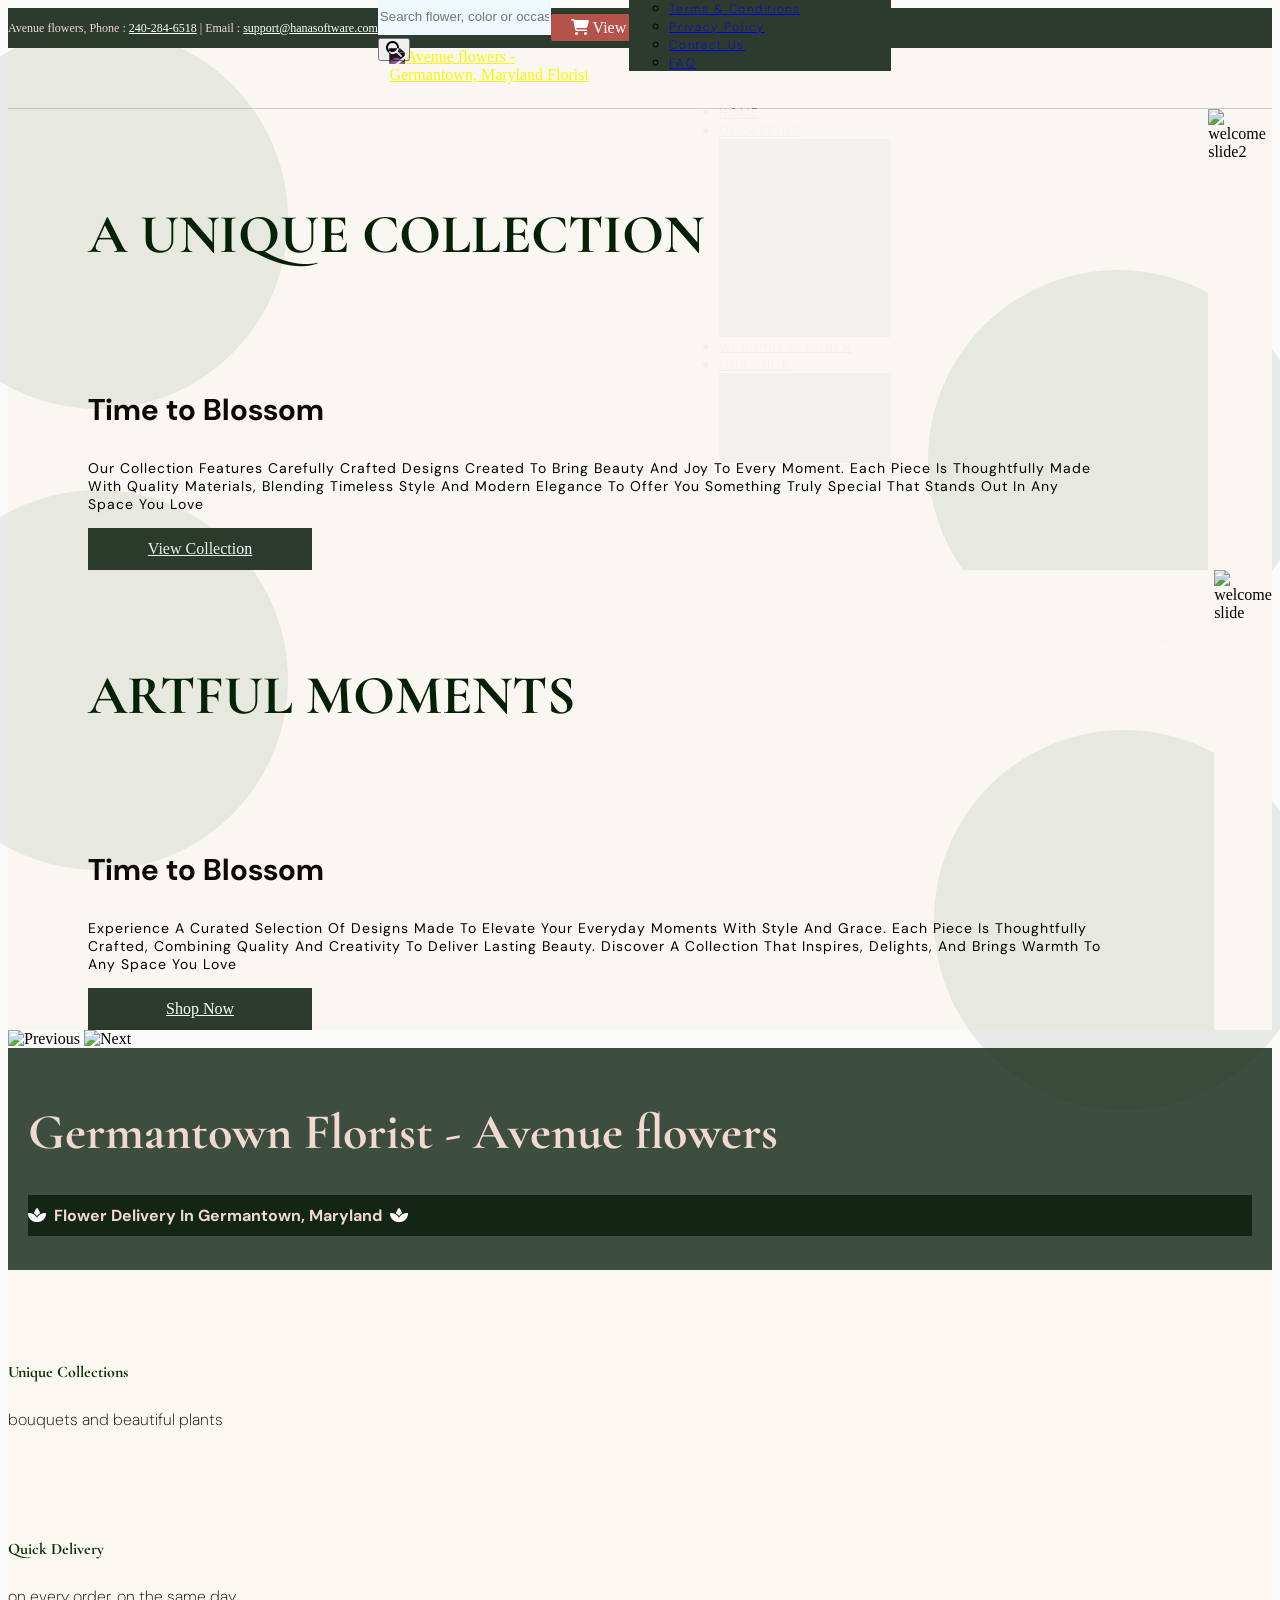
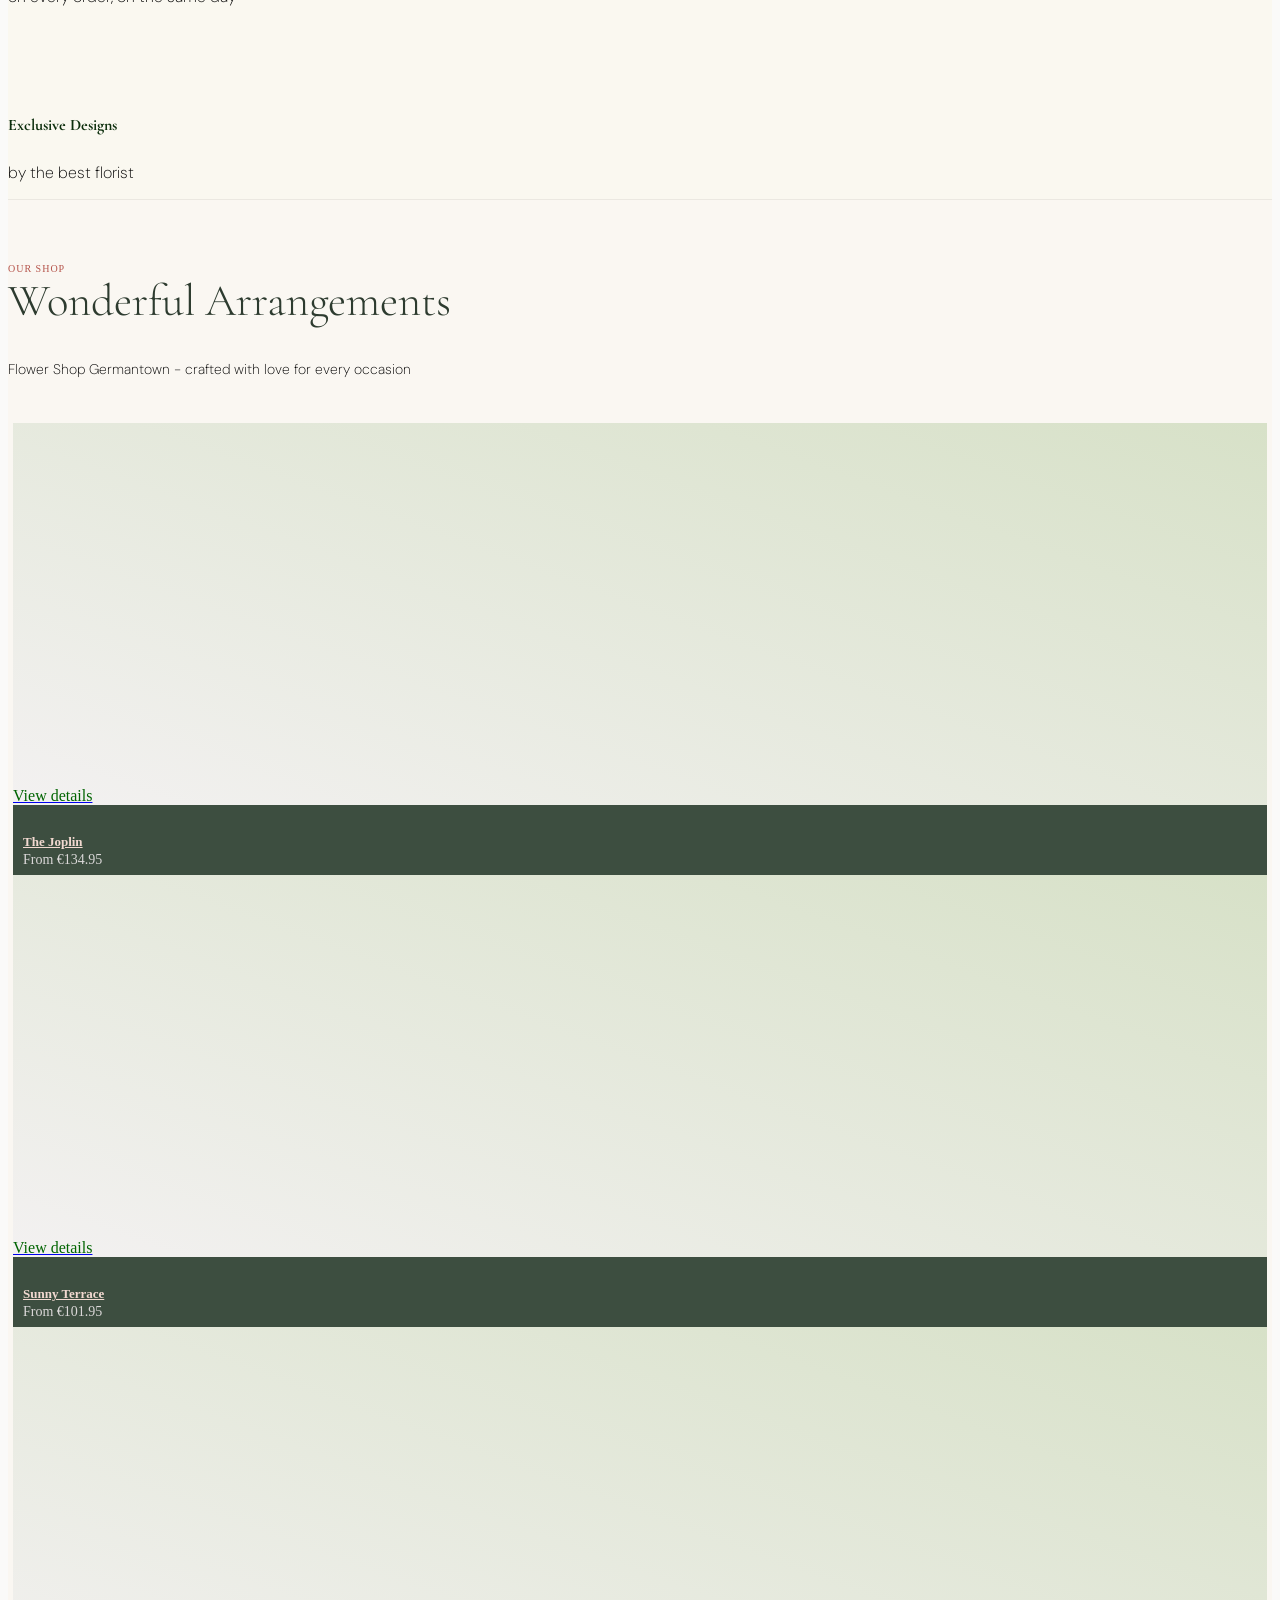
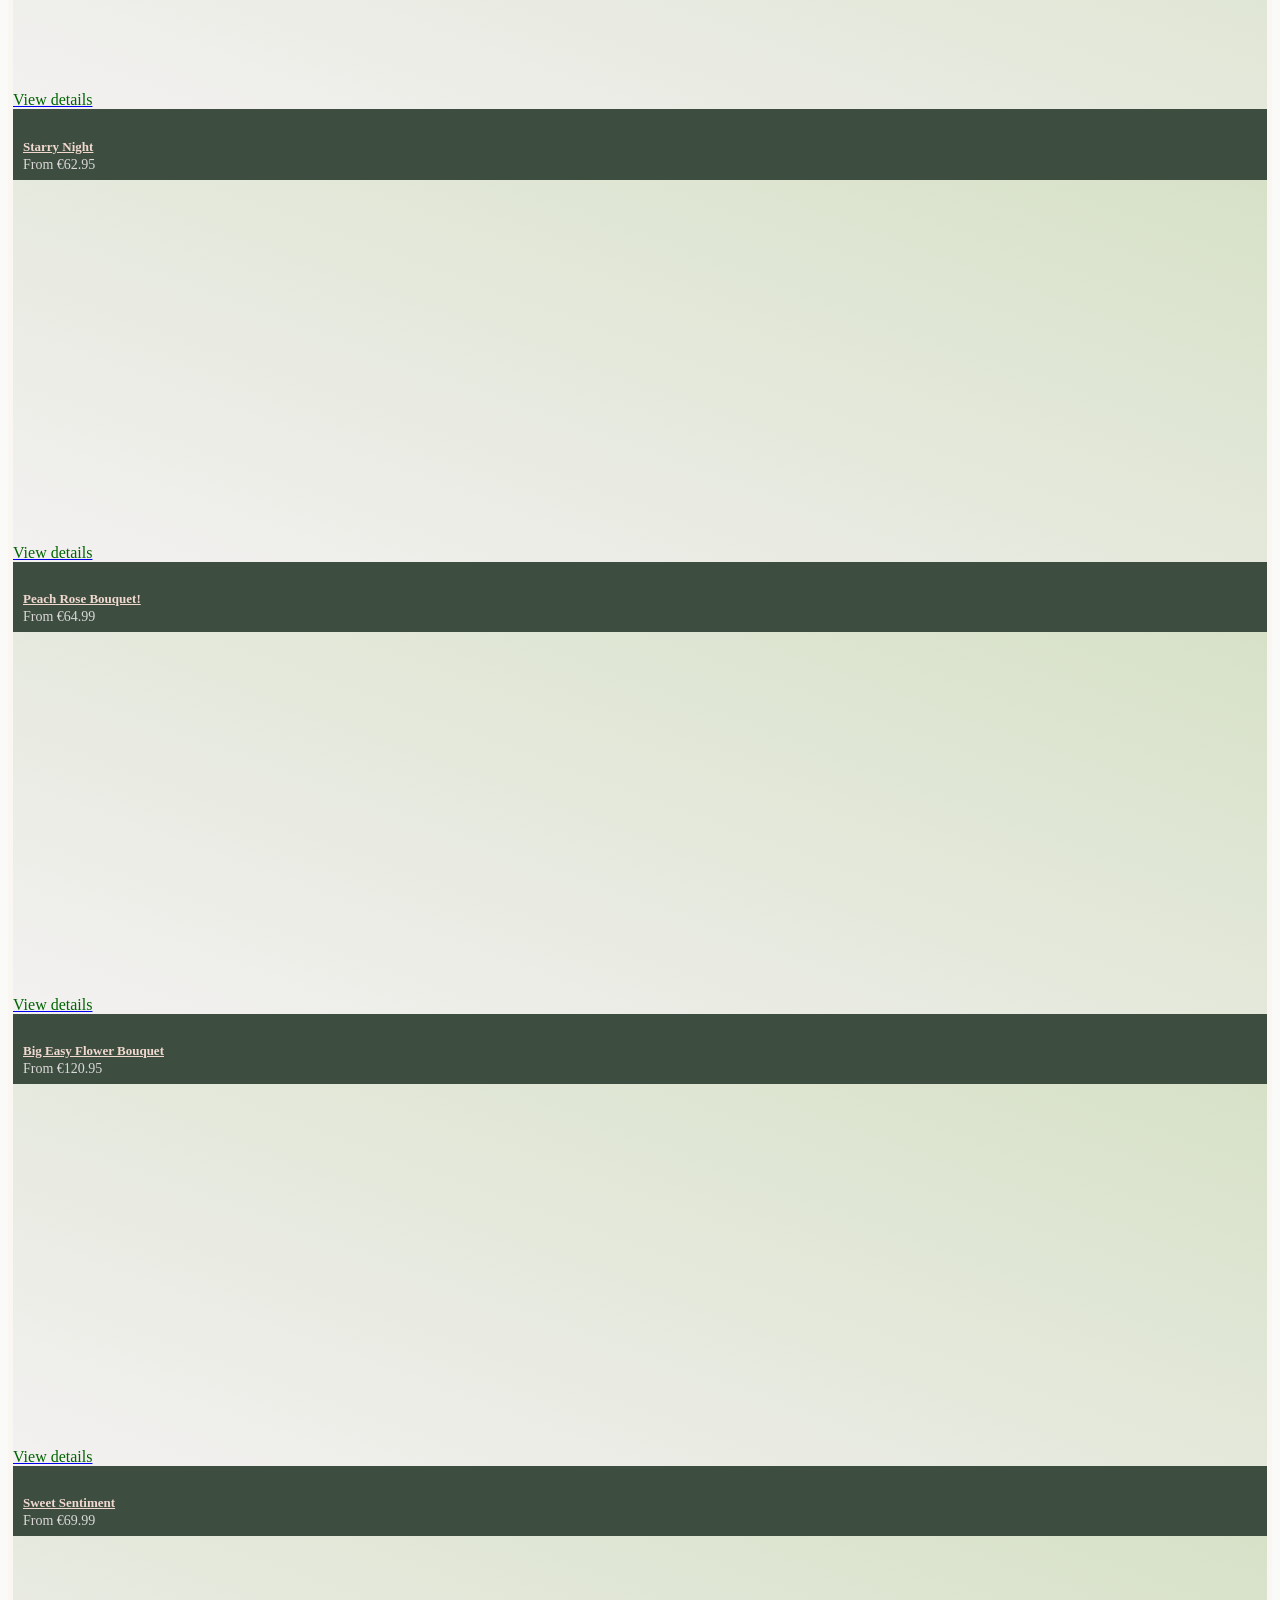
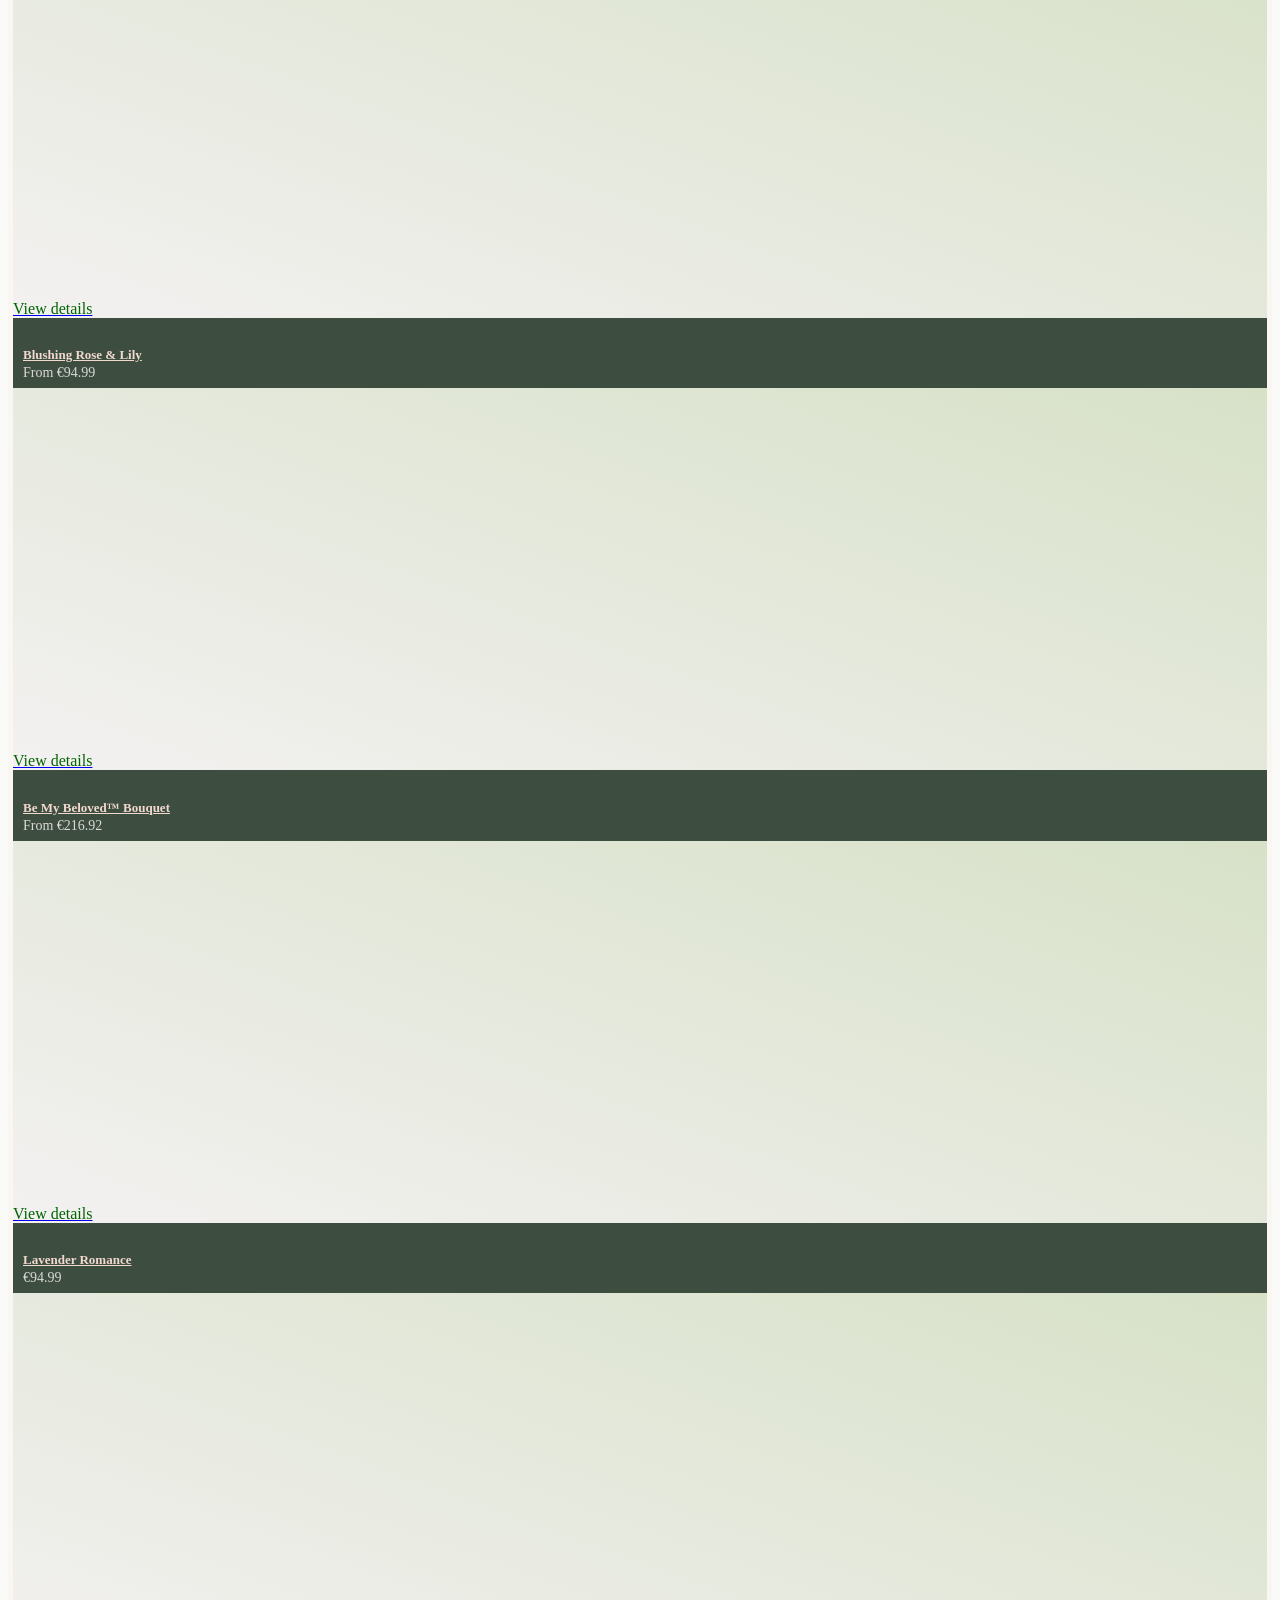
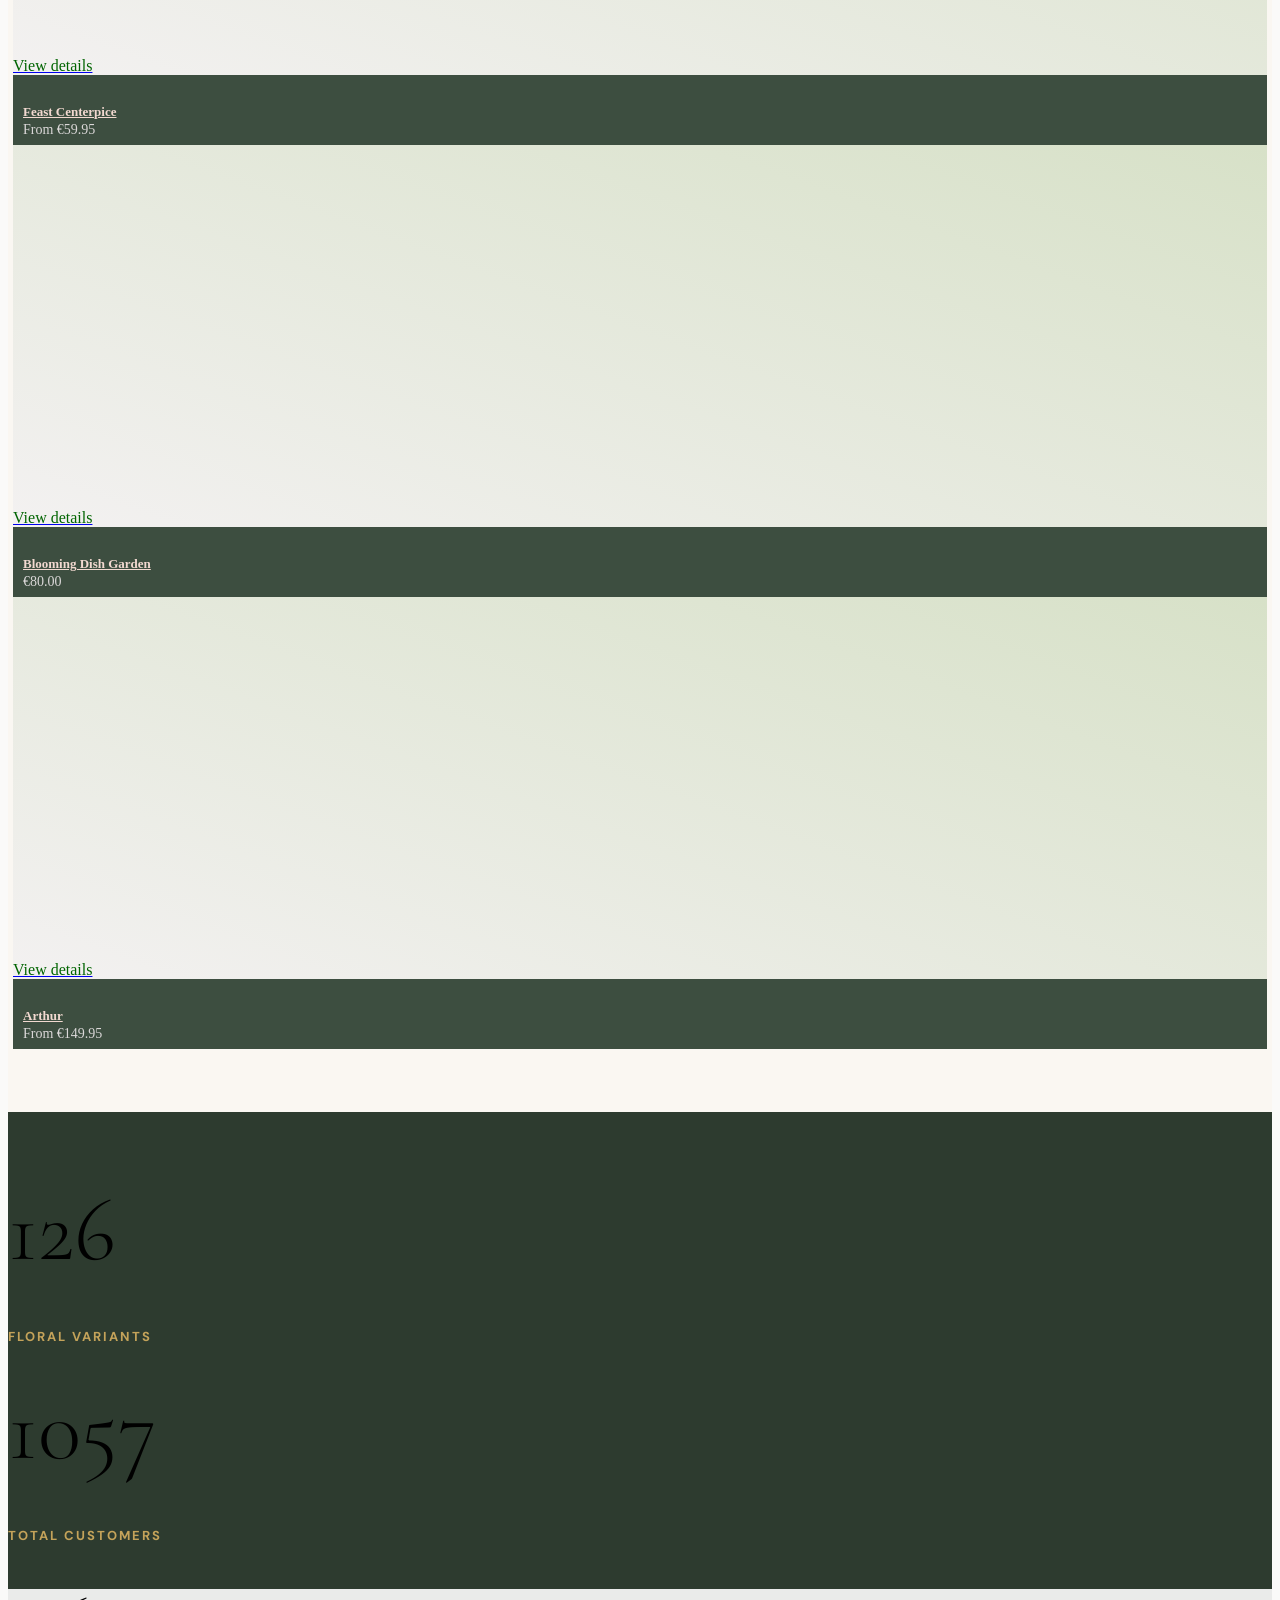
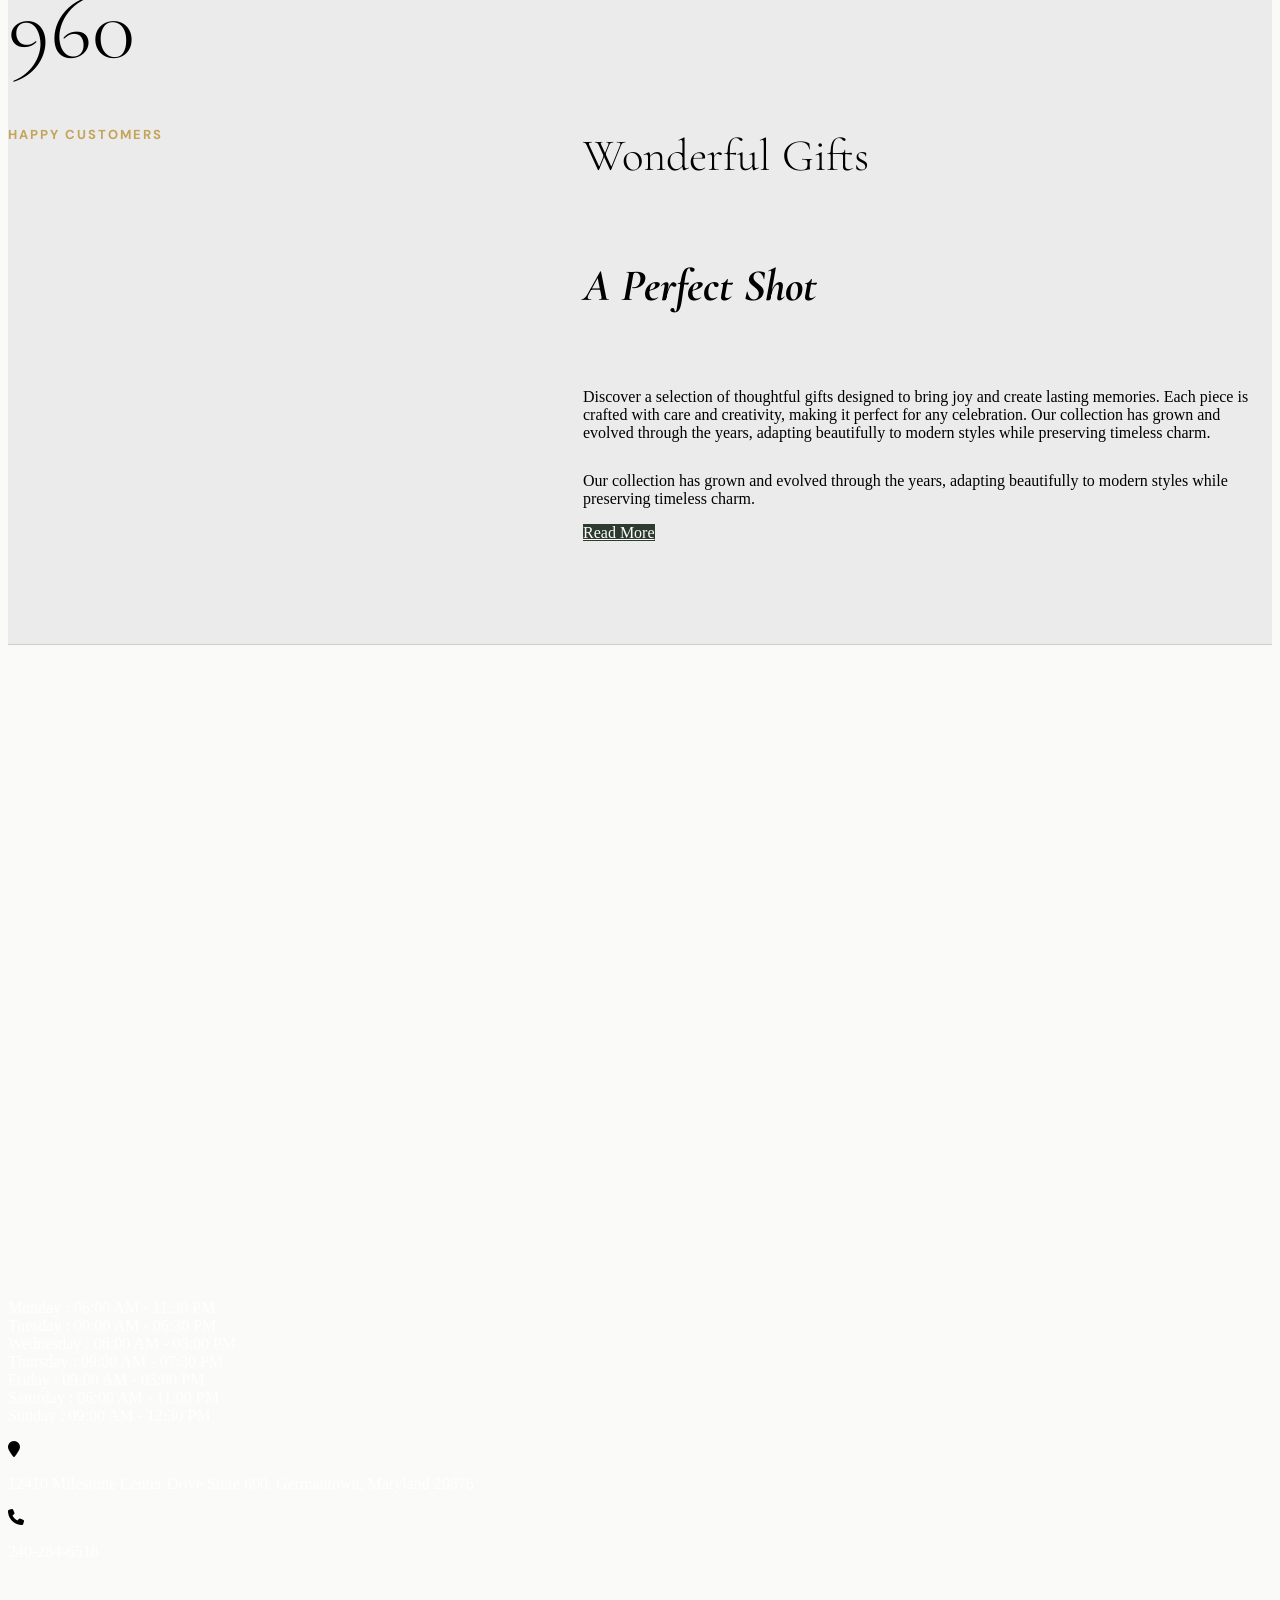
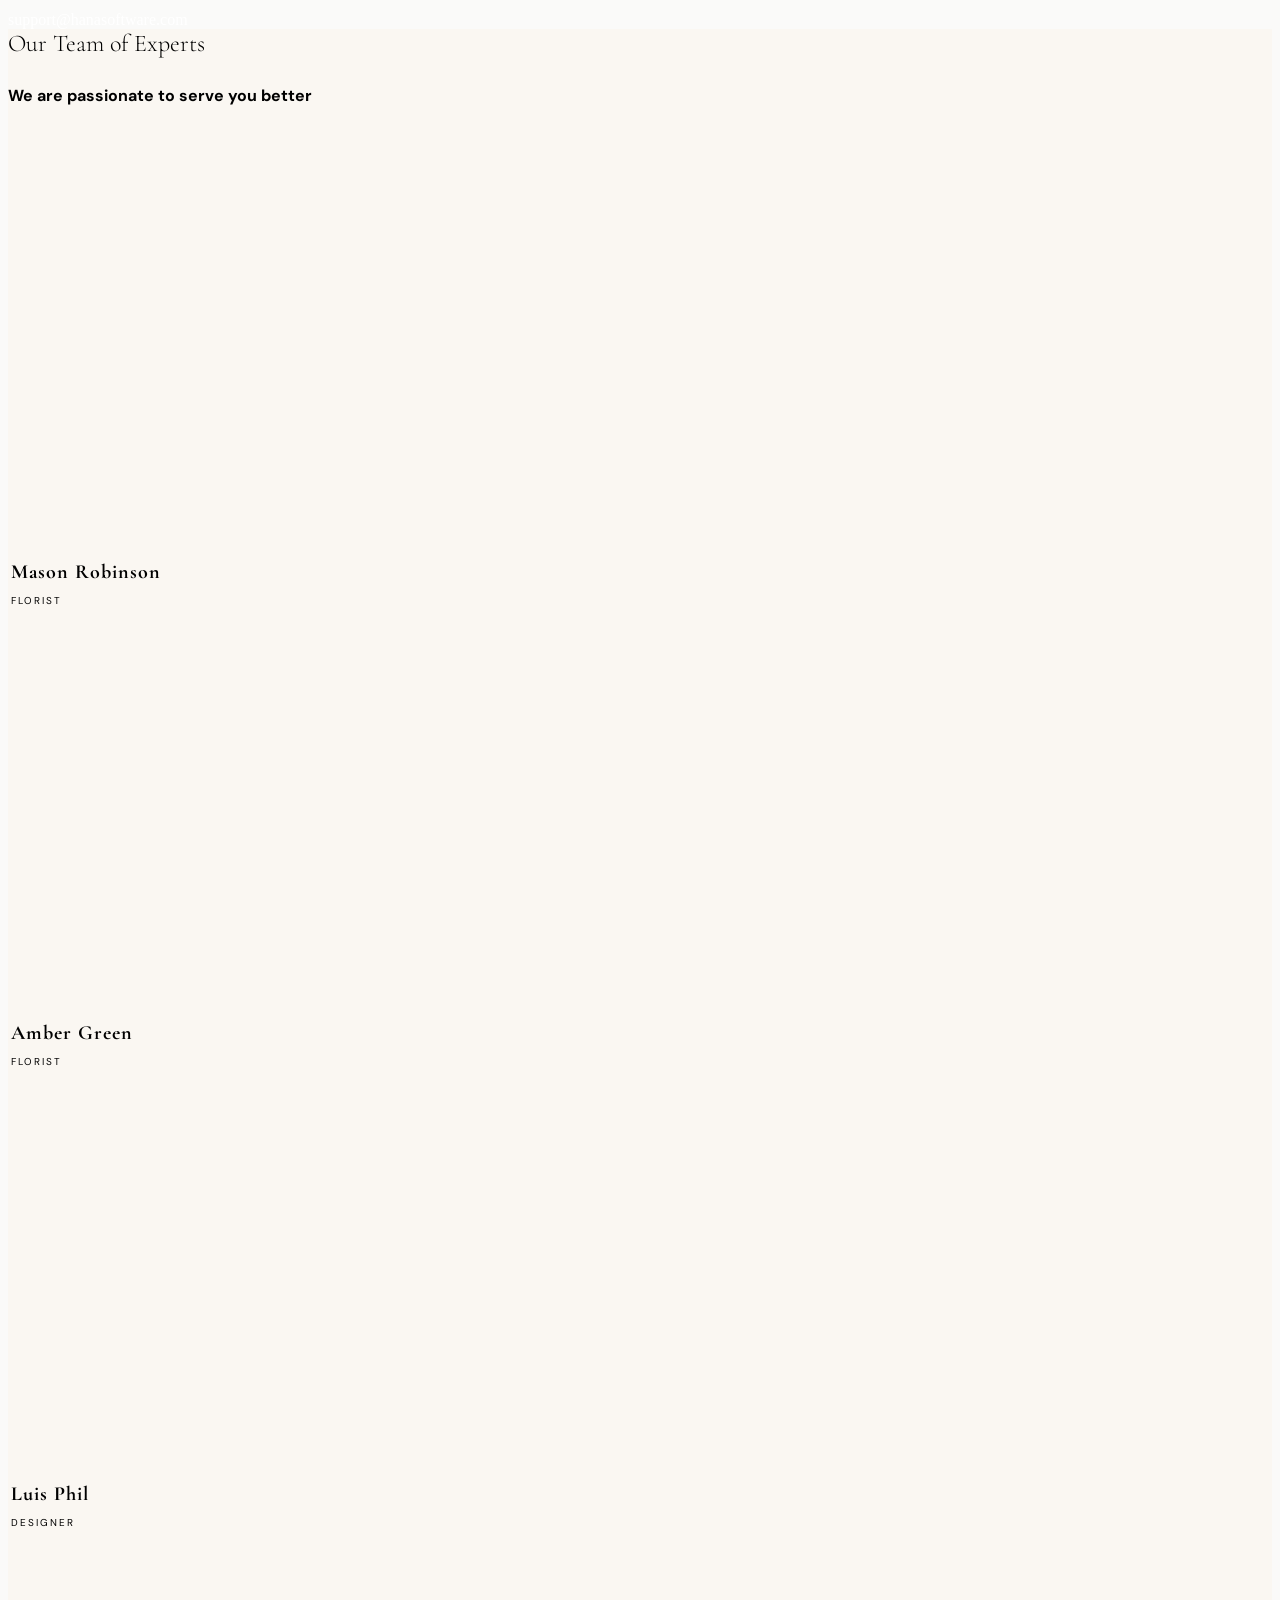
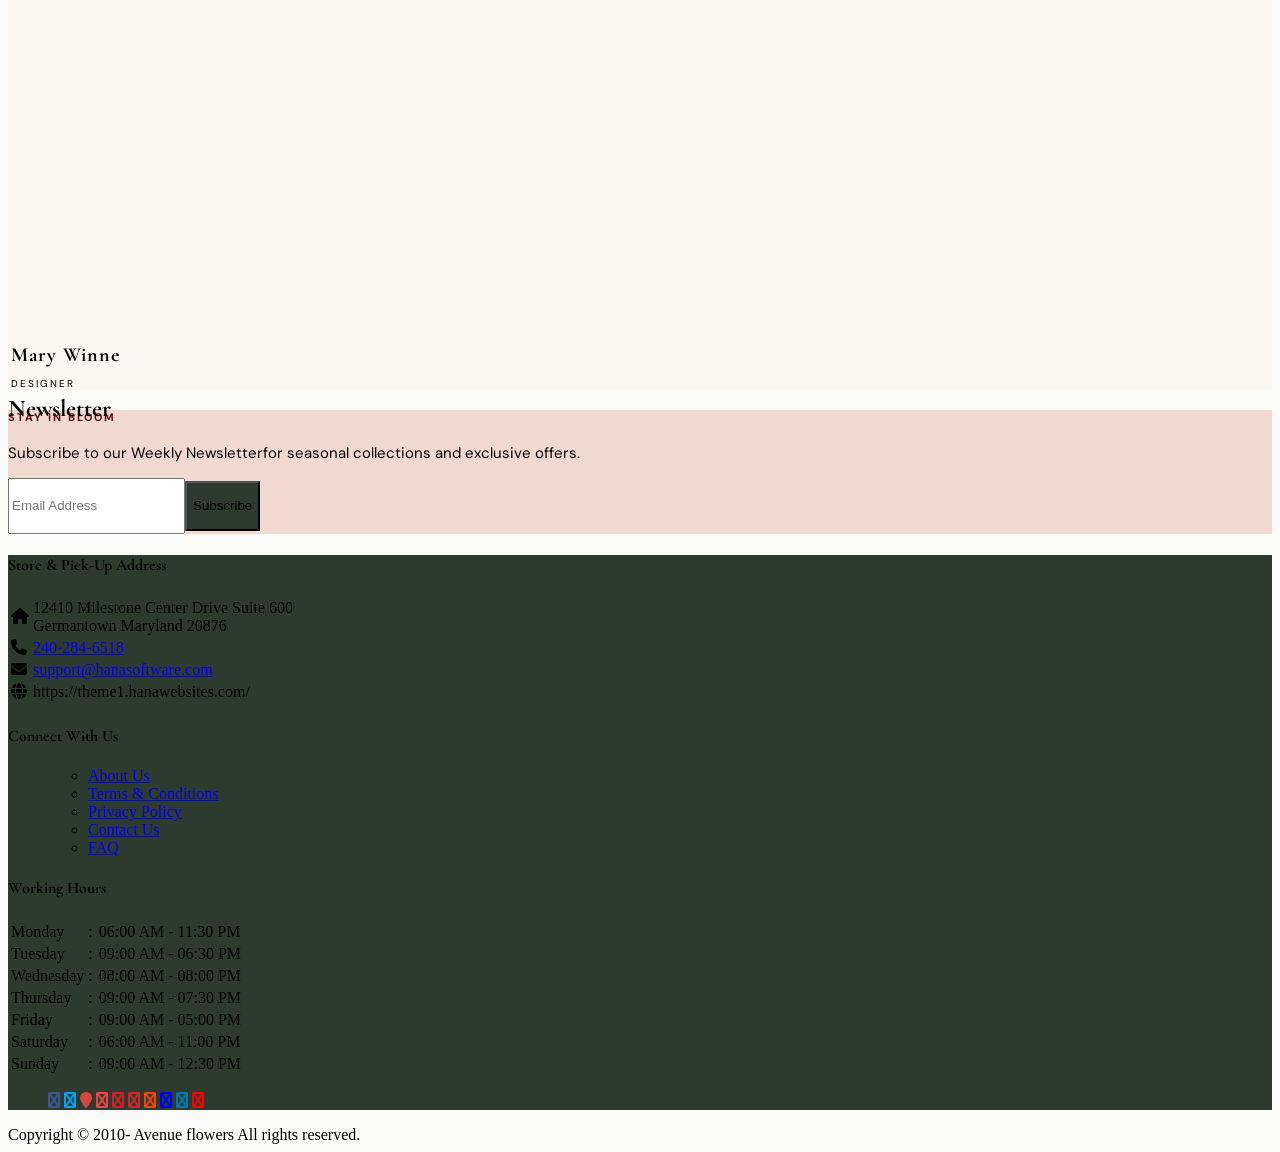
==== commit 66091952: "Update avenue.html" ====
--- a/avenue.html
+++ b/avenue.html
@@ -1,4 +1,3 @@
-
 <!DOCTYPE html>
 <html lang="en">
 <head>
@@ -20,7 +19,6 @@
     <meta name="description" content="Online Flower Delivery from Avenue Flowers McLean VA. Flower Shop McLean Florist VA provides Flower Delivery by Avenue Flowers McLean VA." />
 
 <link rel="canonical" href="https://theme1.hanawebsites.com/" />
-<link rel="stylesheet" href="https://cdnjs.cloudflare.com/ajax/libs/font-awesome/4.7.0/css/font-awesome.min.css">
 
 <!-- Facebook Meta Tags -->
 <meta property='og:site_name' content='Avenue flowers'>
@@ -39,7 +37,7 @@
 
 <script type='application/ld+json'>{"@context":"https://schema.org/","@type":"Organization","url":"https://theme1.hanawebsites.com/","logo":"https://res.cloudinary.com/dizexseir/image/upload/v1641465636/ProImages/xhp5hwuwrxm6uxljllu5.png","sameAs":["https://avenue.azurewebsites.net/","https://avenue.azurewebsites.net/","https://avenue.azurewebsites.net/","https://avenue.azurewebsites.net/","https://avenue.azurewebsites.net/","https://avenue.azurewebsites.net/","https://avenue.azurewebsites.net/","https://avenue.azurewebsites.net/","https://avenue.azurewebsites.net/","https://avenue.azurewebsites.net/"]}</script>
 
-<script type='application/ld+json'>{"@context":"https://schema.org","@type":["Florist","LocalBusiness"],"name":"Avenue flowers","description":"Online Flower Delivery from Avenue Flowers McLean VA. Flower Shop McLean Florist VA provides Flower Delivery by Avenue Flowers McLean VA.","image":"https://res.cloudinary.com/dizexseir/image/upload/v1641891621/ProImages/u29ivnjfbkffcyfguugd.png","logo":"https://res.cloudinary.com/dizexseir/image/upload/v1641465636/ProImages/xhp5hwuwrxm6uxljllu5.png","@id":"https://theme1.hanawebsites.com/","url":"https://theme1.hanawebsites.com/","sameAs":["https://avenue.azurewebsites.net/","https://avenue.azurewebsites.net/","https://avenue.azurewebsites.net/","https://avenue.azurewebsites.net/","https://avenue.azurewebsites.net/","https://avenue.azurewebsites.net/","https://avenue.azurewebsites.net/","https://avenue.azurewebsites.net/","https://avenue.azurewebsites.net/","https://avenue.azurewebsites.net/"],"telephone":"240-284-6518","email":"support@hanasoftware.com","priceRange":"0.00 - 649.95","address":{"@type":"PostalAddress","streetAddress":"12410 Milestone Center Drive Suite 600","addressLocality":"Germantown","addressRegion":"Maryland","postalCode":"20876","addressCountry":"US"},"geo":{"@type":"GeoCoordinates","latitude":"38.930933","longitude":"-77.173171"},"hasMap":"https://avenue.azurewebsites.net/","openingHoursSpecification":[{"@type":"OpeningHoursSpecification","dayOfWeek":["Monday"],"opens":"06:00 AM","closes":"11:30 PM"},{"@type":"OpeningHoursSpecification","dayOfWeek":["Tuesday"],"opens":"09:00 AM","closes":"06:30 PM"},{"@type":"OpeningHoursSpecification","dayOfWeek":["Wednesday"],"opens":"08:00 AM","closes":"08:00 PM"},{"@type":"OpeningHoursSpecification","dayOfWeek":["Thursday"],"opens":"09:00 AM","closes":"07:30 PM"},{"@type":"OpeningHoursSpecification","dayOfWeek":["Friday"],"opens":"09:00 AM","closes":"05:00 PM"},{"@type":"OpeningHoursSpecification","dayOfWeek":["Saturday"],"opens":"06:00 AM","closes":"11:00 PM"},{"@type":"OpeningHoursSpecification","dayOfWeek":["Sunday"],"opens":"09:00 AM","closes":"12:30 PM"}],"makesOffer":[{"@type":"Offer","name":"Flower Delivery Service Offer","itemOffered":{"@type":"Service","name":"Flower Delivery in Germantown, Maryland","serviceType":"Florist","areaServed":[{"@type":"Place","name":["Arlington National Cemetery","Billy Goat Trail \t","C & O Canal\t","Great Falls Park","Scotts Run Nature Preserve","Test","Tysons Corner Center","Washington National Cathedral ","Wolf Trap National Park for the Performing Arts","WRT"]}]}},{"@type":"Offer","name":"Same day Local Flower Delivery Promotion","price":"0.00","priceCurrency":"USD","eligibleRegion":{"@type":"City","name":"Germantown"},"itemOffered":{"@type":"Service","name":"Flower Delivery"}}]}</script><script type="application/ld+json">
+<script type='application/ld+json'>{"@context":"https://schema.org","@type":["Florist","LocalBusiness"],"name":"Avenue flowers","description":"Online Flower Delivery from Avenue Flowers McLean VA. Flower Shop McLean Florist VA provides Flower Delivery by Avenue Flowers McLean VA.","image":"https://res.cloudinary.com/dizexseir/image/upload/v1641891621/ProImages/u29ivnjfbkffcyfguugd.png","logo":"https://res.cloudinary.com/dizexseir/image/upload/v1641465636/ProImages/xhp5hwuwrxm6uxljllu5.png","@id":"https://theme1.hanawebsites.com/","url":"https://theme1.hanawebsites.com/","sameAs":["https://avenue.azurewebsites.net/","https://avenue.azurewebsites.net/","https://avenue.azurewebsites.net/","https://avenue.azurewebsites.net/","https://avenue.azurewebsites.net/","https://avenue.azurewebsites.net/","https://avenue.azurewebsites.net/","https://avenue.azurewebsites.net/","https://avenue.azurewebsites.net/","https://avenue.azurewebsites.net/"],"telephone":"240-284-6518","email":"support@hanasoftware.com","priceRange":"0.00 - 649.95","currenciesAccepted":"USD","paymentAccepted":"Credit Card, Invoice/House Account, Cash On Delivery, Gift Card","address":{"@type":"PostalAddress","streetAddress":"12410 Milestone Center Drive Suite 600","addressLocality":"Germantown","addressRegion":"Maryland","postalCode":"20876","addressCountry":"US"},"geo":{"@type":"GeoCoordinates","latitude":"38.930933","longitude":"-77.173171"},"hasMap":"https://avenue.azurewebsites.net/","openingHoursSpecification":[{"@type":"OpeningHoursSpecification","dayOfWeek":["Monday"],"opens":"06:00 AM","closes":"11:30 PM"},{"@type":"OpeningHoursSpecification","dayOfWeek":["Tuesday"],"opens":"09:00 AM","closes":"06:30 PM"},{"@type":"OpeningHoursSpecification","dayOfWeek":["Wednesday"],"opens":"08:00 AM","closes":"08:00 PM"},{"@type":"OpeningHoursSpecification","dayOfWeek":["Thursday"],"opens":"09:00 AM","closes":"07:30 PM"},{"@type":"OpeningHoursSpecification","dayOfWeek":["Friday"],"opens":"09:00 AM","closes":"05:00 PM"},{"@type":"OpeningHoursSpecification","dayOfWeek":["Saturday"],"opens":"06:00 AM","closes":"11:00 PM"},{"@type":"OpeningHoursSpecification","dayOfWeek":["Sunday"],"opens":"09:00 AM","closes":"12:30 PM"}],"areaServed":[{"@type":"Place","name":"Arlington National Cemetery"},{"@type":"Place","name":"Billy Goat Trail"},{"@type":"Place","name":"C & O Canal"},{"@type":"Place","name":"Great Falls Park"},{"@type":"Place","name":"Scotts Run Nature Preserve"},{"@type":"Place","name":"Test"},{"@type":"Place","name":"Tysons Corner Center"},{"@type":"Place","name":"Washington National Cathedral"},{"@type":"Place","name":"Wolf Trap National Park for the Performing Arts"},{"@type":"Place","name":"WRT"}],"review":[{"@type":"Review","author":{"@type":"Person","name":"Shailja J."},"reviewBody":"Lovely flowers","reviewRating":{"@type":"Rating","ratingValue":"4.9"}},{"@type":"Review","author":{"@type":"Person","name":"Troy Weaver"},"reviewBody":"I was invited to Thanksgiving dinner this year. I had never been to their house. I ordered some flowers from Adolfos Florist to be delivered the day before Thanksgiving. The flowers arrived as scheduled and the couple thought the arrangement was beautiful. I would orders flowers again from Adolfos'.","reviewRating":{"@type":"Rating","ratingValue":"4.9"}},{"@type":"Review","author":{"@type":"Person","name":"Theresa Spencer"},"reviewBody":"I placed an order for one of our customers this afternoon. Within 2 hours I received an email stating the delivery has been completed with a picture of the flowers at the door of the customer. The picture is EXACTLY what I ordered online, BRAVO!!! Service could not have been better for a last minute request. Thank you VERY much and I will definitely use them again.","reviewRating":{"@type":"Rating","ratingValue":"4.9"}},{"@type":"Review","author":{"@type":"Person","name":"Lisa Carlin"},"reviewBody":"They provided a beautiful arrangement for my godfather's funeral. Thank you.","reviewRating":{"@type":"Rating","ratingValue":"4.9"}},{"@type":"Review","author":{"@type":"Person","name":"Troy Weaver"},"reviewBody":"I was invited to Thanksgiving dinner this year. I had never been to their house. I ordered some flowers from Adolfos Florist to be delivered the day before Thanksgiving. The flowers arrived as scheduled and the couple thought the arrangement was beautiful. I would orders flowers again from Adolfos'.","reviewRating":{"@type":"Rating","ratingValue":"4.9"}}],"makesOffer":[{"@type":"Offer","name":"Flower Delivery Service Offer","itemOffered":{"@type":"Service","name":"Flower Delivery in Germantown, Maryland","serviceType":"Florist","areaServed":[{"@type":"Place","name":["Arlington National Cemetery","Billy Goat Trail \t","C & O Canal\t","Great Falls Park","Scotts Run Nature Preserve","Test","Tysons Corner Center","Washington National Cathedral ","Wolf Trap National Park for the Performing Arts","WRT"]}]}},{"@type":"Offer","name":"Same day Local Flower Delivery Promotion","price":"0.00","priceCurrency":"USD","eligibleRegion":{"@type":"City","name":"Germantown"},"itemOffered":{"@type":"Service","name":"Flower Delivery"}}]}</script><script type="application/ld+json">
 {
   "@context": "https://schema.org",
   "@type": "AggregateRating",
@@ -544,1043 +542,21 @@
 <!--Favicon Icons-->
         <link rel="icon" href="https://www.hanafloralpos2.com/images/proimages/favicon(38).ico" type="image/x-icon" />
         <link rel="shortcut icon" href="https://www.hanafloralpos2.com/images/proimages/favicon(38).ico" type="image/x-icon" />
-
+        <link rel="stylesheet" href="https://cdnjs.cloudflare.com/ajax/libs/font-awesome/7.0.1/css/all.min.css">
 
 <!-- Template CSS -->
 <link href='https://hana-cdn-g9fcbgbya0azddab.a01.azurefd.net/ecommerce/Content/Theme1/css/style.min.css' rel='stylesheet'/><link href='https://hana-cdn-g9fcbgbya0azddab.a01.azurefd.net/ecommerce/Content/commoncss/ExitIntent.min.css' rel='stylesheet'/>
-<link rel="preload" href="/Content/commoncss/font-awesome.min.css?v=0304055145" as="style" onload="this.rel = 'stylesheet'">
+<link rel="preload" href="/Content/commoncss/font-awesome.min.css?v=0319062320" as="style" onload="this.rel = 'stylesheet'">
 <link href='https://hana-cdn-g9fcbgbya0azddab.a01.azurefd.net/ecommerce/Content/commoncss/toastr.min.css' rel='stylesheet'/>
 <link href='https://hana-cdn-g9fcbgbya0azddab.a01.azurefd.net/ecommerce/Content/commoncss/labs.min.css' rel='stylesheet'/>
 <link href='https://hana-cdn-g9fcbgbya0azddab.a01.azurefd.net/ecommerce/Content/commoncss/masonry.min.css' rel='stylesheet'/>
 <link href='https://hana-cdn-g9fcbgbya0azddab.a01.azurefd.net/ecommerce/Content/commoncss/BannerModel.min.css?v=1.1' rel='stylesheet'/> 
-<style>
-   /* ============================================
-   AVENUE FLOWERS - PROFESSIONAL STYLE OVERRIDES
-   Only CSS changes - no HTML structure changes
-   ============================================ */
-
-@import url('https://fonts.googleapis.com/css2?family=Cormorant+Garamond:ital,wght@0,300;0,400;0,500;0,600;1,300;1,400&family=Jost:wght@300;400;500;600&display=swap');
-
-:root {
-  --primary: #1a1a2e;
-  --accent: #c8855a;
-  --accent-light: #e8a882;
-  --rose: #d4617a;
-  --cream: #faf8f5;
-  --soft-pink: #fdf0f3;
-  --text-dark: #1a1a1a;
-  --text-muted: #6b6b6b;
-  --white: #ffffff;
-  --border: #e8e0d8;
-  --shadow: 0 4px 30px rgba(0,0,0,0.08);
-  --shadow-hover: 0 12px 40px rgba(0,0,0,0.15);
-  --radius: 2px;
-  --transition: all 0.35s cubic-bezier(0.25, 0.46, 0.45, 0.94);
-}
-
-* {
-  font-family: 'Jost', sans-serif !important;
-}
-
-h1, h2, h3, h4, h5, .carousel-caption h3, .carousel-caption h5,
-.meet-the-team h2, .newsletter h1, .intro-with-image h2, .intro-with-image h5 {
-  font-family: 'Cormorant Garamond', serif !important;
-}
-
-body {
-  background-color: var(--cream) !important;
-  color: var(--text-dark) !important;
-}
-
-/* ─── TOP BAR ─── */
-#top-header .top-bar {
-  background: var(--primary) !important;
-  border-top: none !important;
-  padding: 10px 0 !important;
-}
-
-#top-header .top-bar p,
-#top-header .top-bar a {
-  color: rgba(255,255,255,0.75) !important;
-  font-size: 12px !important;
-  letter-spacing: 0.05em !important;
-  font-weight: 300 !important;
-}
-
-#top-header .top-bar a:hover {
-  color: var(--accent-light) !important;
-}
-
-#top-header .top-bar p {
-  color: rgba(255,255,255,0.85) !important;
-}
-
-/* ─── NAVIGATION ─── */
-.topheader-navholder,
-#top-navbar-nav .topheader-navholder {
-  background-color: rgb(77, 16, 16);
-  border-bottom: 1px solid var(--border) !important;
-  box-shadow: 0 2px 20px rgba(0,0,0,0.06) !important;
-  height: 70px !important;
-  display: flex;
-  justify-content: end;
-  align-items: center;
-}
-
-#navigation-menu > ul > li > a,
-#navigation-menu ul li a {
-  color: white;
-  font-size: 11px !important;
-  font-weight: 500 !important;
-  letter-spacing: 0.15em !important;
-  text-transform: uppercase !important;
-  padding: 8px 16px !important;
-  transition: var(--transition) !important;
-}
-
-#navigation-menu > ul > li > a:hover,
-#navigation-menu ul li a:hover {
-  color: var(--accent) !important;
-  background: transparent !important;
-}
-
-#navigation-menu .dropdown:hover > a,
-#navigation-menu > ul > li.dropdown > a {
-  color: white !important;
-}
-
-.dropdown-menu.custom-dropdown {
-  background: black;
-  border: 1px solid var(--border) !important;
-  border-radius: 0 !important;
-  box-shadow: 0 8px 40px rgba(0,0,0,0.12) !important;
-  top: 100% !important;
-}
-
-.dropdown-menu li a {
-  font-size: 11px !important;
-  letter-spacing: 0.1em !important;
-  text-transform: uppercase !important;
-  color: var(--text-dark) !important;
-  font-weight: 400 !important;
-  transition: var(--transition) !important;
-}
-
-.dropdown-menu li a:hover {
-  color: var(--accent) !important;
-  background: var(--cream) !important;
-  padding-left: 30px !important;
-}
-
-/* ─── LOGO ─── */
-.logo, #vp_logo {
-  min-height: auto !important;
-  width: 200px;
-}
-
-
-/* Search */
-#txtSearch {
-  border: 1px solid var(--border) !important;
-  border-radius: 0 !important;
-  font-size: 12px !important;
-  background: var(--cream) !important;
-  color: white;
-  box-shadow: none !important;
-}
-
-#txtSearch:focus {
-  border-color: var(--accent) !important;
-  box-shadow: none !important;
-  outline: none !important;
-}
-
-#BtnSearch {
-  background: var(--primary) !important;
-  border-color: var(--primary) !important;
-  border-radius: 0 !important;
-  color: var(--white) !important;
-  transition: var(--transition) !important;
-}
-
-#BtnSearch:hover {
-  background: var(--accent) !important;
-  border-color: var(--accent) !important;
-}
-
-/* View Cart */
-.ViewCart a, #BtnCart {
-  color: white !important;
-  font-size: 12px !important;
-  letter-spacing: 0.1em !important;
-  font-weight: 500 !important;
-  transition: var(--transition) !important;
-  padding: 6px 14px !important;
-  display: inline-block !important;
-  border-radius: 0 !important;
-}
-#BtnCart span{
-    color: white;
-}
-
-.ViewCart a:hover, #BtnCart:hover {
-  background: var(--primary) !important;
-  color: var(--white) !important;
-  border-color: var(--primary) !important;
-}
-
-/* ─── HERO SLIDER ─── */
-#Hana_6 {
-  background-color: var(--cream) !important;
-}
-
-.mslide {
-  background: linear-gradient(135deg, #fdf8f5 0%, #fceef1 50%, #f5f0ff 100%) !important;
-  display: flex;
-  align-items: center;
-  min-height: 90vh !important;
-}
-
-.carousel-caption {
-  text-align: left !important;
-}
-
-.carousel-caption h5 {
-  font-family: 'Jost', sans-serif !important;
-  font-size: 11px !important;
-  font-weight: 500 !important;
-  letter-spacing: 0.3em !important;
-  text-transform: uppercase !important;
-  color: var(--accent) !important;
-  margin-bottom: 16px !important;
-}
-
-.carousel-caption h3 {
-  font-family: 'Cormorant Garamond', serif !important;
-  font-size: 62px !important;
-  font-weight: 300 !important;
-  color: var(--primary) !important;
-  line-height: 1.1 !important;
-  margin-bottom: 20px !important;
-}
-
-.carousel-caption p {
-  color: var(--text-muted) !important;
-  font-size: 14px !important;
-  font-weight: 300 !important;
-  line-height: 1.8 !important;
-  max-width: 480px !important;
-  margin-bottom: 32px !important;
-  display:inline-block
-}
-
-.carousel-caption a {
-  background: var(--primary) !important;
-  color: var(--white) !important;
-  padding: 14px 36px !important;
-  font-size: 11px !important;
-  letter-spacing: 0.2em !important;
-  text-transform: uppercase !important;
-  font-weight: 500 !important;
-  border: none !important;
-  display: inline-block !important;
-  transition: var(--transition) !important;
-  margin-top: 0 !important;
-  border-radius: 0 !important;
-}
-
-.carousel-caption a:hover {
-  background: var(--accent) !important;
-  color: var(--white) !important;
-}
-
-/* Banner title */
-.banner-title {
-  text-align: center !important;
-  padding: 40px 20px 30px !important;
-  background: var(--white) !important;
-  border-bottom: 1px solid var(--border) !important;
-}
-
-.banner-title h1 {
-  font-family: 'Cormorant Garamond', serif !important;
-  font-size: 32px !important;
-  font-weight: 400 !important;
-  color: var(--primary) !important;
-  letter-spacing: 0.05em !important;
-  margin: 0 0 8px !important;
-}
-
-.banner-title h2 {
-  font-size: 11px !important;
-  letter-spacing: 0.3em !important;
-  text-transform: uppercase !important;
-  color: var(--text-muted) !important;
-  font-weight: 300 !important;
-  margin: 0 !important;
-}
-
-/* ─── ICONIC THUMBS ─── */
-.iconic-thumbs {
-  background: var(--white) !important;
-  padding: 60px 0 !important;
-  border-bottom: 1px solid var(--border) !important;
-}
-
-.iconic-thumbs .context {
-  text-align: center !important;
-  padding: 30px 20px !important;
-  border-right: 1px solid var(--border) !important;
-  transition: var(--transition) !important;
-}
-
-.iconic-thumbs .col-md-4:last-child .context {
-  border-right: none !important;
-}
-
-.iconic-thumbs .context:hover {
-  transform: translateY(-4px) !important;
-}
-
-.iconic-thumbs .context img {
-  filter: none !important;
-  opacity: 0.7 !important;
-  margin-bottom: 20px !important;
-  transition: var(--transition) !important;
-}
-
-.iconic-thumbs .context:hover img {
-  opacity: 1 !important;
-}
-
-.iconic-thumbs .context h5 {
-  font-family: 'Jost', sans-serif !important;
-  font-size: 11px !important;
-  font-weight: 600 !important;
-  letter-spacing: 0.2em !important;
-  text-transform: uppercase !important;
-  color: var(--primary) !important;
-  margin-bottom: 10px !important;
-}
-
-.iconic-thumbs .context p {
-  font-size: 13px !important;
-  color: var(--text-muted) !important;
-  font-weight: 300 !important;
-}
-
-/* ─── PRODUCTS SECTION ─── */
-#PromoProducts {
-  background: var(--soft-pink) !important;
-}
-
-#PromoProducts .top-products {
-  padding: 80px 0 !important;
-}
-
-.title_block.home-title {
-  font-family: 'Jost', sans-serif !important;
-  font-size: 10px !important;
-  font-weight: 600 !important;
-  letter-spacing: 0.4em !important;
-  text-transform: uppercase !important;
-  color: var(--accent) !important;
-  margin-bottom: 12px !important;
-}
-
-.tagline p {
-  font-size: 11px !important;
-  letter-spacing: 0.25em !important;
-  text-transform: uppercase !important;
-  color: var(--text-muted) !important;
-  font-weight: 400 !important;
-  margin-bottom: 10px !important;
-}
-
-.prod-title {
-  font-family: 'Cormorant Garamond', serif !important;
-  font-size: 40px !important;
-  font-weight: 300 !important;
-  color: var(--primary) !important;
-  margin-bottom: 50px !important;
-  letter-spacing: 0.02em !important;
-}
-
-/* Product Cards */
-.product-container {
-  background: var(--white) !important;
-  border: 1px solid var(--border) !important;
-  border-radius: 0 !important;
-  overflow: hidden !important;
-  transition: var(--transition) !important;
-  box-shadow: none !important;
-}
-
-.product-container:hover {
-  box-shadow: var(--shadow-hover) !important;
-  transform: translateY(-6px) !important;
-  border-color: var(--accent-light) !important;
-}
-
-a.product_img_link {
-  height: 260px !important;
-  display: block !important;
-  overflow: hidden !important;
-  background-color: #f9f6f3 !important;
-  background-size: contain !important;
-  background-position: center !important;
-  position: relative !important;
-}
-
-a.product_img_link::after {
-  content: '' !important;
-  position: absolute !important;
-  inset: 0 !important;
-  background: rgba(26, 26, 46, 0) !important;
-  transition: var(--transition) !important;
-}
-
-.product-container:hover a.product_img_link::after {
-  background: rgba(26, 26, 46, 0.08) !important;
-}
-
-.description {
-  background: var(--primary) !important;
-  opacity: 0 !important;
-  transition: var(--transition) !important;
-}
-
-.product-container:hover .description {
-  opacity: 1 !important;
-}
-
-.description .more-link {
-  font-size: 11px !important;
-  letter-spacing: 0.15em !important;
-  font-weight: 500 !important;
-  text-transform: uppercase !important;
-}
-
-#BindCategories .right-block .product-box,
-#BindProductImages .right-block .product-box,
-#PromoProducts .product-container .right-block .product-box {
-  padding: 16px 18px !important;
-  border-top: 1px solid var(--border) !important;
-  background: var(--white) !important;
-}
-
-.product-name, .product-box .name a {
-  font-family: 'Cormorant Garamond', serif !important;
-  font-size: 17px !important;
-  font-weight: 500 !important;
-  color: var(--primary) !important;
-  letter-spacing: 0.02em !important;
-  transition: var(--transition) !important;
-  white-space: nowrap !important;
-  overflow: hidden !important;
-  text-overflow: ellipsis !important;
-}
-
-.product-name:hover, .product-box .name a:hover {
-  color: var(--accent) !important;
-}
-
-.price.product-price {
-  font-size: 13px !important;
-  font-weight: 500 !important;
-  color: var(--accent) !important;
-  letter-spacing: 0.05em !important;
-  margin-top: 4px !important;
-  display: block !important;
-}
-
-/* ─── COUNTABLE / STATS ─── */
-.countable {
-  background-attachment: fixed !important;
-  background-size: cover !important;
-  position: relative !important;
-}
-
-.countable::before {
-  content: '' !important;
-  position: absolute !important;
-  inset: 0 !important;
-  background: rgba(133, 3, 68, 0.72) !important;
-}
-
-.countable .container {
-  position: relative !important;
-  z-index: 1 !important;
-}
-
-.countable .block {
-  padding: 60px 20px !important;
-  text-align: center !important;
-  border-right: 1px solid rgba(255,255,255,0.15) !important;
-}
-
-.countable .col-md-4:last-child .block {
-  border-right: none !important;
-}
-
-.countable h4.counter {
-  font-family: 'Cormorant Garamond', serif !important;
-  font-size: 72px !important;
-  font-weight: 300 !important;
-  color: var(--white) !important;
-  line-height: 1 !important;
-  margin-bottom: 12px !important;
-}
-
-.countable h6 {
-  font-size: 10px !important;
-  font-weight: 600 !important;
-  letter-spacing: 0.3em !important;
-  text-transform: uppercase !important;
-  color: rgba(255,255,255,0.65) !important;
-  margin-top: 8px !important;
-}
-
-.countable img[alt="border"] {
-  opacity: 0.3 !important;
-}
-
-/* ─── INTRO WITH IMAGE ─── */
-.intro-with-image {
-  padding: 100px 0 !important;
-  background: var(--white) !important;
-}
-
-.intro-with-image h2 {
-  font-family: 'Cormorant Garamond', serif !important;
-  font-size: 52px !important;
-  font-weight: 300 !important;
-  color: var(--primary) !important;
-  line-height: 1.1 !important;
-  margin-bottom: 12px !important;
-}
-
-.intro-with-image h5 {
-  font-family: 'Jost', sans-serif !important;
-  font-size: 10px !important;
-  font-weight: 600 !important;
-  letter-spacing: 0.3em !important;
-  text-transform: uppercase !important;
-  color: var(--accent) !important;
-  margin-bottom: 28px !important;
-}
-
-.intro-with-image p {
-  font-size: 14px !important;
-  line-height: 1.9 !important;
-  color: var(--text-muted) !important;
-  font-weight: 300 !important;
-  margin-bottom: 36px !important;
-}
-
-.intro-with-image a {
-  display: inline-block !important;
-  padding: 14px 36px !important;
-  background: transparent !important;
-  border: 1px solid var(--primary) !important;
-  color: var(--primary) !important;
-  font-size: 11px !important;
-  letter-spacing: 0.2em !important;
-  text-transform: uppercase !important;
-  font-weight: 500 !important;
-  transition: var(--transition) !important;
-}
-
-.intro-with-image a:hover {
-  background: var(--primary) !important;
-  color: var(--white) !important;
-}
-
-.intro-with-image img {
-  border-radius: 0 !important;
-  box-shadow: 20px 20px 0 var(--border) !important;
-}
-
-/* ─── MAP ─── */
-.embed-map {
-  position: relative !important;
-}
-
-#over_map {
-  background: var(--primary) !important;
-  color: var(--white) !important;
-  padding: 40px !important;
-  box-shadow: var(--shadow-hover) !important;
-}
-
-#over_map_inner p {
-  color: var(--accent-light) !important;
-  font-size: 18px !important;
-  margin-bottom: 12px !important;
-}
-
-#over_map_shop_timing span,
-#over_map_shop_address span,
-#over_map_shop_phone span,
-#over_map_shop_email span {
-  font-size: 12px !important;
-  color: rgba(255,255,255,0.75) !important;
-  line-height: 2 !important;
-  font-weight: 300 !important;
-}
-
-/* ─── TEAM ─── */
-.meet-the-team {
-  background: var(--cream) !important;
-  padding: 100px 0 !important;
-}
-
-.meet-the-team h2 {
-  font-family: 'Cormorant Garamond', serif !important;
-  font-size: 48px !important;
-  font-weight: 300 !important;
-  color: var(--primary) !important;
-  text-align: center !important;
-  margin-bottom: 8px !important;
-}
-
-.meet-the-team h5 {
-  font-family: 'Jost', sans-serif !important;
-  font-size: 10px !important;
-  letter-spacing: 0.3em !important;
-  text-transform: uppercase !important;
-  color: var(--text-muted) !important;
-  text-align: center !important;
-  font-weight: 400 !important;
-  margin-bottom: 60px !important;
-}
-
-.meet-the-team .col-md-3 {
-  text-align: center !important;
-  padding: 0 10px !important;
-}
-
-.meet-the-team img {
-  width: 100% !important;
-  height: 280px !important;
-  object-fit: cover !important;
-  object-position: top !important;
-  padding: 0 !important;
-  margin-bottom: 0 !important;
-  filter: grayscale(20%) !important;
-  transition: var(--transition) !important;
-  background: var(--cream) !important;
-}
-
-.meet-the-team .col-md-3:hover img {
-  filter: grayscale(0%) !important;
-  transform: scale(1.02) !important;
-}
-
-.meet-the-team b {
-  display: block !important;
-  font-family: 'Cormorant Garamond', serif !important;
-  font-size: 18px !important;
-  font-weight: 600 !important;
-  color: var(--primary) !important;
-  letter-spacing: 0.05em !important;
-  text-transform: uppercase !important;
-  margin-top: 18px !important;
-  padding: 0 !important;
-  background: transparent !important;
-}
-
-.meet-the-team p {
-  font-size: 11px !important;
-  letter-spacing: 0.2em !important;
-  text-transform: uppercase !important;
-  color: var(--accent) !important;
-  font-weight: 400 !important;
-  margin-top: 4px !important;
-  padding: 0 !important;
-  background: transparent !important;
-}
-
-/* ─── NEWSLETTER ─── */
-.newsletter {
-    background-color: #791b47;
-  padding: 80px 0 !important;
-}
-
-.newsletter h1 {
-  font-family: 'Cormorant Garamond', serif !important;
-  font-size: 52px !important;
-  font-weight: 300 !important;
-  color: var(--white) !important;
-  text-align: center !important;
-  margin-bottom: 12px !important;
-}
-
-.newsletter p {
-  font-size: 12px !important;
-  letter-spacing: 0.2em !important;
-  text-transform: uppercase !important;
-  color: rgba(255,255,255,0.6) !important;
-  text-align: center !important;
-  font-weight: 300 !important;
-  margin-bottom: 40px !important;
-}
-
-.newsletter .email {
-  background: rgba(255,255,255,0.08) !important;
-  border: 1px solid rgba(255,255,255,0.2) !important;
-  color: var(--white) !important;
-  border-radius: 0 !important;
-  padding: 14px 20px !important;
-  font-size: 13px !important;
-  font-weight: 300 !important;
-  height: auto !important;
-}
-
-.newsletter .email::placeholder {
-  color: rgba(255,255,255,0.4) !important;
-}
-
-.newsletter .email:focus {
-  border-color: var(--accent-light) !important;
-  outline: none !important;
-  box-shadow: none !important;
-}
-
-.newsletter .submit {
-  background: var(--accent) !important;
-  width: 150px;
-  color: var(--white) !important;
-  border: none !important;
-  border-radius: 0 !important;
-  padding: 14px 32px !important;
-  font-size: 11px !important;
-  letter-spacing: 0.2em !important;
-  text-transform: uppercase !important;
-  font-weight: 500 !important;
-  transition: var(--transition) !important;
-  cursor: pointer !important;
-}
-
-.newsletter .submit:hover {
-  background: var(--accent-light) !important;
-}
-
-.newsletter .news-fields {
-  display: flex !important;
-  gap: 0 !important;
-  max-width: 500px !important;
-  margin: 0 auto !important;
-}
-
-.newsletter .news-fields .email {
-  flex: 1 !important;
-}
-
-/* ─── FOOTER ─── */
-.footer-center#vp_footer {
-  background-color: var(--cream);
-  color: black;
-  padding: 80px 0 50px !important;
-}
-.footer-center h4{
-    color: black !important;
-    font-style: normal !important;
-}
-
-.footer-center .title_block {
-  font-family: 'Jost', sans-serif !important;
-  font-size: 10px !important;
-  color: black;
-  font-weight: 600 !important;
-  letter-spacing: 0.3em !important;
-  text-transform: uppercase !important;
-  margin-bottom: 30px !important;
-  padding-bottom: 16px !important;
-  border-bottom: 1px solid rgba(255,255,255,0.1) !important;
-}
-
-.footer-center .footer-details td {
-  font-size: 13px !important;
-  font-weight: 300 !important;
-  color: black;
-  padding: 6px 0 6px 12px !important;
-  line-height: 1.6 !important;
-  vertical-align: top !important;
-}
-
-.footer-center .footer-details .fa {
-  color: var(--accent) !important;
-  font-size: 13px !important;
-}
-
-.footer-center a {
-  color: black;
-  font-size: 12px !important;
-  letter-spacing: 0.05em !important;
-  font-weight: 300 !important;
-  transition: var(--transition) !important;
-}
-
-.footer-center a:hover {
- color: black;
-}
-
-.footer-center .infor-it li {
-  list-style: none !important;
-  margin-bottom: 10px !important;
-}
-
-.footer-center .acc-it td {
-  color: black;
-  font-size: 12px !important;
-  font-weight: 300 !important;
-  padding: 4px 4px !important;
-  line-height: 1.8 !important;
-}
-
-/* Social */
-.social_block .ct-icon a {
-  display: inline-flex !important;
-  align-items: center !important;
-  justify-content: center !important;
-  width: 36px !important;
-  height: 36px !important;
-  border: 1px solid rgba(255,255,255,0.15) !important;
-  margin: 4px !important;
-  transition: var(--transition) !important;
-}
-
-.social_block .ct-icon a:hover {
-  border-color: var(--accent) !important;
-  background: var(--accent) !important;
-}
-
-.social_block .ct-icon .fa {
-  font-size: 14px !important;
-  color: black;
-  transition: var(--transition) !important;
-}
-
-.social_block .ct-icon a:hover .fa {
- color: black;
-}
-
-/* Copyright */
-.footer-copyright {
-  background: var(--primary) !important;
-  padding: 20px 0 !important;
-  text-align: center !important;
-}
-
-.footer-copyright .text-center {
-  color: rgba(255,255,255,0.4) !important;
-  font-size: 11px !important;
-  letter-spacing: 0.1em !important;
-  font-weight: 300 !important;
-}
-
-
-/* ─── COUNTDOWN TIMER ─── */
-#timer #countdown-timer {
-  background: linear-gradient(135deg, var(--primary), #2a1a3e) !important;
-  border-top: 2px solid var(--accent) !important;
-  width: 700px;
-  box-shadow: 0 -4px 20px rgba(0,0,0,0.3) !important;
-}
-
-#countdown-timer .col-md-7 b {
-  font-size: 13px !important;
-  font-weight: 500 !important;
-  letter-spacing: 0.15em !important;
-  text-transform: uppercase !important;
-}
-
-#countdown-timer b span {
-  color: var(--accent-light) !important;
-}
-
-.timeron {
-  background: rgba(255,255,255,0.08) !important;
-  border-radius: 0 !important;
-  margin: 0 4px !important;
-  padding: 6px 10px !important;
-  min-width: 52px !important;
-  text-align: center !important;
-}
-
-.timerdesp {
-  font-size: 9px !important;
-  letter-spacing: 0.15em !important;
-  text-transform: uppercase !important;
-  opacity: 0.6 !important;
-}
-
-/* ─── GO UP BUTTON ─── */
-.go-up a {
-  background: var(--accent) !important;
-  border-radius: 0 !important;
-  color: var(--white) !important;
-  width: 44px !important;
-  height: 44px !important;
-  display: flex !important;
-  align-items: center !important;
-  justify-content: center !important;
-  transition: var(--transition) !important;
-  box-shadow: 0 4px 15px rgba(200, 133, 90, 0.4) !important;
-}
-
-.go-up a:hover {
-  background: var(--primary) !important;
-  box-shadow: var(--shadow-hover) !important;
-}
-
-/* ─── STICKY NAV ─── */
-#MenuList.sticky {
-  background: rgba(0, 0, 0, 0.97) !important;
-  backdrop-filter: blur(10px) !important;
-  box-shadow: 0 4px 30px rgba(0,0,0,0.08) !important;
-  border-bottom: 1px solid var(--border) !important;
-}
-
-/* ─── MOBILE MENU ─── */
-
-#MobileMenu .navbar-default {
-  background: transparent !important;
-  margin: 0;
-  border: none !important;
-}
-
-#MobileMenu .navbar-default .navbar-toggle .icon-bar {
-  background-color: var(--primary) !important;
-}
-
-#MobileMenuTemplate .navbar-collapse {
-  background: var(--primary) !important;
-  box-shadow: var(--shadow-hover) !important;
-}
-
-.navbar-collapse ul li a {
-  color: rgba(255,255,255,0.8) !important;
-  font-size: 12px !important;
-  letter-spacing: 0.1em !important;
-}
-
-/* ─── SMOOTH SCROLLING ─── */
-html {
-  scroll-behavior: smooth !important;
-}
-
-/* ─── GENERAL TRANSITIONS ─── */
-a {
-  transition: var(--transition) !important;
-}
-
-/* Mobile responsive tweaks */
-@media (max-width: 767px) {
+<link rel="stylesheet" href="https://fonts.googleapis.com/css2?family=Cormorant+Garamond:ital,wght@0,300;0,400;0,600;1,300;1,400&family=DM+Sans:wght@300;400;500&display=swap">
+<link rel="preconnect" href="https://fonts.googleapis.com">
+<link rel="stylesheet" href="https://cdnjs.cloudflare.com/ajax/libs/font-awesome/6.5.0/css/all.min.css">
+
     
-  .carousel-caption h3 {
-    font-size: 38px !important;
-  }
-  .carousel-caption h5 {
-    font-size: 10px !important;
-  }
-  .carousel-caption p {
-    font-size: 13px !important;
-  }
-  .meet-the-team img {
-    height: 220px !important;
-  }
-  .countable h4.counter {
-    font-size: 52px !important;
-  }
-  .newsletter h1 {
-    font-size: 38px !important;
-  }
-  .intro-with-image h2 {
-    font-size: 38px !important;
-  }
-  .newsletter .news-fields {
-    flex-direction: column !important;
-  }
-  .newsletter .news-fields .email,
-  .newsletter .news-fields .submit {
-    width: 100% !important;
-  }
-  .mslide {
-    min-height: auto !important;
-  }
-
-}
-
-@media (min-width: 768px) and (max-width: 1024px) {
-  .carousel-caption h3 {
-    font-size: 44px !important;
-  }
-  
-}
-@media (max-width: 480px){
-
-  .topheader-navholder,
-  .topheader-navholder-rg{
-    display: block;
-    position: relative !important;
-  }
-
-  /* Put hamburger always at the top-right of the maroon bar */
-  #MobileMenu,
- 
-  #MobileMenu .navbar,
-  #MobileMenuTemplate .navbar{
-    position: absolute !important;
-    right: 30px !important;          
-    top: 55% !important;          
-    transform: translateY(-50%) !important;
-
-    width: auto !important;
-    margin: 0 !important;
-    background: transparent !important;
-    border: 0 !important;
-    min-height: 0 !important;
-    z-index: 99999 !important;
-  }
-
-  /* remove extra padding from bootstrap container */
-  #MobileMenuTemplate .container,
-  #MobileMenuTemplate .container-fluid,
-  #MobileMenu .container,
-  #MobileMenu .container-fluid{
-    padding: 0 !important;
-  }
-
-  #MobileMenu .navbar-toggle,
-  #MobileMenuTemplate .navbar-toggle{
-    margin: 0 !important;
-    border: 0 !important;
-  }
-
-  #MobileMenu .navbar-toggle .icon-bar,
-  #MobileMenuTemplate .navbar-toggle .icon-bar{
-    background: #fff !important;
-  }
-  #MobileMenuTemplate .navbar-collapse{
-    position: absolute !important;
-    right: 0 !important;
-    left: auto !important;
-    top: calc(100% + 10px) !important;
-    width: 92vw !important;
-    max-width: 320px !important;
-    background: #1f1f21 !important;
-    z-index: 99998 !important;
-  }
-
-  #MobileMenuTemplate .navbar,
-  .topheader-navholder-rg .col-md-9{
-    position: static !important;
-  }  
-}
-    </style>
-
+   
     
 
 
@@ -1611,16 +587,639 @@
 						</noscript>
 						<!-- End Facebook Pixel Code -->    <!--End #100977-->
     <!------>
-
+<style>
+    body{
+        background-color: #fafaf9 !important;
+    }
+    .top-bar{
+       background-color: #2d3b2f;
+    }
+
+    .top-bar input{
+        height: 35px;
+        margin: 3px 0;
+    }
+    .top-bar p{
+        font-size: 12px;
+        color: #f2d9d0 !important;
+    }
+    .top-bar p a{
+        font-size: 12px;
+        color: #ffffff !important;
+    }
+    .ui-widget #txtSearch{
+        border: none !important;
+        background-color: aliceblue;
+    }
+    .top-bar .container{
+        display: flex;
+        height: 40px;
+        align-items: center;
+    }
+    .ViewCart{
+        margin-top: 35px;
+        background-color: #b5534a;
+        padding: 5px 20px;
+        border-radius: 2px;
+        transition: all 0.5s;
+        z-index: 100 !important;
+    }
+    .ViewCart:hover{
+        background-color: #2d3b2f;
+        transition: all 0.5s;
+    }
+    #BtnCart i,span{
+        color: #ffffff !important;
+    }
+    .topheader-navholder-rg .container{
+        display: flex;
+        justify-content: center;
+        align-items: center;
+        height: 60px;
+    }
+    #top-header{
+        background-color: rgba(250, 247, 242, 0.97);
+        border-bottom: 1px solid rgba(69, 68, 68, 0.224);
+    }
+    .logo{
+        object-fit: contain !important;
+        width: 200px;
+        mix-blend-mode: difference;
+        height: 60px;
+    }
+    .dropdown-menu{
+        background-color: #2d3b2f !important;
+    }
+    .dropdown-menu li a{
+        letter-spacing: 0.14em !important;
+        font-weight: 200 !important;
+         font-family: 'DM Sans', sans-serif !important;
+        font-size: 12px !important;
+    }
+    #MenuTemplate{
+        display: flex;
+        margin-left: 90px;
+        align-items: center;
+    }
+    #MenuList{
+        padding: 0 !important;
+    }
+    #navigation-menu>ul>li>a {
+        font-size: 12px;
+        text-transform: uppercase;
+        font-family: 'DM Sans', sans-serif !important;
+        letter-spacing: 0.14em;
+        color: rgb(24, 18, 18) !important;
+        font-weight: 200;
+    } 
+    .inner-contianer{
+        margin-top: 0;
+    }
+    .sticky{
+        background-color: rgb(213, 224, 213) !important;
+    }
+    .mslide{
+        height: 90%;
+        display: flex;
+        flex-direction: row-reverse;
+    }
+    .mslide .col-md-6{
+        padding: 0;
+        margin: 0;
+    }
+    
+    .carousel-caption{
+        margin: 0 !important;
+        background-color: rgba(250, 247, 242, 0.97);
+        height: 100% !important;
+        padding: 0 !important;
+        display: flex;
+        justify-content: center;
+        flex-direction: column;
+        padding-left: 80px !important;
+    }
+    .carousel-caption h5{
+        text-align: left;
+        font-family: 'Cormorant Garamond', serif;
+        font-size: 55px !important;
+        text-transform: uppercase;
+        color: rgb(5, 32, 5) !important;
+    }
+    .carousel-caption h3{
+        text-align: left;
+        font-family: 'DM Sans', sans-serif !important;
+        font-size: 30px;
+        color: #0e0808;
+    }
+    .carousel-caption p{
+        text-align: left;
+        font-family: 'DM Sans', serif !important;
+        font-size: 14px;
+        letter-spacing: 1px;
+        text-transform: capitalize;
+        width: 90%;
+        color: black;
+        margin: 0;
+    }
+    .intro-with-image div a{
+        background-color: #2d3b2f !important;
+        width: 160px;
+        color: white;
+    }
+    .carousel-caption a{
+        max-width: 100px !important;
+        background-color: #2d3b2f !important;
+    }
+    .mslide img{
+        height: 100%;
+        width: 100%;
+        mix-blend-mode: multiply;
+        object-fit: cover;
+    }
+    .mslide .pull-right{
+        background-color: rgba(250, 247, 242, 0.97);
+        z-index: 100;
+    }
+    #myCarousel1{
+        height: 100%;
+    }
+    .banner-title{
+        background-color: #3d4e40;
+        padding: 20px 20px;
+    }
+    .banner-title h1{
+        font-size: 50px !important;
+        font-family: 'Cormorant Garamond', serif;
+        color: #f2d9d0;
+    }
+    .banner-title h2::before {
+        content: "\f5bb";
+        font-family: "Font Awesome 6 Free";
+        font-weight: 900; /* VERY IMPORTANT */
+        margin-right: 8px;
+        color: rgb(255, 255, 255);
+    }
+     .banner-title h2::after{
+        content: "\f5bb";
+        font-family: "Font Awesome 6 Free";
+        font-weight: 900; /* VERY IMPORTANT */
+        margin-left: 8px;
+        color: rgb(255, 255, 255);
+    }
+    .banner-title h2{
+        font-size: 16px !important;
+        font-family: 'DM Sans', sans-serif !important;
+        text-transform: capitalize;
+        padding: 10px 0;
+        background-color: #132616;
+        color: #f2d9d0;
+    }
+    .iconic-thumbs{
+        background-color: rgb(250, 248, 240);
+        border-bottom: 1px solid rgba(89, 87, 87, 0.098);
+    }
+    .iconic-thumbs img{
+        object-fit: contain;
+        width: 50px !important;
+        mix-blend-mode: multiply;
+    }
+    .iconic-thumbs h5{
+        color: rgb(12, 46, 12) !important;
+        font-family: 'Cormorant Garamond', serif;
+        font-size: 16px;
+    }
+    .iconic-thumbs p{
+        font-family: 'DM Sans', sans-serif !important;
+        font-weight: 200;
+    }
+    .home-title{
+        font-family: 'Cormorant Garamond', serif !important;
+        margin-top: 0 !important;
+        display: none;
+    }
+    .top-products{
+        padding: 5% 0;
+        background: rgba(250,247,242,0.97)
+    }
+    .tagline::before{
+        content: "Our Shop";
+        color: #B5534A;
+        text-transform: uppercase;
+        font-size: 10px;
+        letter-spacing: 1px;
+        display: block;
+    }
+    .tagline{
+        margin-bottom: 2rem !important;
+    }
+    .tagline p{
+        font-family: 'DM Sans', sans-serif !important;
+        text-transform: lowercase;
+        display: none;
+        font-size: 0.9rem;
+    }
+    .tagline::after{
+        content: "Wonderful Arrangements";
+        font-family: 'Cormorant Garamond', serif !important;
+        color: #2D3B2F;
+        font-weight: 200;
+        font-size: 2.8rem;
+    }
+    .prod-title{
+        font-family: 'DM Sans', sans-serif !important; 
+        font-weight: 200 !important;
+        font-size: 14px;
+        margin-bottom: 45px !important;
+    }
+    .prod-title::after{
+        content: "- crafted with love for every occasion";
+    }
+    .product-image-container{
+        /*background:linear-gradient(150deg,rgba(255, 192, 203, 0.58),rgba(0, 0, 0, 0.219));*/
+        background:linear-gradient(20deg,#f3f1f1,rgba(52, 122, 2, 0.178));
+    }
+    .product-image-container:hover{
+        background:linear-gradient(150deg,#f3f1f1,#3d4e40);
+    }
+    .left-block img{
+        mix-blend-mode: multiply !important;
+    }
+    .product-container{
+        padding: 0 !important;
+    }
+    .description span{
+        color: darkgreen !important;
+    }
+    .top-products .col-lg-3{
+        padding: 0 5px;
+    }
+    .product-box{
+        margin: 0;
+        display: flex;
+        padding: 7px 10px;
+        flex-direction: column;
+        justify-content: center;
+        align-items:flex-start;
+        background-color: #3d4e40;
+        min-height: 0;
+    }
+    #PromoProducts .right-block{
+        min-height: 0 !important;
+    }
+    .top-products .product-image-container img{
+        height: 360px;
+        object-fit: cover;
+    }
+    .product-box h5 a{
+        color: #f2d9d0  !important;
+        font-size: 13px !important;
+    }
+    .product-price{
+        color: rgb(219, 216, 216) !important;
+        font-size: 14px !important;
+        text-transform: capitalize !important;
+    }
+    .countable{
+        background: none !important;
+        padding: 5% 0 !important;
+        height: 350px !important;
+        background-color: #2d3b2f !important;
+    }
+    .countable .row .block:nth-of-type(1) h6::before{
+        content: "Floral ";
+    }
+    .countable .row .block:nth-of-type(2) h6::before{
+        content: "Total ";
+    }
+    .countable .block h6{
+        font-family: 'DM Sans', sans-serif !important;
+        letter-spacing: 2px;
+        font-size: 13px;
+        color: #c4a35a;
+        margin-top: 10px;
+        text-transform: uppercase;
+    }
+    .countable .block h4{
+        font-family: 'Cormorant Garamond', serif !important;
+        font-size: 90px !important;
+        font-weight: 200 !important;
+        margin: 0;
+    }
+    .intro-with-image{
+        background-color: #2d3b2f13;
+    }
+    .intro-with-image h2{
+        font-family: 'Cormorant Garamond', serif !important;
+        font-weight: 300;
+        font-size: 45px;
+    }
+    .intro-with-image h5{
+        font-family: 'Cormorant Garamond', serif !important;
+        font-size: 45px;
+        font-style: italic;
+    }
+    .intro-with-image{
+        padding: 6% 0;
+        background-color: (250, 247, 242, 0.97);
+        border-bottom: 1px solid rgba(0, 0, 0, 0.128);
+    }
+    .intro-with-image{
+        display: flex;
+        justify-content: center;
+        align-items: center;
+    }
+    .intro-with-image .container .row{
+        display: flex;
+        flex-direction: row-reverse;
+        justify-content: center;
+        align-items: center ;
+        gap: 20px;
+    }
+    .intro-with-image .container .row .col-md-6 img{
+        height: 500px;
+        object-fit: cover;
+    }
+    .intro-with-image .row .col-md-6 p::after{
+        content: "Our collection has grown and evolved through the years, adapting beautifully to modern styles while preserving timeless charm.";
+        display: block;
+        margin-top: 30px;
+    }
+    .meet-the-team{
+        background-color: #faf7f2;
+    }
+    .meet-the-team h2{
+        font-family: 'Cormorant Garamond', serif !important;
+        font-weight: 300;
+        margin: 0;
+    }
+    .meet-the-team h5{
+        font-family: 'DM Sans', sans-serif !important;
+        font-size: 16px;
+        margin-bottom: 50px !important;
+    }
+    .row .clearfix .col-md-3{
+        padding: 0 3px;
+    }
+    .row .clearfix .col-md-3 img{
+        width: 100%;
+        height: 400px;
+        object-fit: cover;
+    }
+    .row .clearfix .col-md-3 b{
+        font-family: 'Cormorant Garamond', serif !important;
+        font-size: 20px;
+        text-transform: capitalize;
+        letter-spacing: 1px;
+    }
+    .clearfix .col-md-3 p{
+        font-family: 'DM Sans', sans-serif !important;
+        letter-spacing: 2px;
+        font-size: 10px;
+        text-transform: uppercase;
+    }
+    .newsletter{
+        background-color: #f2d9d0;
+    }
+    .newsletter h1::before{
+        content: "Stay in Bloom";
+        display: block;
+        letter-spacing: 2px;
+        font-family: 'DM Sans', sans-serif !important;
+        font-size: 11px;
+        color: rgb(93, 12, 12);
+        margin-bottom: -30px;
+        text-transform: uppercase;
+    }
+    .newsletter h1{
+        font-family: 'Cormorant Garamond', serif !important;
+    }
+    .newsletter p{
+        font-family: 'DM Sans', sans-serif !important;
+        font-size: 15px;
+    }
+    .newsletter p::after{
+        content: "for seasonal collections and exclusive offers.";
+    }
+    .newsletter .email{
+        height: 50px;
+    }
+    .newsletter .submit{
+        height: 50px;
+        background-color: #2d3b2f;
+    }
+    .carousel-caption::before {
+        width: 380px;
+        height: 380px;
+        left: -100px;
+        top: -80px;
+    }
+    .carousel-caption::after {
+        width: 380px;
+        height: 380px;
+        right: -100px;
+        bottom: -80px;
+    }
+    .carousel-caption::before, .carousel-caption::after {
+        content: '';
+        position: absolute;
+        border-radius: 50%;
+        overflow: hidden !important;
+        background: rgba(18, 49, 4, 0.08);
+        overflow: hidden;
+    }
+    .title_block{
+        font-family: 'Cormorant Garamond', serif !important;
+        font-style: normal !important;
+    }
+    .footer-center{
+        background-color: #2d3b2f ;
+    }
+    #footer{
+        margin: 0;
+    }
+
+    @media(max-width:576px){
+        .top-bar .container{
+            flex-direction: column;
+            height: max-content;
+            padding: 0;
+            justify-content: center;
+            align-items: center;
+        }
+        .top-bar p{
+            font-size: 8px !important;
+        }
+        .top-bar p a{
+            font-size: 8px;
+        }
+        .logo{
+            width: 100px;
+        }
+        .navbar-brand{
+            display: none;
+        }
+        .mslide{
+            flex-direction: column;
+            justify-content: center;
+            align-items: center;
+            background-color: rgb(250, 248, 240);
+        }
+        .carousel-caption{
+            padding: 20px !important;
+            background-color: transparent !important;
+            align-items: center;
+        }
+        .carousel-caption p{
+            display: block !important;
+            font-size: 12px;
+            text-align: justify;
+        }
+        .carousel-caption h5{
+            font-size: 30px !important;
+            text-align: center;
+        }
+        .carousel-caption h3{
+            text-align: center;
+            font-size: 25px;
+        }
+        .banner-title h1{
+            font-size: 20px !important;
+        }
+        .banner-title h2{
+            font-size: 10px !important;
+        }
+        .tagline{
+            margin-bottom: 40px !important;
+        }
+        .tagline::before,::after{
+            font-size: 20px !important;
+        }
+        .prod-title::after{
+            font-size: 12px !important;
+        }
+        .prod-title{
+            font-size: 12px;
+        }
+        .tagline::before{
+            font-size: 10px !important;
+            margin-bottom: 10px;
+        }
+        .navbar-toggle{
+            margin: 0;
+        }
+        .navbar{
+            min-height: 0;
+        }
+        .intro-with-image .row{
+            display: flex;
+            flex-direction: column !important;
+        }
+        .topheader-navholder-rg .container{
+            padding: 0;
+        }
+        .topheader-navholder-rg .container .col-md-3, .col-md-9{
+            padding: 0 10px;
+            width: 100%;
+        }
+        .topheader-navholder-rg .container .col-md-9{
+            display: flex;
+            justify-content: end;
+            height: 35px;
+        }
+        .header-topheader-navholder{
+            width: 100%;
+        }
+        #MobileMenu{
+            margin-bottom: -240px;
+            padding: 0;
+            width: max-content;
+        }
+        .navbar-header{
+            background-color: transparent !important;
+        }
+        .countable .container .row h4{
+            font-size: 50px !important;
+        }
+        .countable .container .row h6{
+            font-size: 10px;
+        }
+        .countable .container .row .block{
+            padding: 30px 10px;
+        }
+        .countable{
+            height: max-content !important;
+        }
+        .intro-with-image h2{
+            margin: 0;
+            font-size: 30px;
+        }
+        .intro-with-image h5{
+            font-size: 23px !important;
+            margin-top: 10px;
+        }
+        .intro-with-image p{
+            font-size: 12px;
+            text-align: justify;
+        }
+        .intro-with-image p::after{
+            font-size: 12px !important;
+            margin-top: 10px !important;
+        }
+        .meet-the-team h2{
+            font-size: 25px !important;
+        }
+        .meet-the-team h5{
+            font-size: 10px !important;
+            margin-top: 5px;
+            margin-bottom: 20px !important;
+        }
+        .meet-the-team{
+            padding: 5% 10px;
+        }
+        .newsletter h1::before{
+            font-size: 8px !important;
+        }
+        .newsletter p,::after{
+            font-size: 12px !important;
+        }
+        .newsletter .news-fields{
+            margin: 0;
+            max-width: 100% !important;
+        }
+        .newsletter .email{
+            height: 40px;
+        }
+        .newsletter .submit{
+            height: 40px;
+            font-size: 10px !important;
+        }
+         .carousel-caption::before {
+        width: 180px;
+        height: 180px;
+        left: -100px;
+        top: -80px;
+    }
+    .carousel-caption::after {
+        width: 180px;
+        height: 180px;
+        right: -100px;
+        bottom: -80px;
+    }
+    .carousel-caption::before, .carousel-caption::after {
+        content: '';
+        position: absolute;
+        border-radius: 50%;
+        overflow: hidden !important;
+        background: rgba(18, 49, 4, 0.08);
+        overflow: hidden;
+    }
+    }
+</style>
 </head>
 <body class="landing home-1">
-    
-
-
-    <!-- Header -->
-<div id="all">
-
-    <div id="HeaderBanner">
+
+    <!-- Header Section Start -->
+  <div id="HeaderBanner">
     </div>
     
     <div id="HeaderCoupon">
@@ -1637,16 +1236,16 @@
                     <div class="col-md-3 col-sm-6">
                         
 
-<div class="row quick-search" style="margin-top: 0%;">
-    <div class="col-md-12 col-xs-12 pull-right">
-        <div class="ui-widget">
-            <div class="input-group">
-                <input id="txtSearch" placeholder="Search flower, color or occasion" class="form-control" aria-label="Text input with multiple buttons"> 
-                <div class="input-group-btn"><button id="BtnSearch" type="button" class="btn btn-default"><i class="fa fa-search" aria-hidden="true" style="font-size: 16px;"></i></button></div>
-            </div>
-        </div>
-    </div>
-</div>
+                        <div class="row quick-search" style="margin-top: 0%;">
+                            <div class="col-md-12 col-xs-12 pull-right">
+                                <div class="ui-widget">
+                                    <div class="input-group">
+                                        <input id="txtSearch" placeholder="Search flower, color or occasion" class="form-control" aria-label="Text input with multiple buttons"> 
+                                        <div class="input-group-btn"><button id="BtnSearch" type="button" class="btn btn-default"><i class="fa fa-search" aria-hidden="true" style="font-size: 16px;"></i></button></div>
+                                    </div>
+                                </div>
+                            </div>
+                        </div>
 
                     </div>
                     <div class="col-md-2 text-left col-sm-6">
@@ -1674,21 +1273,22 @@
                         <div class="col-md-9">
                             <div id="MobileMenu">
                                 <div id="MobileMenuTemplate">
-    <!--Mobile menu-->
-    <nav class="navbar navbar-default">
-        <div class="container-fluid">
-            <!--Toggle Button-->
-            <div class="navbar-header">
-                <button type="button" class="navbar-toggle collapsed" data-toggle="collapse" data-target="#bs-example-navbar-collapse-1" aria-expanded="false">
-                    <span class="sr-only">Toggle navigation</span>
-                    <span class="icon-bar"></span>
-                    <span class="icon-bar"></span>
-                    <span class="icon-bar"></span>
-                </button>
-            </div>
-            <!-- Navigation Menu -->
-            <div class="collapse navbar-collapse" id="bs-example-navbar-collapse-1">
-                <ul class="nav navbar-nav">
+                    <!--Mobile menu-->
+                    <nav class="navbar navbar-default">
+                        <div class="container-fluid">
+                            <!--Toggle Button-->
+                            <div class="navbar-header">
+                                <button type="button" class="navbar-toggle collapsed" data-toggle="collapse" data-target="#bs-example-navbar-collapse-1" aria-expanded="false">
+                                    <span class="sr-only">Toggle navigation</span>
+                                    <span class="icon-bar"></span>
+                                    <span class="icon-bar"></span>
+                                    <span class="icon-bar"></span>
+                                </button>
+                                <a class="navbar-brand" href="#">Navigation Menu</a>
+                            </div>
+                            <!-- Navigation Menu -->
+                            <div class="collapse navbar-collapse" id="bs-example-navbar-collapse-1">
+                                <ul class="nav navbar-nav">
                                     <li>
 
                                             <a class="MenuLink" href='/home'>Home</a>
@@ -1978,8 +1578,9 @@
             </div><!-- end topheader-navholder -->
         </div>
     </header><!-- end header -->
-
-    <div class="container inner-contianer">
+    
+
+     <div class="container inner-contianer">
         <div class="bread-crumb" style="margin-top: 10px;"></div>
         <link rel="preconnect" href="https://fonts.googleapis.com">
 <link rel="preconnect" href="https://fonts.gstatic.com" crossorigin>
@@ -2004,64 +1605,36 @@
     .product-price {
         margin-top: 0 !important;
     }
-    
+
     @media only screen and (max-width: 480px) {
         .carousel-caption {
-            width: 100% !important;
-        }
-        .mslide {
-            background: linear-gradient(135deg, #fdf8f5 0%, #fceef1 50%, #f5f0ff 100%) !important;
-            display: inline;
-            width: 100%;
-            justify-content: center;
-            min-height: 90vh !important;
-        }
-        .intro-with-image p{
-            text-align: justify;
-        }
-        .top-products .tagline{
-            margin-top: 20px;
-        }
-        .top-products .prod-title{
-            margin-top: 20px;
-        }
-    }
-    .carousel-caption h5 {
-        font-family: "Unna", serif;
-        color: #ff5fb4;
-        font-size: 3em;        
-        font-weight: 600;
-        text-transform: uppercase;
-    }
-    .carousel-caption h3 {
-        font-family: "Sacramento", cursive;
-        font-size: 50px;
-        color: #000;
-    }
-    .carousel-caption p {
-        color: #000;
-    }
-    #myCarousel1 .carousel-caption {
-        left: 30%;
-        max-width: 600px;
+            position: relative !important;
+            background: #f377b4;
+            left: 0 !important;
+        }
+    }
+    .carousel-caption a {
+        background: #ff5fb4;
+        color: #ffffff !important;
+        padding: 12px;
+        min-width: 200px;
+        text-transform: initial;
+        border: none;
+        margin-top: 15px;
+        display: inline-block;
     }
     #myCarousel1 .carousel-caption {
         bottom: auto !important;
         transform: none;
         left: auto;
         right: auto;
-        max-width: 600px;
+        top: auto;
         margin: auto;
+        height: 100%;
         text-align: center;
         position: relative;
     }
-    .mslide {
-        /*background: url(https://hanaimages.blob.core.windows.net/livepos/20240731133838332theme-1-background.jpg);*/
-        
-        height: 100vh;
-        width: 100%;
-        background-size: cover;
-    }
+    
 </style>
 </div>
 <!--Bootstrap Slider-->
@@ -2070,9 +1643,7 @@
 
 
 
-        <div id="Hana_6">
-            
-
+<div id="Hana_6">
 <div id="myCarousel1" class="carousel slide carousel-fade min-vh-80">
     <!-- Wrapper for slides -->
     <div class="carousel-inner">
@@ -2084,8 +1655,8 @@
                         <!--slide captions-->
                     <div class="row mslide">
                         <div class="col-md-6 pull-right">
-                                <link rel="preload" as="image" href="https://res.cloudinary.com/dizexseir/image/upload/w_auto,c_limit,f_auto,q_auto/v1722598398/ProImages/esgoejwdvqu6ofh8c7oc.png" />
-                                <img src="https://res.cloudinary.com/dizexseir/image/upload/w_auto,c_limit,f_auto,q_auto/v1722598398/ProImages/esgoejwdvqu6ofh8c7oc.png" loading="lazy" alt="welcome slide2" class=" cld-responsive lazyload" style="width:100%; ">
+                                <link rel="preload" as="image" href="https://res.cloudinary.com/dizexseir/image/upload/w_auto,c_limit,f_auto,q_auto/v1773376941/ProImages/pnshmxc5pym9s0uyoo5l.jpg" />
+                                <img src="https://m.media-amazon.com/images/I/71OIzmIoNnL.jpg" loading="lazy" alt="welcome slide2" class=" cld-responsive lazyload" style="width:100%; ">
                         </div>
                         <div class="col-md-6">
                             <div class="carousel-caption">
@@ -2110,8 +1681,8 @@
                         <!--slide captions-->
                     <div class="row mslide">
                         <div class="col-md-6 pull-right">
-                                <link rel="preload" as="image" href="https://res.cloudinary.com/dizexseir/image/upload/w_auto,c_limit,f_auto,q_auto/v1722598453/ProImages/ifnc1epvwziap7ojwai2.png" />
-                                <img src="https://res.cloudinary.com/dizexseir/image/upload/w_auto,c_limit,f_auto,q_auto/v1722598453/ProImages/ifnc1epvwziap7ojwai2.png" loading="lazy" alt="welcome slide" class=" cld-responsive lazyload" style="width:100%; ">
+                                <link rel="preload" as="image" href="https://res.cloudinary.com/dizexseir/image/upload/w_auto,c_limit,f_auto,q_auto/v1773376979/ProImages/sfu7emkzcyvv1bjvcuuu.jpg" />
+                                <img src="https://m.media-amazon.com/images/I/71ZJLMrovjL.jpg" loading="lazy" alt="welcome slide" class=" cld-responsive lazyload" style="width:100%; ">
                         </div>
                         <div class="col-md-6">
                             <div class="carousel-caption">
@@ -2142,15 +1713,14 @@
             <span class="sr-only">Next</span>
         </a>
 </div>
-
-
-        </div>
-    <div class="banner-title">
+</div>
+
+<div class="banner-title">
         <h1>Germantown Florist - Avenue flowers</h1>
         <h2>Flower Delivery In Germantown, Maryland</h2> 
     </div>
 
-<!--iconic thumbs with headings-->
+    <!--iconic thumbs with headings-->
 <div id="Hana_1054">
     <section class="iconic-thumbs">
     <div class="container">
@@ -2161,7 +1731,7 @@
                             <div class="context">
                                 <!--related image-->
 
-                                <img src="[data-uri]" loading="lazy" data-src="https://res.cloudinary.com/dizexseir/image/upload/w_auto,c_limit,f_auto,q_auto/v1629377717/ProImages/bwmblbkxtrjt1augvku7.jpg" alt="Special Caption1"  class=" cld-responsive lazyload" width="72" height="62" style="width:70px;"/>
+                                <img src="[data-uri]" loading="lazy" data-src="https://thumbs.dreamstime.com/b/golden-flower-dahlia-lush-petals-premium-decor-element-floristic-composition-d-icon-vector-realistic-illustration-floral-luxury-280862331.jpg" alt="Special Caption1"  class=" cld-responsive lazyload" width="72" height="62" style="width:70px;"/>
                                 <!--info title-->
                                 <h5>Unique Collections</h5>
                                 <!--info description-->
@@ -2174,7 +1744,7 @@
                             <div class="context">
                                 <!--related image-->
 
-                                <img src="[data-uri]" loading="lazy" data-src="https://res.cloudinary.com/dizexseir/image/upload/w_auto,c_limit,f_auto,q_auto/v1629377720/ProImages/asuo8sdenffvluy1twv6.jpg" alt="Special Caption3"  class=" cld-responsive lazyload" width="72" height="62" style="width:70px;"/>
+                                <img src="[data-uri]" loading="lazy" data-src="https://thumbs.dreamstime.com/b/golden-chamomile-floral-botanical-premium-decor-element-d-icon-realistic-vector-illustration-flower-bud-petals-luxury-botany-280862008.jpg" alt="Special Caption3"  class=" cld-responsive lazyload" width="72" height="62" style="width:70px;"/>
                                 <!--info title-->
                                 <h5>Quick Delivery</h5>
                                 <!--info description-->
@@ -2187,7 +1757,7 @@
                             <div class="context">
                                 <!--related image-->
 
-                                <img src="[data-uri]" loading="lazy" data-src="https://res.cloudinary.com/dizexseir/image/upload/w_auto,c_limit,f_auto,q_auto/v1629377719/ProImages/pzaointenbztqn8mab93.jpg" alt="Special Caption2"  class=" cld-responsive lazyload" width="72" height="62" style="width:70px;"/>
+                                <img src="[data-uri]" loading="lazy" data-src="https://thumbs.dreamstime.com/b/golden-flower-bud-chamomile-six-petals-floristic-fashion-decor-element-d-icon-realistic-vector-illustration-floral-botanical-280862238.jpg" alt="Special Caption2"  class=" cld-responsive lazyload" width="72" height="62" style="width:70px;"/>
                                 <!--info title-->
                                 <h5>Exclusive Designs</h5>
                                 <!--info description-->
@@ -2199,6 +1769,7 @@
     </div>
 </section>
 </div>
+
 <!--Top Products-->
 <div id="PromoProducts">
     
@@ -2602,14 +2173,10 @@
 </section>  
 </div>
 
-<!---Top Categories-->
-<div>
-
-</div>
 <!--Countable Number Spefic Blocks-->
 <div id="Hana_27">
     <div>
-                <section class="countable" style="background-image:url('https://res.cloudinary.com/dizexseir/image/upload/v1764850605/ProImages/x7wkdsvpbzabad67idql.png');">
+                <section class="countable" style="background-image:url('https://res.cloudinary.com/dizexseir/image/upload/v1774346535/ProImages/b1f8u6yybf05jlfpolm8.jpg');">
                     <div class="container">
                         <div class="row">
                                     <!--Achivement Count Block-->
@@ -2645,6 +2212,8 @@
 
 </div>
 </div>
+
+
 <!--introduction on left and image on right-->
 <div id="Hana_48">
         <!--Introduction with short info on leftside and respective image on right side-->
@@ -2661,15 +2230,14 @@
                         <!--Related Image-->
                         <div class="col-md-6 col-sm-6">
 
-                            <img src="https://img.freepik.com/free-photo/waist-up-shot-good-looking-smiling-brunette-woman-expresses-happiness_176532-10153.jpg" loading="lazy" data-src="https://img.freepik.com/free-photo/waist-up-shot-good-looking-smiling-brunette-woman-expresses-happiness_176532-10153.jpg" alt="Introduction Bg"  class="img-responsive cld-responsive lazyload"  width="555" height="353"/>
+                            <img src="[data-uri]" loading="lazy" data-src="https://img.freepik.com/free-photo/waist-up-shot-good-looking-smiling-brunette-woman-expresses-happiness_176532-10153.jpg" alt="Introduction Bg"  class="img-responsive cld-responsive lazyload"  width="555" height="353"/>
                         </div>
                     </div>
                 </div>
             </section>
 
 </div>
-<!--testimonials slider-->
-
+    
 <!--Map Feature--> <!--Added by shailja for #115685-->
 <div id="Hana_41"><!--Store map to lacte easily for customers-->
 <section class="embed-map">
@@ -2706,6 +2274,7 @@
 </section>
 
 </div>
+
 <!--Team Members Feature-->
 <div id="Hana_49">
     <section class="meet-the-team">
@@ -2719,7 +2288,7 @@
                                 <div class="col-md-3 col-sm-6">
                                     <!--team member picture-->
 
-                                    <img   src="[data-uri]" loading="lazy" data-src="https://res.cloudinary.com/dizexseir/image/upload/w_auto,c_limit,f_auto,q_auto/v1764910189/ProImages/qwjvwfb6i8linmoltfpf.jpg" alt="Mason Robinson" class="img-responsive cld-responsive lazyload" width="240" height="239"  />
+                                    <img   src="[data-uri]" loading="lazy" data-src="https://miro.medium.com/v2/1*XWNALvCTtbZwus10PA8h2g.jpeg" alt="Mason Robinson" class="img-responsive cld-responsive lazyload" width="240" height="239"  />
                                     <!--team memeber name-->
                                     <b>Mason Robinson</b>
                                     <!--team member designation-->
@@ -2728,7 +2297,7 @@
                                 <div class="col-md-3 col-sm-6">
                                     <!--team member picture-->
 
-                                    <img   src="[data-uri]" loading="lazy" data-src="https://res.cloudinary.com/dizexseir/image/upload/w_auto,c_limit,f_auto,q_auto/v1764855216/ProImages/rkecfzbpao1nsdpjbgvj.jpg" alt="Amber Green" class="img-responsive cld-responsive lazyload" width="240" height="239"  />
+                                    <img   src="[data-uri]" loading="lazy" data-src="https://framerusercontent.com/images/GlCbIL4nxKsv7ZAI0hnidEE88.webp" alt="Amber Green" class="img-responsive cld-responsive lazyload" width="240" height="239"  />
                                     <!--team memeber name-->
                                     <b>Amber Green</b>
                                     <!--team member designation-->
@@ -2737,7 +2306,7 @@
                                 <div class="col-md-3 col-sm-6">
                                     <!--team member picture-->
 
-                                    <img   src="[data-uri]" loading="lazy" data-src="https://res.cloudinary.com/dizexseir/image/upload/w_auto,c_limit,f_auto,q_auto/v1764855808/ProImages/dxv78ifrmomwkqe5zx7t.jpg" alt="Luis Phil" class="img-responsive cld-responsive lazyload" width="240" height="239"  />
+                                    <img   src="[data-uri]" loading="lazy" data-src="https://framerusercontent.com/images/zup2eoAJlQkklMciR0uF5Zw9V4.webp" alt="Luis Phil" class="img-responsive cld-responsive lazyload" width="240" height="239"  />
                                     <!--team memeber name-->
                                     <b>Luis Phil</b>
                                     <!--team member designation-->
@@ -2746,7 +2315,7 @@
                                 <div class="col-md-3 col-sm-6">
                                     <!--team member picture-->
 
-                                    <img   src="[data-uri]" loading="lazy" data-src="https://res.cloudinary.com/dizexseir/image/upload/w_auto,c_limit,f_auto,q_auto/v1764855451/ProImages/cxumilaeq5qhxtntbdkr.jpg" alt="" class="img-responsive cld-responsive lazyload" width="240" height="239"  />
+                                    <img   src="[data-uri]" loading="lazy" data-src="https://cdn.prod.website-files.com/68c28ff9bcc4c10653ae8d54/68f75991dd95c082e34e5a32_agent%20(1).jpg" alt="" class="img-responsive cld-responsive lazyload" width="240" height="239"  />
                                     <!--team memeber name-->
                                     <b>Mary Winne</b>
                                     <!--team member designation-->
@@ -2759,6 +2328,7 @@
 
 </section>
 </div>
+
 <!--Newsletter Feature-->
 <div id="Hana_1055">
         <!--Newsletter Feature-->
@@ -2777,94 +2347,8 @@
 
 
 </div>
-<div class="container">
-    
-    
-
-
-    
-    
-    
-
-    
-    <!--Added for #186409-->
-    
-
-
-
-    <!--#186409-->
-</div>
-
-<!--Homepage Styles-->
-<style>
-    @media only screen and (min-width:768px) and (max-width:992px) {
-        #top-header {           
-            position: relative !important;
-        }
-
-        #MenuList {
-            padding: 0em 0 0 0 !important;
-        }
-
-        .countable h6 {
-            font-size: 1.5em !important;
-        }
-
-        .carousel-caption h3 {
-            font-size: 2.5em !important;
-        }
-
-        .carousel-caption h5 {
-            font-size: 2.5em !important;
-        }
-
-        .carousel-caption p {
-            font-size: 14px !important;
-        }
-    }
-
-    @media only screen and (min-width:992px) {
-        #top-header {
-            background: #00000096 !important;           
-        }
-    }
-
-    #footer {
-        margin-top: 0em !important;
-    }
-
-    .inner-contianer {
-        margin-top: 0em !important;
-    }
-
-    .owl-carousel .owl-nav button.owl-next, .owl-carousel .owl-nav button.owl-prev {
-        position: absolute;
-        top: 30%;
-    }
-
-    .owl-carousel .owl-nav button.owl-prev {
-        left: -30px;
-    }
-
-    .owl-carousel .owl-nav button.owl-next {
-        right: -30px;
-    }
-</style>
-
-        <!---Loader-->
-        <div id='loader' style='display:none;text-align:center;position: fixed;height: 100%;left:0%;z-index:11111; background:rgba(243, 241, 239, 0.86);top: 0%;width: 100%;'>
-            <img src='/images/EcommLoader.gif' class="lazyload" height="100" width="100" alt="loader" style="margin-top: 15%;" />
-        </div>
-    </div>
-
-    <!-- Footer Start-->
-    <!-- Footer -->
-</div>
-<div class="container">
-    <p id="FooterCatdescription" style="margin: 0;"></p>
-</div>
-
-    <footer id="footer" class="ht-footer">
+
+        <footer id="footer" class="ht-footer">
         
         <div id="FooterCoupon">
         </div>
@@ -2975,392 +2459,6 @@
                 </div>
             </div><!-- end footer-copyright -->
     </footer><!-- end footer -->
-<div class="go-up">
-    <a href="#"><i class="fa fa-chevron-up"></i></a>
-</div><!-- end go-up -->
-    <div class="footer-copyright">
-        <div class="container">
-            <div class="row">
-                <div class="text-center col-lg-12 col-md-12 col-sm-12 col-xs-12 col-sp-12">
-                    Powered by
-                </div>
-                <center>
-
-                    <img class="lazyload" src="https://res.cloudinary.com/dizexseir/image/upload/f_auto,q_auto,fl_progressive,w_151,h_120/v1710223283/Common/jhvnnrjjpocokegqk4zf.png" width="151" height="120" alt="Florist Website by Hana POS">
-
-                    <p>
-                        Hana Florist POS offers a comprehensive
-                        <a href="https://www.hanafloristpos.com/" target="_blank">florist POS system</a>,
-                        <a href="https://www.hanafloristpos.com/florist-websites/" target="_blank">floral websites</a>,
-                        digital marketing, and
-                        <a href="https://www.hanafloristpos.com/florist-weddings-events-software/" target="_blank">wedding planning software</a> for flower shops.
-                    </p>
-                        <a target="_blank" href="https://www.bestfloristreview.com/send-flowers-usa/#14_ELITE_FLOWERS_AND_GIFTS" rel="nofollow">
-                            <img src="https://res.cloudinary.com/dizexseir/image/upload/f_auto,q_auto,fl_progressive,w_120/v1710223283/Common/zfxij4ieycm7uknyen1t.png" width="120" alt="Website Credit">
-                        </a>
-                </center>
-            </div>
-        </div>
-    </div>
-
-
-
-    <div id="FooterTitles">
-            <section id="super-footer">
-
-        <div class="container_sec row">
-            <div class="col-md-12 col-sm-12 col-xs-12">
-                <div class="row">
-                    <div class="corcontent col-md-12 col-sm-12 col-xs-12">
-                            <h4>Avenue flowers is a local florist &amp; flower shop providing flower delivery in Germantown, Maryland, US .Buy Flowers from Avenue flowers! </h4>
-                            <div><div><br></div></div>
-                    </div>
-                </div>
-            </div>
-        </div>
-
-        <div class="container_sec row" id="local-info">
-
-            <div class="col-md-6 col-sm-6 col-xs-12">
-                    <h4>Germantown flower delivery is available to the following Hospitals and Nursing Homes: </h4>
-                <div class="row">
-                    <div class="colimg col-md-2 col-sm-3 col-xs-4">
-                        <div>
-                            <i class="fa fa-h-square" aria-hidden="true" style="font-size: 60px;color: #bfbfbf;"></i>
-                        </div>
-                    </div>
-                    <div class="corcontent col-md-10 col-sm-9 col-xs-8" style="max-height: 150px;overflow-y: scroll;">
-                        <div id="divHospital">
-                                            <span><a href="/hospital-flower-delivery/arleigh-burke-pavilion-at-vinson-hall-retirement-community/654" target="_blank">Arleigh Burke Pavilion at Vinson Hall Retirement Community</a>,</span>                                             <span><a href="/hospital-flower-delivery/sibley-memorial-hospital-grand-oaks-assisted-living/655" target="_blank">Sibley Memorial Hospital : Grand Oaks Assisted Living</a>,</span>                                             <span><a href="/hospital-flower-delivery/-powhatan-nursing-home/656" target="_blank">	Powhatan Nursing Home</a>,</span>                                             <span><a href="/hospital-flower-delivery/vinson-hall-retirement-community/657" target="_blank">Vinson Hall Retirement Community</a>,</span>                                             <span><a href="/hospital-flower-delivery/the-sylvestery-at-vinson-hall-retirement-community/658" target="_blank">The Sylvestery at Vinson Hall Retirement Community</a>,</span>                                             <span><a href="/hospital-flower-delivery/-renaissance-sibley-memorial-hospital/659" target="_blank">	Renaissance Sibley Memorial Hospital</a>,</span>                                             <span><a href="/hospital-flower-delivery/home-care-assistance-mclean-senior-care/660" target="_blank">Home Care Assistance - McLean Senior Care</a>,</span>                                             <span><a href="/hospital-flower-delivery/cherrydale-health-rehabilitation-center/661" target="_blank">Cherrydale Health &amp; Rehabilitation Center</a>,</span>                                             <span><a href="/hospital-flower-delivery/test/3441" target="_blank">Test</a></span> 
-                        </div>
-                    </div>
-                </div>
-            </div>
-            <div class="col-md-6 col-sm-6 col-xs-12">
-                    <h4>Germantown flower delivery is available to the following Funeral Homes: </h4>
-                <div class="row">
-                    <div class="colimg col-md-2 col-sm-3 col-xs-4">
-                        <div>
-                            <i class="fa fa-truck" aria-hidden="true" style="font-size: 60px;color: #bfbfbf;"></i>
-                        </div>
-                    </div>
-                    <div class="corcontent col-md-10 col-sm-9 col-xs-8" style="max-height: 150px;overflow-y: scroll;">
-                        <div id="divFuneral">
-                                            <span><a href="/funeral-homes-flower-delivery/money-king-funeral-home/1642" target="_blank">Money &amp; King Funeral Home</a>,</span>                                             <span><a href="/funeral-homes-flower-delivery/everly-funeral-home-cremation-service/1643" target="_blank">Everly Funeral Home &amp; Cremation Service</a>,</span>                                             <span><a href="/funeral-homes-flower-delivery/advent-funeral-cremation-services/1644" target="_blank">Advent Funeral &amp; Cremation Services</a>,</span>                                             <span><a href="/funeral-homes-flower-delivery/national-funeral-home/1645" target="_blank">National Funeral Home</a>,</span>                                             <span><a href="/funeral-homes-flower-delivery/cunningham-funeral-home/1646" target="_blank">Cunningham Funeral Home</a>,</span>                                             <span><a href="/funeral-homes-flower-delivery/-fairfax-memorial-funeral-home/1647" target="_blank">	Fairfax Memorial Funeral Home</a>,</span>                                             <span><a href="/funeral-homes-flower-delivery/-demaine-funeral-home/1648" target="_blank">	Demaine Funeral Home</a>,</span>                                             <span><a href="/funeral-homes-flower-delivery/test/4398" target="_blank">Test</a>,</span>                                             <span><a href="/funeral-homes-flower-delivery/test123/15204" target="_blank">test123</a> </span> 
-                        </div>
-
-                    </div>
-                </div>
-            </div>
-        </div>
-        <div class="container_sec row">
-
-            <div class="col-md-6 col-sm-6 col-xs-12">
-                    <h4>Germantown flower delivery is available to the following Zip Codes:</h4>
-                <div class="row">
-                    <div class="colimg col-md-2 col-sm-3 col-xs-4">
-                        <div>
-                            <i class="fa fa-map-marker" aria-hidden="true" style="font-size: 60px;color: #bfbfbf;"></i>
-                        </div>
-                    </div>
-                    <div class="corcontent col-md-10 col-sm-9 col-xs-8" style="max-height: 150px;overflow-y: scroll;">
-                        <div id="divZipCode">
-                                            <span><a href="/zipcode/florist-22042/1844" target="_blank">22042</a>,</span>                                             <span><a href="/zipcode/florist-22046/1845" target="_blank">22046</a>,</span>                                             <span><a href="/zipcode/florist-22101/1846" target="_blank">22101</a>,</span>                                             <span><a href="/zipcode/florist-22102-/1847" target="_blank">22102	</a>,</span>                                             <span><a href="/zipcode/florist-22106/1848" target="_blank">22106</a>,</span>                                             <span><a href="/zipcode/florist-22107/1849" target="_blank">22107</a>,</span>                                             <span><a href="/zipcode/florist-22108/1850" target="_blank">22108</a>,</span>                                             <span><a href="/zipcode/florist-22109/1851" target="_blank">22109</a>,</span>                                             <span><a href="/zipcode/florist-22044/1852" target="_blank">22044</a>,</span>                                             <span><a href="/zipcode/florist-22043/2210" target="_blank">22043</a>,</span>                                             <span><a href="/zipcode/florist-20876/14226" target="_blank">20876</a></span> 
-                        </div>
-
-                    </div>
-                </div>
-            </div>
-            <div class="col-md-6 col-sm-6 col-xs-12">
-                
-                    <h4>Flower delivery is available to the following Areas: </h4>
-                <div class="row">
-                    <div class="colimg col-md-2 col-sm-3 col-xs-4">
-                        <div>
-                            <i class="fa fa-map-marker" aria-hidden="true" style="font-size: 60px;color: #bfbfbf;"></i>
-                        </div>
-                    </div>
-                    <div class="corcontent col-md-10 col-sm-9 col-xs-8" style="max-height: 150px;overflow-y: scroll;">
-                        <div id="divAreas">
-                                            <span><a href="/nearbyfloristlocal/arlington-national-cemetery-flower-delivery/931" target="_blank">Arlington National Cemetery</a>,</span>                                             <span><a href="/nearbyfloristlocal/billy-goat-trail--flower-delivery/935" target="_blank">Billy Goat Trail 	</a>,</span>                                             <span><a href="/nearbyfloristlocal/c-o-canal--flower-delivery/934" target="_blank">C &amp; O Canal	</a>,</span>                                             <span><a href="/nearbyfloristlocal/great-falls-park-flower-delivery/928" target="_blank">Great Falls Park</a>,</span>                                             <span><a href="/nearbyfloristlocal/scotts-run-nature-preserve-flower-delivery/932" target="_blank">Scotts Run Nature Preserve</a>,</span>                                             <span><a href="/nearbyfloristlocal/test-flower-delivery/11445" target="_blank">Test</a>,</span>                                             <span><a href="/nearbyfloristlocal/tysons-corner-center-flower-delivery/929" target="_blank">Tysons Corner Center</a>,</span>                                             <span><a href="/nearbyfloristlocal/washington-national-cathedral-flower-delivery/936" target="_blank">Washington National Cathedral </a>,</span>                                             <span><a href="/nearbyfloristlocal/wolf-trap-national-park-for-the-performing-arts-flower-delivery/933" target="_blank">Wolf Trap National Park for the Performing Arts</a>,</span>                                             <span><a href="/nearbyfloristlocal/wrt-flower-delivery/11446" target="_blank">WRT</a></span> 
-                        </div>
-                    </div>
-                </div>
-            </div>
-        </div>
-
-    </section>
-
-
-    </div>
-
-<script>
-    var year = new Date();
-    document.getElementById("year").innerHTML = year.getFullYear();
-</script>
-    
-
-<style>
-    .seotags a {
-        background: #ffffff;
-        padding: 5px 15px;
-        display: inline-block;
-        border-left: 4px solid #a7a7a7;
-        margin: 5px 12px 5px 0px;
-    }
-
-    .seotags {
-        background: #ececec;
-    }
-    .seotagsSub {
-        padding: 20px;
-    }
-    .seotags h4 {
-        text-transform: initial;
-        border-bottom: 1px solid #b1b1b1;
-    }
-</style>
-
-        <div class="seotags">
-            <div class="container">
-                <div class="row seotagsSub">
-                    <h4>Neighborhood Flower Delivery areas :</h4>
-                            <a href="https://theme1.hanawebsites.com/nearbyflorist/San_Francisco/7">San Francisco, CA </a>
-                            <a href="https://theme1.hanawebsites.com/nearbyflorist/Los_Angeles/176">Los Angeles, CA </a>
-
-                </div>
-            </div>
-        </div>
-
-
-
-
-    <style>
-    @media (max-width: 720px) {
-        #Timer-innerDiv b {
-            display: block;
-        }
-    }
-
-    .seotagsSub {
-        margin-bottom: 3rem;
-    }
-</style>
-
-
-    <input type="hidden" value="3/4/2026 12:21:24 AM" id="hdnSameDayShopCurrentTime" />
-    <input type="hidden" value="3PM" id="hdnSameDayShopCutOff" />
-    <!--begin | deal of the day-->
-    <div id="timer">
-        <div id="countdown-timer">
-            <div class="row" id="Timer-innerDiv">
-                <div class="col-md-7 col-xs-5">
-                        <b>Same Day Delivery <span>ENDS IN:</span></b>
-                </div>
-                <div class="col-md-5 col-xs-7">
-                    <div class="cut-off-deal">
-                        <table>
-                            <tr>
-                                <td class="timeron">
-                                    <p class="cut-off-hr"></p><span class="timerdesp">Hours</span>
-                                </td>
-                                <td style="display: flex;"><p>:</p></td>
-                                <td class="timeron"><p class="cut-off-min"></p><span class="timerdesp">Minutes</span></td>
-                                <td style="display: flex;"><p>:</p></td>
-                                <td class="timeron"><p class="cut-off-sec"></p><span class="timerdesp">Seconds</span></td>
-                            </tr>
-                        </table>
-                    </div>
-                </div>
-            </div>
-        </div>
-    </div>
-    <!--end | deal of the day-->
-  
-
-
-<style>
-    @import url('https://fonts.googleapis.com/css2?family=Inter:ital,opsz,wght@0,14..32,100..900;1,14..32,100..900&display=swap');
-    @import url('https://fonts.cdnfonts.com/css/made-mirage');
-
-    * {
-        font-family: "Inter", sans-serif;
-        font-family: 'MADE Mirage', sans-serif;
-    }
-
-    #reg_login .container {
-        position: relative;
-        width: 800px;
-        height: 500px;
-        background: #fff;
-        box-shadow: 0 15px 50px rgba(0, 0, 0, 0.1);
-        overflow: hidden;
-    }
-
-        #reg_login .container .user {
-            position: absolute;
-            top: 0;
-            left: 0;
-            width: 100%;
-            height: 100%;
-            display: flex;
-        }
-
-            #reg_login .container .user .imgBx {
-                position: relative;
-                width: 50%;
-                height: 100%;
-                transition: 0.5s;
-            }
-
-                #reg_login .container .user .imgBx img {
-                    position: absolute;
-                    top: 0;
-                    left: 0;
-                    width: 100%;
-                    height: 100%;
-                    object-fit: cover;
-                }
-
-            #reg_login .container .user .formBx {
-                position: relative;
-                width: 50%;
-                height: 100%;
-                background: #fff;
-                display: flex;
-                justify-content: center;
-                align-items: center;
-                padding: 40px;
-                transition: 0.5s;
-            }
-
-
-
-    popup-right {
-        flex: 1;
-        padding: 40px;
-        background-color: #ffffff;
-        position: relative;
-        display: flex;
-        flex-direction: column;
-        justify-content: center;
-    }
-
-    .close-btn {
-        position: absolute;
-        top: 20px;
-        right: 20px;
-        background: none;
-        font-size: 24px;
-        border: none;
-        cursor: pointer;
-    }
-
-    .subtitle {
-        font-weight: bold;
-        font-size: 18px;
-        margin-bottom: 10px;
-        text-align: center;
-        font-weight: 500;
-    }
-
-    .discount-text {
-        font-size: 34px;
-        font-weight: bold;
-        margin-bottom: 20px;
-        text-align: center;
-        margin-top: 20px;
-        font-size: 34px;
-    }
-
-    .exitintentpopup-description {
-        color: #555;
-        margin-bottom: 30px;
-        text-align: center;
-        margin-left: 40px;
-        white-space: normal;
-        font-size: 20px !important;
-        width: 235px;
-    }
-
-    .activate-btn {
-        background-color: #027364;
-        color: white;
-        padding: 14px 24px;
-        font-size: 16px;
-        border: none;
-        border-radius: 4px;
-        cursor: pointer;
-        width: fit-content;
-        margin-left: 40px;
-    }
-
-        .activate-btn:hover {
-            background-color: #005f3c;
-        }
-
-
-    @media (max-width: 991px) {
-        #reg_login .container {
-            max-width: 400px;
-        }
-
-            #reg_login .container .imgBx {
-                display: none;
-            }
-
-            #reg_login .container .user .formBx {
-                width: 100%;
-            }
-
-        .activate-btn {
-            margin-left: 45px;
-        }
-
-        #ExitIntentPopup .modal-dialog {
-            right: 0px;
-        }
-    }
-
-    #ExitIntentPopup.modal {
-        z-index: 999999 !important;
-    }
-
-</style>
-
-  
-
-<input type="hidden" value="True" id="IsHome" />
-<div class="modal fade fade-fast" id="BannerPopup" tabindex="-1" role="dialog" aria-labelledby="modalLabel" aria-hidden="true">
-    <div class="modal-dialog" role="document">
-        <div class="modal-content">
-            <div class="modal-header">
-                <div style="display: flex;">
-                    <h3 id="PopUpTitle"></h3>
-                    <button type="button" class="close" data-dismiss="modal" aria-label="Close">
-                        <span aria-hidden="true">&times;</span>
-                    </button>
-                </div>
-            </div>
-            <div class="modal-body">
-               
-                <hr />
-                <p id="PopUpText"></p>
-            </div>
-            <div class="modal-footer">
-                <button class="shopNow" id="BackToShop" data-dismiss="modal" aria-label="Close"> Back To Shopping </button>
-            </div>
-        </div>
-    </div>
-</div>
-    
-
-
-    <!-- Footer End-->
-    <!--Common Js file Excuting all Functions-->
-    
-    
-
 <input id="EcommServiceURL" type="hidden" value="https://hanaecommservice-hjhwhcccbdhzezht.a01.azurefd.net/HanaEcommWebservice.asmx/" />
 <input id="AdminServiceMenuURL" type="hidden" value="https://hanaadminservice-bkaudee7cmhmhje8.a01.azurefd.net/Models/" />
 
@@ -3369,27 +2467,144 @@
 
 
 
-<script type='text/javascript' src='https://hana-cdn-g9fcbgbya0azddab.a01.azurefd.net/ecommerce/Scripts/plugins/plugin-js/jquery-3.5.1.min.js?v=03042026'></script>
-
-<script type='text/javascript' src='https://hana-cdn-g9fcbgbya0azddab.a01.azurefd.net/ecommerce/Scripts/plugins/plugin-js/jquery-ui.min.js?v=03042026'></script>
-
-<script type='text/javascript' src='https://hana-cdn-g9fcbgbya0azddab.a01.azurefd.net/ecommerce/Scripts/common/bootstrap.min.js?v=03042026'></script>
-
-<script type='text/javascript' src='https://hana-cdn-g9fcbgbya0azddab.a01.azurefd.net/ecommerce/Scripts/plugins/plugin-js/handlebars.min.js?v=03042026'></script>
-
-
-
-<script type='text/javascript' src='https://hana-cdn-g9fcbgbya0azddab.a01.azurefd.net/ecommerce/Scripts/plugin/handlebars/handlebars-custom.min.js?v=03042026'></script>
-<script type='text/javascript' src='https://hana-cdn-g9fcbgbya0azddab.a01.azurefd.net/ecommerce/Scripts/common/jquery.elevatezoom.min.js?v=03042026'></script>
-<script type='text/javascript' src='https://hana-cdn-g9fcbgbya0azddab.a01.azurefd.net/ecommerce/Scripts/common/fancybox.pack.min.js?v=03042026'></script>
-<script type='text/javascript' src='https://hana-cdn-g9fcbgbya0azddab.a01.azurefd.net/ecommerce/Scripts/common/owl.carousel.min.js?v=03042026'></script>
-<script type='text/javascript' src='https://hana-cdn-g9fcbgbya0azddab.a01.azurefd.net/ecommerce/Scripts/plugin/sweetalert/sweetalert.min.js?v=03042026'></script>
-<script type='text/javascript' src='https://hana-cdn-g9fcbgbya0azddab.a01.azurefd.net/ecommerce/Scripts/common/lazysizes.min.js?v=03042026'></script>
-<script type='text/javascript' src='https://hana-cdn-g9fcbgbya0azddab.a01.azurefd.net/ecommerce/Scripts/common/cloudinary-core-shrinkwrap.min.js?v=03042026'></script>
-<script type='text/javascript' src='https://hana-cdn-g9fcbgbya0azddab.a01.azurefd.net/ecommerce/Scripts/plugin/toastr/toastr.min.js?v=03042026'></script>
-<script type='text/javascript' src='https://hana-cdn-g9fcbgbya0azddab.a01.azurefd.net/ecommerce/Scripts/plugin/Exit-Intent-Popup/jquery.exitintent.min.js?v=03042026'></script>
-<script type='text/javascript' src='/Scripts/custom/Global.js?v=0304055152'></script>
-<script type='text/javascript' src='https://hana-cdn-g9fcbgbya0azddab.a01.azurefd.net/ecommerce/Scripts/custom/_CommonHome.min.js?v=03042026'></script>
+<script type='text/javascript' src='https://hana-cdn-g9fcbgbya0azddab.a01.azurefd.net/ecommerce/Scripts/plugins/plugin-js/jquery-3.5.1.min.js?v=03222026'></script>
+
+<script type='text/javascript' src='https://hana-cdn-g9fcbgbya0azddab.a01.azurefd.net/ecommerce/Scripts/plugins/plugin-js/jquery-ui.min.js?v=03222026'></script>
+
+
+
+<script>// Prevent BS5 from auto-initializing on BS3 markup
+    window.bootstrap = window.bootstrap || {};</script>
+<script src="https://cdn.jsdelivr.net/npm/bootstrap@5.3.8/dist/js/bootstrap.bundle.min.js" crossorigin="anonymous"></script>
+
+
+<script type='text/javascript' src='https://hana-cdn-g9fcbgbya0azddab.a01.azurefd.net/ecommerce/Scripts/plugins/plugin-js/handlebars.min.js?v=03222026'></script>
+
+
+
+<script type='text/javascript' src='https://hana-cdn-g9fcbgbya0azddab.a01.azurefd.net/ecommerce/Scripts/plugin/handlebars/handlebars-custom.min.js?v=03222026'></script>
+<script type='text/javascript' src='https://hana-cdn-g9fcbgbya0azddab.a01.azurefd.net/ecommerce/Scripts/common/jquery.elevatezoom.min.js?v=03222026'></script>
+<script type='text/javascript' src='https://hana-cdn-g9fcbgbya0azddab.a01.azurefd.net/ecommerce/Scripts/common/fancybox.pack.min.js?v=03222026'></script>
+<script type='text/javascript' src='https://hana-cdn-g9fcbgbya0azddab.a01.azurefd.net/ecommerce/Scripts/common/owl.carousel.min.js?v=03222026'></script>
+<script type='text/javascript' src='https://hana-cdn-g9fcbgbya0azddab.a01.azurefd.net/ecommerce/Scripts/plugin/sweetalert/sweetalert.min.js?v=03222026'></script>
+<script type='text/javascript' src='https://hana-cdn-g9fcbgbya0azddab.a01.azurefd.net/ecommerce/Scripts/common/lazysizes.min.js?v=03222026'></script>
+<script type='text/javascript' src='https://hana-cdn-g9fcbgbya0azddab.a01.azurefd.net/ecommerce/Scripts/common/cloudinary-core-shrinkwrap.min.js?v=03222026'></script>
+<script type='text/javascript' src='https://hana-cdn-g9fcbgbya0azddab.a01.azurefd.net/ecommerce/Scripts/plugin/toastr/toastr.min.js?v=03222026'></script>
+<script type='text/javascript' src='https://hana-cdn-g9fcbgbya0azddab.a01.azurefd.net/ecommerce/Scripts/plugin/Exit-Intent-Popup/jquery.exitintent.min.js?v=03222026'></script>
+<script type='text/javascript' src='/Scripts/custom/Global.js?v=0319062325'></script>
+<script type='text/javascript' src='https://hana-cdn-g9fcbgbya0azddab.a01.azurefd.net/ecommerce/Scripts/custom/_CommonHome.min.js?v=03222026'></script>
+
+
+
+<script>
+
+    $(document).ready(function () {
+        // Add Bootstrap 5 class to slides
+        $('#myCarousel1 .item').addClass('carousel-item');
+
+        var carouselEl = document.getElementById('myCarousel1');
+
+        // Dispose old instance
+        var oldInstance = bootstrap.Carousel.getInstance(carouselEl);
+        if (oldInstance) oldInstance.dispose();
+
+        // Fresh init WITH autoscroll
+        var carouselInstance = new bootstrap.Carousel(carouselEl, {
+            wrap: true,
+            interval: 3000,  // ← Change ms as needed (3000 = 3 seconds)
+            ride: 'carousel' // ← This enables autoscroll
+        });
+
+        // Start autoscroll immediately
+        carouselInstance.cycle();
+
+        // Prev / Next click handlers
+        $('a[data-slide="prev"]').prop('onclick', null).off('click').on('click', function (e) {
+            e.preventDefault();
+            carouselInstance.prev();
+            carouselInstance.cycle(); // ← Resume autoscroll after manual click
+        });
+
+        $('a[data-slide="next"]').prop('onclick', null).off('click').on('click', function (e) {
+            e.preventDefault();
+            carouselInstance.next();
+            carouselInstance.cycle(); // ← Resume autoscroll after manual click
+        });
+
+
+    });
+
+</script>
+<script>document.addEventListener('DOMContentLoaded', function () {
+
+    // ── 1. Navbar Hamburger Toggle ────────────────────────────────
+    var toggleBtn = document.querySelector('.navbar-toggle');
+    if (toggleBtn) {
+        toggleBtn.addEventListener('click', function (e) {
+            e.preventDefault();
+            var targetId = this.getAttribute('data-target');
+            var target = document.querySelector(targetId);
+            if (target) {
+                target.classList.toggle('in');
+                var isExpanded = target.classList.contains('in');
+                this.setAttribute('aria-expanded', isExpanded);
+                this.classList.toggle('collapsed', !isExpanded);
+            }
+        });
+    }
+
+    // ── 2. Dropdown Toggle ────────────────────────────────────────
+    document.querySelectorAll('.dropdown-toggle').forEach(function (toggle) {
+        // Remove data-toggle so BS5 doesn't try to handle it
+        toggle.removeAttribute('data-toggle');
+        toggle.removeAttribute('data-bs-toggle');
+
+        toggle.addEventListener('click', function (e) {
+            e.preventDefault();
+            e.stopPropagation();
+
+            var parentLi = this.parentElement;
+
+            // Close all other open dropdowns
+            document.querySelectorAll('.nav li.open').forEach(function (openLi) {
+                if (openLi !== parentLi) {
+                    openLi.classList.remove('open');
+                    var t = openLi.querySelector('.dropdown-toggle');
+                    if (t) t.setAttribute('aria-expanded', 'false');
+                }
+            });
+
+            // Toggle current
+            parentLi.classList.toggle('open');
+            var isExpanded = parentLi.classList.contains('open');
+            this.setAttribute('aria-expanded', isExpanded);
+        });
+    });
+
+    // ── 3. Close on outside click ─────────────────────────────────
+    document.addEventListener('click', function (e) {
+        if (!e.target.closest('.nav li')) {
+            document.querySelectorAll('.nav li.open').forEach(function (openLi) {
+                openLi.classList.remove('open');
+                var t = openLi.querySelector('.dropdown-toggle');
+                if (t) t.setAttribute('aria-expanded', 'false');
+            });
+        }
+    });
+
+    // ── 4. Close on menu item click ───────────────────────────────
+    document.querySelectorAll('.dropdown-menu a').forEach(function (link) {
+        link.addEventListener('click', function () {
+            var parentLi = this.closest('.nav li');
+            if (parentLi) {
+                parentLi.classList.remove('open');
+                var t = parentLi.querySelector('.dropdown-toggle');
+                if (t) t.setAttribute('aria-expanded', 'false');
+            }
+        });
+    });
+
+});</script>
 
     <!--Added by Chand Dakhara for #100977-->
 
